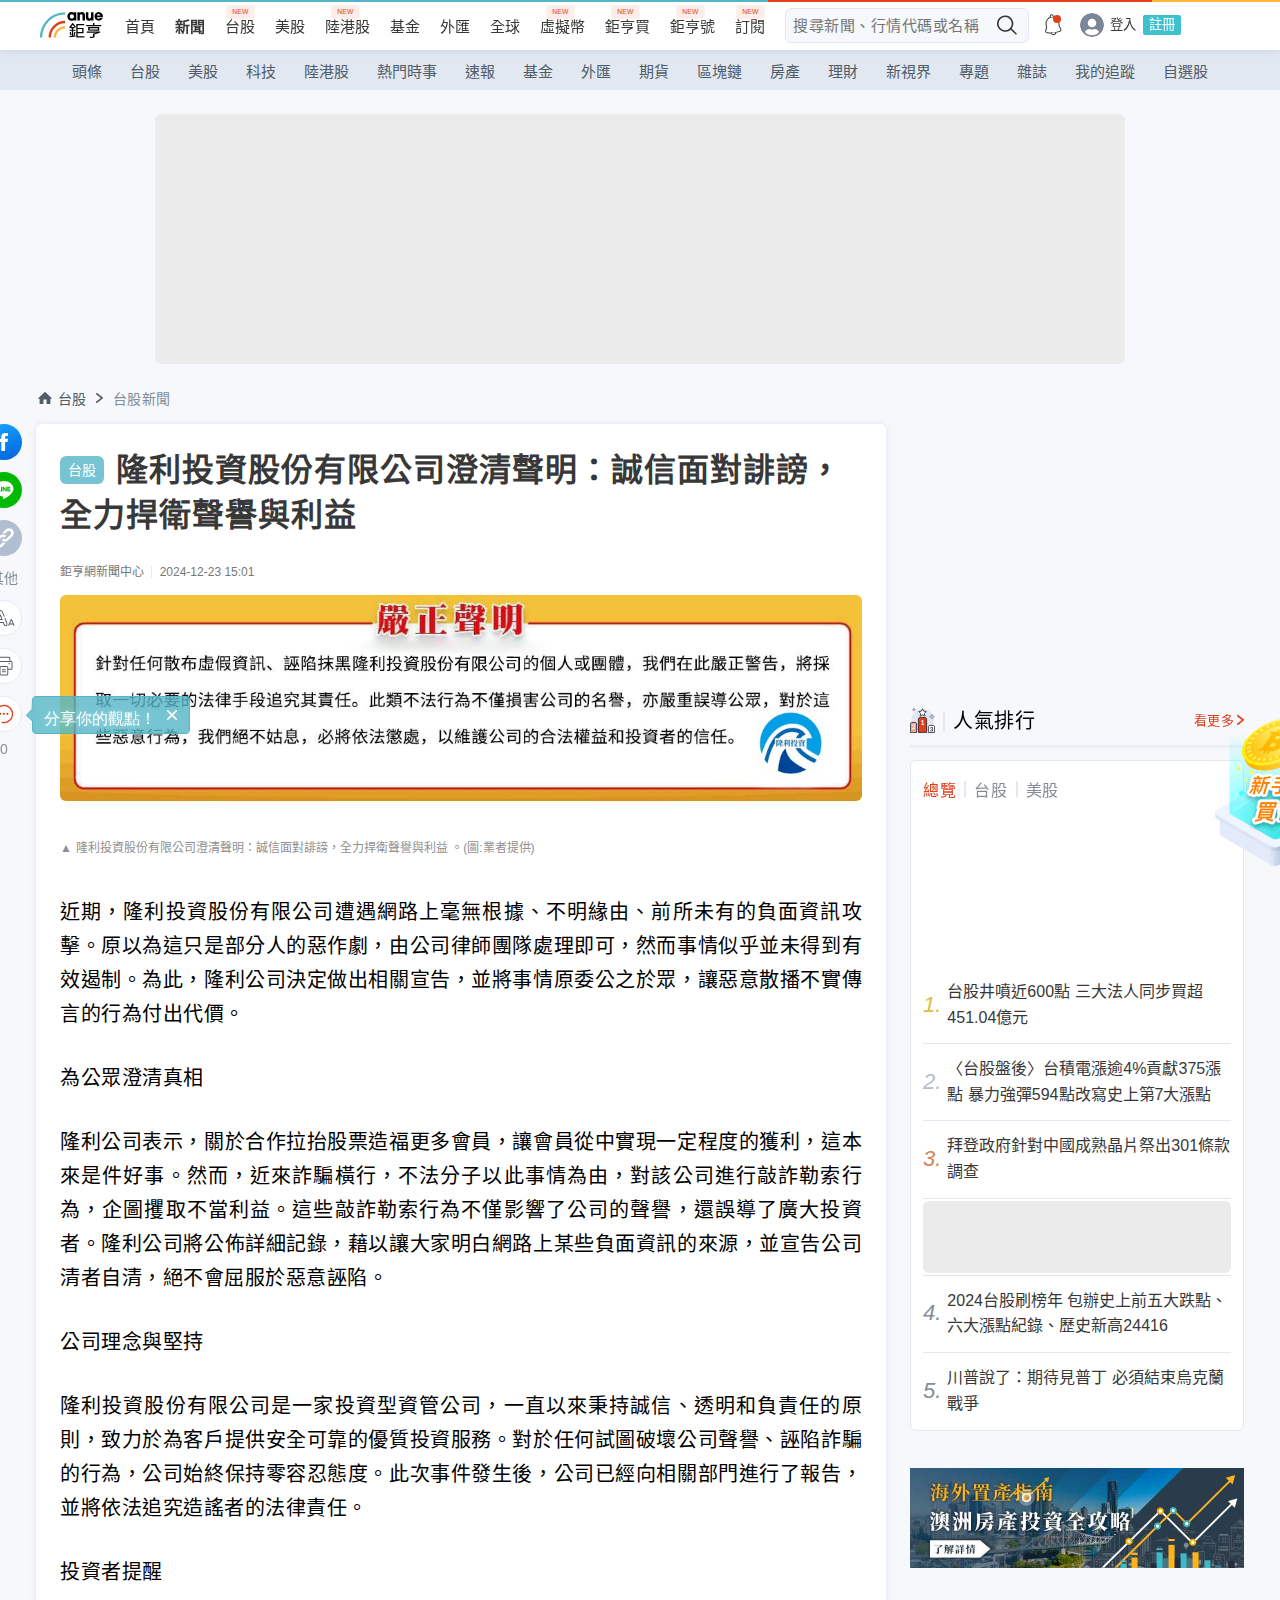
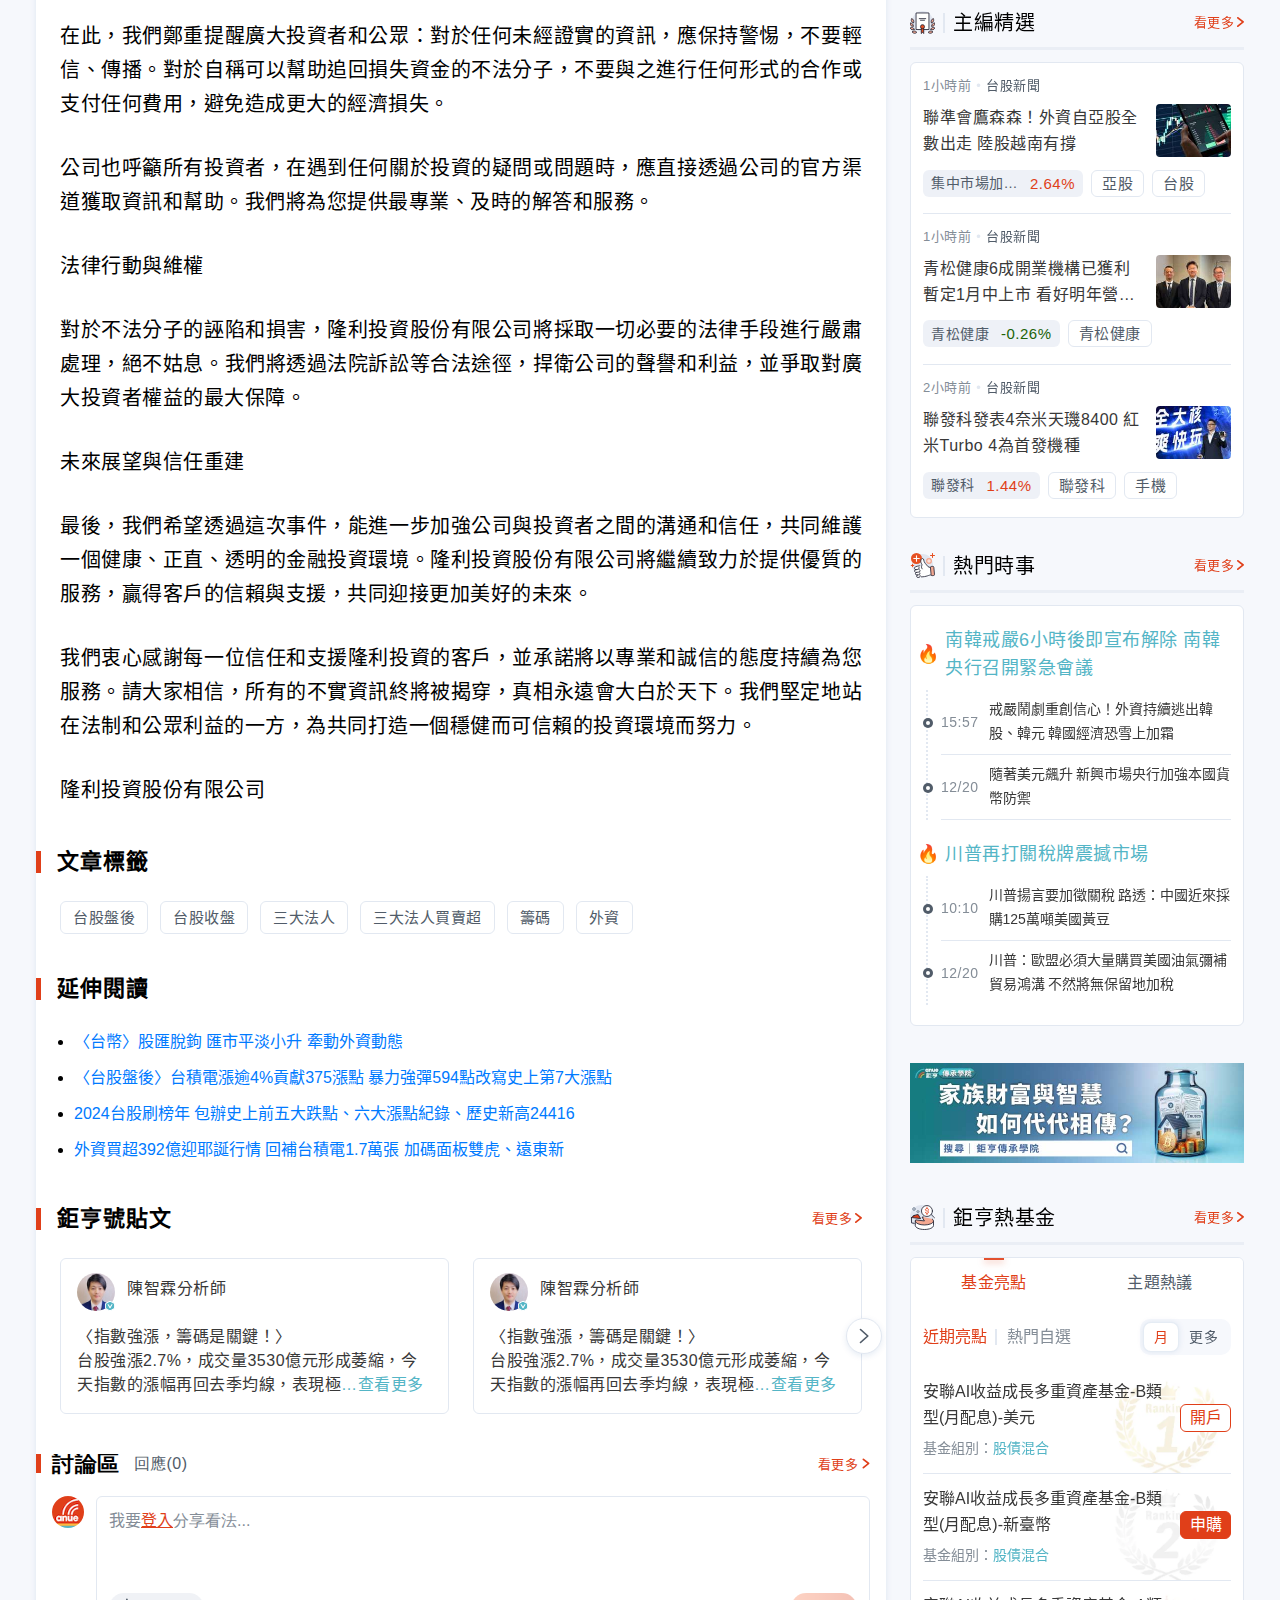
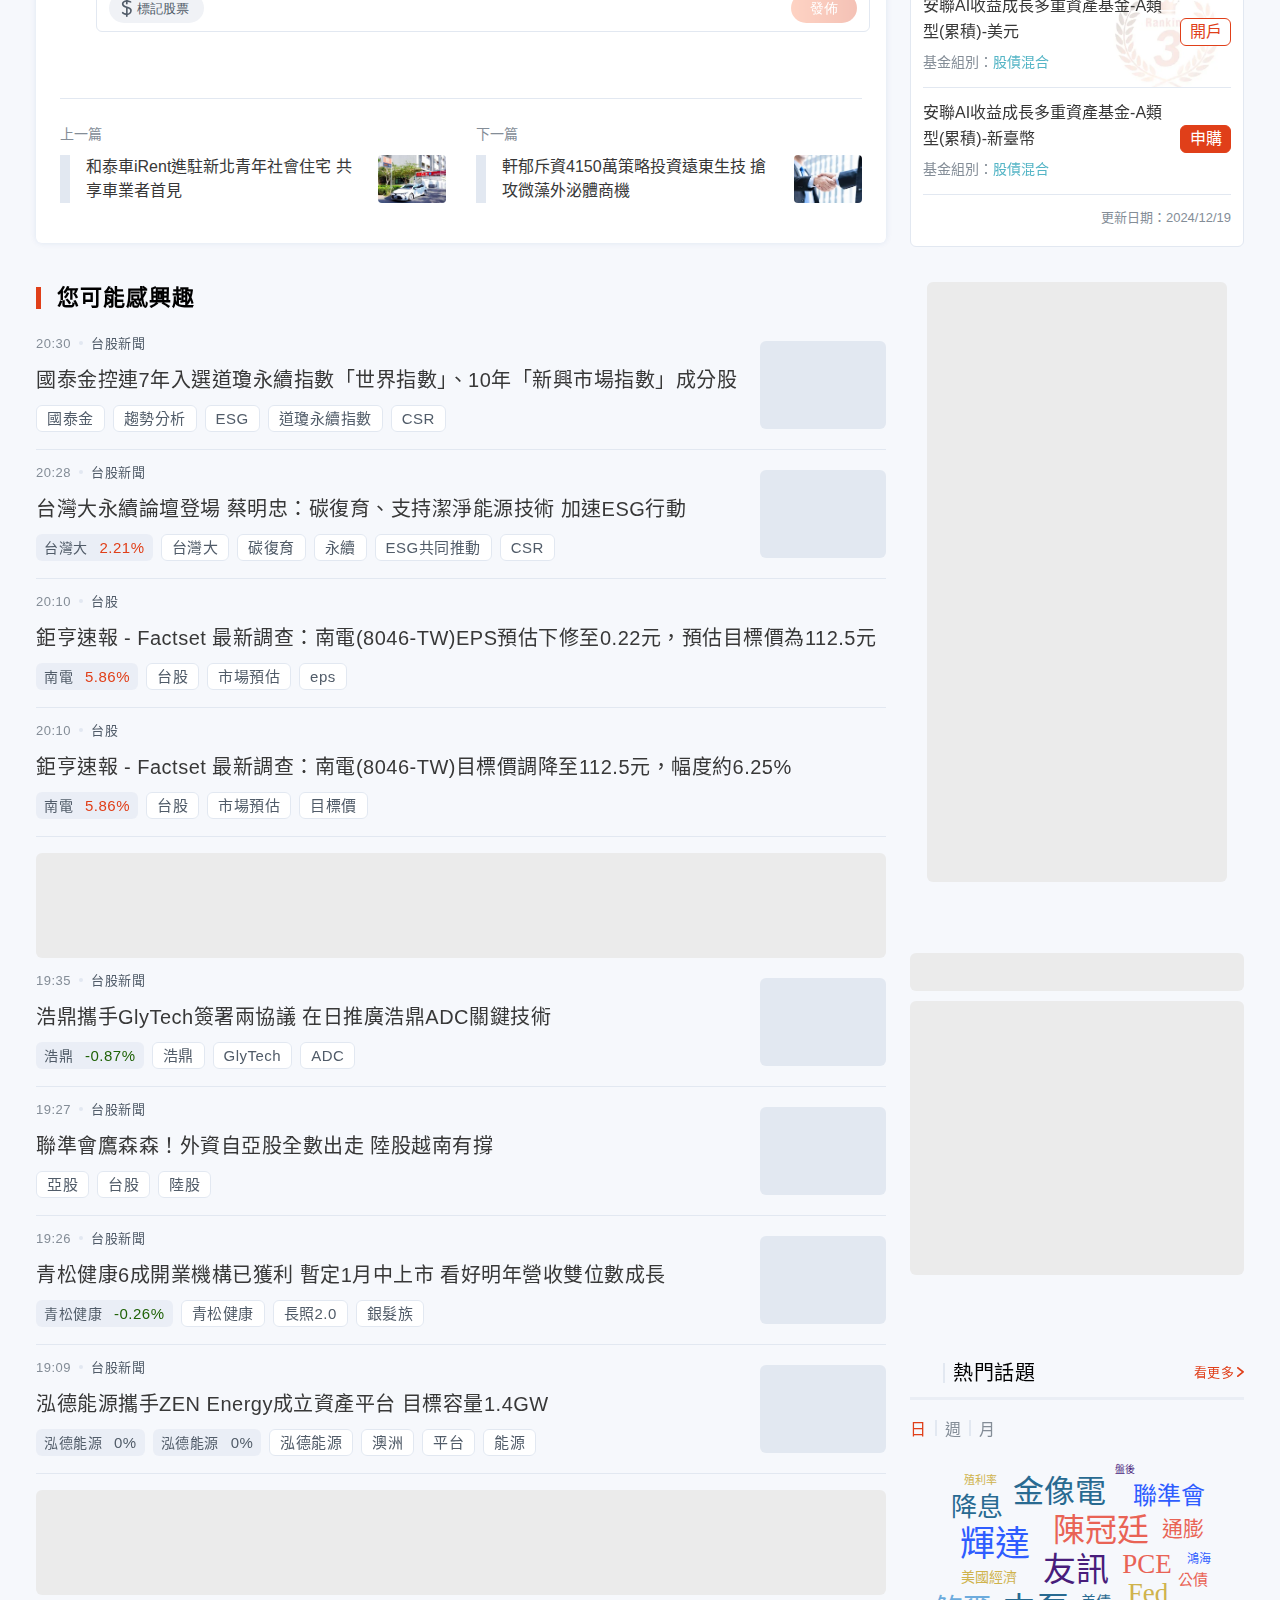
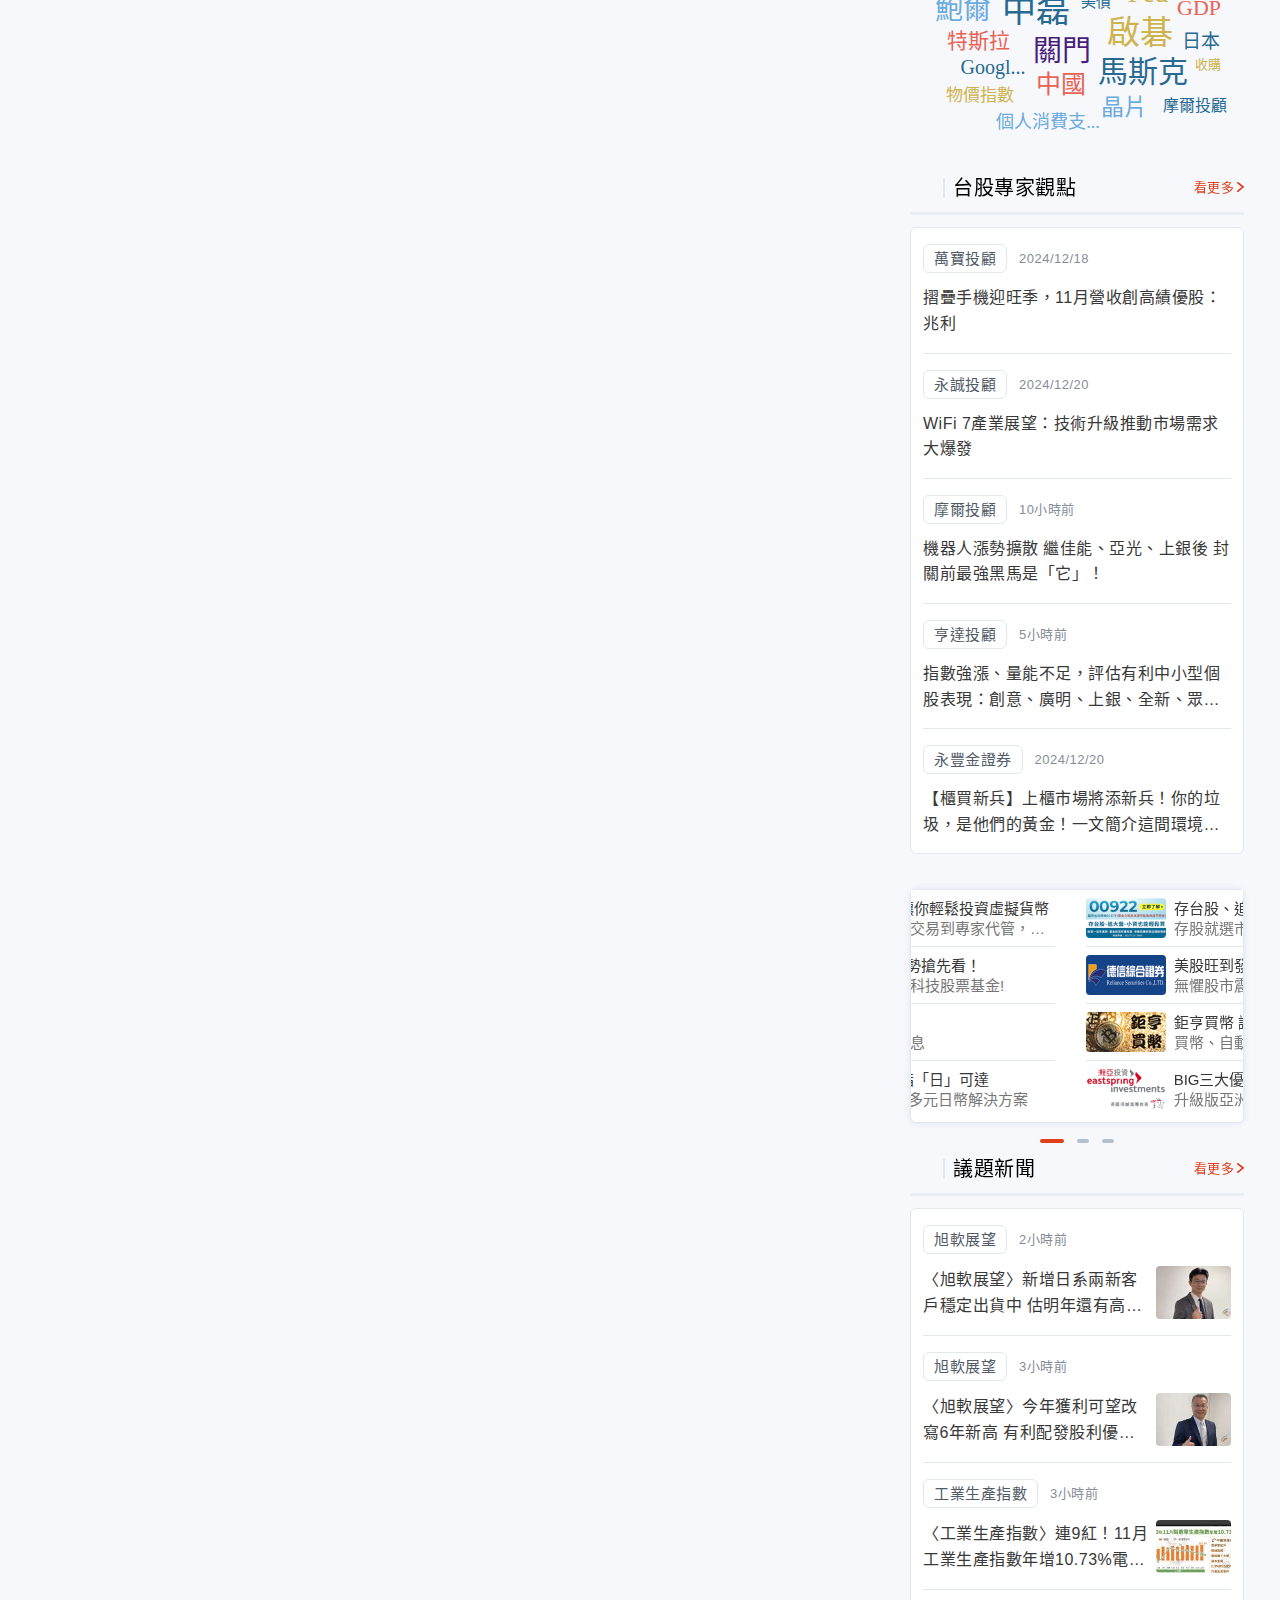
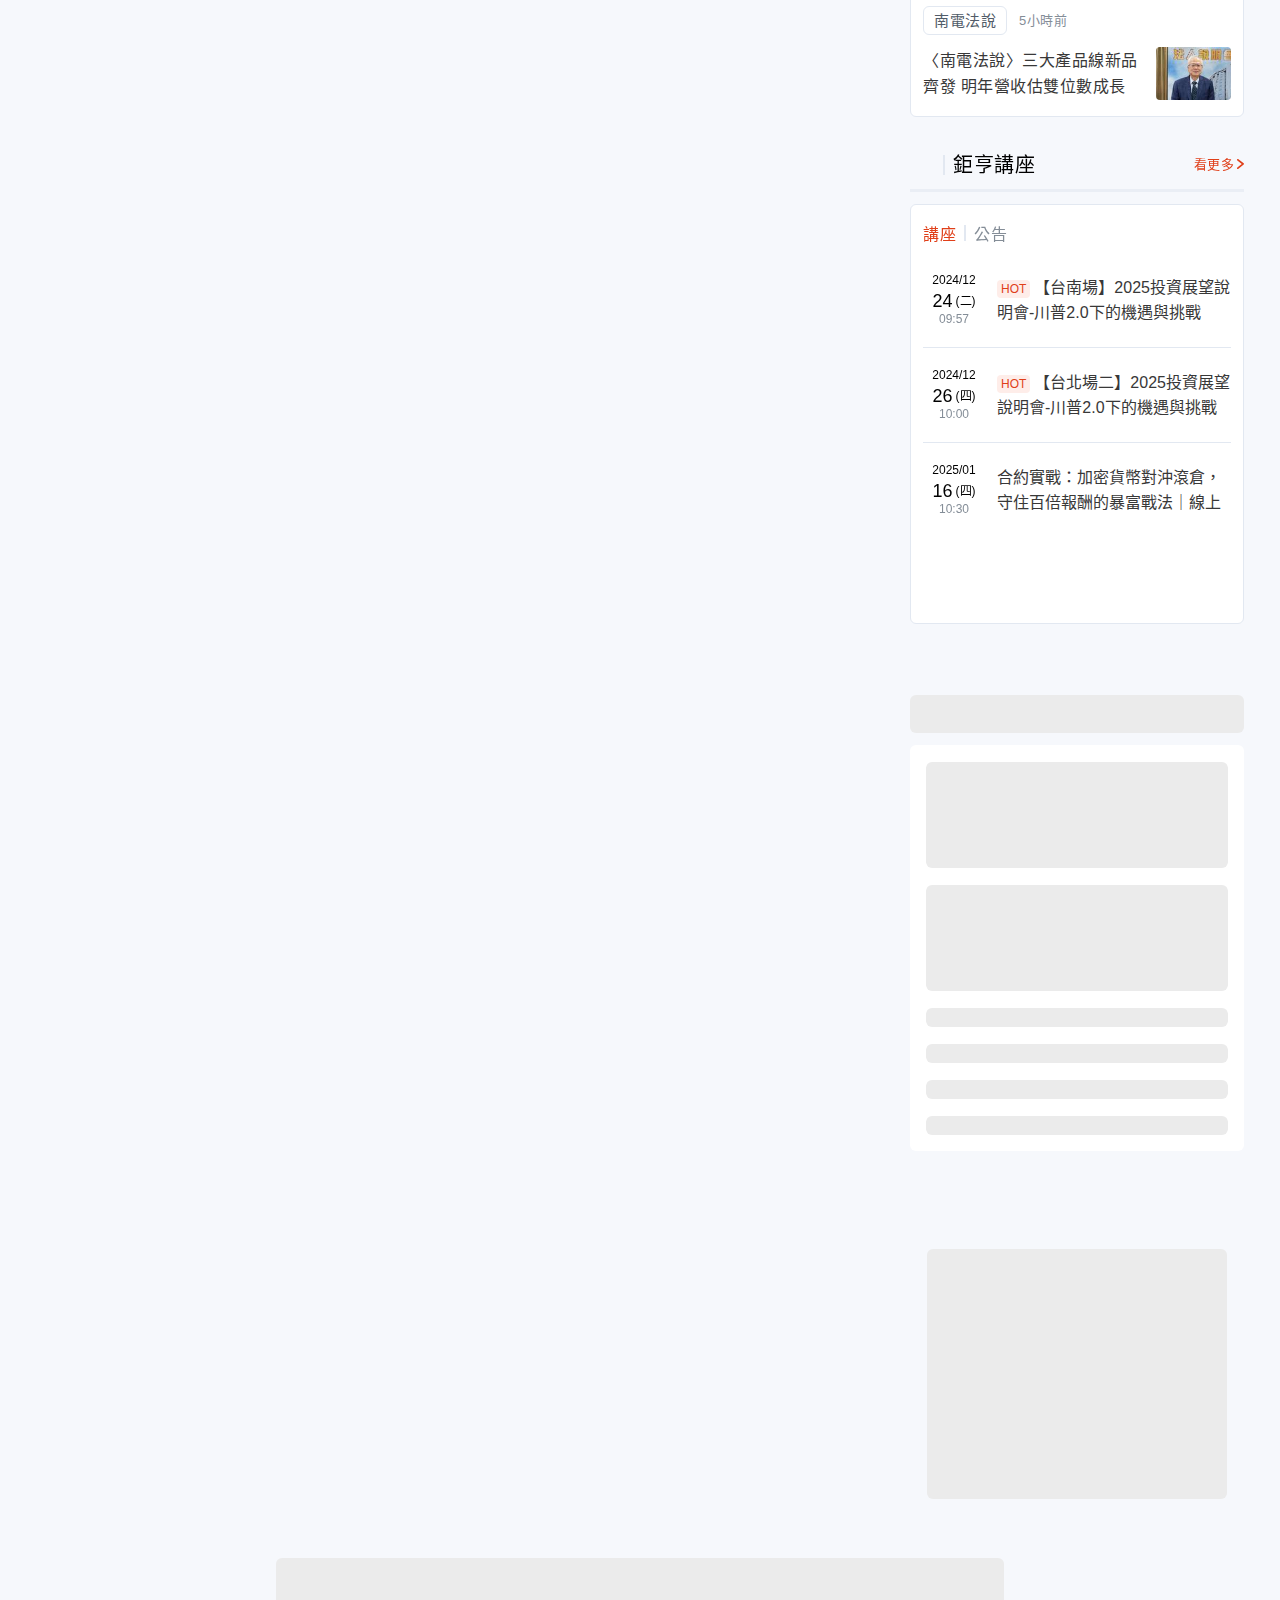
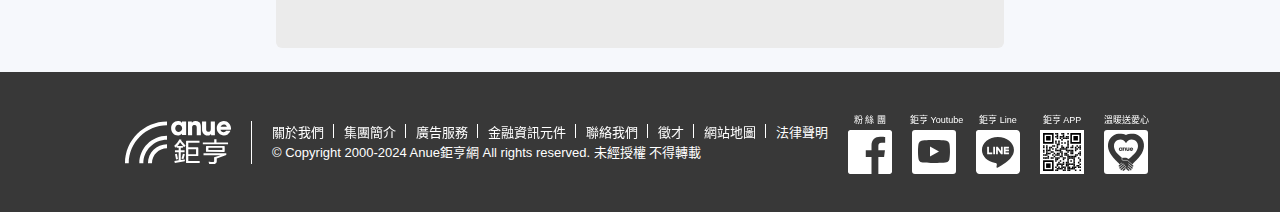
==== index.html @ 4f1c10fc "init" ====
<!DOCTYPE html>
<!-- saved from url=(0038)https://news.cnyes.com/news/id/5816823 -->
<html lang="zh-TW" data-version="4.132.8" style="">
<head>
    <meta http-equiv="Content-Type" content="text/html; charset=UTF-8">
    <style class="vjs-styles-defaults">
        .video-js {
            width: 300px;
            height: 150px;
        }

        .vjs-fluid:not(.vjs-audio-only-mode) {
            padding-top: 56.25%
        }
    </style>
    <link rel="stylesheet" href="files/c885bd26a5c371a5.css" data-precedence="next">
    <link rel="stylesheet" href="files/7df5c181431c037b.css" data-precedence="next">
    <link rel="stylesheet" href="files/93974d14857833ab.css" data-precedence="next">
    <link rel="stylesheet" href="files/0b7e7b00db808386.css" data-precedence="next">
    <link rel="stylesheet" href="files/cd86b9158f6c64a1.css" data-precedence="next">
    <link rel="stylesheet" href="files/303db0ac2be206eb.css" data-precedence="next">
    <link rel="stylesheet" href="files/9e40aac1b2c490ca.css" data-precedence="next">
    <link rel="stylesheet" href="files/faff65c6c33a0b7c.css" data-precedence="next">
    <link rel="stylesheet" href="files/82042b3b164510e1.css" data-precedence="next">
    <link rel="stylesheet" href="files/f169cdc088d50a8b.css" as="style" data-precedence="dynamic">
    <link rel="stylesheet" href="files/cddb1ccc1455dd5d.css" as="style" data-precedence="dynamic">
    <link rel="stylesheet" href="files/7f124ee69db53b2d.css" as="style" data-precedence="dynamic">
    <script type="text/javascript" charset="utf-8" async="" src="files/recommend"></script>
    <script async="" src="files/discovery.php"></script>
    <script type="text/javascript" async="" src="files/index.js"></script>
    <script type="text/javascript" async="" src="files/index1.js"></script>
    <script type="text/javascript" charset="UTF-8" async="" src="files/popin_send_cookie_set_fail.js"></script>
    <script type="text/javascript" charset="utf-8" async="" src="files/popin_discovery5-min.js"></script>
    <script type="text/javascript" charset="utf-8" async="" src="files/recommend(1)"></script>
    <script type="text/javascript" async="" src="files/td_js_sdk_171.js"></script>
    <script async="" src="files/biz_recommend_js.php"></script>
    <script async="" src="files/gtm.js"></script>
    <script async="" src="files/beacon.js"></script>
    <script src="files/9921241e-b471b06b9b37ccc5.js" async=""></script>
    <!--<script src="files/2382-a9ef47412f761a5e.js" async=""></script>-->
    <script src="files/main-app-0c16ea83c0bb4511.js" async=""></script>
    <script src="files/9025-de8fa4c18746149b.js" async=""></script>
    <script src="files/4401-84b5840f8e3fca29.js" async=""></script>
    <script src="files/3268-ad823fb63839cc38.js" async=""></script>
    <script src="files/7900-08cdf61ee3362355.js" async=""></script>
    <script src="files/4244-a4eddf99bd65719a.js" async=""></script>
    <script src="files/9329-a49962994d578b49.js" async=""></script>
    <script async="" src="https://securepubads.g.doubleclick.net/tag/js/gpt.js"></script>
    <script async="" src="files/ppnio.js"></script>
    <link href="files/index.css" rel="stylesheet" type="text/css">
    <link href="files/index1.css" rel="stylesheet" type="text/css">
    <script src="files/polyfills-78c92fac7aa8fdd8.js" nomodule=""></script>
    <style>
        @charset "UTF-8";
    .video-js .vjs-big-play-button .vjs-icon-placeholder:before, .video-js .vjs-modal-dialog, .vjs-button > .vjs-icon-placeholder:before, .vjs-modal-dialog .vjs-modal-dialog-content {
        height: 100%;
        left: 0;
        position: absolute;
        top: 0;
        width: 100%
    }

    .video-js .vjs-big-play-button .vjs-icon-placeholder:before, .vjs-button > .vjs-icon-placeholder:before {
        text-align: center
    }

    @font-face {
        font-family: VideoJS;
        font-style: normal;
        font-weight: 400;
        src: url([data-uri]) format("woff")
    }

    .video-js .vjs-big-play-button .vjs-icon-placeholder:before, .video-js .vjs-play-control .vjs-icon-placeholder, .vjs-icon-play {
        font-family: VideoJS;
        font-style: normal;
        font-weight: 400
    }

    .video-js .vjs-big-play-button .vjs-icon-placeholder:before, .video-js .vjs-play-control .vjs-icon-placeholder:before, .vjs-icon-play:before {
        content: "\f101"
    }

    .vjs-icon-play-circle {
        font-family: VideoJS;
        font-style: normal;
        font-weight: 400
    }

    .vjs-icon-play-circle:before {
        content: "\f102"
    }

    .video-js .vjs-play-control.vjs-playing .vjs-icon-placeholder, .vjs-icon-pause {
        font-family: VideoJS;
        font-style: normal;
        font-weight: 400
    }

    .video-js .vjs-play-control.vjs-playing .vjs-icon-placeholder:before, .vjs-icon-pause:before {
        content: "\f103"
    }

    .video-js .vjs-mute-control.vjs-vol-0 .vjs-icon-placeholder, .vjs-icon-volume-mute {
        font-family: VideoJS;
        font-style: normal;
        font-weight: 400
    }

    .video-js .vjs-mute-control.vjs-vol-0 .vjs-icon-placeholder:before, .vjs-icon-volume-mute:before {
        content: "\f104"
    }

    .video-js .vjs-mute-control.vjs-vol-1 .vjs-icon-placeholder, .vjs-icon-volume-low {
        font-family: VideoJS;
        font-style: normal;
        font-weight: 400
    }

    .video-js .vjs-mute-control.vjs-vol-1 .vjs-icon-placeholder:before, .vjs-icon-volume-low:before {
        content: "\f105"
    }

    .video-js .vjs-mute-control.vjs-vol-2 .vjs-icon-placeholder, .vjs-icon-volume-mid {
        font-family: VideoJS;
        font-style: normal;
        font-weight: 400
    }

    .video-js .vjs-mute-control.vjs-vol-2 .vjs-icon-placeholder:before, .vjs-icon-volume-mid:before {
        content: "\f106"
    }

    .video-js .vjs-mute-control .vjs-icon-placeholder, .vjs-icon-volume-high {
        font-family: VideoJS;
        font-style: normal;
        font-weight: 400
    }

    .video-js .vjs-mute-control .vjs-icon-placeholder:before, .vjs-icon-volume-high:before {
        content: "\f107"
    }

    .video-js .vjs-fullscreen-control .vjs-icon-placeholder, .vjs-icon-fullscreen-enter {
        font-family: VideoJS;
        font-style: normal;
        font-weight: 400
    }

    .video-js .vjs-fullscreen-control .vjs-icon-placeholder:before, .vjs-icon-fullscreen-enter:before {
        content: "\f108"
    }

    .video-js.vjs-fullscreen .vjs-fullscreen-control .vjs-icon-placeholder, .vjs-icon-fullscreen-exit {
        font-family: VideoJS;
        font-style: normal;
        font-weight: 400
    }

    .video-js.vjs-fullscreen .vjs-fullscreen-control .vjs-icon-placeholder:before, .vjs-icon-fullscreen-exit:before {
        content: "\f109"
    }

    .vjs-icon-square {
        font-family: VideoJS;
        font-style: normal;
        font-weight: 400
    }

    .vjs-icon-square:before {
        content: "\f10a"
    }

    .vjs-icon-spinner {
        font-family: VideoJS;
        font-style: normal;
        font-weight: 400
    }

    .vjs-icon-spinner:before {
        content: "\f10b"
    }

    .video-js .vjs-subs-caps-button .vjs-icon-placeholder, .video-js .vjs-subtitles-button .vjs-icon-placeholder, .video-js.video-js:lang(en-AU) .vjs-subs-caps-button .vjs-icon-placeholder, .video-js.video-js:lang(en-GB) .vjs-subs-caps-button .vjs-icon-placeholder, .video-js.video-js:lang(en-IE) .vjs-subs-caps-button .vjs-icon-placeholder, .video-js.video-js:lang(en-NZ) .vjs-subs-caps-button .vjs-icon-placeholder, .vjs-icon-subtitles {
        font-family: VideoJS;
        font-style: normal;
        font-weight: 400
    }

    .video-js .vjs-subs-caps-button .vjs-icon-placeholder:before, .video-js .vjs-subtitles-button .vjs-icon-placeholder:before, .video-js.video-js:lang(en-AU) .vjs-subs-caps-button .vjs-icon-placeholder:before, .video-js.video-js:lang(en-GB) .vjs-subs-caps-button .vjs-icon-placeholder:before, .video-js.video-js:lang(en-IE) .vjs-subs-caps-button .vjs-icon-placeholder:before, .video-js.video-js:lang(en-NZ) .vjs-subs-caps-button .vjs-icon-placeholder:before, .vjs-icon-subtitles:before {
        content: "\f10c"
    }

    .video-js .vjs-captions-button .vjs-icon-placeholder, .video-js:lang(en) .vjs-subs-caps-button .vjs-icon-placeholder, .video-js:lang(fr-CA) .vjs-subs-caps-button .vjs-icon-placeholder, .vjs-icon-captions {
        font-family: VideoJS;
        font-style: normal;
        font-weight: 400
    }

    .video-js .vjs-captions-button .vjs-icon-placeholder:before, .video-js:lang(en) .vjs-subs-caps-button .vjs-icon-placeholder:before, .video-js:lang(fr-CA) .vjs-subs-caps-button .vjs-icon-placeholder:before, .vjs-icon-captions:before {
        content: "\f10d"
    }

    .video-js .vjs-chapters-button .vjs-icon-placeholder, .vjs-icon-chapters {
        font-family: VideoJS;
        font-style: normal;
        font-weight: 400
    }

    .video-js .vjs-chapters-button .vjs-icon-placeholder:before, .vjs-icon-chapters:before {
        content: "\f10e"
    }

    .vjs-icon-share {
        font-family: VideoJS;
        font-style: normal;
        font-weight: 400
    }

    .vjs-icon-share:before {
        content: "\f10f"
    }

    .vjs-icon-cog {
        font-family: VideoJS;
        font-style: normal;
        font-weight: 400
    }

    .vjs-icon-cog:before {
        content: "\f110"
    }

    .video-js .vjs-play-progress, .video-js .vjs-volume-level, .vjs-icon-circle, .vjs-seek-to-live-control .vjs-icon-placeholder {
        font-family: VideoJS;
        font-style: normal;
        font-weight: 400
    }

    .video-js .vjs-play-progress:before, .video-js .vjs-volume-level:before, .vjs-icon-circle:before, .vjs-seek-to-live-control .vjs-icon-placeholder:before {
        content: "\f111"
    }

    .vjs-icon-circle-outline {
        font-family: VideoJS;
        font-style: normal;
        font-weight: 400
    }

    .vjs-icon-circle-outline:before {
        content: "\f112"
    }

    .vjs-icon-circle-inner-circle {
        font-family: VideoJS;
        font-style: normal;
        font-weight: 400
    }

    .vjs-icon-circle-inner-circle:before {
        content: "\f113"
    }

    .vjs-icon-hd {
        font-family: VideoJS;
        font-style: normal;
        font-weight: 400
    }

    .vjs-icon-hd:before {
        content: "\f114"
    }

    .video-js .vjs-control.vjs-close-button .vjs-icon-placeholder, .vjs-icon-cancel {
        font-family: VideoJS;
        font-style: normal;
        font-weight: 400
    }

    .video-js .vjs-control.vjs-close-button .vjs-icon-placeholder:before, .vjs-icon-cancel:before {
        content: "\f115"
    }

    .video-js .vjs-play-control.vjs-ended .vjs-icon-placeholder, .vjs-icon-replay {
        font-family: VideoJS;
        font-style: normal;
        font-weight: 400
    }

    .video-js .vjs-play-control.vjs-ended .vjs-icon-placeholder:before, .vjs-icon-replay:before {
        content: "\f116"
    }

    .vjs-icon-facebook {
        font-family: VideoJS;
        font-style: normal;
        font-weight: 400
    }

    .vjs-icon-facebook:before {
        content: "\f117"
    }

    .vjs-icon-gplus {
        font-family: VideoJS;
        font-style: normal;
        font-weight: 400
    }

    .vjs-icon-gplus:before {
        content: "\f118"
    }

    .vjs-icon-linkedin {
        font-family: VideoJS;
        font-style: normal;
        font-weight: 400
    }

    .vjs-icon-linkedin:before {
        content: "\f119"
    }

    .vjs-icon-twitter {
        font-family: VideoJS;
        font-style: normal;
        font-weight: 400
    }

    .vjs-icon-twitter:before {
        content: "\f11a"
    }

    .vjs-icon-tumblr {
        font-family: VideoJS;
        font-style: normal;
        font-weight: 400
    }

    .vjs-icon-tumblr:before {
        content: "\f11b"
    }

    .vjs-icon-pinterest {
        font-family: VideoJS;
        font-style: normal;
        font-weight: 400
    }

    .vjs-icon-pinterest:before {
        content: "\f11c"
    }

    .video-js .vjs-descriptions-button .vjs-icon-placeholder, .vjs-icon-audio-description {
        font-family: VideoJS;
        font-style: normal;
        font-weight: 400
    }

    .video-js .vjs-descriptions-button .vjs-icon-placeholder:before, .vjs-icon-audio-description:before {
        content: "\f11d"
    }

    .video-js .vjs-audio-button .vjs-icon-placeholder, .vjs-icon-audio {
        font-family: VideoJS;
        font-style: normal;
        font-weight: 400
    }

    .video-js .vjs-audio-button .vjs-icon-placeholder:before, .vjs-icon-audio:before {
        content: "\f11e"
    }

    .vjs-icon-next-item {
        font-family: VideoJS;
        font-style: normal;
        font-weight: 400
    }

    .vjs-icon-next-item:before {
        content: "\f11f"
    }

    .vjs-icon-previous-item {
        font-family: VideoJS;
        font-style: normal;
        font-weight: 400
    }

    .vjs-icon-previous-item:before {
        content: "\f120"
    }

    .video-js .vjs-picture-in-picture-control .vjs-icon-placeholder, .vjs-icon-picture-in-picture-enter {
        font-family: VideoJS;
        font-style: normal;
        font-weight: 400
    }

    .video-js .vjs-picture-in-picture-control .vjs-icon-placeholder:before, .vjs-icon-picture-in-picture-enter:before {
        content: "\f121"
    }

    .video-js.vjs-picture-in-picture .vjs-picture-in-picture-control .vjs-icon-placeholder, .vjs-icon-picture-in-picture-exit {
        font-family: VideoJS;
        font-style: normal;
        font-weight: 400
    }

    .video-js.vjs-picture-in-picture .vjs-picture-in-picture-control .vjs-icon-placeholder:before, .vjs-icon-picture-in-picture-exit:before {
        content: "\f122"
    }

    .video-js {
        background-color: #000;
        -webkit-box-sizing: border-box;
        box-sizing: border-box;
        color: #fff;
        display: block;
        font-family: Arial, Helvetica, sans-serif;
        font-size: 10px;
        font-style: normal;
        font-weight: 400;
        line-height: 1;
        padding: 0;
        position: relative;
        vertical-align: top;
        word-break: normal
    }

    .video-js:-moz-full-screen {
        position: absolute
    }

    .video-js:-webkit-full-screen {
        height: 100% !important;
        width: 100% !important
    }

    .video-js[tabindex="-1"] {
        outline: 0
    }

    .video-js *, .video-js :after, .video-js :before {
        -webkit-box-sizing: inherit;
        box-sizing: inherit
    }

    .video-js ul {
        font-family: inherit;
        font-size: inherit;
        line-height: inherit;
        list-style-position: outside;
        margin: 0
    }

    .video-js.vjs-1-1, .video-js.vjs-16-9, .video-js.vjs-4-3, .video-js.vjs-9-16, .video-js.vjs-fluid {
        max-width: 100%;
        width: 100%
    }

    .video-js.vjs-1-1:not(.vjs-audio-only-mode), .video-js.vjs-16-9:not(.vjs-audio-only-mode), .video-js.vjs-4-3:not(.vjs-audio-only-mode), .video-js.vjs-9-16:not(.vjs-audio-only-mode), .video-js.vjs-fluid:not(.vjs-audio-only-mode) {
        height: 0
    }

    .video-js.vjs-16-9:not(.vjs-audio-only-mode) {
        padding-top: 56.25%
    }

    .video-js.vjs-4-3:not(.vjs-audio-only-mode) {
        padding-top: 75%
    }

    .video-js.vjs-9-16:not(.vjs-audio-only-mode) {
        padding-top: 177.7777777778%
    }

    .video-js.vjs-1-1:not(.vjs-audio-only-mode) {
        padding-top: 100%
    }

    .video-js.vjs-fill:not(.vjs-audio-only-mode) {
        height: 100%;
        width: 100%
    }

    .video-js .vjs-tech {
        height: 100%;
        left: 0;
        position: absolute;
        top: 0;
        width: 100%
    }

    .video-js.vjs-audio-only-mode .vjs-tech {
        display: none
    }

    body.vjs-full-window {
        height: 100%;
        margin: 0;
        padding: 0
    }

    .vjs-full-window .video-js.vjs-fullscreen {
        bottom: 0;
        left: 0;
        overflow: hidden;
        position: fixed;
        right: 0;
        top: 0;
        z-index: 1000
    }

    .video-js.vjs-fullscreen:not(.vjs-ios-native-fs) {
        height: 100% !important;
        padding-top: 0 !important;
        width: 100% !important
    }

    .video-js.vjs-fullscreen.vjs-user-inactive {
        cursor: none
    }

    .vjs-hidden {
        display: none !important
    }

    .vjs-disabled {
        cursor: default;
        opacity: .5
    }

    .video-js .vjs-offscreen {
        height: 1px;
        left: -9999px;
        position: absolute;
        top: 0;
        width: 1px
    }

    .vjs-lock-showing {
        display: block !important;
        opacity: 1 !important;
        visibility: visible !important
    }

    .vjs-no-js {
        background-color: #000;
        color: #fff;
        font-family: Arial, Helvetica, sans-serif;
        font-size: 18px;
        height: 150px;
        margin: 0 auto;
        padding: 20px;
        text-align: center;
        width: 300px
    }

    .vjs-no-js a, .vjs-no-js a:visited {
        color: #66a8cc
    }

    .video-js .vjs-big-play-button {
        background-color: #2b333f;
        background-color: rgba(43, 51, 63, .7);
        border: .06666em solid #fff;
        border-radius: .3em;
        cursor: pointer;
        display: block;
        font-size: 3em;
        height: 1.63332em;
        left: 10px;
        line-height: 1.5em;
        opacity: 1;
        padding: 0;
        position: absolute;
        top: 10px;
        -webkit-transition: all .4s;
        transition: all .4s;
        width: 3em
    }

    .vjs-big-play-centered .vjs-big-play-button {
        left: 50%;
        margin-left: -1.5em;
        margin-top: -.81666em;
        top: 50%
    }

    .video-js .vjs-big-play-button:focus, .video-js:hover .vjs-big-play-button {
        background-color: #73859f;
        background-color: rgba(115, 133, 159, .5);
        border-color: #fff;
        -webkit-transition: all 0s;
        transition: all 0s
    }

    .vjs-controls-disabled .vjs-big-play-button, .vjs-error .vjs-big-play-button, .vjs-has-started .vjs-big-play-button, .vjs-using-native-controls .vjs-big-play-button {
        display: none
    }

    .vjs-has-started.vjs-paused.vjs-show-big-play-button-on-pause .vjs-big-play-button {
        display: block
    }

    .video-js button {
        -webkit-appearance: none;
        -moz-appearance: none;
        appearance: none;
        background: 0 0;
        border: none;
        color: inherit;
        display: inline-block;
        font-size: inherit;
        line-height: inherit;
        -webkit-text-decoration: none;
        text-decoration: none;
        text-transform: none;
        -webkit-transition: none;
        transition: none
    }

    .vjs-control .vjs-button {
        height: 100%;
        width: 100%
    }

    .video-js .vjs-control.vjs-close-button {
        cursor: pointer;
        height: 3em;
        position: absolute;
        right: 0;
        top: .5em;
        z-index: 2
    }

    .video-js .vjs-modal-dialog {
        background: rgba(0, 0, 0, .8);
        background: -webkit-gradient(linear, left top, left bottom, from(rgba(0, 0, 0, .8)), to(hsla(0, 0%, 100%, 0)));
        background: linear-gradient(180deg, rgba(0, 0, 0, .8), hsla(0, 0%, 100%, 0));
        overflow: auto
    }

    .video-js .vjs-modal-dialog > * {
        -webkit-box-sizing: border-box;
        box-sizing: border-box
    }

    .vjs-modal-dialog .vjs-modal-dialog-content {
        font-size: 1.2em;
        line-height: 1.5;
        padding: 20px 24px;
        z-index: 1
    }

    .vjs-menu-button {
        cursor: pointer
    }

    .vjs-menu-button.vjs-disabled {
        cursor: default
    }

    .vjs-workinghover .vjs-menu-button.vjs-disabled:hover .vjs-menu {
        display: none
    }

    .vjs-menu .vjs-menu-content {
        display: block;
        font-family: Arial, Helvetica, sans-serif;
        margin: 0;
        overflow: auto;
        padding: 0
    }

    .vjs-menu .vjs-menu-content > * {
        -webkit-box-sizing: border-box;
        box-sizing: border-box
    }

    .vjs-scrubbing .vjs-control.vjs-menu-button:hover .vjs-menu {
        display: none
    }

    .vjs-menu li {
        font-size: 1.2em;
        line-height: 1.4em;
        list-style: none;
        margin: 0;
        padding: .2em 0;
        text-align: center;
        text-transform: lowercase
    }

    .js-focus-visible .vjs-menu li.vjs-menu-item:hover, .vjs-menu li.vjs-menu-item:focus, .vjs-menu li.vjs-menu-item:hover {
        background-color: #73859f;
        background-color: rgba(115, 133, 159, .5)
    }

    .js-focus-visible .vjs-menu li.vjs-selected:hover, .vjs-menu li.vjs-selected, .vjs-menu li.vjs-selected:focus, .vjs-menu li.vjs-selected:hover {
        background-color: #fff;
        color: #2b333f
    }

    .js-focus-visible .vjs-menu :not(.vjs-selected):focus:not(.focus-visible), .video-js .vjs-menu :not(.vjs-selected):focus:not(:focus-visible) {
        background: 0 0
    }

    .vjs-menu li.vjs-menu-title {
        cursor: default;
        font-size: 1em;
        font-weight: 700;
        line-height: 2em;
        margin: 0 0 .3em;
        padding: 0;
        text-align: center;
        text-transform: uppercase
    }

    .vjs-menu-button-popup .vjs-menu {
        border-top-color: rgba(43, 51, 63, .7);
        bottom: 0;
        display: none;
        height: 0;
        left: -3em;
        margin-bottom: 1.5em;
        position: absolute;
        width: 10em
    }

    .vjs-menu-button-popup .vjs-menu .vjs-menu-content {
        background-color: #2b333f;
        background-color: rgba(43, 51, 63, .7);
        bottom: 1.5em;
        max-height: 15em;
        position: absolute;
        width: 100%
    }

    .vjs-layout-tiny .vjs-menu-button-popup .vjs-menu .vjs-menu-content, .vjs-layout-x-small .vjs-menu-button-popup .vjs-menu .vjs-menu-content {
        max-height: 5em
    }

    .vjs-layout-small .vjs-menu-button-popup .vjs-menu .vjs-menu-content {
        max-height: 10em
    }

    .vjs-layout-medium .vjs-menu-button-popup .vjs-menu .vjs-menu-content {
        max-height: 14em
    }

    .vjs-layout-huge .vjs-menu-button-popup .vjs-menu .vjs-menu-content, .vjs-layout-large .vjs-menu-button-popup .vjs-menu .vjs-menu-content, .vjs-layout-x-large .vjs-menu-button-popup .vjs-menu .vjs-menu-content {
        max-height: 25em
    }

    .vjs-menu-button-popup .vjs-menu.vjs-lock-showing, .vjs-workinghover .vjs-menu-button-popup.vjs-hover .vjs-menu {
        display: block
    }

    .video-js .vjs-menu-button-inline {
        overflow: hidden;
        -webkit-transition: all .4s;
        transition: all .4s
    }

    .video-js .vjs-menu-button-inline:before {
        width: 2.222222222em
    }

    .video-js .vjs-menu-button-inline.vjs-slider-active, .video-js .vjs-menu-button-inline:focus, .video-js .vjs-menu-button-inline:hover, .video-js.vjs-no-flex .vjs-menu-button-inline {
        width: 12em
    }

    .vjs-menu-button-inline .vjs-menu {
        height: 100%;
        left: 4em;
        margin: 0;
        opacity: 0;
        padding: 0;
        position: absolute;
        top: 0;
        -webkit-transition: all .4s;
        transition: all .4s;
        width: auto
    }

    .vjs-menu-button-inline.vjs-slider-active .vjs-menu, .vjs-menu-button-inline:focus .vjs-menu, .vjs-menu-button-inline:hover .vjs-menu {
        display: block;
        opacity: 1
    }

    .vjs-no-flex .vjs-menu-button-inline .vjs-menu {
        display: block;
        opacity: 1;
        position: relative;
        width: auto
    }

    .vjs-no-flex .vjs-menu-button-inline.vjs-slider-active .vjs-menu, .vjs-no-flex .vjs-menu-button-inline:focus .vjs-menu, .vjs-no-flex .vjs-menu-button-inline:hover .vjs-menu {
        width: auto
    }

    .vjs-menu-button-inline .vjs-menu-content {
        height: 100%;
        margin: 0;
        overflow: hidden;
        width: auto
    }

    .video-js .vjs-control-bar {
        background-color: #2b333f;
        background-color: rgba(43, 51, 63, .7);
        bottom: 0;
        display: none;
        height: 3em;
        left: 0;
        position: absolute;
        right: 0;
        width: 100%
    }

    .vjs-audio-only-mode .vjs-control-bar, .vjs-has-started .vjs-control-bar {
        display: -webkit-box;
        display: -ms-flexbox;
        display: flex;
        opacity: 1;
        -webkit-transition: visibility .1s, opacity .1s;
        transition: visibility .1s, opacity .1s;
        visibility: visible
    }

    .vjs-has-started.vjs-user-inactive.vjs-playing .vjs-control-bar {
        opacity: 0;
        pointer-events: none;
        -webkit-transition: visibility 1s, opacity 1s;
        transition: visibility 1s, opacity 1s;
        visibility: visible
    }

    .vjs-controls-disabled .vjs-control-bar, .vjs-error .vjs-control-bar, .vjs-using-native-controls .vjs-control-bar {
        display: none !important
    }

    .vjs-audio-only-mode.vjs-has-started.vjs-user-inactive.vjs-playing .vjs-control-bar, .vjs-audio.vjs-has-started.vjs-user-inactive.vjs-playing .vjs-control-bar {
        opacity: 1;
        pointer-events: auto;
        visibility: visible
    }

    .vjs-has-started.vjs-no-flex .vjs-control-bar {
        display: table
    }

    .video-js .vjs-control {
        -webkit-box-flex: 0;
        -ms-flex: none;
        flex: none;
        height: 100%;
        margin: 0;
        padding: 0;
        position: relative;
        text-align: center;
        width: 4em
    }

    .video-js .vjs-control.vjs-visible-text {
        padding-left: 1em;
        padding-right: 1em;
        width: auto
    }

    .vjs-button > .vjs-icon-placeholder:before {
        font-size: 1.8em;
        line-height: 1.67
    }

    .vjs-button > .vjs-icon-placeholder {
        display: block
    }

    .video-js .vjs-control:focus, .video-js .vjs-control:focus:before, .video-js .vjs-control:hover:before {
        text-shadow: 0 0 1em #fff
    }

    .video-js :not(.vjs-visible-text) > .vjs-control-text {
        clip: rect(0 0 0 0);
        border: 0;
        height: 1px;
        overflow: hidden;
        padding: 0;
        position: absolute;
        width: 1px
    }

    .vjs-no-flex .vjs-control {
        display: table-cell;
        vertical-align: middle
    }

    .video-js .vjs-custom-control-spacer {
        display: none
    }

    .video-js .vjs-progress-control {
        -webkit-box-flex: 1;
        -webkit-box-align: center;
        -ms-flex-align: center;
        align-items: center;
        cursor: pointer;
        display: -webkit-box;
        display: -ms-flexbox;
        display: flex;
        -ms-flex: auto;
        flex: auto;
        min-width: 4em;
        -ms-touch-action: none;
        touch-action: none
    }

    .video-js .vjs-progress-control.disabled {
        cursor: default
    }

    .vjs-live .vjs-progress-control {
        display: none
    }

    .vjs-liveui .vjs-progress-control {
        -webkit-box-align: center;
        -ms-flex-align: center;
        align-items: center;
        display: -webkit-box;
        display: -ms-flexbox;
        display: flex
    }

    .vjs-no-flex .vjs-progress-control {
        width: auto
    }

    .video-js .vjs-progress-holder {
        -webkit-box-flex: 1;
        -ms-flex: auto;
        flex: auto;
        height: .3em;
        -webkit-transition: all .2s;
        transition: all .2s
    }

    .video-js .vjs-progress-control .vjs-progress-holder {
        margin: 0 10px
    }

    .video-js .vjs-progress-control:hover .vjs-progress-holder {
        font-size: 1.6666666667em
    }

    .video-js .vjs-progress-control:hover .vjs-progress-holder.disabled {
        font-size: 1em
    }

    .video-js .vjs-progress-holder .vjs-load-progress, .video-js .vjs-progress-holder .vjs-load-progress div, .video-js .vjs-progress-holder .vjs-play-progress {
        display: block;
        height: 100%;
        margin: 0;
        padding: 0;
        position: absolute;
        width: 0
    }

    .video-js .vjs-play-progress {
        background-color: #fff
    }

    .video-js .vjs-play-progress:before {
        font-size: .9em;
        position: absolute;
        right: -.5em;
        top: -.3333333333em;
        z-index: 1
    }

    .video-js .vjs-load-progress {
        background: rgba(115, 133, 159, .5)
    }

    .video-js .vjs-load-progress div {
        background: rgba(115, 133, 159, .75)
    }

    .video-js .vjs-time-tooltip {
        background-color: #fff;
        background-color: hsla(0, 0%, 100%, .8);
        border-radius: .3em;
        color: #000;
        float: right;
        font-family: Arial, Helvetica, sans-serif;
        font-size: 1em;
        padding: 6px 8px 8px;
        pointer-events: none;
        position: absolute;
        top: -3.4em;
        visibility: hidden;
        z-index: 1
    }

    .video-js .vjs-progress-holder:focus .vjs-time-tooltip {
        display: none
    }

    .video-js .vjs-progress-control:hover .vjs-progress-holder:focus .vjs-time-tooltip, .video-js .vjs-progress-control:hover .vjs-time-tooltip {
        display: block;
        font-size: .6em;
        visibility: visible
    }

    .video-js .vjs-progress-control.disabled:hover .vjs-time-tooltip {
        font-size: 1em
    }

    .video-js .vjs-progress-control .vjs-mouse-display {
        background-color: #000;
        display: none;
        height: 100%;
        position: absolute;
        width: 1px;
        z-index: 1
    }

    .vjs-no-flex .vjs-progress-control .vjs-mouse-display {
        z-index: 0
    }

    .video-js .vjs-progress-control:hover .vjs-mouse-display {
        display: block
    }

    .video-js.vjs-user-inactive .vjs-progress-control .vjs-mouse-display {
        opacity: 0;
        -webkit-transition: visibility 1s, opacity 1s;
        transition: visibility 1s, opacity 1s;
        visibility: hidden
    }

    .video-js.vjs-user-inactive.vjs-no-flex .vjs-progress-control .vjs-mouse-display {
        display: none
    }

    .vjs-mouse-display .vjs-time-tooltip {
        background-color: #000;
        background-color: rgba(0, 0, 0, .8);
        color: #fff
    }

    .video-js .vjs-slider {
        -webkit-touch-callout: none;
        background-color: #73859f;
        background-color: rgba(115, 133, 159, .5);
        cursor: pointer;
        margin: 0 .45em;
        padding: 0;
        position: relative;
        -webkit-user-select: none;
        -moz-user-select: none;
        -ms-user-select: none;
        user-select: none
    }

    .video-js .vjs-slider.disabled {
        cursor: default
    }

    .video-js .vjs-slider:focus {
        -webkit-box-shadow: 0 0 1em #fff;
        box-shadow: 0 0 1em #fff;
        text-shadow: 0 0 1em #fff
    }

    .video-js .vjs-mute-control {
        -webkit-box-flex: 0;
        cursor: pointer;
        -ms-flex: none;
        flex: none
    }

    .video-js .vjs-volume-control {
        cursor: pointer;
        display: -webkit-box;
        display: -ms-flexbox;
        display: flex;
        margin-right: 1em
    }

    .video-js .vjs-volume-control.vjs-volume-horizontal {
        width: 5em
    }

    .video-js .vjs-volume-panel .vjs-volume-control {
        height: 1px;
        margin-left: -1px;
        opacity: 0;
        visibility: visible;
        width: 1px
    }

    .video-js .vjs-volume-panel {
        -webkit-transition: width 1s;
        transition: width 1s
    }

    .video-js .vjs-volume-panel .vjs-volume-control.vjs-slider-active, .video-js .vjs-volume-panel .vjs-volume-control:active, .video-js .vjs-volume-panel.vjs-hover .vjs-mute-control ~ .vjs-volume-control, .video-js .vjs-volume-panel.vjs-hover .vjs-volume-control, .video-js .vjs-volume-panel:active .vjs-volume-control, .video-js .vjs-volume-panel:focus .vjs-volume-control {
        opacity: 1;
        position: relative;
        -webkit-transition: visibility .1s, opacity .1s, height .1s, width .1s, left 0s, top 0s;
        transition: visibility .1s, opacity .1s, height .1s, width .1s, left 0s, top 0s;
        visibility: visible
    }

    .video-js .vjs-volume-panel .vjs-volume-control.vjs-slider-active.vjs-volume-horizontal, .video-js .vjs-volume-panel .vjs-volume-control:active.vjs-volume-horizontal, .video-js .vjs-volume-panel.vjs-hover .vjs-mute-control ~ .vjs-volume-control.vjs-volume-horizontal, .video-js .vjs-volume-panel.vjs-hover .vjs-volume-control.vjs-volume-horizontal, .video-js .vjs-volume-panel:active .vjs-volume-control.vjs-volume-horizontal, .video-js .vjs-volume-panel:focus .vjs-volume-control.vjs-volume-horizontal {
        height: 3em;
        margin-right: 0;
        width: 5em
    }

    .video-js .vjs-volume-panel .vjs-volume-control.vjs-slider-active.vjs-volume-vertical, .video-js .vjs-volume-panel .vjs-volume-control:active.vjs-volume-vertical, .video-js .vjs-volume-panel.vjs-hover .vjs-mute-control ~ .vjs-volume-control.vjs-volume-vertical, .video-js .vjs-volume-panel.vjs-hover .vjs-volume-control.vjs-volume-vertical, .video-js .vjs-volume-panel:active .vjs-volume-control.vjs-volume-vertical, .video-js .vjs-volume-panel:focus .vjs-volume-control.vjs-volume-vertical {
        left: -3.5em;
        -webkit-transition: left 0s;
        transition: left 0s
    }

    .video-js .vjs-volume-panel.vjs-volume-panel-horizontal.vjs-hover, .video-js .vjs-volume-panel.vjs-volume-panel-horizontal.vjs-slider-active, .video-js .vjs-volume-panel.vjs-volume-panel-horizontal:active {
        -webkit-transition: width .1s;
        transition: width .1s;
        width: 10em
    }

    .video-js .vjs-volume-panel.vjs-volume-panel-horizontal.vjs-mute-toggle-only {
        width: 4em
    }

    .video-js .vjs-volume-panel .vjs-volume-control.vjs-volume-vertical {
        height: 8em;
        left: -3000em;
        -webkit-transition: visibility 1s, opacity 1s, height 1s 1s, width 1s 1s, left 1s 1s, top 1s 1s;
        transition: visibility 1s, opacity 1s, height 1s 1s, width 1s 1s, left 1s 1s, top 1s 1s;
        width: 3em
    }

    .video-js .vjs-volume-panel .vjs-volume-control.vjs-volume-horizontal {
        -webkit-transition: visibility 1s, opacity 1s, height 1s 1s, width 1s, left 1s 1s, top 1s 1s;
        transition: visibility 1s, opacity 1s, height 1s 1s, width 1s, left 1s 1s, top 1s 1s
    }

    .video-js.vjs-no-flex .vjs-volume-panel .vjs-volume-control.vjs-volume-horizontal {
        height: 3em;
        opacity: 1;
        position: relative;
        -webkit-transition: none;
        transition: none;
        visibility: visible;
        width: 5em
    }

    .video-js.vjs-no-flex .vjs-volume-control.vjs-volume-vertical, .video-js.vjs-no-flex .vjs-volume-panel .vjs-volume-control.vjs-volume-vertical {
        bottom: 3em;
        left: .5em;
        position: absolute
    }

    .video-js .vjs-volume-panel {
        display: -webkit-box;
        display: -ms-flexbox;
        display: flex
    }

    .video-js .vjs-volume-bar {
        margin: 1.35em .45em
    }

    .vjs-volume-bar.vjs-slider-horizontal {
        height: .3em;
        width: 5em
    }

    .vjs-volume-bar.vjs-slider-vertical {
        height: 5em;
        margin: 1.35em auto;
        width: .3em
    }

    .video-js .vjs-volume-level {
        background-color: #fff;
        bottom: 0;
        left: 0;
        position: absolute
    }

    .video-js .vjs-volume-level:before {
        font-size: .9em;
        position: absolute;
        z-index: 1
    }

    .vjs-slider-vertical .vjs-volume-level {
        width: .3em
    }

    .vjs-slider-vertical .vjs-volume-level:before {
        left: -.3em;
        top: -.5em;
        z-index: 1
    }

    .vjs-slider-horizontal .vjs-volume-level {
        height: .3em
    }

    .vjs-slider-horizontal .vjs-volume-level:before {
        right: -.5em;
        top: -.3em
    }

    .video-js .vjs-volume-panel.vjs-volume-panel-vertical {
        width: 4em
    }

    .vjs-volume-bar.vjs-slider-vertical .vjs-volume-level {
        height: 100%
    }

    .vjs-volume-bar.vjs-slider-horizontal .vjs-volume-level {
        width: 100%
    }

    .video-js .vjs-volume-vertical {
        background-color: #2b333f;
        background-color: rgba(43, 51, 63, .7);
        bottom: 8em;
        height: 8em;
        width: 3em
    }

    .video-js .vjs-volume-horizontal .vjs-menu {
        left: -2em
    }

    .video-js .vjs-volume-tooltip {
        background-color: #fff;
        background-color: hsla(0, 0%, 100%, .8);
        border-radius: .3em;
        color: #000;
        float: right;
        font-family: Arial, Helvetica, sans-serif;
        font-size: 1em;
        padding: 6px 8px 8px;
        pointer-events: none;
        position: absolute;
        top: -3.4em;
        visibility: hidden;
        z-index: 1
    }

    .video-js .vjs-volume-control:hover .vjs-progress-holder:focus .vjs-volume-tooltip, .video-js .vjs-volume-control:hover .vjs-volume-tooltip {
        display: block;
        font-size: 1em;
        visibility: visible
    }

    .video-js .vjs-volume-vertical:hover .vjs-progress-holder:focus .vjs-volume-tooltip, .video-js .vjs-volume-vertical:hover .vjs-volume-tooltip {
        left: 1em;
        top: -12px
    }

    .video-js .vjs-volume-control.disabled:hover .vjs-volume-tooltip {
        font-size: 1em
    }

    .video-js .vjs-volume-control .vjs-mouse-display {
        background-color: #000;
        display: none;
        height: 1px;
        position: absolute;
        width: 100%;
        z-index: 1
    }

    .video-js .vjs-volume-horizontal .vjs-mouse-display {
        height: 100%;
        width: 1px
    }

    .vjs-no-flex .vjs-volume-control .vjs-mouse-display {
        z-index: 0
    }

    .video-js .vjs-volume-control:hover .vjs-mouse-display {
        display: block
    }

    .video-js.vjs-user-inactive .vjs-volume-control .vjs-mouse-display {
        opacity: 0;
        -webkit-transition: visibility 1s, opacity 1s;
        transition: visibility 1s, opacity 1s;
        visibility: hidden
    }

    .video-js.vjs-user-inactive.vjs-no-flex .vjs-volume-control .vjs-mouse-display {
        display: none
    }

    .vjs-mouse-display .vjs-volume-tooltip {
        background-color: #000;
        background-color: rgba(0, 0, 0, .8);
        color: #fff
    }

    .vjs-poster {
        background-color: #000;
        background-position: 50% 50%;
        background-repeat: no-repeat;
        background-size: contain;
        bottom: 0;
        cursor: pointer;
        display: inline-block;
        height: 100%;
        left: 0;
        margin: 0;
        padding: 0;
        position: absolute;
        right: 0;
        top: 0;
        vertical-align: middle
    }

    .vjs-has-started .vjs-poster, .vjs-using-native-controls .vjs-poster {
        display: none
    }

    .vjs-audio.vjs-has-started .vjs-poster, .vjs-has-started.vjs-audio-poster-mode .vjs-poster {
        display: block
    }

    .video-js .vjs-live-control {
        -webkit-box-align: start;
        -ms-flex-align: start;
        -webkit-box-flex: 1;
        align-items: flex-start;
        display: -webkit-box;
        display: -ms-flexbox;
        display: flex;
        -ms-flex: auto;
        flex: auto;
        font-size: 1em;
        line-height: 3em
    }

    .vjs-no-flex .vjs-live-control {
        display: table-cell;
        text-align: left;
        width: auto
    }

    .video-js.vjs-liveui .vjs-live-control, .video-js:not(.vjs-live) .vjs-live-control {
        display: none
    }

    .video-js .vjs-seek-to-live-control {
        -webkit-box-align: center;
        -ms-flex-align: center;
        -webkit-box-flex: 0;
        align-items: center;
        cursor: pointer;
        display: -webkit-inline-box;
        display: -ms-inline-flexbox;
        display: inline-flex;
        -ms-flex: none;
        flex: none;
        font-size: 1em;
        height: 100%;
        line-height: 3em;
        min-width: 4em;
        padding-left: .5em;
        padding-right: .5em;
        width: auto
    }

    .vjs-no-flex .vjs-seek-to-live-control {
        display: table-cell;
        text-align: left;
        width: auto
    }

    .video-js.vjs-live:not(.vjs-liveui) .vjs-seek-to-live-control, .video-js:not(.vjs-live) .vjs-seek-to-live-control {
        display: none
    }

    .vjs-seek-to-live-control.vjs-control.vjs-at-live-edge {
        cursor: auto
    }

    .vjs-seek-to-live-control .vjs-icon-placeholder {
        color: #888;
        margin-right: .5em
    }

    .vjs-seek-to-live-control.vjs-control.vjs-at-live-edge .vjs-icon-placeholder {
        color: red
    }

    .video-js .vjs-time-control {
        -webkit-box-flex: 0;
        -ms-flex: none;
        flex: none;
        font-size: 1em;
        line-height: 3em;
        min-width: 2em;
        padding-left: 1em;
        padding-right: 1em;
        width: auto
    }

    .video-js .vjs-current-time, .video-js .vjs-duration, .vjs-live .vjs-time-control, .vjs-no-flex .vjs-current-time, .vjs-no-flex .vjs-duration {
        display: none
    }

    .vjs-time-divider {
        display: none;
        line-height: 3em
    }

    .vjs-live .vjs-time-divider {
        display: none
    }

    .video-js .vjs-play-control {
        cursor: pointer
    }

    .video-js .vjs-play-control .vjs-icon-placeholder {
        -webkit-box-flex: 0;
        -ms-flex: none;
        flex: none
    }

    .vjs-text-track-display {
        bottom: 3em;
        left: 0;
        pointer-events: none;
        position: absolute;
        right: 0;
        top: 0
    }

    .video-js.vjs-controls-disabled .vjs-text-track-display, .video-js.vjs-user-inactive.vjs-playing .vjs-text-track-display {
        bottom: 1em
    }

    .video-js .vjs-text-track {
        font-size: 1.4em;
        margin-bottom: .1em;
        text-align: center
    }

    .vjs-subtitles {
        color: #fff
    }

    .vjs-captions {
        color: #fc6
    }

    .vjs-tt-cue {
        display: block
    }

    video::-webkit-media-text-track-display {
        -webkit-transform: translateY(-3em);
        transform: translateY(-3em)
    }

    .video-js.vjs-controls-disabled video::-webkit-media-text-track-display, .video-js.vjs-user-inactive.vjs-playing video::-webkit-media-text-track-display {
        -webkit-transform: translateY(-1.5em);
        transform: translateY(-1.5em)
    }

    .video-js .vjs-picture-in-picture-control {
        -webkit-box-flex: 0;
        cursor: pointer;
        -ms-flex: none;
        flex: none
    }

    .video-js.vjs-audio-only-mode .vjs-picture-in-picture-control {
        display: none
    }

    .video-js .vjs-fullscreen-control {
        -webkit-box-flex: 0;
        cursor: pointer;
        -ms-flex: none;
        flex: none
    }

    .video-js.vjs-audio-only-mode .vjs-fullscreen-control {
        display: none
    }

    .vjs-playback-rate .vjs-playback-rate-value, .vjs-playback-rate > .vjs-menu-button {
        height: 100%;
        left: 0;
        position: absolute;
        top: 0;
        width: 100%
    }

    .vjs-playback-rate .vjs-playback-rate-value {
        font-size: 1.5em;
        line-height: 2;
        pointer-events: none;
        text-align: center
    }

    .vjs-playback-rate .vjs-menu {
        left: 0;
        width: 4em
    }

    .vjs-error .vjs-error-display .vjs-modal-dialog-content {
        font-size: 1.4em;
        text-align: center
    }

    .vjs-error .vjs-error-display:before {
        color: #fff;
        content: "X";
        font-family: Arial, Helvetica, sans-serif;
        font-size: 4em;
        left: 0;
        line-height: 1;
        margin-top: -.5em;
        position: absolute;
        text-align: center;
        text-shadow: .05em .05em .1em #000;
        top: 50%;
        vertical-align: middle;
        width: 100%
    }

    .vjs-loading-spinner {
        background-clip: padding-box;
        border: 6px solid rgba(43, 51, 63, .7);
        border-radius: 25px;
        -webkit-box-sizing: border-box;
        box-sizing: border-box;
        display: none;
        height: 50px;
        left: 50%;
        margin: -25px 0 0 -25px;
        opacity: .85;
        position: absolute;
        text-align: left;
        top: 50%;
        visibility: hidden;
        width: 50px
    }

    .vjs-seeking .vjs-loading-spinner, .vjs-waiting .vjs-loading-spinner {
        -webkit-animation: vjs-spinner-show 0s linear .3s forwards;
        animation: vjs-spinner-show 0s linear .3s forwards;
        display: block
    }

    .vjs-loading-spinner:after, .vjs-loading-spinner:before {
        border: inherit;
        border-color: #fff transparent transparent;
        border-radius: inherit;
        -webkit-box-sizing: inherit;
        box-sizing: inherit;
        content: "";
        height: inherit;
        margin: -6px;
        opacity: 1;
        position: absolute;
        width: inherit
    }

    .vjs-seeking .vjs-loading-spinner:after, .vjs-seeking .vjs-loading-spinner:before, .vjs-waiting .vjs-loading-spinner:after, .vjs-waiting .vjs-loading-spinner:before {
        -webkit-animation: vjs-spinner-spin 1.1s cubic-bezier(.6, .2, 0, .8) infinite, vjs-spinner-fade 1.1s linear infinite;
        animation: vjs-spinner-spin 1.1s cubic-bezier(.6, .2, 0, .8) infinite, vjs-spinner-fade 1.1s linear infinite
    }

    .vjs-seeking .vjs-loading-spinner:before, .vjs-waiting .vjs-loading-spinner:before {
        border-top-color: #fff
    }

    .vjs-seeking .vjs-loading-spinner:after, .vjs-waiting .vjs-loading-spinner:after {
        -webkit-animation-delay: .44s;
        animation-delay: .44s;
        border-top-color: #fff
    }

    @keyframes vjs-spinner-show {
        to {
            visibility: visible
        }
    }

    @-webkit-keyframes vjs-spinner-show {
        to {
            visibility: visible
        }
    }

    @keyframes vjs-spinner-spin {
        to {
            -webkit-transform: rotate(1turn);
            transform: rotate(1turn)
        }
    }

    @-webkit-keyframes vjs-spinner-spin {
        to {
            -webkit-transform: rotate(1turn)
        }
    }

    @keyframes vjs-spinner-fade {
        0% {
            border-top-color: #73859f
        }
        20% {
            border-top-color: #73859f
        }
        35% {
            border-top-color: #fff
        }
        60% {
            border-top-color: #73859f
        }
        to {
            border-top-color: #73859f
        }
    }

    @-webkit-keyframes vjs-spinner-fade {
        0% {
            border-top-color: #73859f
        }
        20% {
            border-top-color: #73859f
        }
        35% {
            border-top-color: #fff
        }
        60% {
            border-top-color: #73859f
        }
        to {
            border-top-color: #73859f
        }
    }

    .video-js.vjs-audio-only-mode .vjs-captions-button {
        display: none
    }

    .vjs-chapters-button .vjs-menu ul {
        width: 24em
    }

    .video-js.vjs-audio-only-mode .vjs-descriptions-button {
        display: none
    }

    .video-js .vjs-subs-caps-button + .vjs-menu .vjs-captions-menu-item .vjs-menu-item-text .vjs-icon-placeholder {
        display: inline-block;
        margin-bottom: -.1em;
        vertical-align: middle
    }

    .video-js .vjs-subs-caps-button + .vjs-menu .vjs-captions-menu-item .vjs-menu-item-text .vjs-icon-placeholder:before {
        content: "";
        font-family: VideoJS;
        font-size: 1.5em;
        line-height: inherit
    }

    .video-js.vjs-audio-only-mode .vjs-subs-caps-button {
        display: none
    }

    .video-js .vjs-audio-button + .vjs-menu .vjs-main-desc-menu-item .vjs-menu-item-text .vjs-icon-placeholder {
        display: inline-block;
        margin-bottom: -.1em;
        vertical-align: middle
    }

    .video-js .vjs-audio-button + .vjs-menu .vjs-main-desc-menu-item .vjs-menu-item-text .vjs-icon-placeholder:before {
        content: " ";
        font-family: VideoJS;
        font-size: 1.5em;
        line-height: inherit
    }

    .video-js.vjs-layout-small .vjs-current-time, .video-js.vjs-layout-small .vjs-duration, .video-js.vjs-layout-small .vjs-playback-rate, .video-js.vjs-layout-small .vjs-remaining-time, .video-js.vjs-layout-small .vjs-time-divider, .video-js.vjs-layout-small .vjs-volume-control, .video-js.vjs-layout-tiny .vjs-current-time, .video-js.vjs-layout-tiny .vjs-duration, .video-js.vjs-layout-tiny .vjs-playback-rate, .video-js.vjs-layout-tiny .vjs-remaining-time, .video-js.vjs-layout-tiny .vjs-time-divider, .video-js.vjs-layout-tiny .vjs-volume-control, .video-js.vjs-layout-x-small .vjs-current-time, .video-js.vjs-layout-x-small .vjs-duration, .video-js.vjs-layout-x-small .vjs-playback-rate, .video-js.vjs-layout-x-small .vjs-remaining-time, .video-js.vjs-layout-x-small .vjs-time-divider, .video-js.vjs-layout-x-small .vjs-volume-control {
        display: none
    }

    .video-js.vjs-layout-small .vjs-volume-panel.vjs-volume-panel-horizontal.vjs-hover, .video-js.vjs-layout-small .vjs-volume-panel.vjs-volume-panel-horizontal.vjs-slider-active, .video-js.vjs-layout-small .vjs-volume-panel.vjs-volume-panel-horizontal:active, .video-js.vjs-layout-small .vjs-volume-panel.vjs-volume-panel-horizontal:hover, .video-js.vjs-layout-tiny .vjs-volume-panel.vjs-volume-panel-horizontal.vjs-hover, .video-js.vjs-layout-tiny .vjs-volume-panel.vjs-volume-panel-horizontal.vjs-slider-active, .video-js.vjs-layout-tiny .vjs-volume-panel.vjs-volume-panel-horizontal:active, .video-js.vjs-layout-tiny .vjs-volume-panel.vjs-volume-panel-horizontal:hover, .video-js.vjs-layout-x-small .vjs-volume-panel.vjs-volume-panel-horizontal.vjs-hover, .video-js.vjs-layout-x-small .vjs-volume-panel.vjs-volume-panel-horizontal.vjs-slider-active, .video-js.vjs-layout-x-small .vjs-volume-panel.vjs-volume-panel-horizontal:active, .video-js.vjs-layout-x-small .vjs-volume-panel.vjs-volume-panel-horizontal:hover {
        width: auto
    }

    .video-js.vjs-layout-tiny .vjs-progress-control, .video-js.vjs-layout-x-small .vjs-progress-control {
        display: none
    }

    .video-js.vjs-layout-x-small .vjs-custom-control-spacer {
        -webkit-box-flex: 1;
        display: block;
        -ms-flex: auto;
        flex: auto
    }

    .video-js.vjs-layout-x-small.vjs-no-flex .vjs-custom-control-spacer {
        width: auto
    }

    .vjs-modal-dialog.vjs-text-track-settings {
        background-color: #2b333f;
        background-color: rgba(43, 51, 63, .75);
        color: #fff;
        height: 70%
    }

    .vjs-text-track-settings .vjs-modal-dialog-content {
        display: table
    }

    .vjs-text-track-settings .vjs-track-settings-colors, .vjs-text-track-settings .vjs-track-settings-controls, .vjs-text-track-settings .vjs-track-settings-font {
        display: table-cell
    }

    .vjs-text-track-settings .vjs-track-settings-controls {
        text-align: right;
        vertical-align: bottom
    }

    @supports (display:grid) {
        .vjs-text-track-settings .vjs-modal-dialog-content {
            display: grid;
            grid-template-columns:1fr 1fr;
            grid-template-rows:1fr;
            padding: 20px 24px 0
        }

        .vjs-track-settings-controls .vjs-default-button {
            margin-bottom: 20px
        }

        .vjs-text-track-settings .vjs-track-settings-controls {
            grid-column: 1/-1
        }

        .vjs-layout-small .vjs-text-track-settings .vjs-modal-dialog-content, .vjs-layout-tiny .vjs-text-track-settings .vjs-modal-dialog-content, .vjs-layout-x-small .vjs-text-track-settings .vjs-modal-dialog-content {
            grid-template-columns:1fr
        }
    }

    .vjs-track-setting > select {
        margin-bottom: .5em;
        margin-right: 1em
    }

    .vjs-text-track-settings fieldset {
        border: none;
        margin: 5px;
        padding: 3px
    }

    .vjs-text-track-settings fieldset span {
        display: inline-block
    }

    .vjs-text-track-settings fieldset span > select {
        max-width: 7.3em
    }

    .vjs-text-track-settings legend {
        color: #fff;
        margin: 0 0 5px
    }

    .vjs-text-track-settings .vjs-label {
        clip: rect(1px 1px 1px 1px);
        clip: rect(1px, 1px, 1px, 1px);
        border: 0;
        display: block;
        height: 1px;
        margin: 0 0 5px;
        overflow: hidden;
        padding: 0;
        position: absolute;
        width: 1px
    }

    .vjs-track-settings-controls button:active, .vjs-track-settings-controls button:focus {
        background-image: -webkit-gradient(linear, left bottom, left top, color-stop(88%, #fff), to(#73859f));
        background-image: linear-gradient(0deg, #fff 88%, #73859f);
        outline-style: solid;
        outline-width: medium
    }

    .vjs-track-settings-controls button:hover {
        color: rgba(43, 51, 63, .75)
    }

    .vjs-track-settings-controls button {
        background-color: #fff;
        background-image: -webkit-gradient(linear, left top, left bottom, color-stop(88%, #fff), to(#73859f));
        background-image: linear-gradient(-180deg, #fff 88%, #73859f);
        border-radius: 2px;
        color: #2b333f;
        cursor: pointer
    }

    .vjs-track-settings-controls .vjs-default-button {
        margin-right: 1em
    }

    @media print {
        .video-js > :not(.vjs-tech):not(.vjs-poster) {
            visibility: hidden
        }
    }

    .vjs-resize-manager {
        border: none;
        height: 100%;
        left: 0;
        position: absolute;
        top: 0;
        width: 100%;
        z-index: -1000
    }

    .js-focus-visible .video-js :focus:not(.focus-visible) {
        outline: 0
    }

    .video-js :focus:not(:focus-visible) {
        outline: 0
    }

    .litv-player .countdown {
        background: rgba(0, 0, 0, .7);
        border-radius: 5px 0 0 5px;
        color: #f90;
        cursor: pointer;
        display: block;
        font-size: 15px;
        line-height: 22px;
        min-width: 75px;
        position: absolute;
        right: 0;
        text-align: center;
        -webkit-text-decoration: none;
        text-decoration: none;
        top: 50%;
        -webkit-transform: translateY(-50%);
        -ms-transform: translateY(-50%);
        transform: translateY(-50%);
        width: auto;
        z-index: 2
    }

    .litv-player.is-tiny .countdown {
        font-size: 12px;
        line-height: normal;
        min-width: 50px
    }

    .litv-player .countdown.hide {
        display: none
    }

    .litv-player .countdown .ltp_countdown_count {
        color: #fff
    }

    .litv-player .countdown.has_thumbnail .ltp_countdown_count {
        display: block;
        padding: 0 6px
    }

    .litv-player .countdown:not(.has_thumbnail) .ltp_countdown_count, .litv-player .countdown:not(.has_thumbnail) .ltp_purchase_tip {
        float: right;
        line-height: 20px;
        padding: 3px
    }

    .litv-player.is-tiny .countdown .ltp_countdown_count {
        font-size: 12px
    }

    .litv-player .countdown.has_thumbnail:not(.not_href) .ltp_countdown_count:not(:empty):before, .litv-player .countdown.not_href:not(.has_thumbnail) .ltp_countdown_count:not(:empty):before {
        content: "\5ee3\544a";
        padding-right: 3px
    }

    .litv-player .countdown.has_thumbnail:not(.not_href) .ltp_countdown_count:not(:empty):after, .litv-player .countdown.not_href:not(.has_thumbnail) .ltp_countdown_count:not(:empty):after {
        content: "\79d2";
        padding-left: 3px
    }

    .litv-player:not(.less-300) .countdown.has_thumbnail .ltp_countdown_count:empty:before {
        content: "\5373\5c07\64ad\653e"
    }

    .litv-player:not(.less-300) .countdown .ltp_thumbnail {
        background-position: 50%;
        background-repeat: no-repeat;
        background-size: cover;
        display: inline-block;
        height: 32px;
        vertical-align: middle;
        width: 56px
    }

    .litv-player .countdown.has_thumbnail .ltp_countdown_text {
        display: inline-block;
        line-height: 100%;
        padding: 0;
        vertical-align: middle
    }

    .litv-player .countdown .ltp_countdown_text {
        padding: 2px 5px
    }

    .litv-player.is-tiny .countdown .ltp_countdown_text {
        padding: 1px 2px
    }

    .litv-player .countdown:not(.countdown_start):not(.has_thumbnail) .ltp_countdown_text, .litv-player.less-300 .countdown:not(.countdown_start) .ltp_countdown_text {
        display: none
    }

    .litv-player .linear_image_container.ad_impression.is_gpt {
        background-image: url([data-uri]);
        background-size: cover
    }

    .litv-player .gpt_banner {
        -webkit-box-pack: center;
        -ms-flex-pack: center;
        -webkit-box-align: center;
        -ms-flex-align: center;
        -webkit-box-orient: vertical;
        -webkit-box-direction: normal;
        align-items: center;
        display: -webkit-box;
        display: -ms-flexbox;
        display: flex;
        -ms-flex-direction: column;
        flex-direction: column;
        justify-content: center;
        -webkit-transform: scale(min(calc(var(--li-player-height) / var(--li-gpt-height)), 1));
        -ms-transform: scale(min(calc(var(--li-player-height) / var(--li-gpt-height)), 1));
        transform: scale(min(calc(var(--li-player-height) / var(--li-gpt-height)), 1))
    }

    .litv-player .is_gpt.use-refresh-layer #gpt-base-layer, .litv-player .is_gpt:not(.use-refresh-layer) #gpt-refresh-layer {
        display: none
    }

    .litv-player #gpt-refresh-layer {
        height: 100%;
        left: 0;
        position: absolute;
        top: 0;
        width: 100%
    }

    .litv-player .gpt_container {
        display: none
    }

    .litv-player .gpt_container.refreshed {
        display: block
    }

    .litv-player .gpt_container > div {
        height: 100%;
        width: 100%
    }

    .litv-player .gpt_container iframe {
        -webkit-transform-origin: top left;
        -ms-transform-origin: top left;
        transform-origin: top left
    }

    .litv-player .house_ad_container, .litv-player .ima_container, .litv-player .linear_ad {
        background: transparent;
        height: 100%;
        left: 0;
        position: absolute;
        top: 0;
        width: 100%;
        z-index: -1
    }

    .litv-player .house_ad_container.ad_impression, .litv-player .ima_container.ad_impression, .litv-player .linear_ad.ad_impression {
        background: #000;
        z-index: 1
    }

    .litv-player .ima_container > div, .litv-player .ima_container > div > iframe {
        height: 100% !important;
        width: 100% !important
    }

    .litv-player .house_video {
        bottom: 0;
        height: 100%;
        left: 0;
        position: absolute;
        top: 0;
        width: 100%
    }

    .litv-player .house_ad_container:not(.ad_impression) .house_video {
        display: none;
        z-index: -1
    }

    .litv-player .logo_container {
        height: 100%;
        pointer-events: none;
        position: absolute;
        top: 0;
        width: 100%
    }

    .litv-player.is-fullscreen .logo_container {
        left: 50%;
        top: 50%;
        -webkit-transform: translate(-50%, -50%);
        -ms-transform: translate(-50%, -50%);
        transform: translate(-50%, -50%)
    }

    .litv-player .logo_container .c_image {
        pointer-events: auto;
        position: absolute
    }

    .litv-player .logo_container .c_image.t {
        top: .5em
    }

    .litv-player .logo_container .c_image.b {
        bottom: 3.7%
    }

    .litv-player .logo_container .c_image.l {
        left: .5em
    }

    .litv-player .logo_container .c_image.r {
        right: .5em
    }

    .litv-player .logo_container .c_image.b.r {
        right: 1.25%
    }

    .litv-player .logo_container .c_image.m {
        top: 50%;
        -webkit-transform: translateY(-50%);
        -ms-transform: translateY(-50%);
        transform: translateY(-50%)
    }

    .litv-player .logo_container .c_image.c {
        left: 50%;
        -webkit-transform: translateX(-50%);
        -ms-transform: translateX(-50%);
        transform: translateX(-50%)
    }

    .litv-player .logo_container .c_image.m.c {
        -webkit-transform: translate(-50%, -50%);
        -ms-transform: translate(-50%, -50%);
        transform: translate(-50%, -50%)
    }

    .litv-player .logo_container .c_image.b img, .litv-player .logo_container .c_image.t img {
        -webkit-transform: translateY(0);
        -ms-transform: translateY(0);
        transform: translateY(0);
        -webkit-transition: -webkit-transform 1s;
        transition: -webkit-transform 1s;
        transition: transform 1s;
        transition: transform 1s, -webkit-transform 1s
    }

    .litv-player .vjs-paused .logo_container .c_image.b img, .litv-player .vjs-user-active .logo_container .c_image.b img {
        -webkit-transform: translateY(min(.1px, calc(var(--logo-offset) - var(--control-bar-height) - 6px)));
        -ms-transform: translateY(min(.1px, calc(var(--logo-offset) - var(--control-bar-height) - 6px)));
        transform: translateY(min(.1px, calc(var(--logo-offset) - var(--control-bar-height) - 6px)));
        -webkit-transition: -webkit-transform .1s;
        transition: -webkit-transform .1s;
        transition: transform .1s;
        transition: transform .1s, -webkit-transform .1s
    }

    .litv-player.shift-upper-logo .vjs-paused .logo_container .c_image.t img, .litv-player.shift-upper-logo .vjs-user-active .logo_container .c_image.t img {
        -webkit-transform: translateY(max(.1px, var(--upper-tool-bar-height) - var(--logo-offset)));
        -ms-transform: translateY(max(.1px, var(--upper-tool-bar-height) - var(--logo-offset)));
        transform: translateY(max(.1px, var(--upper-tool-bar-height) - var(--logo-offset)));
        -webkit-transition: -webkit-transform .1s;
        transition: -webkit-transform .1s;
        transition: transform .1s;
        transition: transform .1s, -webkit-transform .1s
    }

    .litv-player .nonlinear_image_container {
        height: 100%;
        pointer-events: none;
        position: absolute;
        top: 0;
        width: 100%
    }

    .litv-player.less-630:not(.less-200) .nonlinear_image_container.ad_impression:not(.is_gpt), .litv-player:not(.less-630):not(.less-200) .nonlinear_image_container.ad_impression {
        background-color: rgba(0, 0, 0, .65);
        z-index: 2
    }

    .litv-player.less-630:not(.less-200) .nonlinear_image_container.ad_impression:not(.is_gpt) + .vjs-control-bar, .litv-player.less-630:not(.less-200) .nonlinear_image_container.ad_impression:not(.is_gpt) ~ .vjs-upper-tool-bar, .litv-player:not(.less-630):not(.less-200) .nonlinear_image_container.ad_impression + .vjs-control-bar, .litv-player:not(.less-630):not(.less-200) .nonlinear_image_container.ad_impression ~ .vjs-upper-tool-bar {
        pointer-events: none
    }

    .litv-player .c_image.nonlinear_ad.internal_banner {
        height: calc(100% - 7em);
        left: 50%;
        pointer-events: auto;
        position: absolute;
        top: 50%;
        -webkit-transform: translate(-50%, -50%);
        -ms-transform: translate(-50%, -50%);
        transform: translate(-50%, -50%);
        z-index: 2
    }

    .litv-player.less-200 .c_image.nonlinear_ad.internal_banner, .litv-player.less-630 .nonlinear_image_container.ad_impression.is_gpt .c_image.nonlinear_ad.internal_banner {
        display: none
    }

    .litv-player:not(.straight) .nonlinear_ad .image_content {
        height: 100%;
        image-rendering: -webkit-optimize-contrast
    }

    .litv-player.straight .c_image.nonlinear_ad.internal_banner {
        height: -webkit-fit-content;
        height: -moz-fit-content;
        height: fit-content
    }

    .litv-player.straight .nonlinear_ad .image_content {
        image-rendering: -webkit-optimize-contrast;
        width: 100%
    }

    .litv-player.horizontal .c_image.nonlinear_ad.internal_banner {
        width: -webkit-fit-content !important;
        width: -moz-fit-content !important;
        width: fit-content !important
    }

    .litv-player .internal_banner.nonlinear_ad .banner_close_btn {
        display: none
    }

    .litv-player .ad_impression .internal_banner.nonlinear_ad .banner_close_btn {
        background-color: hsla(0, 0%, 100%, .5);
        display: block;
        height: 2em;
        position: absolute;
        right: -2em;
        top: 0;
        width: 2em
    }

    .litv-player.is-mobile .ad_impression .internal_banner.nonlinear_ad .banner_close_btn {
        height: 1.2em;
        right: -1.2em;
        width: 1.2em
    }

    .litv-player .internal_banner.nonlinear_ad .banner_close_btn:before {
        background-image: url("data:image/svg+xml;charset=utf-8,%3Csvg xmlns=%27http://www.w3.org/2000/svg%27 width=%2724%27 height=%2724%27%3E%3Cpath fill=%27%23333%27 fill-rule=%27evenodd%27 d=%27M19.39 3 21 4.61 13.609 12 21 19.39 19.39 21 12 13.609 4.61 21 3 19.39 10.39 12 3 4.61 4.61 3 12 10.39 19.39 3z%27/%3E%3C/svg%3E");
        background-size: cover;
        content: "";
        display: block;
        height: 100%;
        opacity: .7;
        width: 100%
    }

    .litv-player .internal_banner.nonlinear_ad .banner_close_btn:hover:before {
        opacity: 1
    }

    .litv-player .c_image.trademark {
        margin: 0;
        padding: 0;
        -webkit-user-select: none;
        -moz-user-select: none
    }

    .litv-player.is-small .c_image.trademark, .litv-player.is-tiny .c_image.trademark {
        height: 13%
    }

    .litv-player .c_image.trademark.hide {
        display: none
    }

    .litv-player .c_image.trademark > a {
        display: block;
        height: 100%
    }

    .litv-player .c_image.trademark > a > img, .litv-player .c_image.trademark > img {
        image-rendering: -webkit-optimize-contrast;
        width: 100%
    }

    .litv-player .image_div {
        background-position: 50%;
        background-repeat: no-repeat;
        background-size: contain;
        height: 100%;
        width: 100%
    }

    .litv-player .linear_image_container .c_image {
        height: 100%;
        width: 100%
    }

    .litv-player .vjs-ad-control-bar {
        bottom: 0;
        display: none;
        opacity: 0;
        pointer-events: none;
        position: absolute;
        -webkit-transition: opacity .6s;
        transition: opacity .6s;
        z-index: 3
    }

    .litv-player.linear_ad_impression .vjs-ad-control-bar {
        -webkit-box-pack: end;
        -ms-flex-pack: end;
        display: -webkit-box;
        display: -ms-flexbox;
        display: flex;
        justify-content: flex-end
    }

    .litv-player.linear_ad_impression[data-media-type=image] .vjs-ad-mute-control, .litv-player.linear_ad_impression[data-media-type=interactive_ad] .vjs-ad-control-bar {
        display: none
    }

    .litv-player.ad_paused .vjs-ad-control-bar, .litv-player.linear_ad_impression .vjs-user-active .vjs-ad-control-bar, .litv-player.linear_ad_impression.is-tiny.is-mobile .vjs-ad-control-bar {
        opacity: 1
    }

    .litv-player .vjs-ad-control-bar .vjs-button {
        color: #fff;
        cursor: pointer;
        opacity: .8;
        pointer-events: auto;
        text-shadow: 1px 1px 12px #000;
        -webkit-transition: opacity .3s;
        transition: opacity .3s
    }

    .litv-player .vjs-ad-control-bar .vjs-button:hover {
        opacity: 1
    }

    .litv-player .video-js .vjs-ad-play-control .vjs-icon-placeholder:before {
        content: "\e903"
    }

    .litv-player.ad_paused .video-js .vjs-ad-play-control .vjs-icon-placeholder:before {
        content: "\e904"
    }

    .litv-player .video-js .vjs-ad-mute-control .vjs-icon-placeholder:before {
        content: "\e907"
    }

    .litv-player.is-muted .video-js .vjs-ad-mute-control .vjs-icon-placeholder:before {
        content: "\e906"
    }

    .litv-player .video-js .vjs-fullscreen-control .vjs-icon-placeholder:before {
        content: "\e901"
    }

    .litv-player.is-fullscreen .video-js .vjs-fullscreen-control .vjs-icon-placeholder:before {
        content: "\e900"
    }

    .vjs-button.vjs-fullscreen-control:hover:after {
        content: "全螢幕"
    }

    .is-fullscreen .vjs-button.vjs-fullscreen-control:hover:after {
        content: "結束全螢幕"
    }

    .vjs-live-icon {
        color: #fff;
        display: none;
        line-height: 3em;
        white-space: nowrap
    }

    .is-mobile .vjs-live-icon {
        line-height: 36px
    }

    .vjs-live-icon:before {
        background-color: #dc3232;
        border-radius: 6px;
        content: "";
        display: inline-block;
        height: 6px;
        margin: 0 10px 0 12px;
        position: relative;
        width: 6px
    }

    .is-mobile .vjs-live-icon:before {
        height: 8px;
        margin: 0 8px;
        width: 8px
    }

    .vjs-live-icon:after {
        content: "Live";
        font-size: 16px;
        vertical-align: middle
    }

    .litv-player .video-js .vjs-next-button .vjs-icon-placeholder:before {
        content: "\e90a"
    }

    .vjs-button.vjs-next-button:hover:after {
        content: "下一集"
    }

    .litv-player.is-last .vjs-button.vjs-next-button {
        display: none
    }

    .litv-player .video-js .vjs-play-control .vjs-icon-placeholder:before {
        content: "\e904"
    }

    .litv-player .video-js .vjs-play-control.vjs-playing .vjs-icon-placeholder:before {
        content: "\e903"
    }

    .vjs-button.vjs-play-control:hover:after {
        left: 0 !important;
        -webkit-transform: translateY(-100%) !important;
        -ms-transform: translateY(-100%) !important;
        transform: translateY(-100%) !important
    }

    .vjs-button.vjs-play-control:hover:after {
        content: "播放 (空白鍵)"
    }

    .vjs-button.vjs-play-control.vjs-playing:hover:after {
        content: "暫停 (空白鍵)"
    }

    .video-js .vjs-progress-control {
        -webkit-box-sizing: border-box;
        box-sizing: border-box;
        height: 100%;
        left: 0;
        padding: 0 12px;
        position: absolute;
        top: calc(-50% - 6px);
        width: 100%
    }

    .video-js .vjs-progress-control .vjs-progress-holder {
        background-color: hsla(0, 0%, 100%, .35);
        border-radius: 4px;
        height: 4px;
        margin: 0;
        -webkit-transition: height .3s;
        transition: height .3s
    }

    .is-desktop .video-js .vjs-progress-control:hover .vjs-progress-holder, .is-manual-seeking .video-js .vjs-progress-control .vjs-progress-holder {
        background-color: hsla(0, 0%, 100%, .5);
        height: 8px
    }

    .video-js .vjs-play-progress {
        border-radius: 4px
    }

    .video-js .vjs-play-progress:before {
        color: #f1f1f1;
        font-size: 20px;
        opacity: 0;
        right: 0;
        top: 50%;
        -webkit-transform: translate(50%, -50%);
        -ms-transform: translate(50%, -50%);
        transform: translate(50%, -50%);
        z-index: auto
    }

    .is-mobile .video-js .vjs-progress-control .vjs-progress-holder .vjs-play-progress:before, .video-js .vjs-progress-control .vjs-progress-holder:hover .vjs-play-progress:before {
        opacity: 1
    }

    .video-js .vjs-progress-control .vjs-mouse-display .vjs-time-tooltip {
        background-color: rgba(0, 0, 0, .7);
        font-size: 10px !important;
        line-height: 14px;
        padding: 4px;
        top: -16px;
        -webkit-transform: translate(-50%, -100%);
        -ms-transform: translate(-50%, -100%);
        transform: translate(-50%, -100%)
    }

    .litv-player .video-js .vjs-progress-control .vjs-mouse-display {
        background-color: transparent
    }

    .litv-player.is-mobile .video-js .vjs-progress-control .vjs-mouse-display {
        display: none
    }

    .litv-player.is-mobile .video-js .vjs-progress-control .vjs-sliding .vjs-mouse-display {
        display: block
    }

    .litv-player.fix_controls .vjs-progress-control {
        display: block !important
    }

    .litv-player .video-js .vjs-seek-backward .vjs-icon-placeholder:before {
        content: "\e905"
    }

    .litv-player .video-js .vjs-seek-forward .vjs-icon-placeholder:before {
        content: "\e902"
    }

    .vjs-button.vjs-seek-backward:hover:after {
        content: "倒退 10 秒 (方向鍵←)"
    }

    .vjs-button.vjs-seek-forward:hover:after {
        content: "快進 10 秒 (方向鍵→)"
    }

    .litv-player .video-js .vjs-control.vjs-skip-theme:hover:after {
        content: "略過片頭片尾"
    }

    .litv-player .video-js .vjs-control.vjs-skip-theme .vjs-icon-placeholder:before {
        background-color: #fff;
        border-radius: .375em;
        content: "";
        font-size: 1em;
        height: .625em;
        left: 50%;
        opacity: .3;
        position: absolute;
        top: 50%;
        -webkit-transform: translate(-50%, -50%);
        -ms-transform: translate(-50%, -50%);
        transform: translate(-50%, -50%);
        -webkit-transition: background-color .5s;
        transition: background-color .5s;
        width: 1.5em
    }

    .litv-player .video-js .vjs-control.vjs-skip-theme .vjs-icon-placeholder:after {
        background-color: #999;
        background-image: url("data:image/svg+xml;charset=utf-8,%3Csvg xmlns=%27http://www.w3.org/2000/svg%27 xml:space=%27preserve%27 style=%27enable-background:new 0 0 24 24%27 viewBox=%270 0 24 24%27%3E%3Cpath d=%27M12.2 4.1c-.1.1-.2.3-.2.4v15c0 .3.3.5.6.5.2 0 .3-.1.4-.1l8.9-7.5c.2-.2.2-.5 0-.7L13 4.1c-.3-.1-.6-.1-.8 0zm-10 0c-.1.1-.2.3-.2.4v15c0 .3.3.5.6.5.2 0 .3-.1.4-.1l8.9-7.5c.2-.2.2-.5 0-.7L3 4.1c-.3-.1-.6-.1-.8 0z%27 style=%27fill-rule:evenodd;clip-rule:evenodd;fill:%23fff%27/%3E%3C/svg%3E");
        background-position: 50%;
        background-repeat: no-repeat;
        background-size: .625em;
        border-radius: 1em;
        -webkit-box-shadow: 0 0 3px #333;
        box-shadow: 0 0 3px #333;
        content: "";
        height: 1em;
        left: calc(50% - .75em);
        position: absolute;
        top: 50%;
        -webkit-transform: translate(-50%, -50%);
        -ms-transform: translate(-50%, -50%);
        transform: translate(-50%, -50%);
        -webkit-transition: left .5s, background-color .5s;
        transition: left .5s, background-color .5s;
        width: 1em
    }

    .litv-player .video-js .vjs-control.vjs-skip-theme.is-on .vjs-icon-placeholder:before {
        background-color: var(--main-color)
    }

    .litv-player .video-js .vjs-control.vjs-skip-theme.is-on .vjs-icon-placeholder:after {
        background-color: var(--main-color);
        -webkit-box-shadow: 0 0 3px var(--main-color);
        box-shadow: 0 0 3px var(--main-color);
        left: calc(50% + .75em)
    }

    .vjs-toast {
        pointer-events: none
    }

    .vjs-toast .vjs-toast-icon, .vjs-toast .vjs-toast-text {
        opacity: 0;
        position: absolute;
        -webkit-transition: opacity .4s;
        transition: opacity .4s
    }

    .vjs-toast .vjs-toast-text {
        left: 50%;
        top: 10%;
        -webkit-transform: translateX(-50%);
        -ms-transform: translateX(-50%);
        transform: translateX(-50%)
    }

    .vjs-toast .vjs-toast-icon {
        left: 50%;
        top: 50%;
        -webkit-transform: translateX(-50%, -50%);
        -ms-transform: translateX(-50%, -50%);
        transform: translateX(-50%, -50%)
    }

    .is-start .vjs-toast .vjs-show, .linear_ad_impression .vjs-toast .vjs-show {
        opacity: 1
    }

    .vjs-toast .vjs-toast-text {
        background-color: rgba(0, 0, 0, .7);
        border-radius: 20px;
        color: #fff;
        font-size: 14px;
        line-height: 20px;
        max-width: 70%;
        overflow: hidden;
        padding: 8px 16px;
        text-overflow: ellipsis;
        white-space: nowrap;
        z-index: 4
    }

    .vjs-toast .vjs-toast-icon {
        -webkit-box-orient: vertical;
        -webkit-box-direction: normal;
        color: #fff;
        display: -webkit-box;
        display: -ms-flexbox;
        display: flex;
        -ms-flex-direction: column;
        flex-direction: column;
        font-family: LiTViconFont;
        text-shadow: 0 0 30px rgba(0, 0, 0, .5)
    }

    .is-start .vjs-toast .vjs-toast-icon[data-type=play]:before {
        content: "\e904";
        font-size: 42px
    }

    .is-start .vjs-toast .vjs-toast-icon[data-type=pause]:before {
        content: "\e903";
        font-size: 42px
    }

    .is-start .vjs-toast .vjs-toast-icon[data-type=forward]:before {
        content: "\e908";
        font-size: 40px
    }

    .is-start .vjs-toast .vjs-toast-icon[data-type=forward]:after {
        content: attr(data-hint);
        font-size: 16px
    }

    .is-start .vjs-toast .vjs-toast-icon[data-type=backward]:before {
        content: "\e909";
        font-size: 40px
    }

    .is-start .vjs-toast .vjs-toast-icon[data-type=backward]:after {
        content: attr(data-hint);
        font-size: 16px
    }

    .vjs-caption {
        -webkit-text-decoration: none !important;
        text-decoration: none !important
    }

    .is-desktop:not(.is-fullscreen) .vjs-caption, .linear_ad_impression .vjs-caption, .vjs-caption.hide {
        display: none
    }

    .vjs-caption p {
        color: #fff;
        font-weight: 500;
        overflow: hidden;
        text-overflow: ellipsis;
        white-space: nowrap
    }

    .vjs-upper-tool-bar .vjs-caption {
        margin: 0;
        width: 100%
    }

    .vjs-upper-tool-bar .vjs-caption p {
        margin: 8px 0 8px 12px;
        max-width: 100%
    }

    .vjs-upper-tool-bar .vjs-caption .caption-title {
        font-size: 22px
    }

    .vjs-upper-tool-bar .vjs-caption .caption-subtitle {
        font-size: 16px
    }

    .is-mobile:not(.is-fullscreen) .vjs-upper-tool-bar .vjs-caption p {
        margin: 0 0 2px 6px
    }

    .is-mobile:not(.is-fullscreen) .vjs-upper-tool-bar .vjs-caption .caption-title {
        font-size: 16px;
        line-height: 22px
    }

    .is-mobile:not(.is-fullscreen) .vjs-upper-tool-bar .vjs-caption .caption-subtitle {
        font-size: 14px;
        line-height: 20px
    }

    .is-mobile.is-live:not(.is-fullscreen) .vjs-upper-tool-bar .vjs-caption .caption-title {
        line-height: 36px
    }

    .is-mobile.is-live:not(.is-fullscreen) .vjs-upper-tool-bar .vjs-caption .caption-subtitle {
        display: none
    }

    .vjs-upper-tool-bar {
        display: none;
        height: var(--upper-tool-bar-height);
        padding: .75em;
        pointer-events: none;
        position: absolute;
        top: 0;
        width: 100%;
        z-index: 1
    }

    .vjs-upper-tool-bar * {
        pointer-events: auto
    }

    .vjs-upper-tool-bar .vjs-space {
        pointer-events: none
    }

    .vjs-has-started .vjs-upper-tool-bar {
        display: -webkit-box;
        display: -ms-flexbox;
        display: flex;
        opacity: 1;
        -webkit-transition: opacity .1s;
        transition: opacity .1s
    }

    .vjs-has-started.vjs-user-inactive.vjs-playing .vjs-upper-tool-bar {
        opacity: 0;
        -webkit-transition: opacity 1s;
        transition: opacity 1s
    }

    .is-mobile:not(.is-fullscreen) .vjs-upper-tool-bar {
        padding: 10px
    }

    .vjs-favorite-button .vjs-icon-placeholder:before {
        content: "\e90b"
    }

    .vjs-favorite-button.is-favorite .vjs-icon-placeholder:before {
        content: "\e90c"
    }

    .vjs-favorite-button:hover:after {
        content: "收藏"
    }

    .litv-player .video-js .vjs-control.vjs-return-button {
        margin: 0 8px
    }

    .litv-player .video-js .vjs-control.vjs-return-button .vjs-icon-placeholder:before {
        font-size: .875em !important;
        line-height: .875em !important
    }

    .litv-player .video-js .vjs-control.vjs-return-button .vjs-icon-placeholder:before {
        border: 1.5px solid #fff;
        border-radius: 4px;
        content: "往返";
        font-family: sans-serif;
        height: auto;
        left: 50%;
        padding: 4px 4.5px;
        position: absolute;
        top: 50%;
        -webkit-transform: translate(-50%, -50%);
        -ms-transform: translate(-50%, -50%);
        transform: translate(-50%, -50%);
        white-space: nowrap;
        width: auto
    }

    .vjs-return-button:hover:after {
        content: "往返"
    }

    .vjs-controller-button .vjs-icon-placeholder:before {
        content: "\e90f"
    }

    .vjs-controller-button:hover:after {
        content: "選台器"
    }

    .vjs-schedule-button .vjs-icon-placeholder:before {
        content: "\e90e"
    }

    .vjs-schedule-button:hover:after {
        content: "劇集列表"
    }

    .vjs-info-button .vjs-icon-placeholder:before {
        content: "\e90d"
    }

    .vjs-info-button:hover:after {
        content: "介紹"
    }

    .litv-player:not(.is-live) .vjs-controller-button, .litv-player:not(.is-live) .vjs-return-button {
        display: none
    }

    .litv-player.less-480 .vjs-schedule-button, .litv-player:not(.is-fullscreen) .vjs-schedule-button {
        display: none
    }

    .litv-player.less-480 .vjs-info-button, .litv-player:not(.is-fullscreen) .vjs-info-button {
        display: none
    }

    .vjs-volume-control.vjs-control.vjs-volume-vertical:before {
        background-color: transparent;
        bottom: -8px;
        content: "";
        display: block;
        height: 8px;
        position: absolute;
        width: 100%
    }

    .litv-player .video-js .vjs-volume-panel {
        -webkit-transition: none;
        transition: none
    }

    .litv-player .video-js .vjs-volume-panel .vjs-volume-control.vjs-volume-vertical {
        background: rgba(0, 0, 0, .7);
        border-radius: 4px;
        bottom: 138px;
        -webkit-box-sizing: content-box;
        box-sizing: content-box;
        height: 130px;
        -webkit-transition: opacity .2s;
        transition: opacity .2s;
        width: 100%
    }

    .litv-player .video-js .vjs-volume-panel.vjs-hover .vjs-volume-control.vjs-volume-vertical, .litv-player .video-js .vjs-volume-panel.vjs-slider-active .vjs-volume-control.vjs-volume-vertical, .litv-player .video-js .vjs-volume-panel.vjs-user-action .vjs-volume-control.vjs-volume-vertical, .litv-player .video-js .vjs-volume-panel:active .vjs-volume-control {
        left: -100%;
        opacity: 1;
        top: -12px;
        -webkit-transform: translateY(-100%);
        -ms-transform: translateY(-100%);
        transform: translateY(-100%)
    }

    .litv-player .vjs-volume-bar.vjs-slider-vertical {
        background: hsla(0, 0%, 100%, .3);
        border-radius: 3px;
        height: auto;
        margin: 30px auto 10px;
        width: 4px
    }

    .litv-player .vjs-volume-bar.vjs-slider-vertical:before {
        content: attr(aria-valuetext);
        font-size: 12px;
        left: 50%;
        padding: 7px 7px 11px;
        position: absolute;
        top: 0;
        -webkit-transform: translate(-50%, -100%);
        -ms-transform: translate(-50%, -100%);
        transform: translate(-50%, -100%)
    }

    .litv-player .vjs-volume-level {
        border-radius: 3px;
        width: 4px
    }

    .litv-player .vjs-slider-vertical .vjs-volume-level:before {
        font-size: 14px;
        left: -5px;
        top: -7px
    }

    .litv-player .video-js .vjs-volume-bar .vjs-mouse-display {
        background-color: transparent
    }

    .litv-player .video-js .vjs-mute-control .vjs-icon-placeholder:before {
        content: "\e907"
    }

    .litv-player .video-js .vjs-mute-control.vjs-vol-0 .vjs-icon-placeholder:before {
        content: "\e906"
    }

    .is-mobile .video-js .vjs-volume-control {
        display: none
    }

    .litv-player {
        --main-color: #b217e0
    }

    .litv-player .video-js, .litv-player .vjs-control-bar {
        background: transparent
    }

    .litv-player .vjs-play-progress, .litv-player .vjs-volume-level {
        background: var(--main-color)
    }

    .litv-player.is-desktop .vjs-button:hover .vjs-icon-placeholder:before, .litv-player.is-desktop .vjs-button:hover .vjs-playback-rate-value, .litv-player.is-desktop .vjs-button:hover .vjs-quality-level-value, .litv-player.is-mobile .vjs-button:active .vjs-icon-placeholder:before, .litv-player.is-mobile .vjs-button:active .vjs-playback-rate-value, .litv-player.is-mobile .vjs-button:active .vjs-quality-level-value {
        color: var(--main-color)
    }

    .litv-player.is-desktop .vjs-button.vjs-return-button:hover .vjs-icon-placeholder:before, .litv-player.is-mobile .vjs-button.vjs-return-button:active .vjs-icon-placeholder:before {
        border-color: var(--main-color)
    }

    .litv-player .vjs-menu li.vjs-menu-item.vjs-selected {
        background: transparent;
        color: var(--main-color)
    }

    .litv-player .vjs-menu li.vjs-menu-item:hover {
        background: hsla(0, 0%, 100%, .2);
        color: #f1f1f1
    }

    .litv-player.is-mobile .vjs-menu li.vjs-menu-item:focus, .litv-player.is-mobile .vjs-menu li.vjs-menu-item:hover {
        background: transparent
    }

    .litv-player .video-js .vjs-button, .litv-player .video-js .vjs-volume-panel, .litv-player .video-js video {
        cursor: pointer
    }

    .litv-player .video-js.vjs-fullscreen.vjs-user-inactive.vjs-playing video {
        cursor: none
    }

    .litv-player {
        --upper-tool-bar-height: 4.5em;
        --control-bar-height: 3em
    }

    .litv-player .vjs-ad-control-bar, .litv-player .vjs-control-bar {
        -webkit-box-sizing: border-box;
        box-sizing: border-box;
        height: var(--control-bar-height);
        padding: 0 .75em;
        width: 100%
    }

    .litv-player .vjs-button {
        height: 3em;
        width: 3em
    }

    .litv-player .video-js .vjs-button.vjs-playback-rate {
        width: 3.6em
    }

    .litv-player .video-js .vjs-button.vjs-quality-level {
        width: 4em
    }

    .litv-player .video-js .vjs-time-control {
        display: block;
        margin: 0 6px;
        min-width: 0;
        opacity: 1;
        padding: 0
    }

    .litv-player .video-js .vjs-time-control span {
        font-family: LiTViconFont;
        font-size: .875em;
        line-height: var(--control-bar-height)
    }

    .litv-player .video-js .vjs-control .vjs-icon-placeholder:before {
        font-family: LiTViconFont;
        font-size: 1.5em;
        line-height: 2em
    }

    .litv-player .video-js .vjs-playback-rate .vjs-playback-rate-value, .litv-player .video-js .vjs-quality-level .vjs-quality-level-value {
        -webkit-box-align: center;
        -ms-flex-align: center;
        -webkit-box-pack: center;
        -ms-flex-pack: center;
        align-items: center;
        display: -webkit-box;
        display: -ms-flexbox;
        display: flex;
        font-size: .875em;
        justify-content: center
    }

    .litv-player .video-js .vjs-quality-level .vjs-quality-level-value {
        height: 100%;
        left: 0;
        pointer-events: none;
        position: absolute;
        top: 0;
        width: 100%
    }

    .litv-player .video-js .vjs-volume-panel {
        height: 3em;
        width: 3em
    }

    .litv-player .video-js .vjs-space {
        margin-left: auto
    }

    .litv-player .video-js .vjs-error .vjs-modal-dialog {
        background: transparent
    }

    .litv-player .video-js .vjs-error .vjs-error-display:before {
        display: none
    }

    .litv-player .video-js :focus {
        -webkit-box-shadow: none;
        box-shadow: none;
        text-shadow: none
    }

    .litv-player .vjs-menu-button-popup .vjs-menu {
        height: 0;
        left: 0;
        top: -12px;
        width: 100%;
        z-index: 999
    }

    .litv-player .vjs-menu-button-popup .vjs-menu .vjs-menu-content {
        background-color: rgba(0, 0, 0, .7);
        border-radius: 4px;
        bottom: 0;
        -webkit-box-sizing: content-box;
        box-sizing: content-box;
        font-size: 14px;
        left: calc(50% - 44px);
        max-height: none;
        padding: 8px 0;
        width: 88px
    }

    .litv-player .vjs-menu-button-popup .vjs-menu li {
        color: #999;
        font-size: 14px;
        line-height: 20px;
        padding: 8px 0
    }

    .vjs-player-mask {
        background-image: -webkit-gradient(linear, left bottom, left top, from(rgba(0, 0, 0, .7)), color-stop(30%, rgba(0, 0, 0, 0)), color-stop(70%, rgba(0, 0, 0, 0)), to(rgba(0, 0, 0, .7)));
        background-image: linear-gradient(0deg, rgba(0, 0, 0, .7), rgba(0, 0, 0, 0) 30%, rgba(0, 0, 0, 0) 70%, rgba(0, 0, 0, .7));
        height: 100%;
        left: 0;
        opacity: 1;
        pointer-events: none;
        position: absolute;
        top: 0;
        -webkit-transition: opacity .1s;
        transition: opacity .1s;
        width: 100%
    }

    .litv-player.is-live .vjs-player-mask {
        pointer-events: all
    }

    .litv-player.linear_ad_impression .vjs-player-mask {
        background: #000
    }

    .vjs-has-started.vjs-user-inactive.vjs-playing .vjs-player-mask {
        opacity: 0;
        -webkit-transition: opacity 1s;
        transition: opacity 1s
    }

    .disable-controls .vjs-control-bar, .disable-controls .vjs-upper-tool-bar {
        display: none !important
    }

    .disable-controls .vjs-player-mask {
        background-image: none
    }

    .vjs-play-rounded-fill {
        background-color: transparent;
        bottom: 0;
        cursor: pointer;
        display: none;
        height: 6em;
        left: 0;
        margin: auto;
        max-height: 30%;
        position: absolute;
        right: 0;
        top: 0;
        width: 6em
    }

    .vjs-play-rounded-fill:hover circle {
        opacity: .6
    }

    .is-ended .vjs-play-rounded-fill, .linear_ad_impression.ad_paused .vjs-play-rounded-fill, .wait-click .vjs-play-rounded-fill {
        display: block
    }

    .litv-player.is-mobile.less-480, .litv-player.is-mobile:not(.is-fullscreen) {
        --control-bar-height: 36px;
        --upper-tool-bar-height: 56px
    }

    .litv-player.is-mobile.less-480 .vjs-ad-control-bar .vjs-button, .litv-player.is-mobile.less-480 .vjs-control-bar .vjs-button, .litv-player.is-mobile.less-480 .vjs-control-bar .vjs-volume-panel, .litv-player.is-mobile.less-480 .vjs-upper-tool-bar .vjs-button, .litv-player.is-mobile:not(.is-fullscreen) .vjs-ad-control-bar .vjs-button, .litv-player.is-mobile:not(.is-fullscreen) .vjs-control-bar .vjs-button, .litv-player.is-mobile:not(.is-fullscreen) .vjs-control-bar .vjs-volume-panel, .litv-player.is-mobile:not(.is-fullscreen) .vjs-upper-tool-bar .vjs-button {
        height: 36px;
        width: 36px
    }

    .litv-player.is-mobile.less-480 .vjs-playback-rate, .litv-player.is-mobile.less-480 .vjs-quality-level, .litv-player.is-mobile.less-480 .vjs-seek-button, .litv-player.is-mobile.less-480 .vjs-skip-theme, .litv-player.is-mobile:not(.is-fullscreen) .vjs-playback-rate, .litv-player.is-mobile:not(.is-fullscreen) .vjs-quality-level, .litv-player.is-mobile:not(.is-fullscreen) .vjs-seek-button, .litv-player.is-mobile:not(.is-fullscreen) .vjs-skip-theme {
        display: none
    }

    .litv-player.is-mobile.less-480 .vjs-control .vjs-icon-placeholder:before, .litv-player.is-mobile.less-480 .vjs-time-control, .litv-player.is-mobile:not(.is-fullscreen) .vjs-control .vjs-icon-placeholder:before, .litv-player.is-mobile:not(.is-fullscreen) .vjs-time-control {
        line-height: 36px
    }

    .litv-player.is-mobile.less-480 .vjs-control .vjs-icon-placeholder:before, .litv-player.is-mobile:not(.is-fullscreen) .vjs-control .vjs-icon-placeholder:before {
        font-size: 20px
    }

    .litv-player.is-mobile.less-600 .vjs-seek-button {
        display: none
    }

    .litv-player.is-live .vjs-live-icon {
        display: block
    }

    .litv-player.is-lite .vjs-controller-button, .litv-player.is-lite .vjs-favorite-button, .litv-player.is-lite .vjs-info-button, .litv-player.is-lite .vjs-next-button, .litv-player.is-lite .vjs-playback-rate, .litv-player.is-lite .vjs-return-button, .litv-player.is-lite .vjs-schedule-button, .litv-player.is-lite .vjs-seek-button, .litv-player.is-lite .vjs-skip-theme, .litv-player.is-live .vjs-next-button, .litv-player.is-live .vjs-play-control, .litv-player.is-live .vjs-playback-rate, .litv-player.is-live .vjs-progress-control, .litv-player.is-live .vjs-seek-button, .litv-player.is-live .vjs-skip-theme, .litv-player.is-live .vjs-time-control {
        display: none
    }

    .litv-player.is-lite .vjs-control-bar, .litv-player.is-lite .vjs-upper-tool-bar {
        pointer-events: none
    }

    .litv-player.is-lite .vjs-control-bar *, .litv-player.is-lite .vjs-upper-tool-bar * {
        pointer-events: auto
    }

    .vjs-popup-pad {
        bottom: -18px;
        height: 18px;
        position: absolute;
        width: 100%
    }

    .vjs-button:hover:after {
        background-color: rgba(0, 0, 0, .7);
        border-radius: 4px;
        font-size: 12px;
        line-height: 17px;
        padding: 6px 8px;
        position: absolute;
        white-space: nowrap
    }

    .is-desktop .vjs-control-bar .vjs-button:hover:after {
        left: 50%;
        top: -16px;
        -webkit-transform: translate(-50%, -100%);
        -ms-transform: translate(-50%, -100%);
        transform: translate(-50%, -100%)
    }

    .is-desktop .vjs-upper-tool-bar .vjs-button:hover:after {
        bottom: 0;
        left: 50%;
        -webkit-transform: translate(-50%, 100%);
        -ms-transform: translate(-50%, 100%);
        transform: translate(-50%, 100%)
    }

    .is-mobile .vjs-button:hover:after {
        display: none
    }

    .litv-player.is-fullscreen.is-ipad .unmute, .litv-player.is-fullscreen.is-ipad .vjs-caption {
        text-shadow: 1px 1px 3px #000;
        -webkit-transform: translateY(max(calc(50vh - 28.125vw), 0px));
        -ms-transform: translateY(max(calc(50vh - 28.125vw), 0px));
        transform: translateY(max(calc(50vh - 28.125vw), 0px))
    }

    .litv-player .unmute {
        background-color: rgba(0, 0, 0, .65);
        border-radius: 5px;
        color: #fff;
        cursor: pointer;
        font-size: 1.3em;
        left: .7em;
        line-height: 2.1em;
        overflow: hidden;
        padding-left: .5em;
        padding-right: .5em;
        position: absolute;
        top: 2em;
        z-index: 3
    }

    .litv-player.is-mobile:not(.less-480) .unmute {
        top: 3em
    }

    .litv-player.is-fullscreen:not(.less-480) .unmute {
        top: 3.5em
    }

    .litv-player .unmute:before {
        -webkit-animation: volume_sprite 2s steps(28) infinite;
        animation: volume_sprite 2s steps(28) infinite;
        background: transparent url([data-uri]) 0 0 no-repeat;
        background-position: 0;
        content: "";
        display: block;
        float: left;
        height: 2em;
        width: 36px
    }

    .litv-player.linear_ad_impression[data-media-type=image] .unmute {
        display: none
    }

    @-webkit-keyframes volume_sprite {
        to {
            background-position: -1008px
        }
    }

    @keyframes volume_sprite {
        to {
            background-position: -1008px
        }
    }

    .litv-player .vjs-waiting-anim {
        display: none;
        height: 100%;
        left: 0;
        pointer-events: none;
        position: absolute;
        text-align: center;
        top: 0;
        -webkit-user-select: none;
        -moz-user-select: none;
        -ms-user-select: none;
        user-select: none;
        width: 100%;
        z-index: 1
    }

    .litv-player .vjs-waiting .vjs-waiting-anim, .litv-player.is-loading .vjs-waiting-anim {
        display: block
    }

    .is-error .vjs-waiting-anim, .litv-player.is-manual-seeking .vjs-waiting-anim {
        display: none !important
    }

    .litv-player .vjs-waiting-anim:before {
        content: "";
        display: inline-block;
        height: 100%;
        vertical-align: middle;
        width: 0
    }

    .litv-player .vjs-waiting-anim em {
        -webkit-animation: pulse .6s infinite;
        animation: pulse .6s infinite;
        background: transparent;
        border-radius: 1em;
        display: inline-block;
        height: 1em;
        margin: .3em;
        vertical-align: middle;
        width: 1em
    }

    .litv-player .vjs-waiting-anim em:first-child {
        -webkit-animation-delay: .3s;
        animation-delay: .3s
    }

    .litv-player .vjs-waiting-anim em:nth-child(2) {
        -webkit-animation-delay: .45s;
        animation-delay: .45s
    }

    .litv-player .vjs-waiting-anim em:nth-child(3) {
        -webkit-animation-delay: .6s;
        animation-delay: .6s
    }

    @-webkit-keyframes pulse {
        0% {
            background: transparent;
            -webkit-box-shadow: 0 0 0 #333;
            box-shadow: 0 0 0 #333
        }
        to {
            background: #fff;
            -webkit-box-shadow: 0 0 5px #333;
            box-shadow: 0 0 5px #333
        }
    }

    @keyframes pulse {
        0% {
            background: transparent;
            -webkit-box-shadow: 0 0 0 #333;
            box-shadow: 0 0 0 #333
        }
        to {
            background: #fff;
            -webkit-box-shadow: 0 0 5px #333;
            box-shadow: 0 0 5px #333
        }
    }

    @font-face {
        font-family: LiTViconFont;
        src: url([data-uri]?#iefix) format("embedded-opentype"), url([data-uri]) format("woff")
    }

    .litv-player {
        zoom: 1 !important;
        background-color: #000;
        background-position: 50%;
        background-repeat: no-repeat;
        background-size: contain;
        display: inline-block;
        font-family: PingFang TC, Microsoft JhengHei, Heiti TC, WenQuanYi Zen Hei, Arial;
        font-size: 16px;
        max-height: 100%;
        overflow: hidden;
        position: relative;
        width: 100%
    }

    .litv-player.is-small {
        font-size: 12.8px
    }

    .litv-player.is-tiny {
        font-size: 12px
    }

    .litv-player .video-js {
        font-size: inherit
    }

    .litv-player:not(.linear_ad_impression) {
        -webkit-touch-callout: none;
        -webkit-tap-highlight-color: transparent;
        -webkit-user-select: none;
        -moz-user-select: none;
        -ms-user-select: none;
        user-select: none
    }

    .litv-player * {
        outline: none
    }

    html body.vjs-full-window {
        background: #333
    }

    html body.vjs-full-window * {
        visibility: hidden !important
    }

    html body.vjs-full-window .litv-player.is-fullscreen, html body.vjs-full-window .litv-player.is-fullscreen * {
        visibility: visible !important
    }

    html body.vjs-full-window .litv-player.is-fullscreen {
        background-color: transparent
    }</style>
    <style>/* use .css because there's issue in less loader while handling css max function */
    .logo_container .watch_more {
        cursor: pointer;
        pointer-events: auto;
        position: absolute;
        right: 10px;
        bottom: max(20px, calc(20px + var(--control-bar-height) - var(--logo-offset)));
        transition: bottom 0.6s;
        padding: 5px 11px;
        border-radius: 4px;
        border: solid 1px #fff;
        background: rgba(0, 0, 0, 0.7);
        z-index: 1;
        text-decoration: none;
    }

    .logo_container .watch_more::before {
        content: attr(data-title);
        color: white;
        font-size: 14px;
    }

    .vjs-has-started.vjs-user-inactive.vjs-playing .logo_container .watch_more {
        bottom: 20px;
    }
    </style>
    <style>
        .ppn-display-none {
        display: none;
    }

    .ppn-absolute {
        position: absolute;
    }

    .ppn-bg-000 {
        background: #000;
    }

    .ppn-top-0 {
        top: 0;
    }

    .ppn-w-100p {
        width: 100%;
    }

    .ppn-w-150px {
        width: 150px;
    }

    .ppn-mg-auto {
        margin: 0 auto;
    }

    .ppn-pd-tb-1em {
        padding-top: 1em;
        padding-bottom: 1em;
    }

    .ppn-text-center {
        text-align: center;
    }

    .ppn-center {
        position: absolute;
        top: 50%;
        left: 50%;
        transform: translate(-50%, -50%);
    }

    .ppn-subtitle {
        color: #fff;
        font-size: 17px;
        font-weight: 400;
    }

    .ppn-c-ddd {
        color: #ddd;
    }

    .ppn-font-w-400 {
        font-weight: 400;
    }

    .ppn-font-s-13px {
        font-size: 13px;
    }

    .ppn-button {
        display: block;
        color: #fff;
        text-align: center;
        height: 29px;
        line-height: 29px;
        border-radius: 5px;
        cursor: pointer;
        text-decoration: none;
        text-shadow: 0 0 1px #f23b00;
        border: 1px solid #ca5500;
        box-sizing: border-box;
        background-image: linear-gradient(0deg, #ff5d00 0, #eba500 100%);
    }

    .ppn-button:hover {
        box-shadow: 0 1px 0 0 hsla(0, 0%, 100%, 0.3), inset 0 2px 5px 0 rgba(0, 0, 0, 0.2);
        background: #f58100;
        padding-top: 1px;
    }

    .ppn-ratio-16-9::before {
        content: "";
        height: 0;
        padding-top: 56.25%;
        display: block;
    }

    .linear_ad_impression .ppn-recommend {
        display: none;
    }

    .ppn-recommend {
        position: absolute;
        top: 0;
        right: 0;
        width: 0;
        height: 100%;
        z-index: 3;
        font-size: 12px;
        transition: transform 0.25s linear;
    }

    .ppn-recommend .ppn-recommend_tab {
        position: absolute;
        top: 50%;
        left: -46px;
        width: 46px;
        height: 176px;
        color: #ddd;
        padding: 32px 0 0 12px;
        transform: translateY(-50%);
        background: rgba(0, 0, 0, 0.7);
        border: solid 1.8px rgba(0, 0, 0, 0.7);
        border-radius: 28.8px 0 0 28.8px;
        cursor: pointer;
        line-height: 28px;
        font-size: 24px;
        font-weight: 500;
    }

    .ppn-recommend .ppn-recommend_tab::before {
        content: "\63a8\85a6\6e05\55ae";
        /* 推薦清單 */
        display: block;
    }

    .ppn-recommend .ppn-recommend_tab:hover {
        color: #fff;
    }

    .is-tiny .ppn-recommend {
        display: none;
    }

    .is-small .ppn-recommend .ppn-recommend_tab {
        left: -20px;
        width: 20px;
        height: 76px;
        border: solid 0.8px rgba(0, 0, 0, 0.7);
        border-radius: 12.5px 0 0 12.5px;
        padding: 14px 0 0 4px;
        font-size: 11px;
        line-height: 12px;
    }

    .is-small .ppn-recommend .ppn-list_container {
        width: 252px;
        padding-left: 4px;
    }

    .is-small .ppn-recommend .ppn-list_container .header {
        font-size: 13px;
        line-height: 13px;
        margin: 12px 0 5px 8px;
    }

    .is-small .ppn-recommend .ppn-list_container > * {
        width: 252px;
        padding: 0;
    }

    .is-small .ppn-recommend .ppn-list_container ul {
        width: 243px;
        height: calc(100% - 42px);
    }

    .is-small .ppn-recommend .ppn-list_container a {
        height: 44px;
        padding: 0;
    }

    .is-small .ppn-recommend .ppn-list_container .ppn-text {
        width: 220px;
        margin: 8px 0 0 8px;
    }

    .is-small .ppn-recommend .ppn-list_container .ppn-pl-item-title {
        font-size: 13px;
        line-height: 13px;
    }

    .is-small .ppn-recommend .ppn-list_container .ppn-display_count {
        font-size: 11px;
    }

    .is-small .ppn-recommend .ppn-recommend_photo {
        display: none;
    }

    .is-small .ppn-recommend.ppn-open .ppn-recommend_tab {
        top: 12px;
        left: 292px;
        width: 16px;
        height: 16px;
        background: linear-gradient(to bottom, transparent 7.5px, white 7.5px, white 8.5px, transparent 8.5px), linear-gradient(to right, transparent 7.5px, white 7.5px, white 8.5px, transparent 8.5px);
    }

    .ppn-recommend.ppn-open {
        transform: translateX(-320px);
    }

    .ppn-recommend.ppn-open .ppn-recommend_tab {
        left: 286px;
        top: 11px;
        width: 20px;
        height: 20px;
        z-index: 1;
        padding: 0;
        background: linear-gradient(to bottom, transparent 9.5px, white 9.5px, white 10.5px, transparent 10.5px), linear-gradient(to right, transparent 9.5px, white 9.5px, white 10.5px, transparent 10.5px);
        transform: rotate(45deg);
        border: unset;
    }

    .ppn-recommend.ppn-open .ppn-recommend_tab::before {
        display: none;
    }

    .ppn-recommend.ppn-open .ppn-recommend_tab::after {
        transform: translateY(-50%);
    }

    .ppn-recommend .ppn-list_container {
        width: 320px;
        position: absolute;
        top: 0;
        right: -320px;
        height: 100%;
        background: rgba(0, 0, 0, 0.65);
        padding-left: 8px;
    }

    .ppn-recommend .ppn-list_container > * {
        width: 320px;
        padding: 0;
    }

    .ppn-recommend .ppn-list_container ul {
        width: 307px;
        height: calc(100% - 42px);
        overflow-x: hidden;
        overflow-y: scroll;
        list-style-type: none;
    }

    .ppn-recommend .ppn-list_container ul::-webkit-scrollbar {
        width: 8px;
    }

    .ppn-recommend .ppn-list_container ul::-webkit-scrollbar-thumb {
        background-color: #5f5f5f;
        border-radius: 4px;
    }

    .ppn-recommend .ppn-list_container ul::-webkit-scrollbar-track {
        margin: 10px 0;
    }

    .ppn-recommend .header {
        position: relative;
        text-overflow: ellipsis;
        overflow: hidden;
        white-space: nowrap;
        text-align: left;
        font-size: 16px;
        font-weight: 500;
        line-height: 16px;
        margin: 15px 0 9px 10px;
    }

    .ppn-recommend .header::before {
        content: "\63a8\85a6\6e05\55ae";
        /* 推薦清單 */
        font-family: LiTViconFont;
        text-decoration: none !important;
        color: #fff;
    }

    .ppn-recommend .ppn-recommend_item {
        position: relative;
    }

    .ppn-recommend .ppn-recommend_item a {
        text-decoration: none;
        width: 299px;
        height: 56px;
        padding: 6px 0 0 8px;
        overflow: hidden;
        position: relative;
        display: block;
    }

    .ppn-recommend .ppn-recommend_item .ppn-recommend_photo {
        width: 80px;
        height: 45px;
        float: left;
        background-color: black;
    }

    .ppn-recommend .ppn-recommend_item .ppn-recommend_photo img {
        width: 100%;
        height: 100%;
    }

    .ppn-recommend .ppn-recommend_item .ppn-text {
        width: 195px;
        float: left;
        text-align: left;
        margin-left: 8px;
        margin-top: 2px;
        overflow: hidden;
        text-overflow: ellipsis;
        white-space: nowrap;
    }

    .ppn-recommend .ppn-recommend_item .ppn-pl-item-title {
        color: #e0e0e0;
        font-size: 15px;
        font-weight: 500;
        line-height: 19px;
        margin: 0;
        overflow: hidden;
        text-overflow: ellipsis;
        white-space: nowrap;
    }

    .ppn-recommend .ppn-recommend_item .ppn-display_count {
        color: #919191;
        font-size: 13px;
        line-height: 26px;
    }

    .ppn-recommend .ppn-recommend_item:hover img {
        opacity: 0.5;
    }

    .ppn-recommend .ppn-recommend_item:hover .ppn-playlist-playicon {
        display: block;
        top: 15px;
        left: 35px;
    }

    .ppn-recommend .ppn-recommend_item:hover .ppn-text {
        opacity: 0.75;
    }

    .ppn-only_fullscreen {
        display: none;
    }

    .vjs-fullscreen .ppn-only_fullscreen {
        display: block;
    }

    .ppn-showcase {
        display: none;
        width: 100%;
        background-color: #f1f1f1;
        position: relative;
        font-family: Microsoft JhengHei, Heiti TC, WenQuanYi Zen Hei, Arial;
    }

    .ppn-ancillary.measured .ppn-showcase {
        display: grid;
        grid: 1fr 20px / 1fr;
        align-items: center;
    }

    .ppn-showcase * {
        box-sizing: border-box;
    }

    .ppn-showcase a {
        text-decoration: none;
    }

    .ppn-showcase_content_wrapper {
        overflow: hidden;
    }

    .ppn-showcase_content {
        display: flex;
        justify-content: space-between;
        flex-direction: column;
        flex-wrap: wrap;
        width: 100%;
        transition: transform 0.5s;
    }

    .ppn-showcase_item {
        display: flex;
        width: 100%;
        border-bottom: dashed 1px #cecece;
    }

    .ppn-showcase_item.empty_item,
    .ppn-showcase_item:nth-child(4n + 4) {
        border-bottom: none;
    }

    .ppn-showcase_item a {
        display: inline-flex;
        align-items: center;
        width: 100%;
        cursor: pointer;
    }

    .ppn-show-photo {
        position: relative;
        background-color: black;
    }

    .ppn-show-photo img {
        width: 100%;
        height: 100%;
    }

    .ppn-showcase_item:hover .ppn-show-photo img {
        opacity: 0.5;
    }

    .ppn-showcase_item:hover .ppn-show-photo .ppn-playlist-playicon {
        display: block;
        top: 50%;
        left: 50%;
        transform: translate(-50%, -50%);
    }

    .ppn-show-article {
        padding-left: 8px;
        overflow: hidden;
    }

    .ppn-show-article h2,
    .ppn-show-article p {
        overflow: hidden;
        white-space: nowrap;
        text-overflow: ellipsis;
    }

    .ppn-show-article h2 {
        color: #000;
        font-size: 16px;
        font-weight: bold;
        line-height: 22px;
        margin: 0px 0 4px 0;
        font-family: PingFangTC;
    }

    .ppn-show-article p {
        color: #666666;
        font-size: 13px;
        line-height: 16px;
        margin: 0;
    }

    .ppn-showcase_page_icon {
        display: flex;
        justify-content: center;
    }

    .ppn-showcase_page_icon a {
        background-color: #8f8f8f;
        border-radius: 10px;
        width: 20px;
        height: 20px;
        border: solid 7px #f1f1f1;
        cursor: pointer;
    }

    .ppn-showcase_page_icon a.ppn-page_focus {
        background-color: #8711aa;
        cursor: default;
    }

    .ppn-order-1 {
        order: -1;
    }

    .ppn-ancillary.over-360 .ppn-showcase {
        padding: 4px 16px 0 16px;
    }

    .ppn-ancillary.over-360 .ppn-showcase_content {
        height: 280px;
    }

    .ppn-ancillary.over-360 .ppn-showcase_item {
        height: 70px;
    }

    .ppn-ancillary.over-360 .ppn-show-photo {
        width: 92.4px;
        height: 52px;
        flex: 0 0 92.4px;
        margin: 0 0 0 12px;
    }

    .ppn-ancillary.over-360 .ppn-show-article h2 {
        line-height: 25px;
    }

    .ppn-container[max-width~='729px']:not(.ppn-overflows) .ppn-has_ancillary .ppn-ancillary.less-360 .ppn-showcase {
        padding: 8px 8px 0 8px;
    }

    .ppn-container[max-width~='729px']:not(.ppn-overflows) .ppn-has_ancillary .ppn-ancillary.less-360 .ppn-showcase_content {
        height: 232px;
    }

    .ppn-container[max-width~='729px']:not(.ppn-overflows) .ppn-has_ancillary .ppn-ancillary.less-360 .ppn-showcase_item {
        height: 58px;
    }

    .ppn-container[max-width~='729px']:not(.ppn-overflows) .ppn-has_ancillary .ppn-ancillary.less-360 .ppn-show-photo {
        width: 71.11px;
        height: 40px;
        flex: 0 0 71.11px;
        margin: 0;
    }

    .ppn-container[min-width~='730px']:not(.ppn-overflows) .ppn-has_ancillary .ppn-ancillary.less-360 .ppn-showcase {
        padding: 0 16px;
    }

    .ppn-container[min-width~='730px']:not(.ppn-overflows) .ppn-has_ancillary .ppn-ancillary.less-360 .ppn-showcase_content {
        height: 260px;
    }

    .ppn-container[min-width~='730px']:not(.ppn-overflows) .ppn-has_ancillary .ppn-ancillary.less-360 .ppn-showcase_item {
        height: 65px;
    }

    .ppn-container[min-width~='730px']:not(.ppn-overflows) .ppn-has_ancillary .ppn-ancillary.less-360 .ppn-show-photo {
        width: 87.1px;
        height: 49px;
        flex: 0 0 87.1px;
        margin: 0 0 0 12px;
    }

    .ppn-container[min-width~='730px']:not(.ppn-overflows) .ppn-has_ancillary .ppn-ancillary.less-300 .ppn-showcase {
        padding: 4px 8px 0 8px;
    }

    .ppn-container[min-width~='730px']:not(.ppn-overflows) .ppn-has_ancillary .ppn-ancillary.less-300 .ppn-showcase_content {
        height: 232px;
    }

    .ppn-container[min-width~='730px']:not(.ppn-overflows) .ppn-has_ancillary .ppn-ancillary.less-300 .ppn-showcase_item {
        height: 58px;
    }

    .ppn-container[min-width~='730px']:not(.ppn-overflows) .ppn-has_ancillary .ppn-ancillary.less-300 .ppn-show-photo {
        width: 71.11px;
        height: 40px;
        flex: 0 0 71.11px;
        margin: 0;
    }

    .ppn-companionAd {
        display: none;
        width: 300px;
        height: 250px;
    }

    .ppn-companionAd.ppn-show {
        display: block;
    }

    .ppn-ancillary.less-300 .ppn-companionAd.ppn-show {
        transform: scale(0.75);
    }

    .ppn-ancillary:not(.ppn-loaded) .ppn-lds-columnar {
        position: absolute;
        width: 80px;
        height: 80px;
        top: 50%;
        left: 50%;
        transform: translate(-50%, -50%);
    }

    .ppn-ancillary:not(.ppn-loaded) .ppn-lds-columnar div {
        display: inline-block;
        position: absolute;
        left: 8px;
        width: 16px;
        background: #fff;
        animation: ppn-lds-columnar 1.2s cubic-bezier(0, 0.5, 0.5, 1) infinite;
    }

    .ppn-ancillary:not(.ppn-loaded) .ppn-lds-columnar div:nth-child(1) {
        left: 8px;
        animation-delay: -0.24s;
    }

    .ppn-ancillary:not(.ppn-loaded) .ppn-lds-columnar div:nth-child(2) {
        left: 32px;
        animation-delay: -0.12s;
    }

    .ppn-ancillary:not(.ppn-loaded) .ppn-lds-columnar div:nth-child(3) {
        left: 56px;
        animation-delay: 0;
    }

    @keyframes pn-lds-columnar {
        0% {
            top: 8px;
            height: 64px;
        }
        50%,
        100% {
            top: 24px;
            height: 32px;
        }
    }

    .ppn-gpt_hosting {
        display: flex;
        justify-content: space-evenly;
        align-content: space-evenly;
        flex-wrap: wrap;
    }

    .litv-player .countdown .ltp_countdown_count {
        margin: 0;
    }

    .litv-player .video-js .vjs-control-bar,
    .litv-player .video-js .vjs-control-bar .vjs-control,
    .litv-player .video-js .ad-control .vjs-control,
    .litv-player .video-js .vjs-control span {
        font-size: inherit;
    }

    .litv-player.is-fullscreen.straight .logo_container .c_image.b {
        transform: none !important;
    }

    body.vjs-full-window .litv-player.is-fullscreen {
        position: fixed;
        width: 100%;
        height: 100%;
        top: 50%;
        left: 50%;
        transform: translate(-50%, -50%);
    }

    .ppn-player_main.is-desktop.is-tiny .vjs-menu-content {
        width: 56px;
        left: calc(50% - 28px);
        padding: 6px 0;
    }

    .ppn-player_main.is-desktop.is-tiny .vjs-menu li {
        font-size: 12px;
        padding: 0;
    }

    .ppn-player_main.is-desktop.less-300 {
        font-size: 10px !important;
    }

    .ppn-player_main.is-desktop.less-300 .vjs-time-control {
        margin: 0 1px !important;
    }

    .ppn-player_main.is-desktop.less-300 .vjs-button,
    .ppn-player_main.is-desktop.less-300 .vjs-volume-panel {
        width: 2em !important;
    }

    .ppn-player_main.is-desktop.less-300 .vjs-button .vjs-icon-placeholder:before,
    .ppn-player_main.is-desktop.less-300 .vjs-volume-panel .vjs-icon-placeholder:before {
        font-size: 1em !important;
        line-height: 3em !important;
    }

    .ppn-player_main.is-desktop.less-300 .vjs-button.vjs-quality-level {
        width: 3em !important;
    }

    .ppn-player_main.litv-player .vjs-live-icon:before {
        margin: 0 0.5em;
    }

    .ppn-player_main.litv-player .vjs-live-icon::after {
        font-size: 1em;
    }

    .ppn-player_main.litv-player .vjs-caption {
        display: block;
        max-width: 80%;
        overflow: hidden;
        text-shadow: 0 2px 4px rgba(0, 0, 0, 0.7);
    }

    .ppn-player_main.litv-player .vjs-caption p.caption-title {
        font-size: 20px;
        line-height: 28px;
    }

    .ppn-player_main.litv-player .vjs-caption p.caption-subtitle {
        display: none;
    }

    .ppn-player_main.litv-player.less-480 .vjs-caption p.caption-title {
        font-size: 14px;
        line-height: 19.6px;
    }

    .ppn-player_main.litv-player.less-480 .vjs-control-bar {
        padding: 0 12px;
        align-items: center;
    }

    .ppn-player_main.litv-player.less-480 .vjs-control-bar .vjs-control {
        font-size: 12px;
    }

    .ppn-drag_area {
        cursor: move;
        display: none;
        align-items: center;
        justify-content: center;
        position: absolute;
        background-color: #000;
        border-radius: 4px 4px 0 0;
        top: -30px;
        right: 0;
        height: 30px;
        line-height: 30px;
        padding: 0 14px;
    }

    .ppn-drag_area svg {
        display: inline;
        user-select: none;
    }

    .ppn-container.ppn-overflows .ppn-drag_area {
        display: flex;
    }

    .ppn-content[data-epg-page='channel'] .channel-list-wrapper {
        display: flex;
    }

    .ppn-container .channel-list-wrapper {
        display: none;
        position: absolute;
        flex-direction: column;
        align-items: center;
        top: 0;
        right: 0;
        height: 100%;
        width: 100%;
        color: white;
        background: #111;
        user-select: none;
    }

    .ppn-container .channel-list-wrapper .menu-header::before {
        content: "頻道列表";
    }

    .ppn-container .channel-list {
        width: 100%;
        display: flex;
        flex-direction: column;
        align-items: center;
        overflow-y: scroll;
    }

    .ppn-container .channel-list::-webkit-scrollbar {
        width: 4px;
    }

    .ppn-container .channel-list::-webkit-scrollbar-thumb {
        background-color: grey;
        border-radius: 4px;
    }

    .ppn-container .channel-list .item {
        width: 100%;
        flex-shrink: 0;
        cursor: pointer;
        padding: 0 8px;
        box-sizing: border-box;
        font-size: 16px;
        color: #fff;
    }

    .ppn-container .channel-list .item div {
        display: flex;
        align-items: center;
        gap: 16px;
        height: 52px;
        border-bottom: solid 1px #666;
        box-sizing: border-box;
    }

    .ppn-container .channel-list .item:last-of-type div {
        border-bottom: none;
    }

    .ppn-container .channel-list .item img {
        width: 60px;
        height: 100%;
        object-fit: contain;
    }

    .ppn-container .channel-list .item span {
        overflow: hidden;
        white-space: nowrap;
        text-overflow: ellipsis;
    }

    .ppn-container .channel-list .item svg {
        margin-left: auto;
        flex-shrink: 0;
        fill: white;
    }

    .ppn-container .channel-list .item svg:hover {
        fill: var(--brand-color);
    }

    .litv-player.less-480 .ppn-epg-float-anchor .channel-list-wrapper.reach-top .channel-scroll:first-of-type,
    .litv-player.less-480 .ppn-epg-float-anchor .channel-list-wrapper.reach-bottom .channel-scroll:last-of-type {
        pointer-events: none;
    }

    .litv-player.less-480 .ppn-epg-float-anchor .channel-list-wrapper.reach-top .channel-scroll:first-of-type .arrow,
    .litv-player.less-480 .ppn-epg-float-anchor .channel-list-wrapper.reach-bottom .channel-scroll:last-of-type .arrow {
        opacity: 0;
    }

    .litv-player.less-480 .ppn-epg-float-anchor .channel-list-wrapper .menu-header {
        display: none;
    }

    .litv-player.less-480 .ppn-epg-float-anchor .channel-list-wrapper .channel-scroll {
        cursor: pointer;
        position: absolute;
        left: 0;
        width: 100%;
        height: 20px;
        padding: 2px;
        box-sizing: border-box;
        background: linear-gradient(to bottom, #111 19.5%, rgba(16, 16, 16, 0.838053) 53.5%, rgba(16, 16, 16, 0.551946) 71.5%, rgba(16, 16, 16, 0.234234) 83.5%, transparent 100%);
    }

    .litv-player.less-480 .ppn-epg-float-anchor .channel-list-wrapper .channel-scroll:first-of-type {
        top: 0;
    }

    .litv-player.less-480 .ppn-epg-float-anchor .channel-list-wrapper .channel-scroll:last-of-type {
        bottom: 0;
        transform: rotate(180deg);
    }

    .litv-player.less-480 .ppn-epg-float-anchor .channel-list {
        padding: 20px 0;
    }

    .litv-player.less-480 .ppn-epg-float-anchor .channel-list::-webkit-scrollbar {
        display: none;
    }

    .litv-player.less-480 .ppn-epg-float-anchor .channel-list .item {
        padding: 0 4px;
    }

    .litv-player.less-480 .ppn-epg-float-anchor .channel-list .item div {
        width: 72px;
        height: 52px;
        padding: 0;
        gap: 0;
        border-radius: 8px;
        border-bottom: none;
    }

    .litv-player.less-480 .ppn-epg-float-anchor .channel-list .item.current div {
        border: solid 2px #ff6600;
        background: rgba(255, 255, 255, 0.1);
    }

    .litv-player.less-480 .ppn-epg-float-anchor .channel-list .item:hover div {
        background: rgba(255, 255, 255, 0.15);
    }

    .litv-player.less-480 .ppn-epg-float-anchor .channel-list .item img {
        width: 100%;
    }

    .litv-player.less-480 .ppn-epg-float-anchor .channel-list .item span,
    .litv-player.less-480 .ppn-epg-float-anchor .channel-list .item svg {
        display: none;
    }

    .litv-player:not(.less-480) .ppn-epg-float-anchor .channel-list-wrapper .channel-scroll,
    .ppn-epg-fixed-anchor .channel-list-wrapper .channel-scroll {
        display: none;
    }

    .litv-player:not(.less-480) .ppn-epg-float-anchor .channel-list .item.current,
    .ppn-epg-fixed-anchor .channel-list .item.current {
        color: #fe7820;
        background: rgba(255, 255, 255, 0.1);
    }

    .litv-player:not(.less-480) .ppn-epg-float-anchor .channel-list .item:hover,
    .ppn-epg-fixed-anchor .channel-list .item:hover {
        background: rgba(255, 255, 255, 0.15);
    }

    .ppn-content[data-epg-page='schedule'] .channel-schedule-wrapper {
        display: flex;
    }

    .ppn-container .channel-schedule-wrapper {
        display: none;
        position: absolute;
        flex-direction: column;
        align-items: center;
        top: 0;
        right: 0;
        height: 100%;
        width: 100%;
        color: white;
        background: #111;
    }

    .ppn-container .channel-schedule-wrapper .menu-header::before {
        content: attr(data-title);
    }

    .ppn-container .channel-schedule-wrapper .back-icon {
        cursor: pointer;
        position: absolute;
        left: 20px;
        top: 16px;
    }

    .ppn-container .channel-schedule {
        overflow-y: scroll;
    }

    .ppn-container .channel-schedule,
    .ppn-container .channel-schedule .schedule-chunk {
        width: 100%;
        display: flex;
        flex-direction: column;
        align-items: center;
    }

    .ppn-container .channel-schedule::-webkit-scrollbar {
        width: 4px;
    }

    .ppn-container .channel-schedule::-webkit-scrollbar-thumb {
        background-color: grey;
        border-radius: 4px;
    }

    .ppn-container .channel-schedule .date,
    .ppn-container .channel-schedule .program {
        width: 100%;
        box-sizing: border-box;
    }

    .ppn-container .channel-schedule .date {
        position: sticky;
        top: 0;
        display: flex;
        align-items: center;
        height: 36px;
        border-top: solid 1px #dedede;
        border-bottom: solid 1px #dedede;
        font-size: 14px;
        background-color: #111;
    }

    .ppn-container .channel-schedule .date svg {
        margin: 0 16px;
    }

    .ppn-container .channel-schedule .program:hover {
        background: rgba(255, 255, 255, 0.15);
    }

    .ppn-container .channel-schedule .program.current {
        background: rgba(255, 255, 255, 0.1);
    }

    .ppn-container .channel-schedule .program span {
        font-size: 16px;
        overflow: hidden;
        white-space: nowrap;
        text-overflow: ellipsis;
    }

    .ppn-container .channel-schedule .program svg {
        display: none;
    }

    .ppn-container .channel-schedule[data-type="vod"] .program {
        display: flex;
        align-items: center;
        height: 52px;
        padding: 0 8px 0 16px;
        border-bottom: solid 1px grey;
        flex-shrink: 0;
    }

    .ppn-container .channel-schedule[data-type="vod"] .program span {
        padding-left: 24px;
    }

    .ppn-container .channel-schedule[data-type="vod"] .program.current span {
        padding-left: 16px;
        font-weight: bold;
        color: var(--brand-color);
    }

    .ppn-container .channel-schedule[data-type="vod"] .program.current::before {
        content: "";
        width: 8px;
        height: 8px;
        flex-shrink: 0;
        border-radius: 50%;
        background-color: var(--brand-color);
    }

    .ppn-container .channel-schedule[data-type="vod"] .program:last-of-type {
        border-bottom: none;
    }

    .ppn-container .channel-schedule[data-type="live"] .program {
        display: grid;
        grid-template-columns: 80px 1fr;
        height: 75px;
    }

    .ppn-container .channel-schedule[data-type="live"] .program .time {
        display: flex;
        flex-direction: column;
        justify-content: center;
        align-items: center;
        gap: 5px;
        font-size: 14px;
    }

    .ppn-container .channel-schedule[data-type="live"] .program.current .time::before {
        content: "LIVE";
        font-size: 12px;
        padding: 2px 8px;
        border-radius: 2px;
        background: #dc3232;
    }

    .ppn-container .channel-schedule[data-type="live"] .program .title {
        display: flex;
        align-items: center;
        overflow: hidden;
        padding-right: 8px;
        border-bottom: solid 1px grey;
    }

    .ppn-container .channel-schedule[data-type="live"] .program:last-of-type .title {
        border-bottom: none;
    }

    .ppn-container .channel-schedule.selectable .program {
        cursor: pointer;
    }

    .ppn-container .channel-schedule.selectable .program:hover span {
        color: var(--brand-color);
    }

    .ppn-container .channel-schedule.selectable .program:hover svg {
        fill: var(--brand-color);
    }

    .ppn-container .channel-schedule.selectable .program svg {
        margin-left: auto;
        fill: white;
        flex-shrink: 0;
    }

    .ppn-container .channel-schedule.selectable .program:not(.current) svg.play_icon {
        display: block;
    }

    .ppn-container .channel-schedule.selectable .program.current svg.replay_icon {
        display: block;
    }

    .ppn-container .channel-schedule.selectable .program.current[data-type="vod"] svg.replay_icon {
        fill: var(--brand-color);
    }

    .ppn-content {
        --brand-color: red;
    }

    .ppn-content .epg-container {
        display: none;
    }

    .ppn-content .epg-close-area {
        z-index: 1;
    }

    .ppn-content .epg-close-area .close_icon {
        cursor: pointer;
    }

    .ppn-content .epg-menu-area {
        width: 100%;
        height: 100%;
    }

    .ppn-content .menu-header {
        height: 56px;
        line-height: 56px;
        flex-shrink: 0;
        overflow: hidden;
    }

    .ppn-content .menu-header::before {
        font-size: 16px;
    }

    .ppn-content[data-epg-style=""] {
        height: 0;
        overflow: hidden;
    }

    .ppn-content[data-epg-style="in"] {
        display: block;
    }

    .ppn-content[data-epg-style="in"] .vjs-schedule-button {
        display: block !important;
    }

    .ppn-content[data-epg-style="in"] .vjs-schedule-button:hover:after {
        content: attr(data-text);
    }

    .ppn-content[data-epg-style="in"][data-epg-page="channel"] .watch_more,
    .ppn-content[data-epg-style="in"][data-epg-page="schedule"] .watch_more {
        display: none;
    }

    .ppn-content[data-epg-style="out"] {
        display: grid;
        grid-template-columns: max(500px, 60%) 1fr;
    }

    .litv-player .ppn-epg-float-anchor .epg-container {
        position: absolute;
        top: 0;
        left: 0;
        width: 100%;
        height: 100%;
        z-index: 3;
    }

    .ppn-content[data-epg-page='channel'] .litv-player .ppn-epg-float-anchor .epg-container,
    .ppn-content[data-epg-page='schedule'] .litv-player .ppn-epg-float-anchor .epg-container {
        display: grid;
    }

    .litv-player .ppn-epg-float-anchor .epg-close-area {
        width: 100%;
        height: 100%;
    }

    .litv-player .ppn-epg-float-anchor .epg-menu-area {
        position: relative;
        box-shadow: -10px 0 10px -10px black;
    }

    .litv-player:not(.less-480) .ppn-epg-float-anchor .epg-container {
        grid-template-columns: 1fr 40%;
    }

    .litv-player:not(.less-480) .ppn-epg-float-anchor .epg-close-area .close_icon {
        position: absolute;
        top: 8px;
        right: 12px;
    }

    .litv-player.less-480 .ppn-epg-float-anchor .epg-container {
        grid-template-columns: 1fr 80px;
    }

    .litv-player.less-480 .ppn-epg-float-anchor .epg-close-area .close_icon {
        position: absolute;
        top: 0;
        right: 80px;
    }

    .ppn-epg-fixed-anchor .epg-container {
        position: relative;
        display: block;
        width: 100%;
        height: 100%;
    }

    .ppn-epg-fixed-anchor .epg-close-area {
        display: none;
    }

    .ppn-container {
        width: 100%;
        position: relative;
    }

    .ppn-container div {
        margin: unset;
    }

    .ppn-container a {
        outline: none;
    }

    .ppn-content_wrapper {
        display: none;
        position: static;
    }

    .ppn-container[min-width~='730px'] .ppn-content_wrapper,
    .ppn-container[max-width~='729px'] .ppn-content_wrapper {
        display: block;
    }

    .ppn-content.ppn-has_ancillary {
        position: relative;
        margin: 0 auto;
    }

    .ppn-content .ppn-playlist-playicon {
        display: none;
        position: absolute;
        top: 0;
        left: 0;
        box-sizing: content-box;
    }

    .ppn-content .ppn-playlist-playicon::before {
        content: "";
        display: block;
        height: 24px;
        width: 24px;
        border-radius: 13px;
        border: solid 1px #fff;
        background-image: linear-gradient(to bottom, rgba(207, 186, 229, 0.85), rgba(140, 69, 147, 0.85) 99%);
    }

    .ppn-content .ppn-playlist-playicon::after {
        content: "";
        display: block;
        position: absolute;
        top: 8px;
        left: 10px;
        border-style: solid;
        border-width: 5px 0px 5px 8px;
        border-color: transparent #fff;
    }

    .ppn-outer_player {
        background: #000;
    }

    .ppn-outer_ancillary {
        display: none;
    }

    .ppn-has_ancillary .ppn-outer_ancillary {
        position: relative;
        display: block;
        background: #f1f1f1;
        overflow: hidden;
    }

    .ppn-wrapper_player {
        width: 100%;
        background-color: #000;
        position: relative;
    }

    .ppn-player_main {
        position: absolute;
        top: 0;
        border-radius: 0;
        left: 50%;
        transform: translateX(-50%);
    }

    .ppn-container .ppn-ancillary {
        background: #f1f1f1;
        margin: 0 auto;
        position: relative;
        display: flex;
        justify-content: center;
        align-items: center;
        width: 100%;
        height: 100%;
    }

    .ppn-container .ppn-ancillary::before {
        position: absolute;
        bottom: 2px;
        right: 2px;
        color: #fff;
    }

    .ppn-container .ppn-ancillary[data-state=Showcase]::before {
        content: "showcase";
    }

    .ppn-container .ppn-ancillary[data-state=CompanionAD]::before {
        content: "companion AD";
    }

    .ppn-sidebar.ppn-bottom {
        font-size: 16px;
        background-color: #000;
        position: relative;
        align-items: center;
        height: 41px;
        white-space: nowrap;
        display: none;
        font-weight: 400;
        width: 100%;
    }

    .ppn-has_bottom .ppn-sidebar.ppn-bottom {
        display: flex;
        justify-content: space-between;
    }

    .ppn-sidebar .ppn-title {
        font-size: 1.06em;
        color: #fff;
        text-decoration: none;
        text-align: justify;
        padding-left: 0.86em;
        display: inline-block;
        overflow: hidden;
        text-overflow: ellipsis;
        white-space: nowrap;
        flex: 1;
    }

    .ppn-font-big .ppn-sidebar .ppn-title {
        font-size: 1.2em;
    }

    .ppn-font-tiny .ppn-sidebar .ppn-title {
        font-size: 0.9em;
    }

    .ppn-sidebar .ppn-logo {
        display: block;
        margin: 0 6px;
    }

    .ppn-sidebar .ppn-logo img {
        max-width: 150px;
        max-height: 32px;
        vertical-align: bottom;
    }

    .ppn-disable_logo .ppn-sidebar .ppn-logo {
        display: none;
    }

    .ppn-cut-out .ppn-sidebar .ppn-title::before {
        content: '\5373\5c07\64ad\653e\ff1a';
        /*即將播放：*/
    }

    .ppn-container:not(.ppn-overflows) .ppn-has_bottom .litv-player:not(.is-fullscreen) [data-element-id="*litv_logo"] {
        display: none;
    }

    .ppn-container a[href=''],
    .ppn-container a[href='javascript:void(0);'],
    .ppn-container a[href='[data-uri]'] {
        pointer-events: none;
        cursor: default;
    }

    .ppn-overflows .litv-player .unmute {
        display: none !important;
    }

    .ppn-content.fullscreen .ppn-outer_ancillary,
    .ppn-floating_enable.ppn-overflows .ppn-outer_ancillary,
    .ppn-content.fullscreen .ppn-sidebar,
    .ppn-floating_enable.ppn-overflows .ppn-sidebar {
        display: none !important;
    }

    .ppn-side_btn {
        position: absolute;
        text-decoration: none;
        color: #fff;
        display: block;
        right: 0;
        top: 50%;
        transform: translateY(-50%);
        z-index: 3;
        width: 45px;
        height: 145px;
        border-radius: 28px 0 0 28px;
        border: solid 1.8px rgba(0, 0, 0, 0.7);
        background-color: rgba(0, 0, 0, 0.7);
        font-size: 24px;
    }

    .ppn-side_btn > div {
        width: 0.8em;
        position: absolute;
        top: 50%;
        left: 50%;
        transform: translate(-50%, -50%);
        line-height: 1.17;
        font-family: PingFangTC;
        font-weight: 500;
    }

    .ppn-side_btn:hover {
        background-color: #000;
    }

    .ppn-side_btn:hover > div {
        font-size: 1.2em;
    }

    .litv-player.is-small .ppn-side_btn {
        width: 40px;
        height: 122px;
        border-radius: 26px 0 0 26px;
        border: solid 1.7px rgba(0, 0, 0, 0.7);
        font-size: 22px;
    }

    .litv-player.is-tiny .ppn-side_btn {
        width: 24px;
        height: 70px;
        border-radius: 16px 0 0 16px;
        border: solid 1px rgba(0, 0, 0, 0.7);
        font-size: 12px;
    }

    .litv-player.linear_ad_impression .ppn-side_btn {
        display: none;
    }

    .ppn-content.ppn-error_mode .ppn-title {
        visibility: hidden;
    }

    .ppn-content.ppn-error_mode .ppn-side_btn {
        display: none;
    }

    .ppn-content.ppn-error_mode .logo_container::after {
        content: "\7cbe\5f69\5f71\7247\ff0c\5373\5c07\958b\59cb\ff01";
        position: absolute;
        bottom: 50%;
        right: 0px;
        background-color: rgba(0, 0, 0, 0.65);
        padding: 5px;
        border-radius: 5px;
    }

    .ppn-pup_close_btn {
        opacity: 0;
        width: 0;
        height: 0;
        text-shadow: #000000 0px 1px 0px;
        text-align: center;
        vertical-align: middle;
        border-radius: 100%;
        box-sizing: content-box;
        position: absolute;
        top: 6px;
        left: 6px;
        cursor: pointer;
        z-index: 9;
        fill: rgba(255, 255, 255, 0.54);
        border: 1px solid #ffffff;
        background-color: rgba(0, 0, 0, 0.54);
    }

    .ppn-container.ppn-floating_enable.ppn-overflows .ppn-pup_close_btn {
        opacity: 1;
        width: 26px;
        height: 26px;
        transition-property: width, height, opacity;
        transition-delay: 3s;
    }

    .ppn-container.ppn-floating_enable.ppn-overflows .ppn-pup_close_btn:hover {
        fill: #ffffff;
        border: 1px solid #ffffff;
        background-color: #000000;
    }

    .ppn-pup_close_btn div {
        width: 8px;
        height: 8px;
        position: absolute;
        top: 50%;
        left: 50%;
        transform: translate(-50%, -50%);
    }

    .ppn-pup_close_btn div svg {
        position: absolute;
        top: 0;
        left: 0;
    }

    .ppn-pup_close_btn.hide {
        opacity: 0 !important;
    }

    .ppn-container.ppn-floating_enable.ppn-overflows .ppn-content_wrapper {
        position: fixed !important;
        z-index: 99999;
        width: 315px;
        height: 178px;
    }

    @media (max-width: 600px) {
        .ppn-container.ppn-floating_enable.ppn-overflows .ppn-content_wrapper {
            width: 240px;
            height: 135px;
        }

        .ppn-container.ppn-floating_enable.ppn-overflows .ppn-content_wrapper .litv-player .video-js {
            font-size: 12px;
        }
    }

    .ppn-br.ppn-container.ppn-floating_enable.ppn-overflows .ppn-content_wrapper {
        top: auto;
        left: auto;
        bottom: 110px;
        right: 20px;
    }

    .ppn-tl.ppn-container.ppn-floating_enable.ppn-overflows .ppn-content_wrapper {
        top: 55px;
        left: 20px;
        bottom: auto;
        right: auto;
    }

    .ppn-tr.ppn-container.ppn-floating_enable.ppn-overflows .ppn-content_wrapper {
        top: 55px;
        left: auto;
        bottom: auto;
        right: 20px;
    }

    .ppn-bl.ppn-container.ppn-floating_enable.ppn-overflows .ppn-content_wrapper {
        top: auto;
        left: 20px;
        bottom: 110px;
        right: auto;
    }

    .ppn-tc.ppn-container.ppn-floating_enable.ppn-overflows .ppn-content_wrapper {
        top: 55px;
        left: 50%;
        bottom: auto;
        right: auto;
        -webkit-transform: translateX(-50%);
        -ms-transform: translateX(-50%);
        transform: translateX(-50%);
    }

    .ppn-bc.ppn-container.ppn-floating_enable.ppn-overflows .ppn-content_wrapper {
        top: auto;
        left: 50%;
        bottom: 110px;
        right: auto;
        -webkit-transform: translateX(-50%);
        -ms-transform: translateX(-50%);
        transform: translateX(-50%);
    }

    .ppn-mr.ppn-container.ppn-floating_enable.ppn-overflows .ppn-content_wrapper {
        top: 50%;
        left: auto;
        bottom: auto;
        right: 20px;
        -webkit-transform: translateY(-50%);
        -ms-transform: translateY(-50%);
        transform: translateY(-50%);
    }

    .ppn-ml.ppn-container.ppn-floating_enable.ppn-overflows .ppn-content_wrapper {
        top: 50%;
        left: 20px;
        bottom: auto;
        right: auto;
        -webkit-transform: translateY(-50%);
        -ms-transform: translateY(-50%);
        transform: translateY(-50%);
    }

    .ppn-mc.ppn-container.ppn-floating_enable.ppn-overflows .ppn-content_wrapper {
        top: auto;
        left: auto;
        bottom: auto;
        right: auto;
        -webkit-transform: translate(-50%);
        -ms-transform: translate(-50%);
        transform: translate(-50%);
    }

    .ppn-placeholder {
        display: none;
        width: 0px;
    }

    .ppn-container.ppn-floating_enable.ppn-overflows .ppn-placeholder {
        display: block;
    }

    .ppn-exf {
        display: none;
        margin: 0;
        padding: 0;
    }

    .litv-player .caption {
        top: 0;
    }

    .ppn-container[min-width~='730px']:not(.ppn-overflows) .ppn-has_ancillary {
        display: grid;
        grid: 1fr / max(500px, 60%) 1fr;
    }

    .ppn-container[min-width~='730px']:not(.ppn-overflows) .ppn-has_ancillary.ppn-has_bottom {
        padding-bottom: 41px;
    }

    .ppn-container[min-width~='730px']:not(.ppn-overflows) .ppn-has_ancillary .ppn-sidebar.ppn-bottom {
        position: absolute;
        bottom: 0;
    }

    .ppn-container[max-width~='729px']:not(.ppn-overflows) .ppn-has_ancillary {
        display: block;
    }
    </style>
    <script src="files/ima3.js"></script>
    <script src="files/video.novtt.min.js"></script>
    <link rel="stylesheet" type="text/css" href="files/0fe4b26efc02b158.css">
    <link rel="stylesheet" type="text/css" href="files/1873041706263c87.css">
    <link rel="stylesheet" type="text/css" href="files/09c41317a1189441.css">
    <link href="files/index.css" rel="stylesheet" type="text/css">
    <link href="files/index1.css" rel="stylesheet" type="text/css">
    <style type="text/css">
        @keyframes circle_classic {
                               0% {
                                   opacity: 0.1;
                                   transform: rotate(0deg) scale(0.5);
                               }
                               100% {
                                   opacity: 1;
                                   transform: rotate(360deg) scale(1.2);
                               }

    ;
    }
    @keyframes typing {
        0% {
            background-color: rgba(158, 158, 158, 1);
            box-shadow: 12px 0px 0px 0px rgba(158, 158, 158, 0.2), 24px 0px 0px 0px rgba(158, 158, 158, 0.2);
        }
        25% {
            background-color: rgba(158, 158, 158, 0.4);
            box-shadow: 12px 0px 0px 0px rgba(158, 158, 158, 2), 24px 0px 0px 0px rgba(158, 158, 158, 0.2);
        }
        75% {
            background-color: rgba(158, 158, 158, 0.4);
            box-shadow: 12px 0px 0px 0px rgba(158, 158, 158, 0.2), 24px 0px 0px 0px rgba(158, 158, 158, 1);
        }

    ;
    }</style>
    <link rel="stylesheet" type="text/css" href="files/518f35b77116ca8d.css">
    <script src="files/cy2.js"></script>
    <style type="text/css">
        #_popIn_word_pc_ver2._popIn_recommend_container {
        position: relative;
        clear: both;
        overflow: hidden;
        margin-top: 30px;
        padding-left: 120px;
        text-rendering: optimizeLegibility;
        -webkit-font-smoothing: antialiased;
        font: 16px/20px Microsoft Jhenghei, Open Sans, Arial, PMingLiU, Hiragino Sans GB, Pingfang TC, Lantinghei TC, Microsoft YaHei, Wenquanyi Micro Hei, WenQuanYi Zen Hei, ST Heiti, SimHei, WenQuanYi Zen Hei Sharp, sans-serif;
        font-weight: 400;
        letter-spacing: 1px;
    }

    #_popIn_word_pc_ver2 ._popIn_recommend_header {
        color: #2b2d32;
        font-size: 18px;
        margin-bottom: 20px;
        line-height: 38px;
        display: inline-block;
        position: relative;
    }

    #_popIn_word_pc_ver2 ._popIn_recommend_header::after {
        display: block;
        content: "";
        background: #e03f19;
        left: 0;
        bottom: 0;
        width: 75%;
        height: 3px;
    }

    #_popIn_word_pc_ver2 ._popIn_recommend_articles {
    }

    #_popIn_word_pc_ver2 ._popIn_recommend_article {
        display: inline-block;
        width: 100%;
        position: relative;
        vertical-align: top;
        height: 30px;
    }

    #_popIn_word_pc_ver2 ._popIn_recommend_article:hover ._popIn_recommend_art_title a {
        text-decoration: none;
        border-bottom: 1px solid #e03f19;
    }

    #_popIn_word_pc_ver2 ._popIn_recommend_art_img {
        width: 100%;
        padding-top: 66.6667%;
        background: #f2f2f2;
        position: relative;
        display: none;
    }

    #_popIn_word_pc_ver2 ._popIn_recommend_art_img a {
        position: absolute;
        top: 0px;
        left: 0px;
        margin: 0px;
        width: 100%;
        height: 100%;
        display: inline-block;
        overflow: hidden;
        background-position: top center;
        background-size: cover;
        background-repeat: no-repeat;
        opacity: 0;
        transition: opacity 500ms;
        -moz-transition: opacity 500ms;
        -o-transition: opacity 500ms;
        -webkit-transition: opacity 500ms;
    }

    #_popIn_word_pc_ver2 ._popIn_recommend_art_img a img {
    }

    #_popIn_word_pc_ver2 ._popIn_recommend_art_title {
        font-size: 16px;
        line-height: 1.4;
        display: inline-block;
        max-width: 90%;
        margin-left: 5%;
    }

    #_popIn_word_pc_ver2 ._popIn_recommend_art_title a {
        font-size: 16px;
        line-height: 1.4;
        text-decoration: none;
        color: #333333;
        overflow: hidden;
        white-space: nowrap;
        text-overflow: ellipsis;
        display: inline-block;
        width: 100%;
        border-bottom: 1px;
    }

    #_popIn_word_pc_ver2 ._popIn_recommend_article:hover > ._popIn_recommend_art_title a {
        text-decoration: unset;
    }

    #_popIn_word_pc_ver2 ._popIn_noimage a {
        background: url(//api.popin.cc/images/noimg.png) no-repeat center;
    }

    #_popIn_word_pc_ver2 ._popIn_noimage a img {
        display: none;
    }

    #_popIn_word_pc_ver2 ._popIn_recommend_art_category {
        display: none;
    }

    #_popIn_word_pc_ver2 ._popIn_recommend_art_date {
        display: none;
    }

    #_popIn_word_pc_ver2 ._popIn_recommend_no_img {
    }

    #_popIn_word_pc_ver2 ._popIn_recommend_art_media {
        color: #999;
        font-size: 10px;
        line-height: 12px;
        font-weight: normal;
        display: inline-block;
        margin-left: 3px;
        vertical-align: super;
    }

    #_popIn_word_pc_ver2 ._popIn_recommend_article_ad_reserved ._popIn_recommend_art_media {
        display: none;
    }

    #_popIn_word_pc_ver2 ._popIn_recommend_art_author {
        display: none;
    }

    #_popIn_word_pc_ver2 ._popIn_recommend_credit:hover {
        opacity: 1;
    }

    #_popIn_word_pc_ver2 ._popIn_recommend_credit {
        position: absolute;
        right: 5px;
        font-size: 10px;
        opacity: 0.6;
        bottom: 10px;
        display: none;
    }

    #_popIn_word_pc_ver2 ._popIn_recommend_credit_image {
        display: inline-block;
        width: 40px;
        height: 10px;
        margin: 1px 0 0 4px;
        background-image: url(//api.popin.cc/images/logo.png);
        background-repeat: no-repeat;
        background-position: 0px 0px;
        background-size: 40px 20px;
        vertical-align: text-top;
    }

    #_popIn_word_pc_ver2 ._popIn_recommend_container:hover ._popIn_recommend_credit_image {
        background-position: 0px -10px;
    }

    #_popIn_word_pc_ver2 ._popIn_recommend_titleBefore {
        position: absolute;
        left: 0;
        margin: 0;
        padding-inline-start: 5%;
        color: #333;
        list-style: outside square;
        font-family: initial;
    }

    @media screen and (max-width: 650px) {
        #_popIn_word_pc_ver2._popIn_recommend_container {
            padding: 0 100px;
        }

        #_popIn_word_pc_ver2 ._popIn_recommend_art_title {
            max-width: 86%;
        }
    }

    #_popIn_word_pc_dfp._popIn_recommend_container {
        position: relative;
        clear: both;
        overflow: hidden;
        text-rendering: optimizeLegibility;
        -webkit-font-smoothing: antialiased;
        font: 16px/20px Open Sans, Arial, PMingLiU, Microsoft Jhenghei, Hiragino Sans GB, Pingfang TC, Lantinghei TC, Microsoft YaHei, Wenquanyi Micro Hei, WenQuanYi Zen Hei, ST Heiti, SimHei, WenQuanYi Zen Hei Sharp, sans-serif;
        font-weight: 400;
        letter-spacing: 1px;
    }

    #_popIn_word_pc_dfp ._popIn_recommend_header {
        display: none;
        color: #2b2d32;
        font-size: 18px;
        margin-bottom: 20px;
        line-height: 38px;
        position: relative;
    }

    #_popIn_word_pc_dfp ._popIn_recommend_header::after {
        display: block;
        content: "";
        background: #e03f19;
        left: 0;
        bottom: 0;
        width: 75%;
        height: 3px;
    }

    #_popIn_word_pc_dfp ._popIn_recommend_articles {
    }

    #_popIn_word_pc_dfp ._popIn_recommend_article {
        display: inline-block;
        width: 100%;
        position: relative;
        vertical-align: top;
        height: 30px;
    }

    #_popIn_word_pc_dfp ._popIn_recommend_article:hover ._popIn_recommend_art_title a {
        text-decoration: none;
        border-bottom: 1px solid #e03f19;
    }

    #_popIn_word_pc_dfp ._popIn_recommend_art_img {
        width: 100%;
        padding-top: 66.6667%;
        background: #f2f2f2;
        position: relative;
        display: none;
    }

    #_popIn_word_pc_dfp ._popIn_recommend_art_img a {
        position: absolute;
        top: 0px;
        left: 0px;
        margin: 0px;
        width: 100%;
        height: 100%;
        display: inline-block;
        overflow: hidden;
        background-position: top center;
        background-size: cover;
        background-repeat: no-repeat;
        opacity: 0;
        transition: opacity 500ms;
        -moz-transition: opacity 500ms;
        -o-transition: opacity 500ms;
        -webkit-transition: opacity 500ms;
    }

    #_popIn_word_pc_dfp ._popIn_recommend_art_img a img {
    }

    #_popIn_word_pc_dfp ._popIn_recommend_art_title {
        font-size: 16px;
        line-height: 1.4;
        display: inline-block;
        max-width: 90%;
        margin-left: 5%;
    }

    #_popIn_word_pc_dfp ._popIn_recommend_art_title a {
        font-size: 16px;
        line-height: 1.4;
        text-decoration: none;
        color: #333333;
        overflow: hidden;
        white-space: nowrap;
        text-overflow: ellipsis;
        display: inline-block;
        width: 100%;
        border-bottom: 1px;
    }

    #_popIn_word_pc_dfp ._popIn_recommend_article:hover > ._popIn_recommend_art_title a {
        text-decoration: unset;
    }

    #_popIn_word_pc_dfp ._popIn_noimage a {
        background: url(//api.popin.cc/images/noimg.png) no-repeat center;
    }

    #_popIn_word_pc ._popIn_noimage a img {
        display: none;
    }

    #_popIn_word_pc_dfp ._popIn_recommend_art_category {
        display: none;
    }

    #_popIn_word_pc_dfp ._popIn_recommend_art_date {
        display: none;
    }

    #_popIn_word_pc_dfp ._popIn_recommend_no_img {
    }

    #_popIn_word_pc_dfp ._popIn_recommend_art_media {
        color: #999;
        font-size: 10px;
        line-height: 12px;
        font-weight: normal;
        display: inline-block;
        margin-left: 3px;
        vertical-align: super;
    }

    #_popIn_word_pc_dfp ._popIn_recommend_article_ad_reserved ._popIn_recommend_art_media {
        display: none;
    }

    #_popIn_word_pc_dfp ._popIn_recommend_art_author {
        display: none;
    }

    #_popIn_word_pc_dfp ._popIn_recommend_credit:hover {
        opacity: 1;
    }

    #_popIn_word_pc_dfp ._popIn_recommend_credit {
        position: absolute;
        right: 5px;
        font-size: 10px;
        opacity: 0.6;
        bottom: 10px;
        display: none;
    }

    #_popIn_word_pc_dfp ._popIn_recommend_credit_image {
        display: inline-block;
        width: 40px;
        height: 10px;
        margin: 1px 0 0 4px;
        background-image: url(//api.popin.cc/images/logo.png);
        background-repeat: no-repeat;
        background-position: 0px 0px;
        background-size: 40px 20px;
        vertical-align: text-top;
    }

    #_popIn_word_pc_dfp ._popIn_recommend_container:hover ._popIn_recommend_credit_image {
        background-position: 0px -10px;
    }

    #_popIn_word_pc_dfp ._popIn_recommend_titleBefore {
        position: absolute;
        left: 0;
        margin: 0;
        padding-inline-start: 5%;
        color: #333;
        list-style: outside square;
        font-family: initial;
    }

    @media screen and (max-width: 650px) {
        #_popIn_word_pc_dfp._popIn_recommend_container {
            padding: 0 100px;
        }

        #_popIn_word_pc_dfp ._popIn_recommend_art_title {
            max-width: 86%;
        }
    }

    #_popIn_standard_pc_ver3._popIn_recommend_container {
        padding: 0px 0px 15px 0px;
        position: relative;
        clear: both;
        overflow: hidden;
        font: 16px/20px Microsoft Jhenghei, Open Sans, Arial, PMingLiU, Hiragino Sans GB, Pingfang TC, Lantinghei TC, Microsoft YaHei, Wenquanyi Micro Hei, WenQuanYi Zen Hei, ST Heiti, SimHei, WenQuanYi Zen Hei Sharp, sans-serif;
    }

    #_popIn_standard_pc_ver3 ._popIn_recommend_header {
        color: #000;
        font-size: 23px;
        font-weight: 600;
        letter-spacing: .92px;
        margin-bottom: 24px;
        padding-left: 21px;
        line-height: 30px;
        display: inline-block;
        position: relative;
    }

    #_popIn_standard_pc_ver3 ._popIn_recommend_header::before {
        display: block;
        content: "";
        background: #e03f19;
        left: 0;
        top: 3px;
        width: 5px;
        height: 22px;
        position: absolute;
    }

    #_popIn_standard_pc_ver3 ._popIn_recommend_articles {
    }

    #_popIn_standard_pc_ver3 ._popIn_recommend_article {
        display: inline-block;
        width: 32%;
        margin-bottom: 10px;
        position: relative;
        vertical-align: top;
        background-color: #fff;
        border: 1px solid hsla(0, 0%, 80%, .7);
        border-width: 0 1px 1px 0;
        height: 243px;
        border-radius: 5px;
    }

    div[data-channel-id*='pc_bgyellow'] ._popIn_recommend_article:hover {
        background-color: #fffce8 !important;
    }

    #_popIn_standard_pc_ver3 ._popIn_idx1, #_popIn_standard_pc_ver3 ._popIn_idx2 {
        width: calc((100% - 40px) / 3);
        margin: 0 20px 20px 0;
    }

    #_popIn_standard_pc_ver3 ._popIn_idx3 {
        width: calc((100% - 40px) / 3);
        margin: 0 0 20px 0;
    }

    #_popIn_standard_pc_ver3 ._popIn_recommend_art_img {
        width: 100%;
        padding-bottom: 56.34%;
        background: #f2f2f2;
        position: relative;
    }

    #_popIn_standard_pc_ver3 ._popIn_recommend_art_img a {
        position: absolute;
        top: 0px;
        left: 0px;
        margin: 0px;
        width: 100%;
        height: 100%;
        display: inline-block;
        overflow: hidden;
        background-position: top center;
        background-size: cover;
        background-repeat: no-repeat;
        opacity: 0;
        transition: opacity 500ms;
        -moz-transition: opacity 500ms;
        -o-transition: opacity 500ms;
        -webkit-transition: opacity 500ms;
        border-radius: 5px 5px 0 0;
    }

    #_popIn_standard_pc_ver3 ._popIn_recommend_art_img a img {
    }

    #_popIn_standard_pc_ver3 ._popIn_recommend_art_title {
        line-height: 23px;
        overflow: hidden;
        height: 65px;
    }

    #_popIn_standard_pc_ver3 ._popIn_recommend_art_title a {
        line-height: 23px;
        text-decoration: none;
        color: #333333;
        overflow: hidden;
        text-overflow: ellipsis;
        white-space: normal;
        display: -webkit-box;
        -webkit-line-clamp: 2;
        -webkit-box-orient: vertical;
        padding: 14px 24px 0px;
        margin-bottom: 5px;
        letter-spacing: 1px;
        font-weight: 300;
        height: 60px;
    }

    #_popIn_standard_pc_ver3 ._popIn_recommend_article:hover > ._popIn_recommend_art_title a {
        text-decoration: unset;
    }

    div[data-channel-id*='pc_REDhover'] ._popIn_recommend_article:hover > ._popIn_recommend_art_title a {
        text-decoration: unset;
        color: #ff3838 !important;
    }

    #_popIn_standard_pc_ver3 ._popIn_noimage a {
        background: url(//api.popin.cc/images/noimg.png) no-repeat center;
    }

    #_popIn_standard_pc_ver3 ._popIn_noimage a img {
        display: none;
    }

    #_popIn_standard_pc_ver3 ._popIn_recommend_art_category {
        display: none;
    }

    #_popIn_standard_pc_ver3 ._popIn_recommend_art_date {
        display: none;
    }

    #_popIn_standard_pc_ver3 ._popIn_recommend_no_img {
    }

    #_popIn_standard_pc_ver3 ._popIn_recommend_art_media {
        color: #828282;
        font-size: 13px;
        line-height: 23px;
        font-weight: normal;
        padding: 0px 24px 13px;
        text-align: right;
        overflow: hidden;
        text-overflow: ellipsis;
        white-space: nowrap;
    }

    #_popIn_standard_pc_ver3 ._popIn_recommend_art_author {
        display: none;
    }

    #_popIn_standard_pc_ver3 ._popIn_recommend_credit:hover {
        opacity: 1;
    }

    #_popIn_standard_pc_ver3 ._popIn_recommend_credit {
        position: absolute;
        right: 5px;
        font-size: 10px;
        opacity: 0.6;
        bottom: 1px;
    }

    #_popIn_standard_pc_ver3 ._popIn_recommend_credit_image {
        display: inline-block;
        width: 40px;
        height: 10px;
        margin: 1px 0 0 4px;
        background-image: url(//api.popin.cc/images/logo.png);
        background-repeat: no-repeat;
        background-position: 0px 0px;
        background-size: 40px 20px;
        vertical-align: text-top;
    }

    #_popIn_standard_pc_ver3 ._popIn_recommend_container:hover ._popIn_recommend_credit_image {
        background-position: 0px -10px;
    }

    #_popIn_standard_pc_ver3 ._popIn_recommend_article_ad_reserved ._popIn_recommend_art_media {
        display: none;
    } </style>
    <style></style>
    <style type="text/css">
        [responsive-image] > img, [data-responsive-image] {
        overflow: hidden;
        padding: 0;
    }

    [responsive-image] > img, [data-responsive-image] > img {
        width: 100%;
    }

    @keyframes element-queries {
        0% {
            visibility: inherit;
        }
    }

    .ppn-container:not(.ppn-overflows) {
        animation: 0.1s element-queries;
    }

    .ppn-container:not(.ppn-overflows) > .resize-sensor {
        min-width: 0px;
    }

    .ppn-container {
        animation: 0.1s element-queries;
    }

    .ppn-container > .resize-sensor {
        min-width: 1px;
    }</style>
    <link rel="preload" as="image" fetchpriority="high"
          imagesrcset="/_next/image?url=https%3A%2F%2Fcimg.cnyes.cool%2Fprod%2Fnews%2F5816823%2Fl%2F1f1fce6008e6cfee5f77406bc78f3c3f.jpg&amp;w=16&amp;q=75 16w, /_next/image?url=https%3A%2F%2Fcimg.cnyes.cool%2Fprod%2Fnews%2F5816823%2Fl%2F1f1fce6008e6cfee5f77406bc78f3c3f.jpg&amp;w=32&amp;q=75 32w, /_next/image?url=https%3A%2F%2Fcimg.cnyes.cool%2Fprod%2Fnews%2F5816823%2Fl%2F1f1fce6008e6cfee5f77406bc78f3c3f.jpg&amp;w=48&amp;q=75 48w, /_next/image?url=https%3A%2F%2Fcimg.cnyes.cool%2Fprod%2Fnews%2F5816823%2Fl%2F1f1fce6008e6cfee5f77406bc78f3c3f.jpg&amp;w=64&amp;q=75 64w, /_next/image?url=https%3A%2F%2Fcimg.cnyes.cool%2Fprod%2Fnews%2F5816823%2Fl%2F1f1fce6008e6cfee5f77406bc78f3c3f.jpg&amp;w=96&amp;q=75 96w, /_next/image?url=https%3A%2F%2Fcimg.cnyes.cool%2Fprod%2Fnews%2F5816823%2Fl%2F1f1fce6008e6cfee5f77406bc78f3c3f.jpg&amp;w=128&amp;q=75 128w, /_next/image?url=https%3A%2F%2Fcimg.cnyes.cool%2Fprod%2Fnews%2F5816823%2Fl%2F1f1fce6008e6cfee5f77406bc78f3c3f.jpg&amp;w=256&amp;q=75 256w, /_next/image?url=https%3A%2F%2Fcimg.cnyes.cool%2Fprod%2Fnews%2F5816823%2Fl%2F1f1fce6008e6cfee5f77406bc78f3c3f.jpg&amp;w=384&amp;q=75 384w, /_next/image?url=https%3A%2F%2Fcimg.cnyes.cool%2Fprod%2Fnews%2F5816823%2Fl%2F1f1fce6008e6cfee5f77406bc78f3c3f.jpg&amp;w=640&amp;q=75 640w, /_next/image?url=https%3A%2F%2Fcimg.cnyes.cool%2Fprod%2Fnews%2F5816823%2Fl%2F1f1fce6008e6cfee5f77406bc78f3c3f.jpg&amp;w=750&amp;q=75 750w, /_next/image?url=https%3A%2F%2Fcimg.cnyes.cool%2Fprod%2Fnews%2F5816823%2Fl%2F1f1fce6008e6cfee5f77406bc78f3c3f.jpg&amp;w=828&amp;q=75 828w, /_next/image?url=https%3A%2F%2Fcimg.cnyes.cool%2Fprod%2Fnews%2F5816823%2Fl%2F1f1fce6008e6cfee5f77406bc78f3c3f.jpg&amp;w=1080&amp;q=75 1080w, /_next/image?url=https%3A%2F%2Fcimg.cnyes.cool%2Fprod%2Fnews%2F5816823%2Fl%2F1f1fce6008e6cfee5f77406bc78f3c3f.jpg&amp;w=1200&amp;q=75 1200w, /_next/image?url=https%3A%2F%2Fcimg.cnyes.cool%2Fprod%2Fnews%2F5816823%2Fl%2F1f1fce6008e6cfee5f77406bc78f3c3f.jpg&amp;w=1920&amp;q=75 1920w, /_next/image?url=https%3A%2F%2Fcimg.cnyes.cool%2Fprod%2Fnews%2F5816823%2Fl%2F1f1fce6008e6cfee5f77406bc78f3c3f.jpg&amp;w=2048&amp;q=75 2048w, /_next/image?url=https%3A%2F%2Fcimg.cnyes.cool%2Fprod%2Fnews%2F5816823%2Fl%2F1f1fce6008e6cfee5f77406bc78f3c3f.jpg&amp;w=3840&amp;q=75 3840w"
          imagesizes="
            (max-width: 1024px) 100% 406px,
            (max-width: 768px) 100% 193px
          ">
    <meta name="viewport" content="width=device-width, initial-scale=1, maximum-scale=1, viewport-fit=cover">
    <meta name="theme-color" content="#ffffff">
    <title>隆利投資股份有限公司澄清聲明：誠信面對誹謗，全力捍衛聲譽與利益 | Anue鉅亨 - 台股新聞</title>
    <meta name="keywords" content="隆利投資股份有限公司澄清聲明：誠信面對誹謗，全力捍衛聲譽與利益">
    <meta name="category" content="tw_stock">
    <meta name="google-play-app" content="app-id=com.cnyes.android">
    <meta name="fb:app_id" content="1114465906367715">

    <meta name="amphtml" content="https://amp-news.cnyes.com/news/id/5816823">
    <link rel="canonical" href="https://news.cnyes.com/news/id/5816823">
    <link rel="alternate" media="only screen and (max-width: 768px)" href="https://news.cnyes.com/news/id/5816823">
    <meta name="apple-itunes-app" content="app-id=1071014509">
    <meta property="og:title" content="隆利投資股份有限公司澄清聲明：誠信面對誹謗，全力捍衛聲譽與利益 | Anue鉅亨 - 台股新聞">

    <!--<meta property="og:url" content="https://news.cnyes.com/news/id/5816823">-->
    <meta property="og:locale" content="zh_TW">
    <meta property="og:image"
          content="./files/my/p1.jpg">

    <meta property="og:type" content="website">
    <meta name="twitter:card" content="summary_large_image">
    <meta name="twitter:title" content="隆利投資股份有限公司澄清聲明：誠信面對誹謗，全力捍衛聲譽與利益 | Anue鉅亨 - 台股新聞">
    <meta name="twitter:image"
          content="./files/my/p1.jpg">

    <link rel="icon" href="https://news.cnyes.com/favicon.ico" type="image/x-icon" sizes="16x16">
    <script src="files/cy2.js"></script>
    <style></style>
    <link rel="stylesheet" type="text/css" href="files/f61ac9a071bbd443.css">
</head>
<body class="b1nl46oh" style="overflow-y: auto;">
<script src="files/webpack-40aa14c491d7df13.js" async=""></script>
<script>
    (self.__next_f = self.__next_f || []).push([0]);
self.__next_f.push([2, null])</script>
<script>
    self.__next_f.push([1, "1:HL[\"/_next/static/css/c885bd26a5c371a5.css\",\"style\"]\n2:HL[\"/_next/static/css/7df5c181431c037b.css\",\"style\"]\n3:HL[\"/_next/static/css/93974d14857833ab.css\",\"style\"]\n4:HL[\"/_next/static/css/0b7e7b00db808386.css\",\"style\"]\n5:HL[\"/_next/static/css/cd86b9158f6c64a1.css\",\"style\"]\n6:HL[\"/_next/static/css/303db0ac2be206eb.css\",\"style\"]\n7:HL[\"/_next/static/css/9e40aac1b2c490ca.css\",\"style\"]\n8:HL[\"/_next/static/css/faff65c6c33a0b7c.css\",\"style\"]\n9:HL[\"/_next/static/css/82042b3b164510e1.css\",\"style\"]\n"])</script>
<script>
    self.__next_f.push([1, "a:I[73614,[],\"\"]\nd:I[34163,[\"9025\",\"static/chunks/9025-de8fa4c18746149b.js\",\"4401\",\"static/chunks/4401-84b5840f8e3fca29.js\",\"3268\",\"static/chunks/3268-ad823fb63839cc38.js\",\"7900\",\"static/chunks/7900-08cdf61ee3362355.js\",\"4244\",\"static/chunks/4244-a4eddf99bd65719a.js\",\"9329\",\"static/chunks/9329-a49962994d578b49.js\",\"3983\",\"static/chunks/3983-736eeb5c8cfe98a6.js\",\"5598\",\"static/chunks/5598-7489ee75b4216112.js\",\"6098\",\"static/chunks/6098-9604e54f9104a02c.js\",\"5390\",\"static/chunks/5390-eec526abe966d30a.js\",\"2270\",\"static/chunks/2270-5e90085a5fda0063.js\",\"1091\",\"static/chunks/1091-b5738905d322b2ff.js\",\"3011\",\"static/chunks/3011-23d16de31b8e8be6.js\",\"8101\",\"static/chunks/app/(main)/news/id/%5Bid%5D/layout-0be5c2909b528c6a.js\"],\"default\"]\ne:I[25853,[],\"\"]\n10:I[29154,[\"5434\",\"static/chunks/app/(main)/news/id/%5Bid%5D/error-d42e5bb3643bc683.js\"],\"default\"]\n11:I[47981,[],\"\"]\n12:I[80195,[\"4401\",\"static/chunks/4401-84b5840f8e3fca29.js\",\"9851\",\"static/chunks/app/(main)/news/id/%5Bid%5D/not-found-0c90918ad8abeffb.js\"],\"default\"]\n17:I[42853,[],\"\"]\nf:[\"id\",\"5774156\",\"d\"]\n18:[]\n"])</script>
<script>
    self.__next_f.push([1, "0:[[[\"$\",\"link\",\"0\",{\"rel\":\"stylesheet\",\"href\":\"/_next/static/css/c885bd26a5c371a5.css\",\"precedence\":\"next\",\"crossOrigin\":\"$undefined\"}]],[\"$\",\"$La\",null,{\"buildId\":\"Yef2ZVbO2UKCVTVOmI722\",\"assetPrefix\":\"\",\"initialCanonicalUrl\":\"/news/id/5774156\",\"initialTree\":[\"\",{\"children\":[\"(main)\",{\"children\":[\"news\",{\"children\":[\"id\",{\"children\":[[\"id\",\"5774156\",\"d\"],{\"children\":[\"__PAGE__\",{}]}]}]}]}]},\"$undefined\",\"$unde" +
"fined\",true],\"initialSeedData\":[\"\",{\"children\":[\"(main)\",{\"children\":[\"news\",{\"children\":[\"id\",{\"children\":[[\"id\",\"5774156\",\"d\"],{\"children\":[\"__PAGE__\",{},[[\"$Lb\",\"$Lc\"],null],null]},[[\"$\",\"div\",null,{\"className\":\"content-main\",\"id\":\"\",\"children\":[[\"$\",\"div\",null,{\"children\":[\"$\",\"$Ld\",null,{\"rwdProfile\":{\"desktop\":{\"name\":\"cnyes_news_inside_all_top\",\"path\":\"/1018855/cnyes_news_inside_all_top\",\"size\":[[970,250]],\"marginTop\":24,\"marginBottom\":24},\"mobile\":{\"name\":\"mobile_newsarticle_300x250_top\",\"path\":\"/1018855/mobile_newsarticle_300x250_top\",\"size\":[[300,250]],\"marginTop\":40,\"marginBottom\":40}},\"awdProfile\":{\"name\":\"news-lists-top-banner\",\"path\":\"/1018855/cnyes_news_all_top_list\",\"size\":[[970,250]],\"className\":\"cnyes-dfp-top-banner\",\"marginTop\":24,\"marginBottom\":24},\"isDesktop\":true}],\"className\":\"a133dm9s\"}],[\"$\",\"main\",null,{\"children\":[[\"$\",\"div\",null,{\"children\":[\"$\",\"$Le\",null,{\"parallelRouterKey\":\"children\",\"segmentPath\":[\"children\",\"(main)\",\"children\",\"news\",\"children\",\"id\",\"children\",\"$f\",\"children\"],\"error\":\"$10\",\"errorStyles\":[[\"$\",\"link\",\"0\",{\"rel\":\"stylesheet\",\"href\":\"/_next/static/css/7719038bff8f30c6.css\",\"precedence\":\"next\",\"crossOrigin\":\"$undefined\"}]],\"errorScripts\":[],\"template\":[\"$\",\"$L11\",null,{}],\"templateStyles\":\"$undefined\",\"templateScripts\":\"$undefined\",\"notFound\":[\"$\",\"$L12\",null,{}],\"notFoundStyles\":[[\"$\",\"link\",\"0\",{\"rel\":\"stylesheet\",\"href\":\"/_next/static/css/b6d9c45480ff3b2e.css\",\"precedence\":\"next\",\"crossOrigin\":\"$undefined\"}]],\"styles\":null}],\"className\":\"c9ky432\"}],[\"$\",\"aside\",null,{\"children\":[\"$\",\"div\",null,{\"id\":\"aside\",\"children\":\"$L13\",\"className\":\"c6vqgdx\"}],\"className\":\"vinw7c5\",\"style\":{\"--vinw7c5-0\":\"35px\"}}]],\"className\":\"v1hm61vt\"}],[\"$\",\"$Ld\",null,{\"rwdProfile\":{\"desktop\":{\"name\":\"cnyes_news_inside_bottom_728*90\",\"path\":\"/1018855/cnyes_news_inside_bottom_728*90\",\"size\":[[728,90]],\"marginTop\":24,\"marginBottom\":24},\"mobile\":{\"name\":\"mobile_newsarticle_300x250_bottom\",\"path\":\"/1018855/mobile_newsarticle_300x250_bottom\",\"size\":[[300,250]],\"marginTop\":24,\"marginBottom\":24}},\"isDesktop\":true}],false]}],null],null]},[\"$\",\"$Le\",null,{\"parallelRouterKey\":\"children\",\"segmentPath\":[\"children\",\"(main)\",\"children\",\"news\",\"children\",\"id\",\"children\"],\"error\":\"$undefined\",\"errorStyles\":\"$undefined\",\"errorScripts\":\"$undefined\",\"template\":[\"$\",\"$L11\",null,{}],\"templateStyles\":\"$undefined\",\"templateScripts\":\"$undefined\",\"notFound\":\"$undefined\",\"notFoundStyles\":\"$undefined\",\"styles\":[[\"$\",\"link\",\"0\",{\"rel\":\"stylesheet\",\"href\":\"/_next/static/css/cd86b9158f6c64a1.css\",\"precedence\":\"next\",\"crossOrigin\":\"$undefined\"}],[\"$\",\"link\",\"1\",{\"rel\":\"stylesheet\",\"href\":\"/_next/static/css/303db0ac2be206eb.css\",\"precedence\":\"next\",\"crossOrigin\":\"$undefined\"}],[\"$\",\"link\",\"2\",{\"rel\":\"stylesheet\",\"href\":\"/_next/static/css/9e40aac1b2c490ca.css\",\"precedence\":\"next\",\"crossOrigin\":\"$undefined\"}],[\"$\",\"link\",\"3\",{\"rel\":\"stylesheet\",\"href\":\"/_next/static/css/faff65c6c33a0b7c.css\",\"precedence\":\"next\",\"crossOrigin\":\"$undefined\"}],[\"$\",\"link\",\"4\",{\"rel\":\"stylesheet\",\"href\":\"/_next/static/css/82042b3b164510e1.css\",\"precedence\":\"next\",\"crossOrigin\":\"$undefined\"}]]}],null]},[\"$\",\"$Le\",null,{\"parallelRouterKey\":\"children\",\"segmentPath\":[\"children\",\"(main)\",\"children\",\"news\",\"children\"],\"error\":\"$undefined\",\"errorStyles\":\"$undefined\",\"errorScripts\":\"$undefined\",\"template\":[\"$\",\"$L11\",null,{}],\"templateStyles\":\"$undefined\",\"templateScripts\":\"$undefined\",\"notFound\":\"$undefined\",\"notFoundStyles\":\"$undefined\",\"styles\":null}],null]},[\"$L14\",null],null]},[\"$L15\",null],null],\"couldBeIntercepted\":false,\"initialHead\":[false,\"$L16\"],\"globalErrorComponent\":\"$17\",\"missingSlots\":\"$W18\"}]]\n"])</script>
<script>
    self.__next_f.push([1, "15:[\"$\",\"html\",null,{\"lang\":\"zh-TW\",\"data-version\":\"4.132.8\",\"children\":[[\"$\",\"head\",null,{\"children\":[[\"$\",\"link\",null,{\"href\":\"https://fonts.googleapis.com/css?family=Lato:300,400,500,700\u0026text=0123456789\",\"rel\":\"stylesheet\",\"type\":\"text/css\"}],[\"$\",\"link\",null,{\"href\":\"https://fonts.googleapis.com/css?family=Noto+Sans+TC:300,400,500,700\",\"rel\":\"stylesheet\",\"type\":\"text/css\"}]]}],[\"$\",\"$Le\",null,{\"parallelRouterKey\":\"children\",\"segmentPath\":[\"children\"],\"error\":\"$undefined\",\"errorStyles\":\"$undefined\",\"errorScripts\":\"$undefined\",\"template\":[\"$\",\"$L11\",null,{}],\"templateStyles\":\"$undefined\",\"templateScripts\":\"$undefined\",\"notFound\":[[\"$\",\"title\",null,{\"children\":\"404: This page could not be found.\"}],[\"$\",\"div\",null,{\"style\":{\"fontFamily\":\"system-ui,\\\"Segoe UI\\\",Roboto,Helvetica,Arial,sans-serif,\\\"Apple Color Emoji\\\",\\\"Segoe UI Emoji\\\"\",\"height\":\"100vh\",\"textAlign\":\"center\",\"display\":\"flex\",\"flexDirection\":\"column\",\"alignItems\":\"center\",\"justifyContent\":\"center\"},\"children\":[\"$\",\"div\",null,{\"children\":[[\"$\",\"style\",null,{\"dangerouslySetInnerHTML\":{\"__html\":\"body{color:#000;background:#fff;margin:0}.next-error-h1{border-right:1px solid rgba(0,0,0,.3)}@media (prefers-color-scheme:dark){body{color:#fff;background:#000}.next-error-h1{border-right:1px solid rgba(255,255,255,.3)}}\"}}],[\"$\",\"h1\",null,{\"className\":\"next-error-h1\",\"style\":{\"display\":\"inline-block\",\"margin\":\"0 20px 0 0\",\"padding\":\"0 23px 0 0\",\"fontSize\":24,\"fontWeight\":500,\"verticalAlign\":\"top\",\"lineHeight\":\"49px\"},\"children\":\"404\"}],[\"$\",\"div\",null,{\"style\":{\"display\":\"inline-block\"},\"children\":[\"$\",\"h2\",null,{\"style\":{\"fontSize\":14,\"fontWeight\":400,\"lineHeight\":\"49px\",\"margin\":0},\"children\":\"This page could not be found.\"}]}]]}]}]],\"notFoundStyles\":[],\"styles\":[[\"$\",\"link\",\"0\",{\"rel\":\"stylesheet\",\"href\":\"/_next/static/css/7df5c181431c037b.css\",\"precedence\":\"next\",\"crossOrigin\":\"$undefined\"}],[\"$\",\"link\",\"1\",{\"rel\":\"stylesheet\",\"href\":\"/_next/static/css/93974d14857833ab.css\",\"precedence\":\"next\",\"crossOrigin\":\"$undefined\"}],[\"$\",\"link\",\"2\",{\"rel\":\"stylesheet\",\"href\":\"/_next/static/css/0b7e7b00db808386.css\",\"precedence\":\"next\",\"crossOrigin\":\"$undefined\"}]]}]]}]\n"])</script>
<script>
    self.__next_f.push([1, "19:I[94229,[\"9025\",\"static/chunks/9025-de8fa4c18746149b.js\",\"4401\",\"static/chunks/4401-84b5840f8e3fca29.js\",\"3268\",\"static/chunks/3268-ad823fb63839cc38.js\",\"7900\",\"static/chunks/7900-08cdf61ee3362355.js\",\"4244\",\"static/chunks/4244-a4eddf99bd65719a.js\",\"9329\",\"static/chunks/9329-a49962994d578b49.js\",\"3983\",\"static/chunks/3983-736eeb5c8cfe98a6.js\",\"5598\",\"static/chunks/5598-7489ee75b4216112.js\",\"6098\",\"static/chunks/6098-9604e54f9104a02c.js\",\"5390\",\"static/chunks/5390-eec526abe966d30a.js\",\"2270\",\"static/chunks/2270-5e90085a5fda0063.js\",\"1091\",\"static/chunks/1091-b5738905d322b2ff.js\",\"3011\",\"static/chunks/3011-23d16de31b8e8be6.js\",\"8101\",\"static/chunks/app/(main)/news/id/%5Bid%5D/layout-0be5c2909b528c6a.js\"],\"Initialize\"]\n1a:I[39501,[\"9025\",\"static/chunks/9025-de8fa4c18746149b.js\",\"4401\",\"static/chunks/4401-84b5840f8e3fca29.js\",\"3268\",\"static/chunks/3268-ad823fb63839cc38.js\",\"7900\",\"static/chunks/7900-08cdf61ee3362355.js\",\"9329\",\"static/chunks/9329-a49962994d578b49.js\",\"7621\",\"static/chunks/7621-eb764d1356ce5c9d.js\",\"7964\",\"static/chunks/7964-83c347e029a15906.js\",\"12\",\"static/chunks/12-152dfc839dc9d531.js\",\"3831\",\"static/chunks/3831-428eb42db9e6712a.js\",\"4095\",\"static/chunks/app/(main)/layout-b2c183d944b80aaf.js\"],\"default\"]\n1b:I[52347,[\"9025\",\"static/chunks/9025-de8fa4c18746149b.js\",\"4401\",\"static/chunks/4401-84b5840f8e3fca29.js\",\"3268\",\"static/chunks/3268-ad823fb63839cc38.js\",\"7900\",\"static/chunks/7900-08cdf61ee3362355.js\",\"9329\",\"static/chunks/9329-a49962994d578b49.js\",\"7621\",\"static/chunks/7621-eb764d1356ce5c9d.js\",\"7964\",\"static/chunks/7964-83c347e029a15906.js\",\"12\",\"static/chunks/12-152dfc839dc9d531.js\",\"3831\",\"static/chunks/3831-428eb42db9e6712a.js\",\"4095\",\"static/chunks/app/(main)/layout-b2c183d944b80aaf.js\"],\"default\"]\n1c:I[31600,[\"9025\",\"static/chunks/9025-de8fa4c18746149b.js\",\"4401\",\"static/chunks/4401-84b5840f8e3fca29.js\",\"3268\",\"static/chunks/3268-ad823fb63839cc38.js\",\"7900\",\"static/chunks/7900-08cdf61ee3362355.js\",\"9329\",\"static/chunks/9329-a49962994d578b49.js\",\"7621\",\"static/chunks/7621-eb764d1356ce5c"])</script>
<script>
    self.__next_f.push([1, "9d.js\",\"7964\",\"static/chunks/7964-83c347e029a15906.js\",\"12\",\"static/chunks/12-152dfc839dc9d531.js\",\"3831\",\"static/chunks/3831-428eb42db9e6712a.js\",\"4095\",\"static/chunks/app/(main)/layout-b2c183d944b80aaf.js\"],\"default\"]\n21:I[55679,[\"9025\",\"static/chunks/9025-de8fa4c18746149b.js\",\"4401\",\"static/chunks/4401-84b5840f8e3fca29.js\",\"3268\",\"static/chunks/3268-ad823fb63839cc38.js\",\"7900\",\"static/chunks/7900-08cdf61ee3362355.js\",\"4244\",\"static/chunks/4244-a4eddf99bd65719a.js\",\"9329\",\"static/chunks/9329-a49962994d578b49.js\",\"3983\",\"static/chunks/3983-736eeb5c8cfe98a6.js\",\"5598\",\"static/chunks/5598-7489ee75b4216112.js\",\"6098\",\"static/chunks/6098-9604e54f9104a02c.js\",\"5390\",\"static/chunks/5390-eec526abe966d30a.js\",\"2270\",\"static/chunks/2270-5e90085a5fda0063.js\",\"1091\",\"static/chunks/1091-b5738905d322b2ff.js\",\"3011\",\"static/chunks/3011-23d16de31b8e8be6.js\",\"8101\",\"static/chunks/app/(main)/news/id/%5Bid%5D/layout-0be5c2909b528c6a.js\"],\"\"]\n22:I[51219,[\"9025\",\"static/chunks/9025-de8fa4c18746149b.js\",\"4401\",\"static/chunks/4401-84b5840f8e3fca29.js\",\"3268\",\"static/chunks/3268-ad823fb63839cc38.js\",\"7900\",\"static/chunks/7900-08cdf61ee3362355.js\",\"9329\",\"static/chunks/9329-a49962994d578b49.js\",\"7621\",\"static/chunks/7621-eb764d1356ce5c9d.js\",\"7964\",\"static/chunks/7964-83c347e029a15906.js\",\"12\",\"static/chunks/12-152dfc839dc9d531.js\",\"3831\",\"static/chunks/3831-428eb42db9e6712a.js\",\"4095\",\"static/chunks/app/(main)/layout-b2c183d944b80aaf.js\"],\"default\"]\n23:I[33886,[\"9025\",\"static/chunks/9025-de8fa4c18746149b.js\",\"4401\",\"static/chunks/4401-84b5840f8e3fca29.js\",\"3268\",\"static/chunks/3268-ad823fb63839cc38.js\",\"7900\",\"static/chunks/7900-08cdf61ee3362355.js\",\"9329\",\"static/chunks/9329-a49962994d578b49.js\",\"7621\",\"static/chunks/7621-eb764d1356ce5c9d.js\",\"7964\",\"static/chunks/7964-83c347e029a15906.js\",\"12\",\"static/chunks/12-152dfc839dc9d531.js\",\"3831\",\"static/chunks/3831-428eb42db9e6712a.js\",\"4095\",\"static/chunks/app/(main)/layout-b2c183d944b80aaf.js\"],\"default\"]\n24:I[19813,[\"9025\",\"static/chunks/9025-de8fa4c18746149b.js\",\"4401\",\"static/chunks/4"])</script>
<script>
    self.__next_f.push([1, "401-84b5840f8e3fca29.js\",\"3268\",\"static/chunks/3268-ad823fb63839cc38.js\",\"7900\",\"static/chunks/7900-08cdf61ee3362355.js\",\"9329\",\"static/chunks/9329-a49962994d578b49.js\",\"7621\",\"static/chunks/7621-eb764d1356ce5c9d.js\",\"7964\",\"static/chunks/7964-83c347e029a15906.js\",\"12\",\"static/chunks/12-152dfc839dc9d531.js\",\"3831\",\"static/chunks/3831-428eb42db9e6712a.js\",\"4095\",\"static/chunks/app/(main)/layout-b2c183d944b80aaf.js\"],\"default\"]\n1d:{\"fontFamily\":\"system-ui,\\\"Segoe UI\\\",Roboto,Helvetica,Arial,sans-serif,\\\"Apple Color Emoji\\\",\\\"Segoe UI Emoji\\\"\",\"height\":\"100vh\",\"textAlign\":\"center\",\"display\":\"flex\",\"flexDirection\":\"column\",\"alignItems\":\"center\",\"justifyContent\":\"center\"}\n1e:{\"display\":\"inline-block\",\"margin\":\"0 20px 0 0\",\"padding\":\"0 23px 0 0\",\"fontSize\":24,\"fontWeight\":500,\"verticalAlign\":\"top\",\"lineHeight\":\"49px\"}\n1f:{\"display\":\"inline-block\"}\n20:{\"fontSize\":14,\"fontWeight\":400,\"lineHeight\":\"49px\",\"margin\":0}\n"])</script>
<script>
    self.__next_f.push([1, "14:[\"$\",\"body\",null,{\"children\":[[\"$\",\"$L19\",null,{}],[\"$\",\"$L1a\",null,{\"children\":[\"$\",\"$L1b\",null,{\"channel\":\"新聞\",\"isShowShadowPlaceholder\":true,\"isEnableSmartBanner\":true,\"isMobileDevice\":false}]}],[\"$\",\"$L1c\",null,{\"children\":[\"$\",\"$Le\",null,{\"parallelRouterKey\":\"children\",\"segmentPath\":[\"children\",\"(main)\",\"children\"],\"error\":\"$undefined\",\"errorStyles\":\"$undefined\",\"errorScripts\":\"$undefined\",\"template\":[\"$\",\"$L11\",null,{}],\"templateStyles\":\"$undefined\",\"templateScripts\":\"$undefined\",\"notFound\":[[\"$\",\"title\",null,{\"children\":\"404: This page could not be found.\"}],[\"$\",\"div\",null,{\"style\":\"$1d\",\"children\":[\"$\",\"div\",null,{\"children\":[[\"$\",\"style\",null,{\"dangerouslySetInnerHTML\":{\"__html\":\"body{color:#000;background:#fff;margin:0}.next-error-h1{border-right:1px solid rgba(0,0,0,.3)}@media (prefers-color-scheme:dark){body{color:#fff;background:#000}.next-error-h1{border-right:1px solid rgba(255,255,255,.3)}}\"}}],[\"$\",\"h1\",null,{\"className\":\"next-error-h1\",\"style\":\"$1e\",\"children\":\"404\"}],[\"$\",\"div\",null,{\"style\":\"$1f\",\"children\":[\"$\",\"h2\",null,{\"style\":\"$20\",\"children\":\"This page could not be found.\"}]}]]}]}]],\"notFoundStyles\":[],\"styles\":null}]}],[[\"$\",\"noscript\",null,{\"children\":[\"$\",\"iframe\",null,{\"src\":\"https://www.googletagmanager.com/ns.html?id=GTM-52N9SQ2\",\"height\":\"0\",\"width\":\"0\",\"style\":{\"display\":\"none\",\"visibility\":\"hidden\"}}]}],[\"$\",\"$L21\",null,{\"id\":\"gtm-script\",\"strategy\":\"afterInteractive\",\"dangerouslySetInnerHTML\":{\"__html\":\"\\n          (function(w,d,s,l,i){w[l]=w[l]||[];w[l].push({'gtm.start':\\n          new Date().getTime(),event:'gtm.js'});var f=d.getElementsByTagName(s)[0],\\n          j=d.createElement(s),dl=l!='dataLayer'?'\u0026l='+l:'';j.async=true;j.src=\\n          'https://www.googletagmanager.com/gtm.js?id='+i+dl;f.parentNode.insertBefore(j,f);\\n          })(window,document,'script','dataLayer', 'GTM-52N9SQ2');\\n        \"}}]],[\"$\",\"$L22\",null,{}],[\"$\",\"$L23\",null,{\"floatingAd\":{\"id\":12,\"content\":\"\",\"url\":\"https://campaign.cnyes.com/topics/anuecrypto/#class\",\"image\":{\"xxl\":{\"src\":\"https://cimg.cnyes.cool/prod/adContent/12/xxl/19cd55c2ee7027b5ff63182e9ca7ec59.png\",\"width\":120,\"height\":153}}}}],[\"$\",\"$L24\",null,{\"isDesktop\":true}]],\"className\":\"b1nl46oh\"}]\n"])</script>
<script>
    self.__next_f.push([1, "25:I[83556,[\"9025\",\"static/chunks/9025-de8fa4c18746149b.js\",\"4401\",\"static/chunks/4401-84b5840f8e3fca29.js\",\"3268\",\"static/chunks/3268-ad823fb63839cc38.js\",\"7900\",\"static/chunks/7900-08cdf61ee3362355.js\",\"4244\",\"static/chunks/4244-a4eddf99bd65719a.js\",\"9329\",\"static/chunks/9329-a49962994d578b49.js\",\"3983\",\"static/chunks/3983-736eeb5c8cfe98a6.js\",\"5598\",\"static/chunks/5598-7489ee75b4216112.js\",\"6098\",\"static/chunks/6098-9604e54f9104a02c.js\",\"5390\",\"static/chunks/5390-eec526abe966d30a.js\",\"2270\",\"static/chunks/2270-5e90085a5fda0063.js\",\"1091\",\"static/chunks/1091-b5738905d322b2ff.js\",\"3011\",\"static/chunks/3011-23d16de31b8e8be6.js\",\"8101\",\"static/chunks/app/(main)/news/id/%5Bid%5D/layout-0be5c2909b528c6a.js\"],\"default\"]\n26:I[10224,[\"9025\",\"static/chunks/9025-de8fa4c18746149b.js\",\"4401\",\"static/chunks/4401-84b5840f8e3fca29.js\",\"3268\",\"static/chunks/3268-ad823fb63839cc38.js\",\"7900\",\"static/chunks/7900-08cdf61ee3362355.js\",\"4244\",\"static/chunks/4244-a4eddf99bd65719a.js\",\"9329\",\"static/chunks/9329-a49962994d578b49.js\",\"3983\",\"static/chunks/3983-736eeb5c8cfe98a6.js\",\"5598\",\"static/chunks/5598-7489ee75b4216112.js\",\"6098\",\"static/chunks/6098-9604e54f9104a02c.js\",\"5390\",\"static/chunks/5390-eec526abe966d30a.js\",\"2270\",\"static/chunks/2270-5e90085a5fda0063.js\",\"1091\",\"static/chunks/1091-b5738905d322b2ff.js\",\"3011\",\"static/chunks/3011-23d16de31b8e8be6.js\",\"8101\",\"static/chunks/app/(main)/news/id/%5Bid%5D/layout-0be5c2909b528c6a.js\"],\"default\"]\n27:I[71625,[\"9025\",\"static/chunks/9025-de8fa4c18746149b.js\",\"4401\",\"static/chunks/4401-84b5840f8e3fca29.js\",\"3268\",\"static/chunks/3268-ad823fb63839cc38.js\",\"7900\",\"static/chunks/7900-08cdf61ee3362355.js\",\"4244\",\"static/chunks/4244-a4eddf99bd65719a.js\",\"9329\",\"static/chunks/9329-a49962994d578b49.js\",\"3983\",\"static/chunks/3983-736eeb5c8cfe98a6.js\",\"5598\",\"static/chunks/5598-7489ee75b4216112.js\",\"6098\",\"static/chunks/6098-9604e54f9104a02c.js\",\"5390\",\"static/chunks/5390-eec526abe966d30a.js\",\"2270\",\"static/chunks/2270-5e90085a5fda0063.js\",\"1091\",\"static/chunks/1091-b5738905d322b2ff.js\",\"3011\",\""])</script>
<script>
    self.__next_f.push([1, "static/chunks/3011-23d16de31b8e8be6.js\",\"8101\",\"static/chunks/app/(main)/news/id/%5Bid%5D/layout-0be5c2909b528c6a.js\"],\"default\"]\n28:I[79583,[\"9025\",\"static/chunks/9025-de8fa4c18746149b.js\",\"4401\",\"static/chunks/4401-84b5840f8e3fca29.js\",\"3268\",\"static/chunks/3268-ad823fb63839cc38.js\",\"7900\",\"static/chunks/7900-08cdf61ee3362355.js\",\"4244\",\"static/chunks/4244-a4eddf99bd65719a.js\",\"9329\",\"static/chunks/9329-a49962994d578b49.js\",\"3983\",\"static/chunks/3983-736eeb5c8cfe98a6.js\",\"5598\",\"static/chunks/5598-7489ee75b4216112.js\",\"6098\",\"static/chunks/6098-9604e54f9104a02c.js\",\"5390\",\"static/chunks/5390-eec526abe966d30a.js\",\"2270\",\"static/chunks/2270-5e90085a5fda0063.js\",\"1091\",\"static/chunks/1091-b5738905d322b2ff.js\",\"3011\",\"static/chunks/3011-23d16de31b8e8be6.js\",\"8101\",\"static/chunks/app/(main)/news/id/%5Bid%5D/layout-0be5c2909b528c6a.js\"],\"default\"]\n29:I[67962,[\"9025\",\"static/chunks/9025-de8fa4c18746149b.js\",\"4401\",\"static/chunks/4401-84b5840f8e3fca29.js\",\"3268\",\"static/chunks/3268-ad823fb63839cc38.js\",\"7900\",\"static/chunks/7900-08cdf61ee3362355.js\",\"4244\",\"static/chunks/4244-a4eddf99bd65719a.js\",\"9329\",\"static/chunks/9329-a49962994d578b49.js\",\"3983\",\"static/chunks/3983-736eeb5c8cfe98a6.js\",\"5598\",\"static/chunks/5598-7489ee75b4216112.js\",\"6098\",\"static/chunks/6098-9604e54f9104a02c.js\",\"5390\",\"static/chunks/5390-eec526abe966d30a.js\",\"2270\",\"static/chunks/2270-5e90085a5fda0063.js\",\"1091\",\"static/chunks/1091-b5738905d322b2ff.js\",\"3011\",\"static/chunks/3011-23d16de31b8e8be6.js\",\"8101\",\"static/chunks/app/(main)/news/id/%5Bid%5D/layout-0be5c2909b528c6a.js\"],\"default\"]\n2a:I[70590,[\"9025\",\"static/chunks/9025-de8fa4c18746149b.js\",\"4401\",\"static/chunks/4401-84b5840f8e3fca29.js\",\"3268\",\"static/chunks/3268-ad823fb63839cc38.js\",\"7900\",\"static/chunks/7900-08cdf61ee3362355.js\",\"4244\",\"static/chunks/4244-a4eddf99bd65719a.js\",\"9329\",\"static/chunks/9329-a49962994d578b49.js\",\"3983\",\"static/chunks/3983-736eeb5c8cfe98a6.js\",\"5598\",\"static/chunks/5598-7489ee75b4216112.js\",\"6098\",\"static/chunks/6098-9604e54f9104a02c.js\",\"5390\",\"static/chunks/"])</script>
<script>
    self.__next_f.push([1, "5390-eec526abe966d30a.js\",\"2270\",\"static/chunks/2270-5e90085a5fda0063.js\",\"1091\",\"static/chunks/1091-b5738905d322b2ff.js\",\"3011\",\"static/chunks/3011-23d16de31b8e8be6.js\",\"8101\",\"static/chunks/app/(main)/news/id/%5Bid%5D/layout-0be5c2909b528c6a.js\"],\"default\"]\n2b:I[38262,[\"9025\",\"static/chunks/9025-de8fa4c18746149b.js\",\"4401\",\"static/chunks/4401-84b5840f8e3fca29.js\",\"3268\",\"static/chunks/3268-ad823fb63839cc38.js\",\"7900\",\"static/chunks/7900-08cdf61ee3362355.js\",\"4244\",\"static/chunks/4244-a4eddf99bd65719a.js\",\"9329\",\"static/chunks/9329-a49962994d578b49.js\",\"3983\",\"static/chunks/3983-736eeb5c8cfe98a6.js\",\"5598\",\"static/chunks/5598-7489ee75b4216112.js\",\"6098\",\"static/chunks/6098-9604e54f9104a02c.js\",\"5390\",\"static/chunks/5390-eec526abe966d30a.js\",\"2270\",\"static/chunks/2270-5e90085a5fda0063.js\",\"1091\",\"static/chunks/1091-b5738905d322b2ff.js\",\"3011\",\"static/chunks/3011-23d16de31b8e8be6.js\",\"8101\",\"static/chunks/app/(main)/news/id/%5Bid%5D/layout-0be5c2909b528c6a.js\"],\"default\"]\n2c:I[47037,[\"9025\",\"static/chunks/9025-de8fa4c18746149b.js\",\"4401\",\"static/chunks/4401-84b5840f8e3fca29.js\",\"3268\",\"static/chunks/3268-ad823fb63839cc38.js\",\"7900\",\"static/chunks/7900-08cdf61ee3362355.js\",\"4244\",\"static/chunks/4244-a4eddf99bd65719a.js\",\"9329\",\"static/chunks/9329-a49962994d578b49.js\",\"3983\",\"static/chunks/3983-736eeb5c8cfe98a6.js\",\"5598\",\"static/chunks/5598-7489ee75b4216112.js\",\"6098\",\"static/chunks/6098-9604e54f9104a02c.js\",\"5390\",\"static/chunks/5390-eec526abe966d30a.js\",\"2270\",\"static/chunks/2270-5e90085a5fda0063.js\",\"1091\",\"static/chunks/1091-b5738905d322b2ff.js\",\"3011\",\"static/chunks/3011-23d16de31b8e8be6.js\",\"8101\",\"static/chunks/app/(main)/news/id/%5Bid%5D/layout-0be5c2909b528c6a.js\"],\"default\"]\n2d:I[85811,[\"9025\",\"static/chunks/9025-de8fa4c18746149b.js\",\"4401\",\"static/chunks/4401-84b5840f8e3fca29.js\",\"3268\",\"static/chunks/3268-ad823fb63839cc38.js\",\"7900\",\"static/chunks/7900-08cdf61ee3362355.js\",\"4244\",\"static/chunks/4244-a4eddf99bd65719a.js\",\"9329\",\"static/chunks/9329-a49962994d578b49.js\",\"3983\",\"static/chunks/3983-736eeb5c8"])</script>
<script>
    self.__next_f.push([1, "cfe98a6.js\",\"5598\",\"static/chunks/5598-7489ee75b4216112.js\",\"6098\",\"static/chunks/6098-9604e54f9104a02c.js\",\"5390\",\"static/chunks/5390-eec526abe966d30a.js\",\"2270\",\"static/chunks/2270-5e90085a5fda0063.js\",\"1091\",\"static/chunks/1091-b5738905d322b2ff.js\",\"3011\",\"static/chunks/3011-23d16de31b8e8be6.js\",\"8101\",\"static/chunks/app/(main)/news/id/%5Bid%5D/layout-0be5c2909b528c6a.js\"],\"default\"]\n2e:I[47320,[\"9025\",\"static/chunks/9025-de8fa4c18746149b.js\",\"4401\",\"static/chunks/4401-84b5840f8e3fca29.js\",\"3268\",\"static/chunks/3268-ad823fb63839cc38.js\",\"7900\",\"static/chunks/7900-08cdf61ee3362355.js\",\"4244\",\"static/chunks/4244-a4eddf99bd65719a.js\",\"9329\",\"static/chunks/9329-a49962994d578b49.js\",\"3983\",\"static/chunks/3983-736eeb5c8cfe98a6.js\",\"5598\",\"static/chunks/5598-7489ee75b4216112.js\",\"6098\",\"static/chunks/6098-9604e54f9104a02c.js\",\"5390\",\"static/chunks/5390-eec526abe966d30a.js\",\"2270\",\"static/chunks/2270-5e90085a5fda0063.js\",\"1091\",\"static/chunks/1091-b5738905d322b2ff.js\",\"3011\",\"static/chunks/3011-23d16de31b8e8be6.js\",\"8101\",\"static/chunks/app/(main)/news/id/%5Bid%5D/layout-0be5c2909b528c6a.js\"],\"default\"]\n2f:I[67175,[\"9025\",\"static/chunks/9025-de8fa4c18746149b.js\",\"4401\",\"static/chunks/4401-84b5840f8e3fca29.js\",\"3268\",\"static/chunks/3268-ad823fb63839cc38.js\",\"7900\",\"static/chunks/7900-08cdf61ee3362355.js\",\"4244\",\"static/chunks/4244-a4eddf99bd65719a.js\",\"9329\",\"static/chunks/9329-a49962994d578b49.js\",\"3983\",\"static/chunks/3983-736eeb5c8cfe98a6.js\",\"5598\",\"static/chunks/5598-7489ee75b4216112.js\",\"6098\",\"static/chunks/6098-9604e54f9104a02c.js\",\"5390\",\"static/chunks/5390-eec526abe966d30a.js\",\"2270\",\"static/chunks/2270-5e90085a5fda0063.js\",\"1091\",\"static/chunks/1091-b5738905d322b2ff.js\",\"3011\",\"static/chunks/3011-23d16de31b8e8be6.js\",\"8101\",\"static/chunks/app/(main)/news/id/%5Bid%5D/layout-0be5c2909b528c6a.js\"],\"default\"]\n30:\"$Sreact.suspense\"\n31:I[20154,[\"9025\",\"static/chunks/9025-de8fa4c18746149b.js\",\"4401\",\"static/chunks/4401-84b5840f8e3fca29.js\",\"3268\",\"static/chunks/3268-ad823fb63839cc38.js\",\"7900\",\"static/chunks/7900-0"])</script>
<script>
    self.__next_f.push([1, "8cdf61ee3362355.js\",\"4244\",\"static/chunks/4244-a4eddf99bd65719a.js\",\"9329\",\"static/chunks/9329-a49962994d578b49.js\",\"3983\",\"static/chunks/3983-736eeb5c8cfe98a6.js\",\"5598\",\"static/chunks/5598-7489ee75b4216112.js\",\"6098\",\"static/chunks/6098-9604e54f9104a02c.js\",\"5390\",\"static/chunks/5390-eec526abe966d30a.js\",\"2270\",\"static/chunks/2270-5e90085a5fda0063.js\",\"1091\",\"static/chunks/1091-b5738905d322b2ff.js\",\"3011\",\"static/chunks/3011-23d16de31b8e8be6.js\",\"8101\",\"static/chunks/app/(main)/news/id/%5Bid%5D/layout-0be5c2909b528c6a.js\"],\"BailoutToCSR\"]\n32:I[65390,[\"9025\",\"static/chunks/9025-de8fa4c18746149b.js\",\"4401\",\"static/chunks/4401-84b5840f8e3fca29.js\",\"3268\",\"static/chunks/3268-ad823fb63839cc38.js\",\"7900\",\"static/chunks/7900-08cdf61ee3362355.js\",\"4244\",\"static/chunks/4244-a4eddf99bd65719a.js\",\"9329\",\"static/chunks/9329-a49962994d578b49.js\",\"3983\",\"static/chunks/3983-736eeb5c8cfe98a6.js\",\"5598\",\"static/chunks/5598-7489ee75b4216112.js\",\"6098\",\"static/chunks/6098-9604e54f9104a02c.js\",\"5390\",\"static/chunks/5390-eec526abe966d30a.js\",\"2270\",\"static/chunks/2270-5e90085a5fda0063.js\",\"1091\",\"static/chunks/1091-b5738905d322b2ff.js\",\"3011\",\"static/chunks/3011-23d16de31b8e8be6.js\",\"8101\",\"static/chunks/app/(main)/news/id/%5Bid%5D/layout-0be5c2909b528c6a.js\"],\"default\"]\n33:I[47173,[\"9025\",\"static/chunks/9025-de8fa4c18746149b.js\",\"4401\",\"static/chunks/4401-84b5840f8e3fca29.js\",\"3268\",\"static/chunks/3268-ad823fb63839cc38.js\",\"7900\",\"static/chunks/7900-08cdf61ee3362355.js\",\"4244\",\"static/chunks/4244-a4eddf99bd65719a.js\",\"9329\",\"static/chunks/9329-a49962994d578b49.js\",\"3983\",\"static/chunks/3983-736eeb5c8cfe98a6.js\",\"5598\",\"static/chunks/5598-7489ee75b4216112.js\",\"6098\",\"static/chunks/6098-9604e54f9104a02c.js\",\"5390\",\"static/chunks/5390-eec526abe966d30a.js\",\"2270\",\"static/chunks/2270-5e90085a5fda0063.js\",\"1091\",\"static/chunks/1091-b5738905d322b2ff.js\",\"3011\",\"static/chunks/3011-23d16de31b8e8be6.js\",\"8101\",\"static/chunks/app/(main)/news/id/%5Bid%5D/layout-0be5c2909b528c6a.js\"],\"default\"]\n34:I[24276,[\"9025\",\"static/chunks/9025-de8fa4c187"])</script>
<script>
    self.__next_f.push([1, "46149b.js\",\"4401\",\"static/chunks/4401-84b5840f8e3fca29.js\",\"3268\",\"static/chunks/3268-ad823fb63839cc38.js\",\"7900\",\"static/chunks/7900-08cdf61ee3362355.js\",\"4244\",\"static/chunks/4244-a4eddf99bd65719a.js\",\"9329\",\"static/chunks/9329-a49962994d578b49.js\",\"3983\",\"static/chunks/3983-736eeb5c8cfe98a6.js\",\"5598\",\"static/chunks/5598-7489ee75b4216112.js\",\"6098\",\"static/chunks/6098-9604e54f9104a02c.js\",\"5390\",\"static/chunks/5390-eec526abe966d30a.js\",\"2270\",\"static/chunks/2270-5e90085a5fda0063.js\",\"1091\",\"static/chunks/1091-b5738905d322b2ff.js\",\"3011\",\"static/chunks/3011-23d16de31b8e8be6.js\",\"8101\",\"static/chunks/app/(main)/news/id/%5Bid%5D/layout-0be5c2909b528c6a.js\"],\"default\"]\n35:I[95517,[\"9025\",\"static/chunks/9025-de8fa4c18746149b.js\",\"4401\",\"static/chunks/4401-84b5840f8e3fca29.js\",\"3268\",\"static/chunks/3268-ad823fb63839cc38.js\",\"7900\",\"static/chunks/7900-08cdf61ee3362355.js\",\"4244\",\"static/chunks/4244-a4eddf99bd65719a.js\",\"9329\",\"static/chunks/9329-a49962994d578b49.js\",\"3983\",\"static/chunks/3983-736eeb5c8cfe98a6.js\",\"5598\",\"static/chunks/5598-7489ee75b4216112.js\",\"6098\",\"static/chunks/6098-9604e54f9104a02c.js\",\"5390\",\"static/chunks/5390-eec526abe966d30a.js\",\"2270\",\"static/chunks/2270-5e90085a5fda0063.js\",\"1091\",\"static/chunks/1091-b5738905d322b2ff.js\",\"3011\",\"static/chunks/3011-23d16de31b8e8be6.js\",\"8101\",\"static/chunks/app/(main)/news/id/%5Bid%5D/layout-0be5c2909b528c6a.js\"],\"default\"]\n36:I[65907,[\"9025\",\"static/chunks/9025-de8fa4c18746149b.js\",\"4401\",\"static/chunks/4401-84b5840f8e3fca29.js\",\"3268\",\"static/chunks/3268-ad823fb63839cc38.js\",\"7900\",\"static/chunks/7900-08cdf61ee3362355.js\",\"4244\",\"static/chunks/4244-a4eddf99bd65719a.js\",\"9329\",\"static/chunks/9329-a49962994d578b49.js\",\"3983\",\"static/chunks/3983-736eeb5c8cfe98a6.js\",\"5598\",\"static/chunks/5598-7489ee75b4216112.js\",\"6098\",\"static/chunks/6098-9604e54f9104a02c.js\",\"5390\",\"static/chunks/5390-eec526abe966d30a.js\",\"2270\",\"static/chunks/2270-5e90085a5fda0063.js\",\"1091\",\"static/chunks/1091-b5738905d322b2ff.js\",\"3011\",\"static/chunks/3011-23d16de31b8e8be6.js\",\"8101\",\"s"])</script>
<script>
    self.__next_f.push([1, "tatic/chunks/app/(main)/news/id/%5Bid%5D/layout-0be5c2909b528c6a.js\"],\"default\"]\n37:I[54820,[\"9025\",\"static/chunks/9025-de8fa4c18746149b.js\",\"4401\",\"static/chunks/4401-84b5840f8e3fca29.js\",\"3268\",\"static/chunks/3268-ad823fb63839cc38.js\",\"7900\",\"static/chunks/7900-08cdf61ee3362355.js\",\"4244\",\"static/chunks/4244-a4eddf99bd65719a.js\",\"9329\",\"static/chunks/9329-a49962994d578b49.js\",\"3983\",\"static/chunks/3983-736eeb5c8cfe98a6.js\",\"5598\",\"static/chunks/5598-7489ee75b4216112.js\",\"6098\",\"static/chunks/6098-9604e54f9104a02c.js\",\"5390\",\"static/chunks/5390-eec526abe966d30a.js\",\"2270\",\"static/chunks/2270-5e90085a5fda0063.js\",\"1091\",\"static/chunks/1091-b5738905d322b2ff.js\",\"3011\",\"static/chunks/3011-23d16de31b8e8be6.js\",\"8101\",\"static/chunks/app/(main)/news/id/%5Bid%5D/layout-0be5c2909b528c6a.js\"],\"default\"]\n38:I[96941,[\"9025\",\"static/chunks/9025-de8fa4c18746149b.js\",\"4401\",\"static/chunks/4401-84b5840f8e3fca29.js\",\"3268\",\"static/chunks/3268-ad823fb63839cc38.js\",\"7900\",\"static/chunks/7900-08cdf61ee3362355.js\",\"4244\",\"static/chunks/4244-a4eddf99bd65719a.js\",\"9329\",\"static/chunks/9329-a49962994d578b49.js\",\"3983\",\"static/chunks/3983-736eeb5c8cfe98a6.js\",\"5598\",\"static/chunks/5598-7489ee75b4216112.js\",\"6098\",\"static/chunks/6098-9604e54f9104a02c.js\",\"5390\",\"static/chunks/5390-eec526abe966d30a.js\",\"2270\",\"static/chunks/2270-5e90085a5fda0063.js\",\"1091\",\"static/chunks/1091-b5738905d322b2ff.js\",\"3011\",\"static/chunks/3011-23d16de31b8e8be6.js\",\"8101\",\"static/chunks/app/(main)/news/id/%5Bid%5D/layout-0be5c2909b528c6a.js\"],\"default\"]\n39:I[36132,[\"9025\",\"static/chunks/9025-de8fa4c18746149b.js\",\"4401\",\"static/chunks/4401-84b5840f8e3fca29.js\",\"3268\",\"static/chunks/3268-ad823fb63839cc38.js\",\"7900\",\"static/chunks/7900-08cdf61ee3362355.js\",\"4244\",\"static/chunks/4244-a4eddf99bd65719a.js\",\"9329\",\"static/chunks/9329-a49962994d578b49.js\",\"3983\",\"static/chunks/3983-736eeb5c8cfe98a6.js\",\"5598\",\"static/chunks/5598-7489ee75b4216112.js\",\"6098\",\"static/chunks/6098-9604e54f9104a02c.js\",\"5390\",\"static/chunks/5390-eec526abe966d30a.js\",\"2270\",\"static/chunks/2"])</script>
<script>
    self.__next_f.push([1, "270-5e90085a5fda0063.js\",\"1091\",\"static/chunks/1091-b5738905d322b2ff.js\",\"3011\",\"static/chunks/3011-23d16de31b8e8be6.js\",\"8101\",\"static/chunks/app/(main)/news/id/%5Bid%5D/layout-0be5c2909b528c6a.js\"],\"default\"]\n"])</script>
<script>
    self.__next_f.push([1, "13:[[\"$\",\"$L25\",null,{}],[\"$\",\"$L26\",null,{\"title\":\"人氣排行\",\"icon\":\"/assets/icons/popularRank.svg\",\"readMoreLink\":\"https://news.cnyes.com/trending\",\"readMoreTarget\":\"_self\",\"gtmEvent\":{\"data-ga-event-name\":\"Click_Button\",\"data-ga-section\":\"%p_人氣排行\",\"data-ga-click-item\":\"看更多\"},\"children\":[\"$\",\"$L27\",null,{\"initialData\":{\"cn_stock\":[{\"newsId\":4952728,\"title\":\"友邦保險(01299)-公司回購股份紀錄\",\"payment\":0,\"publishAt\":1734926520,\"hasCoverPhoto\":0,\"abTesting\":null},{\"newsId\":4950664,\"title\":\"摩比發展(00947)-公司回購股份紀錄\",\"payment\":0,\"publishAt\":1734926520,\"hasCoverPhoto\":0,\"abTesting\":null},{\"newsId\":4952741,\"title\":\"天福(06868)-公司回購股份紀錄\",\"payment\":0,\"publishAt\":1734926520,\"hasCoverPhoto\":0,\"abTesting\":null},{\"newsId\":4952735,\"title\":\"清科創業(01945)-公司回購股份紀錄\",\"payment\":0,\"publishAt\":1734926520,\"hasCoverPhoto\":0,\"abTesting\":null},{\"newsId\":4958734,\"title\":\"彩客新能源(01986)-公司回購股份紀錄\",\"payment\":0,\"publishAt\":1734926520,\"hasCoverPhoto\":0,\"abTesting\":null},{\"newsId\":5016295,\"title\":\"美亨實業(01897)-公司回購股份紀錄\",\"payment\":0,\"publishAt\":1734926520,\"hasCoverPhoto\":0,\"abTesting\":null},{\"newsId\":4952709,\"title\":\"太古股份公司A(00019)-公司回購股份紀錄\",\"payment\":0,\"publishAt\":1734926520,\"hasCoverPhoto\":0,\"abTesting\":null},{\"newsId\":4952710,\"title\":\"太古股份公司B(00087)-公司回購股份紀錄\",\"payment\":0,\"publishAt\":1734926520,\"hasCoverPhoto\":0,\"abTesting\":null},{\"newsId\":4953943,\"title\":\"樂聲電子(00213)-公司回購股份紀錄\",\"payment\":0,\"publishAt\":1734926520,\"hasCoverPhoto\":0,\"abTesting\":null},{\"newsId\":4960826,\"title\":\"現代牙科(03600)-公司回購股份紀錄\",\"payment\":0,\"publishAt\":1734926520,\"hasCoverPhoto\":0,\"abTesting\":null}],\"cnyeshouse\":[{\"newsId\":5816761,\"title\":\"亞太表現居冠！利率穩定、投資信心增強 全球不動產投資金額2026年前將突破1兆美元\",\"payment\":0,\"publishAt\":1734942203,\"hasCoverPhoto\":1,\"coverSrc\":{\"xs\":{\"src\":\"https://cimg.cnyes.cool/prod/news/5816761/xs/3d67ab2a029c65f079e65f9fe4452dff.jpg\",\"width\":100,\"height\":56},\"s\":{\"src\":\"https://cimg.cnyes.cool/prod/news/5816761/s/3d67ab2a029c65f079e65f9fe4452dff.jpg\",\"width\":180,\"height\":101},\"m\":{\"src\":\"https://cimg.cnyes.cool/prod/news/5816761/m/3d67ab2a029c65f079e65f9fe4452dff.jpg\",\"width\":380,\"height\":214},\"l\":{\"src\":\"https://cimg.cnyes.cool/prod/news/5816761/l/3d67ab2a029c65f079e65f9fe4452dff.jpg\",\"width\":640,\"height\":360},\"xl\":{\"src\":\"https://cimg.cnyes.cool/prod/news/5816761/xl/3d67ab2a029c65f079e65f9fe4452dff.jpg\",\"width\":960,\"height\":539},\"xxl\":{\"src\":\"https://cimg.cnyes.cool/prod/news/5816761/xxl/3d67ab2a029c65f079e65f9fe4452dff.jpg\",\"width\":1080,\"height\":607}}},{\"newsId\":5816542,\"title\":\"〈房產〉高雄新建案交屋量多 近半數大樓交易都是屋齡0-5年產品\",\"payment\":0,\"publishAt\":1734922000,\"hasCoverPhoto\":1,\"coverSrc\":{\"xs\":{\"src\":\"https://cimg.cnyes.cool/prod/news/5816542/xs/eaa7a6764628e92e52a8aaa5374cc31d.jpg\",\"width\":100,\"height\":56},\"s\":{\"src\":\"https://cimg.cnyes.cool/prod/news/5816542/s/eaa7a6764628e92e52a8aaa5374cc31d.jpg\",\"width\":180,\"height\":101},\"m\":{\"src\":\"https://cimg.cnyes.cool/prod/news/5816542/m/eaa7a6764628e92e52a8aaa5374cc31d.jpg\",\"width\":380,\"height\":214},\"l\":{\"src\":\"https://cimg.cnyes.cool/prod/news/5816542/l/eaa7a6764628e92e52a8aaa5374cc31d.jpg\",\"width\":640,\"height\":360},\"xl\":{\"src\":\"https://cimg.cnyes.cool/prod/news/5816542/xl/eaa7a6764628e92e52a8aaa5374cc31d.jpg\",\"width\":960,\"height\":539},\"xxl\":{\"src\":\"https://cimg.cnyes.cool/prod/news/5816542/xxl/eaa7a6764628e92e52a8aaa5374cc31d.jpg\",\"width\":1080,\"height\":607}}},{\"newsId\":5816606,\"title\":\"〈房產〉桃園也吹小宅風  15坪內房屋交易10年增加3成\",\"payment\":0,\"publishAt\":1734924679,\"hasCoverPhoto\":1,\"coverSrc\":{\"xs\":{\"src\":\"https://cimg.cnyes.cool/prod/news/5816606/xs/c1dd61978b74a4fa42fb5ef62e70bbb7.jpg\",\"width\":100,\"height\":56},\"s\":{\"src\":\"https://cimg.cnyes.cool/prod/news/5816606/s/c1dd61978b74a4fa42fb5ef62e70bbb7.jpg\",\"width\":180,\"height\":101},\"m\":{\"src\":\"https://cimg.cnyes.cool/prod/news/5816606/m/c1dd61978b74a4fa42fb5ef62e70bbb7.jpg\",\"width\":380,\"height\":214},\"l\":{\"src\":\"https://cimg.cnyes.cool/prod/news/5816606/l/c1dd61978b74a4fa42fb5ef62e70bbb7.jpg\",\"width\":640,\"height\":360},\"xl\":{\"src\":\"https://cimg.cnyes.cool/prod/news/5816606/xl/c1dd61978b74a4fa42fb5ef62e70bbb7.jpg\",\"width\":960,\"height\":540},\"xxl\":{\"src\":\"https://cimg.cnyes.cool/prod/news/5816606/xl/c1dd61978b74a4fa42fb5ef62e70bbb7.jpg\",\"width\":960,\"height\":540}}}],\"event\":[],\"forex\":[{\"newsId\":5803794,\"title\":\"【遠東商銀】美國PCE放緩，引發美元回落\",\"payment\":0,\"publishAt\":1734915960,\"hasCoverPhoto\":0,\"abTesting\":null},{\"newsId\":5816830,\"title\":\"金管局歡迎中銀香港提供24小時人民幣跨境清算服務\",\"payment\":0,\"publishAt\":1734935100,\"hasCoverPhoto\":0,\"abTesting\":null},{\"newsId\":5816854,\"title\":\"英鎊兌美元報1.2569,英國第三季GDP按年升0.9%\",\"payment\":0,\"publishAt\":1734937380,\"hasCoverPhoto\":0,\"abTesting\":null},{\"newsId\":5817018,\"title\":\"歐元兌美元報1.0418,西班牙第三季GDP按年升3.3%\",\"payment\":0,\"publishAt\":1734944700,\"hasCoverPhoto\":0,\"abTesting\":null},{\"newsId\":5817145,\"title\":\"美匯指數報107.946,美將公布諮商會消費者信心指數\",\"payment\":0,\"publishAt\":1734948300,\"hasCoverPhoto\":0,\"abTesting\":null},{\"newsId\":5816398,\"title\":\"美匯指數報107.783,眾議院通過新版臨時撥款法案\",\"payment\":0,\"publishAt\":1734915900,\"hasCoverPhoto\":0,\"abTesting\":null},{\"newsId\":5817229,\"title\":\"EUR/USD：美元受美聯儲推動的反彈減弱，歐元尋求更高地位\",\"payment\":0,\"publishAt\":1734958253,\"hasCoverPhoto\":0,\"abTesting\":null}],\"future\":[{\"newsId\":5816183,\"title\":\"恒生科指期貨現貨月份未平倉合約總數132012張減5595張\",\"payment\":0,\"publishAt\":1734912900,\"hasCoverPhoto\":0,\"abTesting\":null},{\"newsId\":5816181,\"title\":\"恒指期貨現貨月份未平倉合約總數112570張,減1572張\",\"payment\":0,\"publishAt\":1734912900,\"hasCoverPhoto\":0,\"abTesting\":null},{\"newsId\":5817017,\"title\":\"商品價格行情:期油報69.76美元;倫敦金2629.97美元\",\"payment\":0,\"publishAt\":1734944700,\"hasCoverPhoto\":0,\"abTesting\":null},{\"newsId\":5816958,\"title\":\"即月期指最後交易價19897升214點,高水14點\",\"payment\":0,\"publishAt\":1734942660,\"hasCoverPhoto\":0,\"abTesting\":null},{\"newsId\":5816185,\"title\":\"《期油行情》紐約期油盤後交易新報69.59美元,上升13美仙\",\"payment\":0,\"publishAt\":1734912900,\"hasCoverPhoto\":0,\"abTesting\":null},{\"newsId\":5817144,\"title\":\"商品價格行情:期油報69.69美元;倫敦金2625.54美元\",\"payment\":0,\"publishAt\":1734948300,\"hasCoverPhoto\":0,\"abTesting\":null},{\"newsId\":5816182,\"title\":\"恒生國指期貨現貨月份未平倉合約總數249019張,增逾萬六張\",\"payment\":0,\"publishAt\":1734912900,\"hasCoverPhoto\":0,\"abTesting\":null},{\"newsId\":5816403,\"title\":\"《黃金行情》港金開市報24300元,倫敦金報2623.91\",\"payment\":0,\"publishAt\":1734915960,\"hasCoverPhoto\":0,\"abTesting\":null},{\"newsId\":5817196,\"title\":\"《日入而息》李嘉誠基金會1億增持長實,港股升162點內銀造好\",\"payment\":0,\"publishAt\":1734952020,\"hasCoverPhoto\":0,\"abTesting\":null}],\"industry\":[],\"tw_money\":[],\"tw_stock\":[{\"newsId\":5816823,\"title\":\"隆利投資股份有限公司澄清聲明：誠信面對誹謗，全力捍衛聲譽與利益\",\"payment\":0,\"publishAt\":1734937302,\"hasCoverPhoto\":1,\"coverSrc\":{\"xs\":{\"src\":\"https://cimg.cnyes.cool/prod/news/5816823/xs/1f1fce6008e6cfee5f77406bc78f3c3f.jpg\",\"width\":100,\"height\":56},\"s\":{\"src\":\"https://cimg.cnyes.cool/prod/news/5816823/s/1f1fce6008e6cfee5f77406bc78f3c3f.jpg\",\"width\":180,\"height\":101},\"m\":{\"src\":\"https://cimg.cnyes.cool/prod/news/5816823/m/1f1fce6008e6cfee5f77406bc78f3c3f.jpg\",\"width\":380,\"height\":214},\"l\":{\"src\":\"https://cimg.cnyes.cool/prod/news/5816823/l/1f1fce6008e6cfee5f77406bc78f3c3f.jpg\",\"width\":640,\"height\":360},\"xl\":{\"src\":\"https://cimg.cnyes.cool/prod/news/5816823/l/1f1fce6008e6cfee5f77406bc78f3c3f.jpg\",\"width\":640,\"height\":360},\"xxl\":{\"src\":\"https://cimg.cnyes.cool/prod/news/5816823/l/1f1fce6008e6cfee5f77406bc78f3c3f.jpg\",\"width\":640,\"height\":360}}},{\"newsId\":5816713,\"title\":\"〈台股盤後〉台積電漲逾4%貢獻375漲點 暴力強彈594點改寫史上第7大漲點\",\"payment\":0,\"publishAt\":1734933427,\"hasCoverPhoto\":1,\"coverSrc\":{\"xs\":{\"src\":\"https://cimg.cnyes.cool/prod/news/5816713/xs/8f0dc5c8f508811b15395d335584c4e1.jpg\",\"width\":100,\"height\":56},\"s\":{\"src\":\"https://cimg.cnyes.cool/prod/news/5816713/s/8f0dc5c8f508811b15395d335584c4e1.jpg\",\"width\":180,\"height\":101},\"m\":{\"src\":\"https://cimg.cnyes.cool/prod/news/5816713/m/8f0dc5c8f508811b15395d335584c4e1.jpg\",\"width\":380,\"height\":214},\"l\":{\"src\":\"https://cimg.cnyes.cool/prod/news/5816713/l/8f0dc5c8f508811b15395d335584c4e1.jpg\",\"width\":640,\"height\":360},\"xl\":{\"src\":\"https://cimg.cnyes.cool/prod/news/5816713/xl/8f0dc5c8f508811b15395d335584c4e1.jpg\",\"width\":960,\"height\":540},\"xxl\":{\"src\":\"https://cimg.cnyes.cool/prod/news/5816713/xl/8f0dc5c8f508811b15395d335584c4e1.jpg\",\"width\":960,\"height\":540}}},{\"newsId\":5816715,\"title\":\"2024台股刷榜年 包辦史上前五大跌點、六大漲點紀錄、歷史新高24416\",\"payment\":0,\"publishAt\":1734935987,\"hasCoverPhoto\":1,\"coverSrc\":{\"xs\":{\"src\":\"https://cimg.cnyes.cool/prod/news/5816715/xs/a687190571ed17f508ee8c138b6b7e2b.jpg\",\"width\":100,\"height\":56},\"s\":{\"src\":\"https://cimg.cnyes.cool/prod/news/5816715/s/a687190571ed17f508ee8c138b6b7e2b.jpg\",\"width\":180,\"height\":101},\"m\":{\"src\":\"https://cimg.cnyes.cool/prod/news/5816715/m/a687190571ed17f508ee8c138b6b7e2b.jpg\",\"width\":380,\"height\":214},\"l\":{\"src\":\"https://cimg.cnyes.cool/prod/news/5816715/l/a687190571ed17f508ee8c138b6b7e2b.jpg\",\"width\":640,\"height\":360},\"xl\":{\"src\":\"https://cimg.cnyes.cool/prod/news/5816715/xl/a687190571ed17f508ee8c138b6b7e2b.jpg\",\"width\":960,\"height\":540},\"xxl\":{\"src\":\"https://cimg.cnyes.cool/prod/news/5816715/xxl/a687190571ed17f508ee8c138b6b7e2b.jpg\",\"width\":1080,\"height\":607}}},{\"newsId\":5816683,\"title\":\"集保「戶戶通平台」上線 簡化手機存摺申請流程\",\"payment\":0,\"publishAt\":1734928605,\"hasCoverPhoto\":1,\"coverSrc\":{\"xs\":{\"src\":\"https://cimg.cnyes.cool/prod/news/5816683/xs/8c05c89acd26ecd995825a36a8b901ea.jpg\",\"width\":100,\"height\":56},\"s\":{\"src\":\"https://cimg.cnyes.cool/prod/news/5816683/s/8c05c89acd26ecd995825a36a8b901ea.jpg\",\"width\":180,\"height\":101},\"m\":{\"src\":\"https://cimg.cnyes.cool/prod/news/5816683/m/8c05c89acd26ecd995825a36a8b901ea.jpg\",\"width\":380,\"height\":214},\"l\":{\"src\":\"https://cimg.cnyes.cool/prod/news/5816683/l/8c05c89acd26ecd995825a36a8b901ea.jpg\",\"width\":640,\"height\":360},\"xl\":{\"src\":\"https://cimg.cnyes.cool/prod/news/5816683/xl/8c05c89acd26ecd995825a36a8b901ea.jpg\",\"width\":960,\"height\":540},\"xxl\":{\"src\":\"https://cimg.cnyes.cool/prod/news/5816683/xl/8c05c89acd26ecd995825a36a8b901ea.jpg\",\"width\":960,\"height\":540}}},{\"newsId\":5816671,\"title\":\"公股銀龍頭率先揭曉！兆豐董座：年終上看8個月 明年加薪3%\",\"payment\":0,\"publishAt\":1734928468,\"hasCoverPhoto\":1,\"coverSrc\":{\"xs\":{\"src\":\"https://cimg.cnyes.cool/prod/news/5816671/xs/77f7a9a7503343934b7f1fa822542bd3.jpg\",\"width\":100,\"height\":56},\"s\":{\"src\":\"https://cimg.cnyes.cool/prod/news/5816671/s/77f7a9a7503343934b7f1fa822542bd3.jpg\",\"width\":180,\"height\":101},\"m\":{\"src\":\"https://cimg.cnyes.cool/prod/news/5816671/m/77f7a9a7503343934b7f1fa822542bd3.jpg\",\"width\":380,\"height\":214},\"l\":{\"src\":\"https://cimg.cnyes.cool/prod/news/5816671/l/77f7a9a7503343934b7f1fa822542bd3.jpg\",\"width\":640,\"height\":360},\"xl\":{\"src\":\"https://cimg.cnyes.cool/prod/news/5816671/xl/77f7a9a7503343934b7f1fa822542bd3.jpg\",\"width\":960,\"height\":539},\"xxl\":{\"src\":\"https://cimg.cnyes.cool/prod/news/5816671/xxl/77f7a9a7503343934b7f1fa822542bd3.jpg\",\"width\":1080,\"height\":607}}},{\"newsId\":5816070,\"title\":\"〈台股盤前要聞〉台積電成外資耶誕前提款機、SCFI指數連4升、華碩布局人形機器人\",\"payment\":0,\"publishAt\":1734901803,\"hasCoverPhoto\":1,\"coverSrc\":{\"xs\":{\"src\":\"https://cimg.cnyes.cool/prod/news/5816070/xs/95ef88ff87002b1ad1423849675efa8a.jpg\",\"width\":100,\"height\":56},\"s\":{\"src\":\"https://cimg.cnyes.cool/prod/news/5816070/s/95ef88ff87002b1ad1423849675efa8a.jpg\",\"width\":180,\"height\":101},\"m\":{\"src\":\"https://cimg.cnyes.cool/prod/news/5816070/m/95ef88ff87002b1ad1423849675efa8a.jpg\",\"width\":380,\"height\":214},\"l\":{\"src\":\"https://cimg.cnyes.cool/prod/news/5816070/l/95ef88ff87002b1ad1423849675efa8a.jpg\",\"width\":640,\"height\":360},\"xl\":{\"src\":\"https://cimg.cnyes.cool/prod/news/5816070/xl/95ef88ff87002b1ad1423849675efa8a.jpg\",\"width\":960,\"height\":540},\"xxl\":{\"src\":\"https://cimg.cnyes.cool/prod/news/5816070/xl/95ef88ff87002b1ad1423849675efa8a.jpg\",\"width\":960,\"height\":540}}},{\"newsId\":5816546,\"title\":\"〈焦點股〉貨櫃三雄獨憔悴 法人分析這個利多恐淡化\",\"payment\":0,\"publishAt\":1734922081,\"hasCoverPhoto\":1,\"coverSrc\":{\"xs\":{\"src\":\"https://cimg.cnyes.cool/prod/news/5816546/xs/d281629ca250aa8bf65a868f40ed93b6.jpg\",\"width\":100,\"height\":56},\"s\":{\"src\":\"https://cimg.cnyes.cool/prod/news/5816546/s/d281629ca250aa8bf65a868f40ed93b6.jpg\",\"width\":180,\"height\":101},\"m\":{\"src\":\"https://cimg.cnyes.cool/prod/news/5816546/m/d281629ca250aa8bf65a868f40ed93b6.jpg\",\"width\":380,\"height\":214},\"l\":{\"src\":\"https://cimg.cnyes.cool/prod/news/5816546/l/d281629ca250aa8bf65a868f40ed93b6.jpg\",\"width\":640,\"height\":360},\"xl\":{\"src\":\"https://cimg.cnyes.cool/prod/news/5816546/xl/d281629ca250aa8bf65a868f40ed93b6.jpg\",\"width\":960,\"height\":540},\"xxl\":{\"src\":\"https://cimg.cnyes.cool/prod/news/5816546/xl/d281629ca250aa8bf65a868f40ed93b6.jpg\",\"width\":960,\"height\":540}}},{\"newsId\":5816686,\"title\":\"【川普政策整理】道瓊十連跌，背後原因恐和川普將醫保改革有關？對台灣生技業有何影響？\",\"payment\":0,\"publishAt\":1734928287,\"hasCoverPhoto\":1,\"coverSrc\":{\"xs\":{\"src\":\"https://cimg.cnyes.cool/prod/news/5816686/xs/450d49224bb26fc1c798b480c7ad2e9d.jpg\",\"width\":100,\"height\":56},\"s\":{\"src\":\"https://cimg.cnyes.cool/prod/news/5816686/s/450d49224bb26fc1c798b480c7ad2e9d.jpg\",\"width\":180,\"height\":101},\"m\":{\"src\":\"https://cimg.cnyes.cool/prod/news/5816686/m/450d49224bb26fc1c798b480c7ad2e9d.jpg\",\"width\":380,\"height\":214},\"l\":{\"src\":\"https://cimg.cnyes.cool/prod/news/5816686/l/450d49224bb26fc1c798b480c7ad2e9d.jpg\",\"width\":640,\"height\":360},\"xl\":{\"src\":\"https://cimg.cnyes.cool/prod/news/5816686/xl/450d49224bb26fc1c798b480c7ad2e9d.jpg\",\"width\":960,\"height\":540},\"xxl\":{\"src\":\"https://cimg.cnyes.cool/prod/news/5816686/xl/450d49224bb26fc1c798b480c7ad2e9d.jpg\",\"width\":960,\"height\":540}}},{\"newsId\":5816875,\"title\":\"指數強漲、量能不足，評估有利中小型個股表現：創意、廣明、上銀、全新、眾達-KY、達發、聯發科\",\"payment\":0,\"publishAt\":1734940932,\"hasCoverPhoto\":1,\"coverSrc\":{\"xs\":{\"src\":\"https://cimg.cnyes.cool/prod/news/5816875/xs/d3e9b418b676635c30f6872bc2fd6d84.jpg\",\"width\":100,\"height\":56},\"s\":{\"src\":\"https://cimg.cnyes.cool/prod/news/5816875/s/d3e9b418b676635c30f6872bc2fd6d84.jpg\",\"width\":180,\"height\":101},\"m\":{\"src\":\"https://cimg.cnyes.cool/prod/news/5816875/m/d3e9b418b676635c30f6872bc2fd6d84.jpg\",\"width\":380,\"height\":214},\"l\":{\"src\":\"https://cimg.cnyes.cool/prod/news/5816875/l/d3e9b418b676635c30f6872bc2fd6d84.jpg\",\"width\":640,\"height\":360},\"xl\":{\"src\":\"https://cimg.cnyes.cool/prod/news/5816875/xl/d3e9b418b676635c30f6872bc2fd6d84.jpg\",\"width\":960,\"height\":540},\"xxl\":{\"src\":\"https://cimg.cnyes.cool/prod/news/5816875/xl/d3e9b418b676635c30f6872bc2fd6d84.jpg\",\"width\":960,\"height\":540}}},{\"newsId\":5816682,\"title\":\"默克斥7千萬歐元在日本新建先進材料中心 2026年起運營\",\"payment\":0,\"publishAt\":1734929544,\"hasCoverPhoto\":1,\"coverSrc\":{\"xs\":{\"src\":\"https://cimg.cnyes.cool/prod/news/5816682/xs/f596a02849d2986ce6d7e0e2dd265560.jpg\",\"width\":100,\"height\":56},\"s\":{\"src\":\"https://cimg.cnyes.cool/prod/news/5816682/s/f596a02849d2986ce6d7e0e2dd265560.jpg\",\"width\":180,\"height\":101},\"m\":{\"src\":\"https://cimg.cnyes.cool/prod/news/5816682/m/f596a02849d2986ce6d7e0e2dd265560.jpg\",\"width\":380,\"height\":214},\"l\":{\"src\":\"https://cimg.cnyes.cool/prod/news/5816682/l/f596a02849d2986ce6d7e0e2dd265560.jpg\",\"width\":640,\"height\":360},\"xl\":{\"src\":\"https://cimg.cnyes.cool/prod/news/5816682/xl/f596a02849d2986ce6d7e0e2dd265560.jpg\",\"width\":960,\"height\":539},\"xxl\":{\"src\":\"https://cimg.cnyes.cool/prod/news/5816682/xxl/f596a02849d2986ce6d7e0e2dd265560.jpg\",\"width\":1080,\"height\":607}}}],\"wd_stock\":[{\"newsId\":5817136,\"title\":\"拜登政府針對中國成熟晶片祭出301條款調查\",\"payment\":0,\"publishAt\":1734951209,\"hasCoverPhoto\":1,\"coverSrc\":{\"xs\":{\"src\":\"https://cimg.cnyes.cool/prod/news/5817136/xs/90170f56e9a7b6a85966ef1b6f07c868.jpg\",\"width\":100,\"height\":56},\"s\":{\"src\":\"https://cimg.cnyes.cool/prod/news/5817136/s/90170f56e9a7b6a85966ef1b6f07c868.jpg\",\"width\":180,\"height\":101},\"m\":{\"src\":\"https://cimg.cnyes.cool/prod/news/5817136/m/90170f56e9a7b6a85966ef1b6f07c868.jpg\",\"width\":380,\"height\":214},\"l\":{\"src\":\"https://cimg.cnyes.cool/prod/news/5817136/l/90170f56e9a7b6a85966ef1b6f07c868.jpg\",\"width\":640,\"height\":360},\"xl\":{\"src\":\"https://cimg.cnyes.cool/prod/news/5817136/xl/90170f56e9a7b6a85966ef1b6f07c868.jpg\",\"width\":960,\"height\":539},\"xxl\":{\"src\":\"https://cimg.cnyes.cool/prod/news/5817136/xxl/90170f56e9a7b6a85966ef1b6f07c868.jpg\",\"width\":1080,\"height\":607}}},{\"newsId\":5815967,\"title\":\"本週操盤筆記：英加GDP、日澳央行會議紀錄、美房市與消費者信心數據\",\"payment\":0,\"publishAt\":1734875402,\"hasCoverPhoto\":1,\"coverSrc\":{\"xs\":{\"src\":\"https://cimg.cnyes.cool/prod/news/5815967/xs/f76976e76e6dca7b79eb0d48454463cc.jpg\",\"width\":100,\"height\":56},\"s\":{\"src\":\"https://cimg.cnyes.cool/prod/news/5815967/s/f76976e76e6dca7b79eb0d48454463cc.jpg\",\"width\":180,\"height\":101},\"m\":{\"src\":\"https://cimg.cnyes.cool/prod/news/5815967/m/f76976e76e6dca7b79eb0d48454463cc.jpg\",\"width\":380,\"height\":214},\"l\":{\"src\":\"https://cimg.cnyes.cool/prod/news/5815967/l/f76976e76e6dca7b79eb0d48454463cc.jpg\",\"width\":640,\"height\":360},\"xl\":{\"src\":\"https://cimg.cnyes.cool/prod/news/5815967/xl/f76976e76e6dca7b79eb0d48454463cc.jpg\",\"width\":960,\"height\":539},\"xxl\":{\"src\":\"https://cimg.cnyes.cool/prod/news/5815967/xxl/f76976e76e6dca7b79eb0d48454463cc.jpg\",\"width\":1080,\"height\":607}}},{\"newsId\":5816768,\"title\":\"川普說了：期待見普丁 必須結束烏克蘭戰爭\",\"payment\":0,\"publishAt\":1734937208,\"hasCoverPhoto\":1,\"coverSrc\":{\"xs\":{\"src\":\"https://cimg.cnyes.cool/prod/news/5816768/xs/a709d1376d6f9cddc76e4a51cc467353.jpg\",\"width\":100,\"height\":56},\"s\":{\"src\":\"https://cimg.cnyes.cool/prod/news/5816768/s/a709d1376d6f9cddc76e4a51cc467353.jpg\",\"width\":180,\"height\":101},\"m\":{\"src\":\"https://cimg.cnyes.cool/prod/news/5816768/m/a709d1376d6f9cddc76e4a51cc467353.jpg\",\"width\":380,\"height\":214},\"l\":{\"src\":\"https://cimg.cnyes.cool/prod/news/5816768/l/a709d1376d6f9cddc76e4a51cc467353.jpg\",\"width\":640,\"height\":360},\"xl\":{\"src\":\"https://cimg.cnyes.cool/prod/news/5816768/xl/a709d1376d6f9cddc76e4a51cc467353.jpg\",\"width\":960,\"height\":539},\"xxl\":{\"src\":\"https://cimg.cnyes.cool/prod/news/5816768/xxl/a709d1376d6f9cddc76e4a51cc467353.jpg\",\"width\":1080,\"height\":607}}},{\"newsId\":5816818,\"title\":\"馬斯克影響力大到成「影子總統」？ 川普：他當不了總統\",\"payment\":0,\"publishAt\":1734940805,\"hasCoverPhoto\":1,\"coverSrc\":{\"xs\":{\"src\":\"https://cimg.cnyes.cool/prod/news/5816818/xs/bfcf330a3f3c6de6ae4f4238f67571f8.jpg\",\"width\":100,\"height\":56},\"s\":{\"src\":\"https://cimg.cnyes.cool/prod/news/5816818/s/bfcf330a3f3c6de6ae4f4238f67571f8.jpg\",\"width\":180,\"height\":101},\"m\":{\"src\":\"https://cimg.cnyes.cool/prod/news/5816818/m/bfcf330a3f3c6de6ae4f4238f67571f8.jpg\",\"width\":380,\"height\":214},\"l\":{\"src\":\"https://cimg.cnyes.cool/prod/news/5816818/l/bfcf330a3f3c6de6ae4f4238f67571f8.jpg\",\"width\":640,\"height\":360},\"xl\":{\"src\":\"https://cimg.cnyes.cool/prod/news/5816818/xl/bfcf330a3f3c6de6ae4f4238f67571f8.jpg\",\"width\":960,\"height\":540},\"xxl\":{\"src\":\"https://cimg.cnyes.cool/prod/news/5816818/xxl/bfcf330a3f3c6de6ae4f4238f67571f8.jpg\",\"width\":1080,\"height\":608}}},{\"newsId\":5816179,\"title\":\"川普放話 美國要收回巴拿馬運河\",\"payment\":0,\"publishAt\":1734918003,\"hasCoverPhoto\":1,\"coverSrc\":{\"xs\":{\"src\":\"https://cimg.cnyes.cool/prod/news/5816179/xs/2e5edaedbfdd66b78cef788f30ed1df2.jpg\",\"width\":100,\"height\":56},\"s\":{\"src\":\"https://cimg.cnyes.cool/prod/news/5816179/s/2e5edaedbfdd66b78cef788f30ed1df2.jpg\",\"width\":180,\"height\":101},\"m\":{\"src\":\"https://cimg.cnyes.cool/prod/news/5816179/m/2e5edaedbfdd66b78cef788f30ed1df2.jpg\",\"width\":380,\"height\":214},\"l\":{\"src\":\"https://cimg.cnyes.cool/prod/news/5816179/l/2e5edaedbfdd66b78cef788f30ed1df2.jpg\",\"width\":640,\"height\":360},\"xl\":{\"src\":\"https://cimg.cnyes.cool/prod/news/5816179/xl/2e5edaedbfdd66b78cef788f30ed1df2.jpg\",\"width\":960,\"height\":540},\"xxl\":{\"src\":\"https://cimg.cnyes.cool/prod/news/5816179/xxl/2e5edaedbfdd66b78cef788f30ed1df2.jpg\",\"width\":1080,\"height\":608}}},{\"newsId\":5816156,\"title\":\"退群！FT爆料：川普計劃上任首日立即退出WHO\",\"payment\":0,\"publishAt\":1734916202,\"hasCoverPhoto\":1,\"coverSrc\":{\"xs\":{\"src\":\"https://cimg.cnyes.cool/prod/news/5816156/xs/31e1e9fbea64f04d28b1ec9fa277fab5.jpg\",\"width\":100,\"height\":56},\"s\":{\"src\":\"https://cimg.cnyes.cool/prod/news/5816156/s/31e1e9fbea64f04d28b1ec9fa277fab5.jpg\",\"width\":180,\"height\":101},\"m\":{\"src\":\"https://cimg.cnyes.cool/prod/news/5816156/m/31e1e9fbea64f04d28b1ec9fa277fab5.jpg\",\"width\":380,\"height\":214},\"l\":{\"src\":\"https://cimg.cnyes.cool/prod/news/5816156/l/31e1e9fbea64f04d28b1ec9fa277fab5.jpg\",\"width\":640,\"height\":360},\"xl\":{\"src\":\"https://cimg.cnyes.cool/prod/news/5816156/xl/31e1e9fbea64f04d28b1ec9fa277fab5.jpg\",\"width\":960,\"height\":540},\"xxl\":{\"src\":\"https://cimg.cnyes.cool/prod/news/5816156/xxl/31e1e9fbea64f04d28b1ec9fa277fab5.jpg\",\"width\":1080,\"height\":608}}},{\"newsId\":5816155,\"title\":\"戒嚴鬧劇重創信心！外資持續逃出韓股、韓元 韓國經濟恐雪上加霜\",\"payment\":0,\"publishAt\":1734940633,\"hasCoverPhoto\":1,\"coverSrc\":{\"xs\":{\"src\":\"https://cimg.cnyes.cool/prod/news/5816155/xs/7d8ad78de24cee81160f658117c27b03.jpg\",\"width\":100,\"height\":56},\"s\":{\"src\":\"https://cimg.cnyes.cool/prod/news/5816155/s/7d8ad78de24cee81160f658117c27b03.jpg\",\"width\":180,\"height\":101},\"m\":{\"src\":\"https://cimg.cnyes.cool/prod/news/5816155/m/7d8ad78de24cee81160f658117c27b03.jpg\",\"width\":380,\"height\":214},\"l\":{\"src\":\"https://cimg.cnyes.cool/prod/news/5816155/l/7d8ad78de24cee81160f658117c27b03.jpg\",\"width\":640,\"height\":360},\"xl\":{\"src\":\"https://cimg.cnyes.cool/prod/news/5816155/xl/7d8ad78de24cee81160f658117c27b03.jpg\",\"width\":960,\"height\":540},\"xxl\":{\"src\":\"https://cimg.cnyes.cool/prod/news/5816155/xl/7d8ad78de24cee81160f658117c27b03.jpg\",\"width\":960,\"height\":540}}},{\"newsId\":5816953,\"title\":\"全球第三大車廠將誕生！本田、日產正式展開合併談判 明年8月成立新控股公司\",\"payment\":0,\"publishAt\":1734945485,\"hasCoverPhoto\":1,\"coverSrc\":{\"xs\":{\"src\":\"https://cimg.cnyes.cool/prod/news/5816953/xs/af7cc9e08ea7b744ff80ac2621625457.jpg\",\"width\":100,\"height\":56},\"s\":{\"src\":\"https://cimg.cnyes.cool/prod/news/5816953/s/af7cc9e08ea7b744ff80ac2621625457.jpg\",\"width\":180,\"height\":101},\"m\":{\"src\":\"https://cimg.cnyes.cool/prod/news/5816953/m/af7cc9e08ea7b744ff80ac2621625457.jpg\",\"width\":380,\"height\":214},\"l\":{\"src\":\"https://cimg.cnyes.cool/prod/news/5816953/l/af7cc9e08ea7b744ff80ac2621625457.jpg\",\"width\":640,\"height\":360},\"xl\":{\"src\":\"https://cimg.cnyes.cool/prod/news/5816953/xl/af7cc9e08ea7b744ff80ac2621625457.jpg\",\"width\":960,\"height\":539},\"xxl\":{\"src\":\"https://cimg.cnyes.cool/prod/news/5816953/xxl/af7cc9e08ea7b744ff80ac2621625457.jpg\",\"width\":1080,\"height\":607}}},{\"newsId\":5816838,\"title\":\"〈日股收盤〉半導體帶頭衝 日經終結連六黑重返3.9萬關\",\"payment\":0,\"publishAt\":1734938130,\"hasCoverPhoto\":1,\"coverSrc\":{\"xs\":{\"src\":\"https://cimg.cnyes.cool/prod/news/5816838/xs/97642512025f08d205e7958ae28ee3ae.jpg\",\"width\":100,\"height\":56},\"s\":{\"src\":\"https://cimg.cnyes.cool/prod/news/5816838/s/97642512025f08d205e7958ae28ee3ae.jpg\",\"width\":180,\"height\":101},\"m\":{\"src\":\"https://cimg.cnyes.cool/prod/news/5816838/m/97642512025f08d205e7958ae28ee3ae.jpg\",\"width\":380,\"height\":214},\"l\":{\"src\":\"https://cimg.cnyes.cool/prod/news/5816838/l/97642512025f08d205e7958ae28ee3ae.jpg\",\"width\":640,\"height\":360},\"xl\":{\"src\":\"https://cimg.cnyes.cool/prod/news/5816838/xl/97642512025f08d205e7958ae28ee3ae.jpg\",\"width\":960,\"height\":540},\"xxl\":{\"src\":\"https://cimg.cnyes.cool/prod/news/5816838/xl/97642512025f08d205e7958ae28ee3ae.jpg\",\"width\":960,\"height\":540}}},{\"newsId\":5816153,\"title\":\"隱匿英特爾代工事業慘虧 股東怒告季辛格「吐回2.07億美元薪酬」\",\"payment\":0,\"publishAt\":1734935680,\"hasCoverPhoto\":1,\"coverSrc\":{\"xs\":{\"src\":\"https://cimg.cnyes.cool/prod/news/5816153/xs/2e36ea96f4b7e454e298fbcd84fb7a7f.jpg\",\"width\":100,\"height\":56},\"s\":{\"src\":\"https://cimg.cnyes.cool/prod/news/5816153/s/2e36ea96f4b7e454e298fbcd84fb7a7f.jpg\",\"width\":180,\"height\":101},\"m\":{\"src\":\"https://cimg.cnyes.cool/prod/news/5816153/m/2e36ea96f4b7e454e298fbcd84fb7a7f.jpg\",\"width\":380,\"height\":214},\"l\":{\"src\":\"https://cimg.cnyes.cool/prod/news/5816153/l/2e36ea96f4b7e454e298fbcd84fb7a7f.jpg\",\"width\":640,\"height\":360},\"xl\":{\"src\":\"https://cimg.cnyes.cool/prod/news/5816153/xl/2e36ea96f4b7e454e298fbcd84fb7a7f.jpg\",\"width\":960,\"height\":540},\"xxl\":{\"src\":\"https://cimg.cnyes.cool/prod/news/5816153/xl/2e36ea96f4b7e454e298fbcd84fb7a7f.jpg\",\"width\":960,\"height\":540}}}],\"all\":[{\"newsId\":5816823,\"title\":\"隆利投資股份有限公司澄清聲明：誠信面對誹謗，全力捍衛聲譽與利益\",\"hasCoverPhoto\":1,\"isIndex\":1,\"pageview\":7044,\"fbShare\":0,\"fbComment\":0,\"fbCommentPluginCount\":0,\"video\":\"\",\"payment\":0,\"keyword\":[\"台股盤後\",\"台股收盤\",\"三大法人\",\"三大法人買賣超\",\"籌碼\",\"外資\"],\"otherProduct\":[],\"publishAt\":1734937302,\"coverSrc\":{\"xs\":{\"src\":\"https://cimg.cnyes.cool/prod/news/5816823/xs/1f1fce6008e6cfee5f77406bc78f3c3f.jpg\",\"width\":100,\"height\":56},\"s\":{\"src\":\"https://cimg.cnyes.cool/prod/news/5816823/s/1f1fce6008e6cfee5f77406bc78f3c3f.jpg\",\"width\":180,\"height\":101},\"m\":{\"src\":\"https://cimg.cnyes.cool/prod/news/5816823/m/1f1fce6008e6cfee5f77406bc78f3c3f.jpg\",\"width\":380,\"height\":214},\"l\":{\"src\":\"https://cimg.cnyes.cool/prod/news/5816823/l/1f1fce6008e6cfee5f77406bc78f3c3f.jpg\",\"width\":640,\"height\":360},\"xl\":{\"src\":\"https://cimg.cnyes.cool/prod/news/5816823/l/1f1fce6008e6cfee5f77406bc78f3c3f.jpg\",\"width\":640,\"height\":360},\"xxl\":{\"src\":\"https://cimg.cnyes.cool/prod/news/5816823/l/1f1fce6008e6cfee5f77406bc78f3c3f.jpg\",\"width\":640,\"height\":360}},\"abTesting\":null},{\"newsId\":5816713,\"title\":\"〈台股盤後〉台積電漲逾4%貢獻375漲點 暴力強彈594點改寫史上第7大漲點\",\"hasCoverPhoto\":1,\"isIndex\":1,\"pageview\":5105,\"fbShare\":0,\"fbComment\":0,\"fbCommentPluginCount\":0,\"video\":\"\",\"payment\":0,\"keyword\":[\"台股盤後\",\"台積電\",\"聯發科\",\"鴻海\",\"輝達\",\"機器人\",\"馬斯克\"],\"otherProduct\":[\"TWS:2330:STOCK:COMMON\",\"TWS:2891:STOCK:COMMON\",\"TWS:2049:STOCK:COMMON\",\"TWS:2365:STOCK:COMMON\",\"TWS:4576:STOCK:COMMON\",\"TWS:5474:STOCK:COMMON\",\"TWS:1597:STOCK:COMMON\",\"TWS:2884:STOCK:COMMON\",\"TWS:2885:STOCK:COMMON\",\"TWS:2886:STOCK:COMMON\",\"TWS:2882:STOCK:COMMON\",\"TWS:2881:STOCK:COMMON\",\"TWS:2303:STOCK:COMMON\",\"TWS:3711:STOCK:COMMON\",\"TWS:2308:STOCK:COMMON\",\"TWS:2382:STOCK:COMMON\",\"TWS:2454:STOCK:COMMON\",\"TWS:2317:STOCK:COMMON\",\"TWS:2464:STOCK:COMMON\",\"USS:TSM:STOCK:COMMON\",\"USS:UMC:STOCK:COMMON\",\"USS:ASX:STOCK:COMMON\"],\"publishAt\":1734933427,\"coverSrc\":{\"xs\":{\"src\":\"https://cimg.cnyes.cool/prod/news/5816713/xs/8f0dc5c8f508811b15395d335584c4e1.jpg\",\"width\":100,\"height\":56},\"s\":{\"src\":\"https://cimg.cnyes.cool/prod/news/5816713/s/8f0dc5c8f508811b15395d335584c4e1.jpg\",\"width\":180,\"height\":101},\"m\":{\"src\":\"https://cimg.cnyes.cool/prod/news/5816713/m/8f0dc5c8f508811b15395d335584c4e1.jpg\",\"width\":380,\"height\":214},\"l\":{\"src\":\"https://cimg.cnyes.cool/prod/news/5816713/l/8f0dc5c8f508811b15395d335584c4e1.jpg\",\"width\":640,\"height\":360},\"xl\":{\"src\":\"https://cimg.cnyes.cool/prod/news/5816713/xl/8f0dc5c8f508811b15395d335584c4e1.jpg\",\"width\":960,\"height\":540},\"xxl\":{\"src\":\"https://cimg.cnyes.cool/prod/news/5816713/xl/8f0dc5c8f508811b15395d335584c4e1.jpg\",\"width\":960,\"height\":540}},\"abTesting\":null},{\"newsId\":5817136,\"title\":\"拜登政府針對中國成熟晶片祭出301條款調查\",\"hasCoverPhoto\":1,\"isIndex\":1,\"pageview\":4497,\"fbShare\":0,\"fbComment\":0,\"fbCommentPluginCount\":0,\"video\":\"\",\"payment\":0,\"keyword\":[\"USTR\",\"301條款\",\"拜登\",\"晶片\"],\"otherProduct\":[],\"publishAt\":1734951209,\"coverSrc\":{\"xs\":{\"src\":\"https://cimg.cnyes.cool/prod/news/5817136/xs/90170f56e9a7b6a85966ef1b6f07c868.jpg\",\"width\":100,\"height\":56},\"s\":{\"src\":\"https://cimg.cnyes.cool/prod/news/5817136/s/90170f56e9a7b6a85966ef1b6f07c868.jpg\",\"width\":180,\"height\":101},\"m\":{\"src\":\"https://cimg.cnyes.cool/prod/news/5817136/m/90170f56e9a7b6a85966ef1b6f07c868.jpg\",\"width\":380,\"height\":214},\"l\":{\"src\":\"https://cimg.cnyes.cool/prod/news/5817136/l/90170f56e9a7b6a85966ef1b6f07c868.jpg\",\"width\":640,\"height\":360},\"xl\":{\"src\":\"https://cimg.cnyes.cool/prod/news/5817136/xl/90170f56e9a7b6a85966ef1b6f07c868.jpg\",\"width\":960,\"height\":539},\"xxl\":{\"src\":\"https://cimg.cnyes.cool/prod/news/5817136/xxl/90170f56e9a7b6a85966ef1b6f07c868.jpg\",\"width\":1080,\"height\":607}},\"abTesting\":null},{\"newsId\":5816715,\"title\":\"2024台股刷榜年 包辦史上前五大跌點、六大漲點紀錄、歷史新高24416\",\"hasCoverPhoto\":1,\"isIndex\":1,\"pageview\":4158,\"fbShare\":0,\"fbComment\":0,\"fbCommentPluginCount\":0,\"video\":\"\",\"payment\":0,\"keyword\":[\"台股\",\"成交量\",\"漲點\",\"跌點\"],\"otherProduct\":[\"TWS:TSE01:INDEX:COMMON\",\"FX:JPYUSD:FOREX:COMMON\",\"FX:USDTWD:FOREX:COMMON\"],\"publishAt\":1734935987,\"coverSrc\":{\"xs\":{\"src\":\"https://cimg.cnyes.cool/prod/news/5816715/xs/a687190571ed17f508ee8c138b6b7e2b.jpg\",\"width\":100,\"height\":56},\"s\":{\"src\":\"https://cimg.cnyes.cool/prod/news/5816715/s/a687190571ed17f508ee8c138b6b7e2b.jpg\",\"width\":180,\"height\":101},\"m\":{\"src\":\"https://cimg.cnyes.cool/prod/news/5816715/m/a687190571ed17f508ee8c138b6b7e2b.jpg\",\"width\":380,\"height\":214},\"l\":{\"src\":\"https://cimg.cnyes.cool/prod/news/5816715/l/a687190571ed17f508ee8c138b6b7e2b.jpg\",\"width\":640,\"height\":360},\"xl\":{\"src\":\"https://cimg.cnyes.cool/prod/news/5816715/xl/a687190571ed17f508ee8c138b6b7e2b.jpg\",\"width\":960,\"height\":540},\"xxl\":{\"src\":\"https://cimg.cnyes.cool/prod/news/5816715/xxl/a687190571ed17f508ee8c138b6b7e2b.jpg\",\"width\":1080,\"height\":607}},\"abTesting\":null},{\"newsId\":5816768,\"title\":\"川普說了：期待見普丁 必須結束烏克蘭戰爭\",\"hasCoverPhoto\":1,\"isIndex\":1,\"pageview\":3564,\"fbShare\":0,\"fbComment\":0,\"fbCommentPluginCount\":0,\"video\":\"\",\"payment\":0,\"keyword\":[\"川普\",\"普丁\",\"烏克蘭\",\"烏克蘭戰爭\"],\"otherProduct\":[\"GI:DJI:INDEX:COMMON\"],\"publishAt\":1734937208,\"coverSrc\":{\"xs\":{\"src\":\"https://cimg.cnyes.cool/prod/news/5816768/xs/a709d1376d6f9cddc76e4a51cc467353.jpg\",\"width\":100,\"height\":56},\"s\":{\"src\":\"https://cimg.cnyes.cool/prod/news/5816768/s/a709d1376d6f9cddc76e4a51cc467353.jpg\",\"width\":180,\"height\":101},\"m\":{\"src\":\"https://cimg.cnyes.cool/prod/news/5816768/m/a709d1376d6f9cddc76e4a51cc467353.jpg\",\"width\":380,\"height\":214},\"l\":{\"src\":\"https://cimg.cnyes.cool/prod/news/5816768/l/a709d1376d6f9cddc76e4a51cc467353.jpg\",\"width\":640,\"height\":360},\"xl\":{\"src\":\"https://cimg.cnyes.cool/prod/news/5816768/xl/a709d1376d6f9cddc76e4a51cc467353.jpg\",\"width\":960,\"height\":539},\"xxl\":{\"src\":\"https://cimg.cnyes.cool/prod/news/5816768/xxl/a709d1376d6f9cddc76e4a51cc467353.jpg\",\"width\":1080,\"height\":607}},\"abTesting\":null},{\"newsId\":5816171,\"title\":\"OpenAI奧特曼痛批馬斯克愛鬥：就是個惡霸 跟貝佐斯、蓋茲及祖克柏等億萬富豪都吵過\",\"hasCoverPhoto\":1,\"isIndex\":1,\"pageview\":3499,\"fbShare\":0,\"fbComment\":0,\"fbCommentPluginCount\":0,\"video\":\"\",\"payment\":0,\"keyword\":[\"奧特曼\",\"ChatGPT\",\"馬斯克\",\"xAI\",\"OpenAI\"],\"otherProduct\":[\"GI:DXY:INDEX:COMMON\",\"USS:TSLA:STOCK:COMMON\"],\"publishAt\":1734933292,\"coverSrc\":{\"xs\":{\"src\":\"https://cimg.cnyes.cool/prod/news/5816171/xs/959f494b67c0d9ab57982204e747b0c2.jpg\",\"width\":100,\"height\":56},\"s\":{\"src\":\"https://cimg.cnyes.cool/prod/news/5816171/s/959f494b67c0d9ab57982204e747b0c2.jpg\",\"width\":180,\"height\":101},\"m\":{\"src\":\"https://cimg.cnyes.cool/prod/news/5816171/m/959f494b67c0d9ab57982204e747b0c2.jpg\",\"width\":380,\"height\":214},\"l\":{\"src\":\"https://cimg.cnyes.cool/prod/news/5816171/l/959f494b67c0d9ab57982204e747b0c2.jpg\",\"width\":640,\"height\":360},\"xl\":{\"src\":\"https://cimg.cnyes.cool/prod/news/5816171/xl/959f494b67c0d9ab57982204e747b0c2.jpg\",\"width\":960,\"height\":539},\"xxl\":{\"src\":\"https://cimg.cnyes.cool/prod/news/5816171/xxl/959f494b67c0d9ab57982204e747b0c2.jpg\",\"width\":1080,\"height\":607}},\"abTesting\":null},{\"newsId\":5816683,\"title\":\"集保「戶戶通平台」上線 簡化手機存摺申請流程\",\"hasCoverPhoto\":1,\"isIndex\":1,\"pageview\":3241,\"fbShare\":0,\"fbComment\":0,\"fbCommentPluginCount\":0,\"video\":\"\",\"payment\":0,\"keyword\":[\"集保結算所\",\"存摺\",\"證券\"],\"otherProduct\":[],\"publishAt\":1734928605,\"coverSrc\":{\"xs\":{\"src\":\"https://cimg.cnyes.cool/prod/news/5816683/xs/8c05c89acd26ecd995825a36a8b901ea.jpg\",\"width\":100,\"height\":56},\"s\":{\"src\":\"https://cimg.cnyes.cool/prod/news/5816683/s/8c05c89acd26ecd995825a36a8b901ea.jpg\",\"width\":180,\"height\":101},\"m\":{\"src\":\"https://cimg.cnyes.cool/prod/news/5816683/m/8c05c89acd26ecd995825a36a8b901ea.jpg\",\"width\":380,\"height\":214},\"l\":{\"src\":\"https://cimg.cnyes.cool/prod/news/5816683/l/8c05c89acd26ecd995825a36a8b901ea.jpg\",\"width\":640,\"height\":360},\"xl\":{\"src\":\"https://cimg.cnyes.cool/prod/news/5816683/xl/8c05c89acd26ecd995825a36a8b901ea.jpg\",\"width\":960,\"height\":540},\"xxl\":{\"src\":\"https://cimg.cnyes.cool/prod/news/5816683/xl/8c05c89acd26ecd995825a36a8b901ea.jpg\",\"width\":960,\"height\":540}},\"abTesting\":null},{\"newsId\":5816671,\"title\":\"公股銀龍頭率先揭曉！兆豐董座：年終上看8個月 明年加薪3%\",\"hasCoverPhoto\":1,\"isIndex\":1,\"pageview\":3232,\"fbShare\":0,\"fbComment\":0,\"fbCommentPluginCount\":0,\"video\":\"\",\"payment\":0,\"keyword\":[\"兆豐金\",\"兆豐銀\",\"董事長\",\"年終\",\"加薪\"],\"otherProduct\":[\"TWS:2886:STOCK:COMMON\"],\"publishAt\":1734928468,\"coverSrc\":{\"xs\":{\"src\":\"https://cimg.cnyes.cool/prod/news/5816671/xs/77f7a9a7503343934b7f1fa822542bd3.jpg\",\"width\":100,\"height\":56},\"s\":{\"src\":\"https://cimg.cnyes.cool/prod/news/5816671/s/77f7a9a7503343934b7f1fa822542bd3.jpg\",\"width\":180,\"height\":101},\"m\":{\"src\":\"https://cimg.cnyes.cool/prod/news/5816671/m/77f7a9a7503343934b7f1fa822542bd3.jpg\",\"width\":380,\"height\":214},\"l\":{\"src\":\"https://cimg.cnyes.cool/prod/news/5816671/l/77f7a9a7503343934b7f1fa822542bd3.jpg\",\"width\":640,\"height\":360},\"xl\":{\"src\":\"https://cimg.cnyes.cool/prod/news/5816671/xl/77f7a9a7503343934b7f1fa822542bd3.jpg\",\"width\":960,\"height\":539},\"xxl\":{\"src\":\"https://cimg.cnyes.cool/prod/news/5816671/xxl/77f7a9a7503343934b7f1fa822542bd3.jpg\",\"width\":1080,\"height\":607}},\"abTesting\":null},{\"newsId\":5816770,\"title\":\"谷歌前執行長施密特：AI這場史詩級競賽 中國最終會贏過美國\",\"hasCoverPhoto\":1,\"isIndex\":1,\"pageview\":2991,\"fbShare\":0,\"fbComment\":0,\"fbCommentPluginCount\":0,\"video\":\"\",\"payment\":0,\"keyword\":[\"AI\",\"半導體\",\"谷歌\",\"施密特\",\"Eric Schmidt\"],\"otherProduct\":[\"GI:SOX:INDEX:COMMON\",\"TWS:2330:STOCK:COMMON\",\"USS:GOOGL:STOCK:COMMON\",\"USS:NVDA:STOCK:COMMON\",\"USS:TSM:STOCK:COMMON\"],\"publishAt\":1734937027,\"coverSrc\":{\"xs\":{\"src\":\"https://cimg.cnyes.cool/prod/news/5816770/xs/39ef3f6906dbabebc6d50e33fe47f83f.jpg\",\"width\":100,\"height\":56},\"s\":{\"src\":\"https://cimg.cnyes.cool/prod/news/5816770/s/39ef3f6906dbabebc6d50e33fe47f83f.jpg\",\"width\":180,\"height\":101},\"m\":{\"src\":\"https://cimg.cnyes.cool/prod/news/5816770/m/39ef3f6906dbabebc6d50e33fe47f83f.jpg\",\"width\":380,\"height\":214},\"l\":{\"src\":\"https://cimg.cnyes.cool/prod/news/5816770/l/39ef3f6906dbabebc6d50e33fe47f83f.jpg\",\"width\":640,\"height\":360},\"xl\":{\"src\":\"https://cimg.cnyes.cool/prod/news/5816770/xl/39ef3f6906dbabebc6d50e33fe47f83f.jpg\",\"width\":960,\"height\":539},\"xxl\":{\"src\":\"https://cimg.cnyes.cool/prod/news/5816770/xxl/39ef3f6906dbabebc6d50e33fe47f83f.jpg\",\"width\":1080,\"height\":607}},\"abTesting\":null},{\"newsId\":5816818,\"title\":\"馬斯克影響力大到成「影子總統」？ 川普：他當不了總統\",\"hasCoverPhoto\":1,\"isIndex\":1,\"pageview\":2913,\"fbShare\":0,\"fbComment\":0,\"fbCommentPluginCount\":0,\"video\":\"\",\"payment\":0,\"keyword\":[\"馬斯克\",\"川普\",\"美國總統\"],\"otherProduct\":[\"GI:DJI:INDEX:COMMON\"],\"publishAt\":1734940805,\"coverSrc\":{\"xs\":{\"src\":\"https://cimg.cnyes.cool/prod/news/5816818/xs/bfcf330a3f3c6de6ae4f4238f67571f8.jpg\",\"width\":100,\"height\":56},\"s\":{\"src\":\"https://cimg.cnyes.cool/prod/news/5816818/s/bfcf330a3f3c6de6ae4f4238f67571f8.jpg\",\"width\":180,\"height\":101},\"m\":{\"src\":\"https://cimg.cnyes.cool/prod/news/5816818/m/bfcf330a3f3c6de6ae4f4238f67571f8.jpg\",\"width\":380,\"height\":214},\"l\":{\"src\":\"https://cimg.cnyes.cool/prod/news/5816818/l/bfcf330a3f3c6de6ae4f4238f67571f8.jpg\",\"width\":640,\"height\":360},\"xl\":{\"src\":\"https://cimg.cnyes.cool/prod/news/5816818/xl/bfcf330a3f3c6de6ae4f4238f67571f8.jpg\",\"width\":960,\"height\":540},\"xxl\":{\"src\":\"https://cimg.cnyes.cool/prod/news/5816818/xxl/bfcf330a3f3c6de6ae4f4238f67571f8.jpg\",\"width\":1080,\"height\":608}},\"abTesting\":null}],\"_order\":[\"all\",\"tw_stock\",\"wd_stock\",\"cn_stock\",\"forex\",\"future\",\"cnyeshouse\",\"tw_money\",\"industry\",\"event\"]}}]}],[\"$\",\"$L28\",null,{\"adId\":\"Home_RightSide_D\"}],[\"$\",\"$L29\",null,{\"isAside\":true}],[\"$\",\"$L2a\",null,{\"exposureRate\":0.1,\"PlaceholderComponent\":[\"$\",\"$L2b\",null,{}],\"children\":[\"$\",\"$L2c\",null,{}]}],[\"$\",\"$L28\",null,{\"adId\":\"RightSide-Banner-B\"}],[\"$\",\"$L2d\",null,{}],[[\"$\",\"section\",null,{\"children\":[\"$\",\"$L2e\",null,{\"profile\":{\"name\":\"aside-banner-mid\",\"path\":\"/1018855/cnyes_news_aside_middle\",\"size\":[[300,600]],\"className\":\"cnyes-dfp-banner\"}}],\"className\":\"b6kdr01\"}],[\"$\",\"$L2a\",null,{\"PlaceholderComponent\":[\"$\",\"section\",null,{\"children\":[[\"$\",\"div\",null,{\"children\":[\"$\",\"$L2f\",null,{\"height\":38,\"borderRadius\":6}],\"className\":\"t1f8ue4o\"}],[\"$\",\"div\",null,{\"children\":[\"$\",\"$L2f\",null,{\"height\":274,\"borderRadius\":6}],\"className\":\"i6t8yrg\"}],[\"$\",\"div\",null,{\"children\":[\"$\",\"$L2f\",null,{\"height\":6,\"borderRadius\":6}],\"className\":\"ffa96yr\"}]],\"className\":\"c1axdy7y\"}],\"id\":\"NewsFeatureReport\",\"children\":[\"$\",\"$30\",null,{\"fallback\":[\"$\",\"section\",null,{\"children\":[[\"$\",\"div\",null,{\"children\":[\"$\",\"$L2f\",null,{\"height\":38,\"borderRadius\":6}],\"className\":\"t1f8ue4o\"}],[\"$\",\"div\",null,{\"children\":[\"$\",\"$L2f\",null,{\"height\":274,\"borderRadius\":6}],\"className\":\"i6t8yrg\"}],[\"$\",\"div\",null,{\"children\":[\"$\",\"$L2f\",null,{\"height\":6,\"borderRadius\":6}],\"className\":\"ffa96yr\"}]],\"className\":\"c1axdy7y\"}],\"children\":[\"$\",\"$L31\",null,{\"reason\":\"next/dynamic\",\"children\":[\"$\",\"$L32\",null,{}]}]}]}],[\"$\",\"$30\",null,{\"fallback\":null,\"children\":[\"$\",\"$L31\",null,{\"reason\":\"next/dynamic\",\"children\":[\"$\",\"$L33\",null,{}]}]}],[\"$\",\"$L34\",null,{}],[\"$\",\"$L35\",null,{\"height\":232}],[\"$\",\"$L36\",null,{}],[\"$\",\"$L37\",null,{}],[\"$\",\"$L2a\",null,{\"PlaceholderComponent\":[\"$\",\"section\",null,{\"children\":[[\"$\",\"$L2f\",null,{\"height\":38,\"borderRadius\":6}],[\"$\",\"div\",null,{\"children\":[[[\"$\",\"div\",null,{\"children\":[\"$\",\"$L2f\",null,{\"height\":107,\"borderRadius\":6}],\"className\":\"nk3ubmv\"}],[\"$\",\"div\",null,{\"children\":[\"$\",\"$L2f\",null,{\"height\":107,\"borderRadius\":6}],\"className\":\"nk3ubmv\"}]],[[\"$\",\"div\",null,{\"children\":[\"$\",\"$L2f\",null,{\"height\":20,\"borderRadius\":6}],\"className\":\"nxoehow\"}],[\"$\",\"div\",null,{\"children\":[\"$\",\"$L2f\",null,{\"height\":20,\"borderRadius\":6}],\"className\":\"nxoehow\"}],[\"$\",\"div\",null,{\"children\":[\"$\",\"$L2f\",null,{\"height\":20,\"borderRadius\":6}],\"className\":\"nxoehow\"}],[\"$\",\"div\",null,{\"children\":[\"$\",\"$L2f\",null,{\"height\":20,\"borderRadius\":6}],\"className\":\"nxoehow\"}]]],\"className\":\"cwiqs2w\"}]],\"className\":\"c9turoh\"}],\"id\":\"AnueService\",\"exposureRate\":0.1,\"children\":[\"$\",\"section\",null,{\"children\":[\"$\",\"$30\",null,{\"fallback\":[\"$\",\"section\",null,{\"children\":[[\"$\",\"$L2f\",null,{\"height\":38,\"borderRadius\":6}],[\"$\",\"div\",null,{\"children\":[[[\"$\",\"div\",null,{\"children\":[\"$\",\"$L2f\",null,{\"height\":107,\"borderRadius\":6}],\"className\":\"nk3ubmv\"}],[\"$\",\"div\",null,{\"children\":[\"$\",\"$L2f\",null,{\"height\":107,\"borderRadius\":6}],\"className\":\"nk3ubmv\"}]],[[\"$\",\"div\",null,{\"children\":[\"$\",\"$L2f\",null,{\"height\":20,\"borderRadius\":6}],\"className\":\"nxoehow\"}],[\"$\",\"div\",null,{\"children\":[\"$\",\"$L2f\",null,{\"height\":20,\"borderRadius\":6}],\"className\":\"nxoehow\"}],[\"$\",\"div\",null,{\"children\":[\"$\",\"$L2f\",null,{\"height\":20,\"borderRadius\":6}],\"className\":\"nxoehow\"}],[\"$\",\"div\",null,{\"children\":[\"$\",\"$L2f\",null,{\"height\":20,\"borderRadius\":6}],\"className\":\"nxoehow\"}]]],\"className\":\"cwiqs2w\"}]],\"className\":\"c9turoh\"}],\"children\":[\"$\",\"$L31\",null,{\"reason\":\"next/dynamic\",\"children\":[\"$\",\"$L38\",null,{}]}]}],\"className\":\"axvdqx6\"}]}],[\"$\",\"$L2e\",null,{\"profile\":{\"name\":\"aside-banner-bottom\",\"path\":\"/1018855/cnyes_news_inside_300*100\",\"size\":[[300,250],[300,100]]}}],[\"$\",\"$30\",null,{\"fallback\":null,\"children\":[\"$\",\"$L31\",null,{\"reason\":\"next/dynamic\",\"children\":[\"$\",\"$L39\",null,{\"target\":\"aside\"}]}]}]]]\n"])</script>
<script>
    self.__next_f.push([1, "16:[[\"$\",\"meta\",\"0\",{\"name\":\"viewport\",\"content\":\"width=device-width, initial-scale=1, maximum-scale=1, viewport-fit=cover\"}],[\"$\",\"meta\",\"1\",{\"name\":\"theme-color\",\"content\":\"#ffffff\"}],[\"$\",\"meta\",\"2\",{\"charSet\":\"utf-8\"}],[\"$\",\"title\",\"3\",{\"children\":\"外資連二賣、自營商倒貨86億元 三大法人賣超61.49億元 | Anue鉅亨 - 台股新聞\"}],[\"$\",\"meta\",\"4\",{\"name\":\"keywords\",\"content\":\"台股盤後,三大法人買賣超,外資,自營商,籌碼,投信\"}],[\"$\",\"meta\",\"5\",{\"name\":\"category\",\"content\":\"tw_stock\"}],[\"$\",\"meta\",\"6\",{\"name\":\"google-play-app\",\"content\":\"app-id=com.cnyes.android\"}],[\"$\",\"meta\",\"7\",{\"name\":\"fb:app_id\",\"content\":\"1114465906367715\"}],[\"$\",\"meta\",\"8\",{\"name\":\"google-site-verification\",\"content\":\"E8zVZO3O9YAjbBcY0NmGu3q8E_BwxZuR57scScomueI\"}],[\"$\",\"meta\",\"9\",{\"name\":\"amphtml\",\"content\":\"https://amp-news.cnyes.com/news/id/5774156\"}],[\"$\",\"link\",\"10\",{\"rel\":\"canonical\",\"href\":\"https://news.cnyes.com/news/id/5774156\"}],[\"$\",\"link\",\"11\",{\"rel\":\"alternate\",\"media\":\"only screen and (max-width: 768px)\",\"href\":\"https://news.cnyes.com/news/id/5774156\"}],[\"$\",\"meta\",\"12\",{\"name\":\"apple-itunes-app\",\"content\":\"app-id=1071014509\"}],[\"$\",\"meta\",\"13\",{\"property\":\"og:title\",\"content\":\"外資連二賣、自營商倒貨86億元 三大法人賣超61.49億元 | Anue鉅亨 - 台股新聞\"}],[\"$\",\"meta\",\"14\",{\"property\":\"og:url\",\"content\":\"https://news.cnyes.com/news/id/5774156\"}],[\"$\",\"meta\",\"15\",{\"property\":\"og:locale\",\"content\":\"zh_TW\"}],[\"$\",\"meta\",\"16\",{\"property\":\"og:image\",\"content\":\"https://cimg.cnyes.cool/prod/news/5774156/m/ec61b85deb36492a3e9ed2fa75e63fc4.jpg\"}],[\"$\",\"meta\",\"17\",{\"property\":\"og:type\",\"content\":\"website\"}],[\"$\",\"meta\",\"18\",{\"name\":\"twitter:card\",\"content\":\"summary_large_image\"}],[\"$\",\"meta\",\"19\",{\"name\":\"twitter:title\",\"content\":\"外資連二賣、自營商倒貨86億元 三大法人賣超61.49億元 | Anue鉅亨 - 台股新聞\"}],[\"$\",\"meta\",\"20\",{\"name\":\"twitter:image\",\"content\":\"https://cimg.cnyes.cool/prod/news/5774156/m/ec61b85deb36492a3e9ed2fa75e63fc4.jpg\"}],[\"$\",\"link\",\"21\",{\"rel\":\"icon\",\"href\":\"/favicon.ico\",\"type\":\"image/x-icon\",\"sizes\":\"16x16\"}]]\n"])</script>
<script>
    self.__next_f.push([1, "b:null\n"])</script>
<script>
    self.__next_f.push([1, "3a:I[51049,[\"9025\",\"static/chunks/9025-de8fa4c18746149b.js\",\"4401\",\"static/chunks/4401-84b5840f8e3fca29.js\",\"3268\",\"static/chunks/3268-ad823fb63839cc38.js\",\"7900\",\"static/chunks/7900-08cdf61ee3362355.js\",\"4244\",\"static/chunks/4244-a4eddf99bd65719a.js\",\"9329\",\"static/chunks/9329-a49962994d578b49.js\",\"5598\",\"static/chunks/5598-7489ee75b4216112.js\",\"6809\",\"static/chunks/6809-b4482c9eb0539a33.js\",\"2061\",\"static/chunks/2061-1c30381c698153e2.js\",\"1706\",\"static/chunks/app/(main)/news/id/%5Bid%5D/page-295648ba3e3258d0.js\"],\"default\"]\n3c:\"$Sreact.fragment\"\n3e:I[56327,[\"9025\",\"static/chunks/9025-de8fa4c18746149b.js\",\"4401\",\"static/chunks/4401-84b5840f8e3fca29.js\",\"3268\",\"static/chunks/3268-ad823fb63839cc38.js\",\"7900\",\"static/chunks/7900-08cdf61ee3362355.js\",\"4244\",\"static/chunks/4244-a4eddf99bd65719a.js\",\"9329\",\"static/chunks/9329-a49962994d578b49.js\",\"5598\",\"static/chunks/5598-7489ee75b4216112.js\",\"6809\",\"static/chunks/6809-b4482c9eb0539a33.js\",\"2061\",\"static/chunks/2061-1c30381c698153e2.js\",\"1706\",\"static/chunks/app/(main)/news/id/%5Bid%5D/page-295648ba3e3258d0.js\"],\"default\"]\n3f:I[69403,[\"9025\",\"static/chunks/9025-de8fa4c18746149b.js\",\"4401\",\"static/chunks/4401-84b5840f8e3fca29.js\",\"3268\",\"static/chunks/3268-ad823fb63839cc38.js\",\"7900\",\"static/chunks/7900-08cdf61ee3362355.js\",\"4244\",\"static/chunks/4244-a4eddf99bd65719a.js\",\"9329\",\"static/chunks/9329-a49962994d578b49.js\",\"5598\",\"static/chunks/5598-7489ee75b4216112.js\",\"6809\",\"static/chunks/6809-b4482c9eb0539a33.js\",\"2061\",\"static/chunks/2061-1c30381c698153e2.js\",\"1706\",\"static/chunks/app/(main)/news/id/%5Bid%5D/page-295648ba3e3258d0.js\"],\"default\"]\n40:I[79645,[\"9025\",\"static/chunks/9025-de8fa4c18746149b.js\",\"4401\",\"static/chunks/4401-84b5840f8e3fca29.js\",\"3268\",\"static/chunks/3268-ad823fb63839cc38.js\",\"7900\",\"static/chunks/7900-08cdf61ee3362355.js\",\"4244\",\"static/chunks/4244-a4eddf99bd65719a.js\",\"9329\",\"static/chunks/9329-a49962994d578b49.js\",\"5598\",\"static/chunks/5598-7489ee75b4216112.js\",\"6809\",\"static/chunks/6809-b4482c9eb0539a33.js\",\"2061\",\"static/chunks/2061-1c30381"])</script>
<script>
    self.__next_f.push([1, "c698153e2.js\",\"1706\",\"static/chunks/app/(main)/news/id/%5Bid%5D/page-295648ba3e3258d0.js\"],\"default\"]\n41:I[90719,[\"9025\",\"static/chunks/9025-de8fa4c18746149b.js\",\"4401\",\"static/chunks/4401-84b5840f8e3fca29.js\",\"3268\",\"static/chunks/3268-ad823fb63839cc38.js\",\"7900\",\"static/chunks/7900-08cdf61ee3362355.js\",\"4244\",\"static/chunks/4244-a4eddf99bd65719a.js\",\"9329\",\"static/chunks/9329-a49962994d578b49.js\",\"5598\",\"static/chunks/5598-7489ee75b4216112.js\",\"6809\",\"static/chunks/6809-b4482c9eb0539a33.js\",\"2061\",\"static/chunks/2061-1c30381c698153e2.js\",\"1706\",\"static/chunks/app/(main)/news/id/%5Bid%5D/page-295648ba3e3258d0.js\"],\"default\"]\n45:I[58528,[\"9025\",\"static/chunks/9025-de8fa4c18746149b.js\",\"4401\",\"static/chunks/4401-84b5840f8e3fca29.js\",\"3268\",\"static/chunks/3268-ad823fb63839cc38.js\",\"7900\",\"static/chunks/7900-08cdf61ee3362355.js\",\"4244\",\"static/chunks/4244-a4eddf99bd65719a.js\",\"9329\",\"static/chunks/9329-a49962994d578b49.js\",\"5598\",\"static/chunks/5598-7489ee75b4216112.js\",\"6809\",\"static/chunks/6809-b4482c9eb0539a33.js\",\"2061\",\"static/chunks/2061-1c30381c698153e2.js\",\"1706\",\"static/chunks/app/(main)/news/id/%5Bid%5D/page-295648ba3e3258d0.js\"],\"default\"]\n46:I[57755,[\"9025\",\"static/chunks/9025-de8fa4c18746149b.js\",\"4401\",\"static/chunks/4401-84b5840f8e3fca29.js\",\"3268\",\"static/chunks/3268-ad823fb63839cc38.js\",\"7900\",\"static/chunks/7900-08cdf61ee3362355.js\",\"4244\",\"static/chunks/4244-a4eddf99bd65719a.js\",\"9329\",\"static/chunks/9329-a49962994d578b49.js\",\"5598\",\"static/chunks/5598-7489ee75b4216112.js\",\"6809\",\"static/chunks/6809-b4482c9eb0539a33.js\",\"2061\",\"static/chunks/2061-1c30381c698153e2.js\",\"1706\",\"static/chunks/app/(main)/news/id/%5Bid%5D/page-295648ba3e3258d0.js\"],\"default\"]\n47:I[71758,[\"9025\",\"static/chunks/9025-de8fa4c18746149b.js\",\"4401\",\"static/chunks/4401-84b5840f8e3fca29.js\",\"3268\",\"static/chunks/3268-ad823fb63839cc38.js\",\"7900\",\"static/chunks/7900-08cdf61ee3362355.js\",\"4244\",\"static/chunks/4244-a4eddf99bd65719a.js\",\"9329\",\"static/chunks/9329-a49962994d578b49.js\",\"5598\",\"static/chunks/5598-7489ee75b4216112.js\",\"6"])</script>
<script>
    self.__next_f.push([1, "809\",\"static/chunks/6809-b4482c9eb0539a33.js\",\"2061\",\"static/chunks/2061-1c30381c698153e2.js\",\"1706\",\"static/chunks/app/(main)/news/id/%5Bid%5D/page-295648ba3e3258d0.js\"],\"DynamicLoadHaoAndComment\"]\n48:I[925,[\"9025\",\"static/chunks/9025-de8fa4c18746149b.js\",\"4401\",\"static/chunks/4401-84b5840f8e3fca29.js\",\"3268\",\"static/chunks/3268-ad823fb63839cc38.js\",\"7900\",\"static/chunks/7900-08cdf61ee3362355.js\",\"4244\",\"static/chunks/4244-a4eddf99bd65719a.js\",\"9329\",\"static/chunks/9329-a49962994d578b49.js\",\"5598\",\"static/chunks/5598-7489ee75b4216112.js\",\"6809\",\"static/chunks/6809-b4482c9eb0539a33.js\",\"2061\",\"static/chunks/2061-1c30381c698153e2.js\",\"1706\",\"static/chunks/app/(main)/news/id/%5Bid%5D/page-295648ba3e3258d0.js\"],\"\"]\n49:I[32526,[\"9025\",\"static/chunks/9025-de8fa4c18746149b.js\",\"4401\",\"static/chunks/4401-84b5840f8e3fca29.js\",\"3268\",\"static/chunks/3268-ad823fb63839cc38.js\",\"7900\",\"static/chunks/7900-08cdf61ee3362355.js\",\"4244\",\"static/chunks/4244-a4eddf99bd65719a.js\",\"9329\",\"static/chunks/9329-a49962994d578b49.js\",\"5598\",\"static/chunks/5598-7489ee75b4216112.js\",\"6809\",\"static/chunks/6809-b4482c9eb0539a33.js\",\"2061\",\"static/chunks/2061-1c30381c698153e2.js\",\"1706\",\"static/chunks/app/(main)/news/id/%5Bid%5D/page-295648ba3e3258d0.js\"],\"default\"]\n4a:I[30336,[\"9025\",\"static/chunks/9025-de8fa4c18746149b.js\",\"4401\",\"static/chunks/4401-84b5840f8e3fca29.js\",\"3268\",\"static/chunks/3268-ad823fb63839cc38.js\",\"7900\",\"static/chunks/7900-08cdf61ee3362355.js\",\"4244\",\"static/chunks/4244-a4eddf99bd65719a.js\",\"9329\",\"static/chunks/9329-a49962994d578b49.js\",\"5598\",\"static/chunks/5598-7489ee75b4216112.js\",\"6809\",\"static/chunks/6809-b4482c9eb0539a33.js\",\"2061\",\"static/chunks/2061-1c30381c698153e2.js\",\"1706\",\"static/chunks/app/(main)/news/id/%5Bid%5D/page-295648ba3e3258d0.js\"],\"default\"]\n4c:{\"categoryId\":826,\"slug\":\"tw_stock\",\"name\":\"台股\"}\n4d:{\"categoryId\":827,\"slug\":\"tw_stock_news\",\"name\":\"台股新聞\"}\n4b:[\"$4c\",\"$4d\"]\n"])</script>
<script>
    self.__next_f.push([1, "c:[[\"$\",\"$L3a\",null,{\"breadcrumbs\":[{\"categoryId\":826,\"slug\":\"tw_stock\",\"name\":\"台股\"},{\"categoryId\":827,\"slug\":\"tw_stock_news\",\"name\":\"台股新聞\"}]}],[\"$\",\"article\",null,{\"children\":[[\"$\",\"section\",null,{\"children\":[[\"$\",\"span\",null,{\"children\":[\" \",\"台股\"],\"className\":\"bzubwch\"}],[\"$\",\"h1\",null,{\"children\":\"外資連二賣、自營商倒貨86億元 三大法人賣超61.49億元\"}]],\"className\":\"t1el8oye\"}],[\"$\",\"p\",null,{\"children\":[\"鉅亨網新聞中心\",\" \",[\"$\",\"span\",null,{}],\" \",\"2024-11-11 15:03\"],\"className\":\"alr4vq1\"}],\"$L3b\",[\"$\",\"$L2e\",null,{\"profile\":{\"name\":\"nativeAdSmallTextOnly\",\"path\":\"/1018855/mobile_newsarticle_textnative\",\"size\":[[\"fluid\"]],\"marginTop\":32,\"marginBottom\":32,\"marginLeft\":0,\"marginRight\":0,\"device\":\"mobile\"}}],[\"$\",\"main\",null,{\"id\":\"article-container\",\"children\":[[\"$\",\"section\",\"news-section-0\",{\"dangerouslySetInnerHTML\":{\"__html\":\"\u003cp\u003e台股今 (11) 日一度重挫 247 點，回測 5 日線，但在台積電 (\u003ca href=\\\"https://www.cnyes.com/twstock/2330\\\" target=\\\"_self\\\" rel=\\\"noopener noreferrer\\\" data-ga-target=\\\"news\\\" data-ga-event-name=\\\"Click_Quote\\\" data-ga-section=\\\"News_Article_文中行情\\\" data-ga-click-item=\\\"TWS:2330:STOCK:COMMON\\\"\u003e2330-TW\u003c/a\u003e) 跌幅收斂下，\u003ca href=\\\"https://invest.cnyes.com/index/TWS/TSE01\\\"\u003e加權指數\u003c/a\u003e收盤前一度翻紅，終場則下跌 24.25 點或 0.1%，收 23529.64 點，留下逾 170 點的下影線，仍站在所有均線上，成交金額 3555.72 億元；三大法人合計賣超 61.49 億元。\u003c/p\u003e\"},\"style\":{\"marginTop\":\"30px\"}}],[\"$\",\"section\",\"news-section-1\",{\"dangerouslySetInnerHTML\":{\"__html\":\"\\n\\n\"},\"style\":{\"marginTop\":\"30px\"}}],[\"$\",\"section\",\"news-section-2\",{\"dangerouslySetInnerHTML\":{\"__html\":\"\u003cp\u003e觀察三大法人今天籌碼動向，外資賣超 1.72 億元；自營商賣超 86.82 億；投信買超 27.06 億元；三大法人合計賣超 61.49 億元。\u003c/p\u003e\"},\"style\":{\"marginTop\":\"30px\"}}],[\"$\",\"$3c\",\"news-section-3\",{\"children\":[[\"$\",\"section\",null,{\"dangerouslySetInnerHTML\":{\"__html\":\"\\n\"}}],[\"$\",\"$Ld\",null,{\"rwdProfile\":{\"desktop\":{\"name\":\"cnyes_news_article_middle_1\",\"path\":\"/1018855/cnyes_news_article_middle_1\",\"size\":[[728,90]],\"marginTop\":32,\"marginBottom\":32},\"mobile\":{\"name\":\"cnyes_news_article_middle_2\",\"path\":\"/1018855/cnyes_news_article_middle_2\",\"size\":[[300,250],[320,480]],\"marginTop\":32,\"marginBottom\":32,\"enabledDefaultHeight\":false}},\"isDesktop\":true}]]}]],\"className\":\"c1tt5pk2\",\"style\":{\"--c1tt5pk2-0\":\"20px\"}}],false,\"$L3d\",null,[\"$\",\"$L3e\",null,{\"desktopProfile\":\"$undefined\",\"mobileProfile\":\"$undefined\"}],[[\"$\",\"$L3f\",null,{\"gtmEvent\":{\"data-ga-event-name\":\"imp_placement\",\"data-ga-section\":\"%p_文章標籤\"}}],[\"$\",\"div\",null,{\"children\":[[\"$\",\"div\",null,{\"children\":[[\"$\",\"h3\",null,{\"children\":[\"$\",\"div\",null,{\"children\":\"文章標籤\",\"className\":\"t1thwy6j\"}],\"className\":\"t1mmzjbz\"}],\"$undefined\"],\"className\":\"cgwevlv\"}],[\"$\",\"$L40\",null,{\"children\":[[\"$\",\"$L41\",\"台股盤後-0\",{\"link\":\"https://news.cnyes.com/tag/台股盤後\",\"order\":0,\"gtmEventType\":\"newsArticleTag\",\"tag\":\"台股盤後\"}],[\"$\",\"$L41\",\"三大法人買賣超-1\",{\"link\":\"https://news.cnyes.com/tag/三大法人買賣超\",\"order\":1,\"gtmEventType\":\"newsArticleTag\",\"tag\":\"三大法人買賣超\"}],[\"$\",\"$L41\",\"外資-2\",{\"link\":\"https://news.cnyes.com/tag/外資\",\"order\":2,\"gtmEventType\":\"newsArticleTag\",\"tag\":\"外資\"}],[\"$\",\"$L41\",\"自營商-3\",{\"link\":\"https://news.cnyes.com/tag/自營商\",\"order\":3,\"gtmEventType\":\"newsArticleTag\",\"tag\":\"自營商\"}],[\"$\",\"$L41\",\"籌碼-4\",{\"link\":\"https://news.cnyes.com/tag/籌碼\",\"order\":4,\"gtmEventType\":\"newsArticleTag\",\"tag\":\"籌碼\"}],[\"$\",\"$L41\",\"投信-5\",{\"link\":\"https://news.cnyes.com/tag/投信\",\"order\":5,\"gtmEventType\":\"newsArticleTag\",\"tag\":\"投信\"}]]}]],\"className\":\"c1sy7ax6\"}]],\"$L42\",\"$L43\",\"$L44\",[\"$\",\"div\",null,{\"children\":[[\"$\",\"div\",null,{\"children\":[[\"$\",\"h3\",null,{\"children\":[\"$\",\"div\",null,{\"children\":\"延伸閱讀\",\"className\":\"t1thwy6j\"}],\"className\":\"t1mmzjbz\"}],\"$undefined\"],\"className\":\"cgwevlv\"}],[\"$\",\"ul\",null,{\"children\":[[\"$\",\"li\",\"5773521\",{\"children\":[\"$\",\"$L45\",null,{\"newsId\":5773521,\"title\":\"〈台股開盤〉川普行情趴激情退 台積電領跌 早盤跌220點力守5日線\"}]}],[\"$\",\"li\",\"5773830\",{\"children\":[\"$\",\"$L45\",null,{\"newsId\":5773830,\"title\":\"台股ETF投資人破千萬！00878包辦146萬人 近1月報酬2.66%\"}]}],[\"$\",\"li\",\"5774103\",{\"children\":[\"$\",\"$L45\",null,{\"newsId\":5774103,\"title\":\"〈台股盤後〉台積電尾盤跌幅收斂 指數小跌24點仍站所有均線上\"}]}],[\"$\",\"li\",\"5816999\",{\"children\":[\"$\",\"$L45\",null,{\"newsId\":5816999,\"title\":\"外資買超392億迎耶誕行情 回補台積電1.7萬張 加碼面板雙虎、遠東新\"}]}]],\"className\":\"l113w4cp\"}],[\"$\",\"$L46\",null,{\"profile\":\"$undefined\"}]],\"className\":\"c1ciwb2s\"}],[\"$\",\"$L47\",null,{\"id\":5774156,\"categoryId\":827}],[\"$\",\"ul\",null,{\"children\":[[\"$\",\"li\",null,{\"children\":[[\"$\",\"p\",null,{\"children\":\"上一篇\"}],[\"$\",\"div\",null,{\"title\":\"營收速報  - 易威(1799)10月營收4,764萬元年增率高達111.1％\",\"children\":[[\"$\",\"$L48\",null,{\"prefetch\":false,\"href\":\"/news/id/5774215\",\"children\":\"營收速報  - 易威(1799)10月營收4,764萬元年增率高達111.1％\"}],null],\"className\":\"n5ene24\"}]],\"className\":\"nndexfk\"}],[\"$\",\"li\",null,{\"children\":[[\"$\",\"p\",null,{\"children\":\"下一篇\"}],[\"$\",\"div\",null,{\"title\":\"〈台股盤後〉台積電尾盤跌幅收斂 指數小跌24點仍站所有均線上\",\"children\":[[\"$\",\"$L48\",null,{\"prefetch\":false,\"href\":\"/news/id/5774103\",\"children\":\"〈台股盤後〉台積電尾盤跌幅收斂 指數小跌24點仍站所有均線上\"}],[\"$\",\"img\",null,{\"alt\":\"news cover\",\"src\":\"https://cimg.cnyes.cool/prod/news/5774103/m/12454f183d6dba203d91b0871d811ba7.jpg\",\"width\":68,\"height\":48}]],\"className\":\"n5ene24\"}]],\"className\":\"nndexfk\"}]],\"className\":\"c1og4zpn\"}],[\"$\",\"$L49\",null,{\"commentCount\":0}]],\"className\":\"mfxje1x\"}],[\"$\",\"$L4a\",null,{\"data\":{\"newsId\":5774156,\"title\":\"外資連二賣、自營商倒貨86億元 三大法人賣超61.49億元\",\"source\":\"\",\"signature\":\"鉅亨網新聞中心\",\"hasContentPhoto\":0,\"content\":\"\u0026lt;p\u0026gt;台股今 (11) 日一度重挫 247 點，回測 5 日線，但在台積電 (\u0026lt;a href=\u0026quot;https://www.cnyes.com/twstock/2330\u0026quot; target=\u0026quot;_self\u0026quot; rel=\u0026quot;noopener noreferrer\u0026quot; data-ga-target=\u0026quot;news\u0026quot; data-ga-event-name=\u0026quot;Click_Quote\u0026quot; data-ga-section=\u0026quot;News_Article_文中行情\u0026quot; data-ga-click-item=\u0026quot;TWS:2330:STOCK:COMMON\u0026quot;\u0026gt;2330-TW\u0026lt;/a\u0026gt;) 跌幅收斂下，\u0026lt;a href=\u0026quot;https://invest.cnyes.com/index/TWS/TSE01\u0026quot;\u0026gt;加權指數\u0026lt;/a\u0026gt;收盤前一度翻紅，終場則下跌 24.25 點或 0.1%，收 23529.64 點，留下逾 170 點的下影線，仍站在所有均線上，成交金額 3555.72 億元；三大法人合計賣超 61.49 億元。\u0026lt;/p\u0026gt;\\n\\n\u0026lt;p\u0026gt;觀察三大法人今天籌碼動向，外資賣超 1.72 億元；自營商賣超 86.82 億；投信買超 27.06 億元；三大法人合計賣超 61.49 億元。\u0026lt;/p\u0026gt;\\n\",\"summary\":\"\",\"isOutsource\":0,\"publishAt\":1731308617,\"newsNo\":\"20241111150215000611150\",\"stock\":[{\"code\":\"2330\",\"name\":\"台積電\"}],\"contentJson\":[{\"tag\":\"p\",\"content\":\"台股今 (11) 日一度重挫 247 點，回測 5 日線，但在台積電 (\u003cstock\u003e2330-TW\u003c/stock\u003e) 跌幅收斂下，\u003cindex\u003e加權指數\u003c/index\u003e收盤前一度翻紅，終場則下跌 24.25 點或 0.1%，收 23529.64 點，留下逾 170 點的下影線，仍站在所有均線上，成交金額 3555.72 億元；三大法人合計賣超 61.49 億元。\"},{\"tag\":\"p\",\"content\":\"觀察三大法人今天籌碼動向，外資賣超 1.72 億元；自營商賣超 86.82 億；投信買超 27.06 億元；三大法人合計賣超 61.49 億元。\"}],\"video\":\"\",\"payment\":0,\"feature\":0,\"relatedFunds\":[],\"otherProduct\":[\"TWS:TSE01:INDEX:COMMON\",\"TWS:2330:STOCK:COMMON\"],\"abTesting\":null,\"url\":\"https://news.cnyes.com/news/id/5774156\",\"keywords\":[\"台股盤後\",\"三大法人買賣超\",\"外資\",\"自營商\",\"籌碼\",\"投信\"],\"fundCategoryAbbr\":[],\"mentionedProducts\":{\"2330-TW\":\"TWS:2330:STOCK\",\"加權指數\":\"TWS:TSE01:INDEX\"},\"categories\":[827],\"categoryId\":827,\"breadcrumbs\":\"$4b\",\"recommended\":[{\"newsId\":5773521,\"title\":\"〈台股開盤〉川普行情趴激情退 台積電領跌 早盤跌220點力守5日線\",\"coverSrc\":{\"xs\":{\"src\":\"https://cimg.cnyes.cool/prod/news/5773521/xs/b1455e1282d9b5d3fb90ba6c8d140543.jpg\",\"width\":100,\"height\":56},\"s\":{\"src\":\"https://cimg.cnyes.cool/prod/news/5773521/s/b1455e1282d9b5d3fb90ba6c8d140543.jpg\",\"width\":180,\"height\":101},\"m\":{\"src\":\"https://cimg.cnyes.cool/prod/news/5773521/m/b1455e1282d9b5d3fb90ba6c8d140543.jpg\",\"width\":380,\"height\":214},\"l\":{\"src\":\"https://cimg.cnyes.cool/prod/news/5773521/l/b1455e1282d9b5d3fb90ba6c8d140543.jpg\",\"width\":640,\"height\":360},\"xl\":{\"src\":\"https://cimg.cnyes.cool/prod/news/5773521/xl/b1455e1282d9b5d3fb90ba6c8d140543.jpg\",\"width\":960,\"height\":540},\"xxl\":{\"src\":\"https://cimg.cnyes.cool/prod/news/5773521/xl/b1455e1282d9b5d3fb90ba6c8d140543.jpg\",\"width\":960,\"height\":540}}},{\"newsId\":5773830,\"title\":\"台股ETF投資人破千萬！00878包辦146萬人 近1月報酬2.66%\",\"coverSrc\":{\"xs\":{\"src\":\"https://cimg.cnyes.cool/prod/news/5773830/xs/6ac7704c818c7c2cfec348c1aa5a49e2.jpg\",\"width\":100,\"height\":56},\"s\":{\"src\":\"https://cimg.cnyes.cool/prod/news/5773830/s/6ac7704c818c7c2cfec348c1aa5a49e2.jpg\",\"width\":180,\"height\":101},\"m\":{\"src\":\"https://cimg.cnyes.cool/prod/news/5773830/m/6ac7704c818c7c2cfec348c1aa5a49e2.jpg\",\"width\":380,\"height\":214},\"l\":{\"src\":\"https://cimg.cnyes.cool/prod/news/5773830/l/6ac7704c818c7c2cfec348c1aa5a49e2.jpg\",\"width\":640,\"height\":360},\"xl\":{\"src\":\"https://cimg.cnyes.cool/prod/news/5773830/xl/6ac7704c818c7c2cfec348c1aa5a49e2.jpg\",\"width\":960,\"height\":540},\"xxl\":{\"src\":\"https://cimg.cnyes.cool/prod/news/5773830/xl/6ac7704c818c7c2cfec348c1aa5a49e2.jpg\",\"width\":960,\"height\":540}}},{\"newsId\":5774103,\"title\":\"〈台股盤後〉台積電尾盤跌幅收斂 指數小跌24點仍站所有均線上\",\"coverSrc\":{\"xs\":{\"src\":\"https://cimg.cnyes.cool/prod/news/5774103/xs/12454f183d6dba203d91b0871d811ba7.jpg\",\"width\":100,\"height\":56},\"s\":{\"src\":\"https://cimg.cnyes.cool/prod/news/5774103/s/12454f183d6dba203d91b0871d811ba7.jpg\",\"width\":180,\"height\":101},\"m\":{\"src\":\"https://cimg.cnyes.cool/prod/news/5774103/m/12454f183d6dba203d91b0871d811ba7.jpg\",\"width\":380,\"height\":214},\"l\":{\"src\":\"https://cimg.cnyes.cool/prod/news/5774103/l/12454f183d6dba203d91b0871d811ba7.jpg\",\"width\":640,\"height\":360},\"xl\":{\"src\":\"https://cimg.cnyes.cool/prod/news/5774103/xl/12454f183d6dba203d91b0871d811ba7.jpg\",\"width\":960,\"height\":540},\"xxl\":{\"src\":\"https://cimg.cnyes.cool/prod/news/5774103/xl/12454f183d6dba203d91b0871d811ba7.jpg\",\"width\":960,\"height\":540}}}],\"prev_next_news\":[{\"newsId\":5774103,\"title\":\"〈台股盤後〉台積電尾盤跌幅收斂 指數小跌24點仍站所有均線上\",\"coverSrc\":{\"src\":\"https://cimg.cnyes.cool/prod/news/5774103/m/12454f183d6dba203d91b0871d811ba7.jpg\",\"width\":380,\"height\":214}},{\"newsId\":5774215,\"title\":\"營收速報  - 易威(1799)10月營收4,764萬元年增率高達111.1％\",\"coverSrc\":null}],\"columnists\":null,\"author\":\"林羿君\",\"coverCaption\":\"外資連二賣、自營商倒貨86億元 三大法人賣超61.49億元。(圖:shutterstock)\",\"coverSrc\":{\"xs\":{\"src\":\"https://cimg.cnyes.cool/prod/news/5774156/xs/ec61b85deb36492a3e9ed2fa75e63fc4.jpg\",\"width\":100,\"height\":56},\"s\":{\"src\":\"https://cimg.cnyes.cool/prod/news/5774156/s/ec61b85deb36492a3e9ed2fa75e63fc4.jpg\",\"width\":180,\"height\":101},\"m\":{\"src\":\"https://cimg.cnyes.cool/prod/news/5774156/m/ec61b85deb36492a3e9ed2fa75e63fc4.jpg\",\"width\":380,\"height\":214},\"l\":{\"src\":\"https://cimg.cnyes.cool/prod/news/5774156/l/ec61b85deb36492a3e9ed2fa75e63fc4.jpg\",\"width\":640,\"height\":360},\"xl\":{\"src\":\"https://cimg.cnyes.cool/prod/news/5774156/l/ec61b85deb36492a3e9ed2fa75e63fc4.jpg\",\"width\":640,\"height\":360},\"xxl\":{\"src\":\"https://cimg.cnyes.cool/prod/news/5774156/l/ec61b85deb36492a3e9ed2fa75e63fc4.jpg\",\"width\":640,\"height\":360}},\"ads\":null,\"related\":[{\"newsId\":5816999,\"title\":\"外資買超392億迎耶誕行情 回補台積電1.7萬張 加碼面板雙虎、遠東新\",\"hasCoverPhoto\":1,\"publishAt\":1734946664,\"newsNo\":\"20241223170131000184983\",\"payment\":0,\"coverSrc\":{\"s\":{\"size\":\"s\",\"src\":\"https://cimg.cnyes.cool/prod/news/5816999/s/c8825a8fbfe14760e17b6948cd8a2608.jpg\",\"width\":180,\"height\":101},\"xl\":{\"size\":\"xl\",\"src\":\"https://cimg.cnyes.cool/prod/news/5816999/xl/c8825a8fbfe14760e17b6948cd8a2608.jpg\",\"width\":960,\"height\":540},\"xs\":{\"size\":\"xs\",\"src\":\"https://cimg.cnyes.cool/prod/news/5816999/xs/c8825a8fbfe14760e17b6948cd8a2608.jpg\",\"width\":100,\"height\":56},\"l\":{\"size\":\"l\",\"src\":\"https://cimg.cnyes.cool/prod/news/5816999/l/c8825a8fbfe14760e17b6948cd8a2608.jpg\",\"width\":640,\"height\":360},\"m\":{\"size\":\"m\",\"src\":\"https://cimg.cnyes.cool/prod/news/5816999/m/c8825a8fbfe14760e17b6948cd8a2608.jpg\",\"width\":380,\"height\":214},\"xxl\":{\"size\":\"xxl\",\"src\":\"https://cimg.cnyes.cool/prod/news/5816999/xl/c8825a8fbfe14760e17b6948cd8a2608.jpg\",\"width\":960,\"height\":540}}},{\"newsId\":5816823,\"title\":\"隆利投資股份有限公司澄清聲明：誠信面對誹謗，全力捍衛聲譽與利益\",\"hasCoverPhoto\":1,\"publishAt\":1734937302,\"newsNo\":\"20241223150014000970412\",\"payment\":0,\"coverSrc\":{\"s\":{\"size\":\"s\",\"src\":\"https://cimg.cnyes.cool/prod/news/5816823/s/1f1fce6008e6cfee5f77406bc78f3c3f.jpg\",\"width\":180,\"height\":101},\"xl\":{\"size\":\"xl\",\"src\":\"https://cimg.cnyes.cool/prod/news/5816823/l/1f1fce6008e6cfee5f77406bc78f3c3f.jpg\",\"width\":640,\"height\":360},\"xs\":{\"size\":\"xs\",\"src\":\"https://cimg.cnyes.cool/prod/news/5816823/xs/1f1fce6008e6cfee5f77406bc78f3c3f.jpg\",\"width\":100,\"height\":56},\"l\":{\"size\":\"l\",\"src\":\"https://cimg.cnyes.cool/prod/news/5816823/l/1f1fce6008e6cfee5f77406bc78f3c3f.jpg\",\"width\":640,\"height\":360},\"m\":{\"size\":\"m\",\"src\":\"https://cimg.cnyes.cool/prod/news/5816823/m/1f1fce6008e6cfee5f77406bc78f3c3f.jpg\",\"width\":380,\"height\":214},\"xxl\":{\"size\":\"xxl\",\"src\":\"https://cimg.cnyes.cool/prod/news/5816823/l/1f1fce6008e6cfee5f77406bc78f3c3f.jpg\",\"width\":640,\"height\":360}}},{\"newsId\":5815220,\"title\":\"投信回頭挺台股、外資續砍486億 三大法人賣超550.49億元\",\"hasCoverPhoto\":1,\"publishAt\":1734678380,\"newsNo\":\"20241220150410000385010\",\"payment\":0,\"coverSrc\":{\"s\":{\"size\":\"s\",\"src\":\"https://cimg.cnyes.cool/prod/news/5815220/s/3076b388384256ed58c2bfb5abf4c3e4.jpg\",\"width\":180,\"height\":101},\"xl\":{\"size\":\"xl\",\"src\":\"https://cimg.cnyes.cool/prod/news/5815220/l/3076b388384256ed58c2bfb5abf4c3e4.jpg\",\"width\":640,\"height\":360},\"xs\":{\"size\":\"xs\",\"src\":\"https://cimg.cnyes.cool/prod/news/5815220/xs/3076b388384256ed58c2bfb5abf4c3e4.jpg\",\"width\":100,\"height\":56},\"l\":{\"size\":\"l\",\"src\":\"https://cimg.cnyes.cool/prod/news/5815220/l/3076b388384256ed58c2bfb5abf4c3e4.jpg\",\"width\":640,\"height\":360},\"m\":{\"size\":\"m\",\"src\":\"https://cimg.cnyes.cool/prod/news/5815220/m/3076b388384256ed58c2bfb5abf4c3e4.jpg\",\"width\":380,\"height\":214},\"xxl\":{\"size\":\"xxl\",\"src\":\"https://cimg.cnyes.cool/prod/news/5815220/l/3076b388384256ed58c2bfb5abf4c3e4.jpg\",\"width\":640,\"height\":360}}},{\"newsId\":5814854,\"title\":\"2025年AI成長新階段：台股獲利將持續成長，科技電子極具爆發力！\",\"hasCoverPhoto\":1,\"publishAt\":1734659620,\"newsNo\":\"20241220094629000864403\",\"payment\":0,\"coverSrc\":{\"s\":{\"size\":\"s\",\"src\":\"https://cimg.cnyes.cool/prod/news/5814854/s/cd4f383c1c1c5a4fd07ffcc436a1921c.jpg\",\"width\":180,\"height\":101},\"xl\":{\"size\":\"xl\",\"src\":\"https://cimg.cnyes.cool/prod/news/5814854/xl/cd4f383c1c1c5a4fd07ffcc436a1921c.jpg\",\"width\":960,\"height\":540},\"xs\":{\"size\":\"xs\",\"src\":\"https://cimg.cnyes.cool/prod/news/5814854/xs/cd4f383c1c1c5a4fd07ffcc436a1921c.jpg\",\"width\":100,\"height\":56},\"l\":{\"size\":\"l\",\"src\":\"https://cimg.cnyes.cool/prod/news/5814854/l/cd4f383c1c1c5a4fd07ffcc436a1921c.jpg\",\"width\":640,\"height\":360},\"m\":{\"size\":\"m\",\"src\":\"https://cimg.cnyes.cool/prod/news/5814854/m/cd4f383c1c1c5a4fd07ffcc436a1921c.jpg\",\"width\":380,\"height\":214},\"xxl\":{\"size\":\"xxl\",\"src\":\"https://cimg.cnyes.cool/prod/news/5814854/xxl/cd4f383c1c1c5a4fd07ffcc436a1921c.jpg\",\"width\":1080,\"height\":608}}}],\"attachmentUrl\":\"\",\"market\":[{\"code\":\"2330\",\"name\":\"台積電\",\"symbol\":\"TWS:2330:STOCK\"}],\"etf\":[]},\"isDesktop\":true}]]\n"])</script>
<script>
    self.__next_f.push([1, "4e:I[73577,[\"9025\",\"static/chunks/9025-de8fa4c18746149b.js\",\"4401\",\"static/chunks/4401-84b5840f8e3fca29.js\",\"3268\",\"static/chunks/3268-ad823fb63839cc38.js\",\"7900\",\"static/chunks/7900-08cdf61ee3362355.js\",\"4244\",\"static/chunks/4244-a4eddf99bd65719a.js\",\"9329\",\"static/chunks/9329-a49962994d578b49.js\",\"5598\",\"static/chunks/5598-7489ee75b4216112.js\",\"6809\",\"static/chunks/6809-b4482c9eb0539a33.js\",\"2061\",\"static/chunks/2061-1c30381c698153e2.js\",\"1706\",\"static/chunks/app/(main)/news/id/%5Bid%5D/page-295648ba3e3258d0.js\"],\"default\"]\n4f:I[16399,[\"9025\",\"static/chunks/9025-de8fa4c18746149b.js\",\"4401\",\"static/chunks/4401-84b5840f8e3fca29.js\",\"3268\",\"static/chunks/3268-ad823fb63839cc38.js\",\"7900\",\"static/chunks/7900-08cdf61ee3362355.js\",\"4244\",\"static/chunks/4244-a4eddf99bd65719a.js\",\"9329\",\"static/chunks/9329-a49962994d578b49.js\",\"5598\",\"static/chunks/5598-7489ee75b4216112.js\",\"6809\",\"static/chunks/6809-b4482c9eb0539a33.js\",\"2061\",\"static/chunks/2061-1c30381c698153e2.js\",\"1706\",\"static/chunks/app/(main)/news/id/%5Bid%5D/page-295648ba3e3258d0.js\"],\"default\"]\n50:I[36197,[\"9025\",\"static/chunks/9025-de8fa4c18746149b.js\",\"4401\",\"static/chunks/4401-84b5840f8e3fca29.js\",\"3268\",\"static/chunks/3268-ad823fb63839cc38.js\",\"7900\",\"static/chunks/7900-08cdf61ee3362355.js\",\"4244\",\"static/chunks/4244-a4eddf99bd65719a.js\",\"9329\",\"static/chunks/9329-a49962994d578b49.js\",\"5598\",\"static/chunks/5598-7489ee75b4216112.js\",\"6809\",\"static/chunks/6809-b4482c9eb0539a33.js\",\"2061\",\"static/chunks/2061-1c30381c698153e2.js\",\"1706\",\"static/chunks/app/(main)/news/id/%5Bid%5D/page-295648ba3e3258d0.js\"],\"default\"]\n51:I[36197,[\"9025\",\"static/chunks/9025-de8fa4c18746149b.js\",\"4401\",\"static/chunks/4401-84b5840f8e3fca29.js\",\"3268\",\"static/chunks/3268-ad823fb63839cc38.js\",\"7900\",\"static/chunks/7900-08cdf61ee3362355.js\",\"4244\",\"static/chunks/4244-a4eddf99bd65719a.js\",\"9329\",\"static/chunks/9329-a49962994d578b49.js\",\"5598\",\"static/chunks/5598-7489ee75b4216112.js\",\"6809\",\"static/chunks/6809-b4482c9eb0539a33.js\",\"2061\",\"static/chunks/2061-1c30381c698153e2.js\",\"1706\",\""])</script>
<script>
    self.__next_f.push([1, "static/chunks/app/(main)/news/id/%5Bid%5D/page-295648ba3e3258d0.js\"],\"WinIndicatorStock\"]\n52:I[64074,[\"9025\",\"static/chunks/9025-de8fa4c18746149b.js\",\"4401\",\"static/chunks/4401-84b5840f8e3fca29.js\",\"3268\",\"static/chunks/3268-ad823fb63839cc38.js\",\"7900\",\"static/chunks/7900-08cdf61ee3362355.js\",\"4244\",\"static/chunks/4244-a4eddf99bd65719a.js\",\"9329\",\"static/chunks/9329-a49962994d578b49.js\",\"5598\",\"static/chunks/5598-7489ee75b4216112.js\",\"6809\",\"static/chunks/6809-b4482c9eb0539a33.js\",\"2061\",\"static/chunks/2061-1c30381c698153e2.js\",\"1706\",\"static/chunks/app/(main)/news/id/%5Bid%5D/page-295648ba3e3258d0.js\"],\"DownloadAppLink\"]\n44:[[\"$\",\"div\",null,{\"children\":[[\"$\",\"h3\",null,{\"children\":[\"$\",\"div\",null,{\"children\":\"鉅亨贏指標\",\"className\":\"t1thwy6j\"}],\"className\":\"t1mmzjbz\"}],[\"$\",\"$L4e\",null,{\"url\":\"https://events.cnyes.com/anuewin-25942\",\"target\":\"_self\",\"title\":\"了解更多\",\"gtmEvent\":{\"data-ga-event-name\":\"Click_Button\",\"data-ga-section\":\"%p_贏指標\",\"data-ga-click-item\":\"了解更多\"}}]],\"className\":\"cgwevlv\"}],[\"$\",\"div\",null,{\"children\":[\"$\",\"$L4f\",null,{\"gap\":12,\"buttonPadding\":-20,\"children\":[[\"$\",\"$L50\",\"當沖高手_強\",{\"title\":\"當沖高手_強\",\"direction\":1,\"children\":[[\"$\",\"$L51\",\"台積電\",{\"id\":\"2330\",\"direction\":1,\"percentage\":57.8947,\"stockName\":\"台積電\",\"state\":5}]]}],[\"$\",\"$L50\",\"帶量突破均線糾結\",{\"title\":\"帶量突破均線糾結\",\"direction\":1,\"children\":[[\"$\",\"$L51\",\"台積電\",{\"id\":\"2330\",\"direction\":1,\"percentage\":57.8947,\"stockName\":\"台積電\",\"state\":5}]]}]]}],\"className\":\"cj4zud5\"}]]\n3d:[\"$\",\"ul\",null,{\"children\":[[[\"$\",\"li\",null,{\"children\":[\"$\",\"a\",null,{\"href\":\"https://bit.ly/3SLGwjI\",\"children\":\"安全可靠的多資產平台!靈活槓桿 免費模擬\"}],\"className\":\"n1gwdimp lbzvk2k\"}]],[\"$\",\"$L52\",null,{}]],\"className\":\"clz8i2p\"}]\n"])</script>
<script>
    self.__next_f.push([1, "53:I[88613,[\"9025\",\"static/chunks/9025-de8fa4c18746149b.js\",\"4401\",\"static/chunks/4401-84b5840f8e3fca29.js\",\"3268\",\"static/chunks/3268-ad823fb63839cc38.js\",\"7900\",\"static/chunks/7900-08cdf61ee3362355.js\",\"4244\",\"static/chunks/4244-a4eddf99bd65719a.js\",\"9329\",\"static/chunks/9329-a49962994d578b49.js\",\"5598\",\"static/chunks/5598-7489ee75b4216112.js\",\"6809\",\"static/chunks/6809-b4482c9eb0539a33.js\",\"2061\",\"static/chunks/2061-1c30381c698153e2.js\",\"1706\",\"static/chunks/app/(main)/news/id/%5Bid%5D/page-295648ba3e3258d0.js\"],\"default\"]\n54:I[38245,[\"9025\",\"static/chunks/9025-de8fa4c18746149b.js\",\"4401\",\"static/chunks/4401-84b5840f8e3fca29.js\",\"3268\",\"static/chunks/3268-ad823fb63839cc38.js\",\"7900\",\"static/chunks/7900-08cdf61ee3362355.js\",\"4244\",\"static/chunks/4244-a4eddf99bd65719a.js\",\"9329\",\"static/chunks/9329-a49962994d578b49.js\",\"5598\",\"static/chunks/5598-7489ee75b4216112.js\",\"6809\",\"static/chunks/6809-b4482c9eb0539a33.js\",\"2061\",\"static/chunks/2061-1c30381c698153e2.js\",\"1706\",\"static/chunks/app/(main)/news/id/%5Bid%5D/page-295648ba3e3258d0.js\"],\"default\"]\n55:I[73651,[\"9025\",\"static/chunks/9025-de8fa4c18746149b.js\",\"4401\",\"static/chunks/4401-84b5840f8e3fca29.js\",\"3268\",\"static/chunks/3268-ad823fb63839cc38.js\",\"7900\",\"static/chunks/7900-08cdf61ee3362355.js\",\"4244\",\"static/chunks/4244-a4eddf99bd65719a.js\",\"9329\",\"static/chunks/9329-a49962994d578b49.js\",\"5598\",\"static/chunks/5598-7489ee75b4216112.js\",\"6809\",\"static/chunks/6809-b4482c9eb0539a33.js\",\"2061\",\"static/chunks/2061-1c30381c698153e2.js\",\"1706\",\"static/chunks/app/(main)/news/id/%5Bid%5D/page-295648ba3e3258d0.js\"],\"default\"]\n56:I[94727,[\"9025\",\"static/chunks/9025-de8fa4c18746149b.js\",\"4401\",\"static/chunks/4401-84b5840f8e3fca29.js\",\"3268\",\"static/chunks/3268-ad823fb63839cc38.js\",\"7900\",\"static/chunks/7900-08cdf61ee3362355.js\",\"4244\",\"static/chunks/4244-a4eddf99bd65719a.js\",\"9329\",\"static/chunks/9329-a49962994d578b49.js\",\"5598\",\"static/chunks/5598-7489ee75b4216112.js\",\"6809\",\"static/chunks/6809-b4482c9eb0539a33.js\",\"2061\",\"static/chunks/2061-1c30381c698153e2.js\",\"1706\",\""])</script>
<script>
    self.__next_f.push([1, "static/chunks/app/(main)/news/id/%5Bid%5D/page-295648ba3e3258d0.js\"],\"default\"]\n42:[[\"$\",\"$L3f\",null,{\"gtmEvent\":{\"data-ga-event-name\":\"imp_placement\",\"data-ga-section\":\"%p_相關行情\"}}],[\"$\",\"div\",null,{\"children\":[[\"$\",\"$L53\",null,{}],[\"$\",\"div\",null,{\"children\":[\"$\",\"$L54\",null,{\"children\":[[\"$\",\"$L55\",\"quote_集中市場加權指數\",{\"href\":\"https://invest.cnyes.com/index/TWS/TSE01\",\"order\":0,\"symbol\":\"TWS:TSE01:INDEX\",\"name\":\"集中市場加權指數\",\"gaEventName\":\"相關行情\",\"children\":[\"$\",\"div\",null,{\"children\":[\"集中市場加權指數\",[\"$\",\"$L56\",null,{\"change\":594.29,\"bold\":700,\"children\":23104.54}],[\"$\",\"$L56\",null,{\"change\":594.29,\"children\":[\"2.64\",\"%\"]}]],\"className\":\"f8lenxc\"}]}],[\"$\",\"$L55\",\"quote_台積電\",{\"href\":\"https://www.cnyes.com/twstock/2330\",\"order\":1,\"symbol\":\"TWS:2330:STOCK\",\"name\":\"台積電\",\"gaEventName\":\"相關行情\",\"children\":[\"$\",\"div\",null,{\"children\":[\"台積電\",[\"$\",\"$L56\",null,{\"change\":45,\"bold\":700,\"children\":1080}],[\"$\",\"$L56\",null,{\"change\":45,\"children\":[\"4.35\",\"%\"]}]],\"className\":\"f8lenxc\"}]}]]}],\"className\":\"cz9b4vg\"}]],\"className\":\"c37l293\"}]]\n43:[[\"$\",\"$L3f\",null,{\"gtmEvent\":{\"data-ga-event-name\":\"imp_placement\",\"data-ga-section\":\"%p_相關權證\"}}],[\"$\",\"div\",null,{\"children\":[[\"$\",\"div\",null,{\"children\":[[\"$\",\"h3\",null,{\"children\":[\"$\",\"div\",null,{\"children\":\"相關權證\",\"className\":\"t1thwy6j\"}],\"className\":\"t1mmzjbz\"}],\"$undefined\"],\"className\":\"cgwevlv\"}],[\"$\",\"div\",null,{\"children\":[\"$\",\"div\",null,{\"children\":[[\"$\",\"$L55\",\"warrant_063036\",{\"href\":\"https://tw.warrants.com/tc/warrant/indicator/code/063036\",\"target\":\"_blank\",\"symbol\":\"IX0001\",\"name\":\"063036\",\"gaEventName\":\"相關權證\",\"children\":[\"$\",\"div\",null,{\"children\":[\"加權指數法興(購) 槓桿\",[\"$\",\"$L56\",null,{\"change\":6.68,\"bold\":700,\"children\":\"6.68\"}],\"倍\"],\"className\":\"dxn1vin\"}]}],[\"$\",\"$L55\",\"warrant_063038\",{\"href\":\"https://tw.warrants.com/tc/warrant/indicator/code/063038\",\"target\":\"_blank\",\"symbol\":\"IX0001\",\"name\":\"063038\",\"gaEventName\":\"相關權證\",\"children\":[\"$\",\"div\""])</script>
<script>
    self.__next_f.push([1, ",null,{\"children\":[\"加權指數法興(購) 槓桿\",[\"$\",\"$L56\",null,{\"change\":8.74,\"bold\":700,\"children\":\"8.74\"}],\"倍\"],\"className\":\"dxn1vin\"}]}],[\"$\",\"$L55\",\"warrant_06220P\",{\"href\":\"https://tw.warrants.com/tc/warrant/indicator/code/06220P\",\"target\":\"_blank\",\"symbol\":\"IX0001\",\"name\":\"06220P\",\"gaEventName\":\"相關權證\",\"children\":[\"$\",\"div\",null,{\"children\":[\"加權指數法興(售) 槓桿\",[\"$\",\"$L56\",null,{\"change\":7.06,\"bold\":700,\"children\":\"7.06\"}],\"倍\"],\"className\":\"dxn1vin\"}]}],[\"$\",\"$L55\",\"warrant_05606P\",{\"href\":\"https://tw.warrants.com/tc/warrant/indicator/code/05606P\",\"target\":\"_blank\",\"symbol\":\"IX0001\",\"name\":\"05606P\",\"gaEventName\":\"相關權證\",\"children\":[\"$\",\"div\",null,{\"children\":[\"加權指數法興(售) 槓桿\",[\"$\",\"$L56\",null,{\"change\":7.07,\"bold\":700,\"children\":\"7.07\"}],\"倍\"],\"className\":\"dxn1vin\"}]}]],\"className\":\"w262kq4\",\"style\":{\"--w262kq4-0\":\"100%\"}}],\"className\":\"c1xmoq0x\"}]],\"className\":\"c1rdxiag\"}]]\n"])</script>
<script
>self.__next_f.push([1, "57:I[4278,[\"9025\",\"static/chunks/9025-de8fa4c18746149b.js\",\"4401\",\"static/chunks/4401-84b5840f8e3fca29.js\",\"3268\",\"static/chunks/3268-ad823fb63839cc38.js\",\"7900\",\"static/chunks/7900-08cdf61ee3362355.js\",\"4244\",\"static/chunks/4244-a4eddf99bd65719a.js\",\"9329\",\"static/chunks/9329-a49962994d578b49.js\",\"5598\",\"static/chunks/5598-7489ee75b4216112.js\",\"6809\",\"static/chunks/6809-b4482c9eb0539a33.js\",\"2061\",\"static/chunks/2061-1c30381c698153e2.js\",\"1706\",\"static/chunks/app/(main)/news/id/%5Bid%5D/page-295648ba3e3258d0.js\"],\"default\"]\n3b:[\"$\",\"div\",null,{\"children\":[\"$\",\"$L57\",null,{\"coverSrc\":\"https://cimg.cnyes.cool/prod/news/5774156/l/ec61b85deb36492a3e9ed2fa75e63fc4.jpg\",\"coverCaption\":\"外資連二賣、自營商倒貨86億元 三大法人賣超61.49億元。(圖:shutterstock)\"}],\"className\":\"c1hvmcli\"}]\n"])</script>
<header id="anue-header" class="c1ybci1p">
    <div class="d1nias15">
        <div class="desktop-header have-shadow">
            <header class="huepua3">
                <div class="c1l52at7"><a href="https://www.cnyes.com/" class="lgi1m7w"></a>
                    <ul class="cl3pwmo">
                        <li class="c1hb2kgr"><a href="https://www.cnyes.com/" target="_self" rel="noopener noreferrer"
                                                class="a18jyayu" style="--a18jyayu-0: 400; --a18jyayu-1: 400;">首頁</a>
                        </li>
                        <li class="c1hb2kgr"><a href="https://news.cnyes.com/news/cat/headline" target="_self"
                                                rel="noopener noreferrer" class="current a18jyayu"
                                                style="--a18jyayu-0: 400; --a18jyayu-1: 700;">新聞</a></li>
                        <li class="c1hb2kgr"><a href="https://www.cnyes.com/twstock" target="_self"
                                                rel="noopener noreferrer" class="new a18jyayu"
                                                style="--a18jyayu-0: 400; --a18jyayu-1: 400;">台股</a></li>
                        <li class="c1hb2kgr"><a href="https://www.cnyes.com/usstock" target="_self"
                                                rel="noopener noreferrer" class="a18jyayu"
                                                style="--a18jyayu-0: 400; --a18jyayu-1: 400;">美股</a></li>
                        <li class="c1hb2kgr"><a href="https://www.cnyes.com/hkstock" target="_self"
                                                rel="noopener noreferrer" class="new a18jyayu"
                                                style="--a18jyayu-0: 400; --a18jyayu-1: 400;">陸港股</a></li>
                        <li class="c1hb2kgr"><a href="https://fund.cnyes.com/" target="_self" rel="noopener noreferrer"
                                                class="a18jyayu" style="--a18jyayu-0: 400; --a18jyayu-1: 400;">基金</a>
                        </li>
                        <li class="c1hb2kgr"><a href="https://www.cnyes.com/forex" target="_self"
                                                rel="noopener noreferrer" class="a18jyayu"
                                                style="--a18jyayu-0: 400; --a18jyayu-1: 400;">外匯</a></li>
                        <li class="c1hb2kgr"><a href="https://invest.cnyes.com/indices/major" target="_self"
                                                rel="noopener noreferrer" class="a18jyayu"
                                                style="--a18jyayu-0: 400; --a18jyayu-1: 400;">全球</a></li>
                        <li class="c1hb2kgr"><a href="https://crypto.cnyes.com/" target="_self"
                                                rel="noopener noreferrer" class="new a18jyayu"
                                                style="--a18jyayu-0: 400; --a18jyayu-1: 400;">虛擬幣</a></li>
                        <li class="c1hb2kgr"><a href="https://anuefund.tw/768tv" target="_self"
                                                rel="noopener noreferrer" class="new a18jyayu"
                                                style="--a18jyayu-0: 400; --a18jyayu-1: 400;">鉅亨買</a></li>
                        <li class="c1hb2kgr"><a href="https://hao.cnyes.com/?utm_source=cnyes&amp;utm_medium=nav"
                                                target="_self" rel="noopener noreferrer" class="new a18jyayu"
                                                style="--a18jyayu-0: 400; --a18jyayu-1: 400;">鉅亨號</a></li>
                        <li class="c1hb2kgr"><a href="https://www.cnyes.com/anuestore" target="_self"
                                                rel="noopener noreferrer" class="new a18jyayu"
                                                style="--a18jyayu-0: 400; --a18jyayu-1: 400;">訂閱</a></li>
                    </ul>
                    <div class="s1vyna59">
                        <div class="vz68neb">
                            <div class="c3g6gi">
                                <div class="c1qetjgo"><input placeholder="搜尋新聞、行情代碼或名稱"
                                                             class="desktop iz28ylr" type="search">
                                    <div class="b1pm9kik"><img alt="search icon" src="files/icon-search-new.svg"
                                                               class="search desktop i8fpj51" width="24" height="24">
                                    </div>
                                </div>
                            </div>
                            <div class="ruswah8">
                                <div class="c1foi1fo">
                                    <div class="s10t8so0"></div>
                                </div>
                            </div>
                        </div>
                    </div>
                    <div class="irxd8om"><a href="https://www.cnyes.com/events" target="_self" class="c1ni1sin">
                        <svg width="24" height="24" viewBox="0 0 24 24" style="overflow: initial;">
                            <g stroke="#383838" stroke-width="1" fill="none" fill-rule="evenodd">
                                <g fill="#fff">
                                    <animatetransform attributeName="transform" attributeType="XML" type="rotate"
                                                      keyTimes="0; 0.5; 1" values="-12 10 -4; 12 10 4; -12 10 -4;"
                                                      dur="0.3s" repeatCount="8" begin="0s"></animatetransform>
                                    <path id="bell"
                                          d="M12 4.222a6.433 6.433 0 0 1 6.429 6.663l-.133 3.708 1.132 1.94a2 2 0 0 1-1.399 2.98l-1.585.265c-2.942.49-5.946.49-8.888 0l-1.585-.264a2 2 0 0 1-1.4-2.98l1.133-1.941-.133-3.708A6.433 6.433 0 0 1 12 4.222z"></path>
                                    <path d="M9.778 19.778a2.222 2.222 0 0 0 4.444 0M10.519 4.445v-.964a1.481 1.481 0 0 1 2.962 0v1.022"></path>
                                </g>
                            </g>
                        </svg>
                        <div class="b1gqp5f7"></div>
                    </a>
                        <div class="c1ibfj8p"><img alt="user avatar" src="files/user-profile.svg" class="uzf1zep">
                            <div class="n1bp833j">
                                <button class="lpq4xmp">登入</button>
                                <button class="r93h1je">註冊</button>
                            </div>
                        </div>
                    </div>
                </div>
            </header>
            <div height="40" class="v1x160j6" style="--v1x160j6-0: #e2e8f1; --v1x160j6-1: 40px;">
                <ul class="c1n5hs9b" style="--c1n5hs9b-0: #e2e8f1; --c1n5hs9b-1: 40px;">
                    <li class="tn6a5v3" style="--tn6a5v3-0: #515c69; --tn6a5v3-1: transparent;"><a
                            href="https://news.cnyes.com/news/cat/headline">頭條</a></li>
                    <li class="tn6a5v3" style="--tn6a5v3-0: #515c69; --tn6a5v3-1: transparent;"><a
                            href="https://news.cnyes.com/news/cat/tw_stock">台股</a></li>
                    <li class="tn6a5v3" style="--tn6a5v3-0: #515c69; --tn6a5v3-1: transparent;"><a
                            href="https://news.cnyes.com/news/cat/wd_stock">美股</a></li>
                    <li class="tn6a5v3" style="--tn6a5v3-0: #515c69; --tn6a5v3-1: transparent;"><a
                            href="https://news.cnyes.com/news/cat/tech">科技</a></li>
                    <li class="tn6a5v3" style="--tn6a5v3-0: #515c69; --tn6a5v3-1: transparent;"><a
                            href="https://news.cnyes.com/news/cat/cn_stock">陸港股</a></li>
                    <li class="tn6a5v3" style="--tn6a5v3-0: #515c69; --tn6a5v3-1: transparent;"><a
                            href="https://news.cnyes.com/poptopic">熱門時事</a></li>
                    <li class="tn6a5v3" style="--tn6a5v3-0: #515c69; --tn6a5v3-1: transparent;"><a
                            href="https://news.cnyes.com/news/cat/anue_live">速報</a></li>
                    <li class="tn6a5v3" style="--tn6a5v3-0: #515c69; --tn6a5v3-1: transparent;"><a
                            href="https://news.cnyes.com/news/cat/fund">基金</a></li>
                    <li class="tn6a5v3" style="--tn6a5v3-0: #515c69; --tn6a5v3-1: transparent;"><a
                            href="https://news.cnyes.com/news/cat/forex">外匯</a></li>
                    <li class="tn6a5v3" style="--tn6a5v3-0: #515c69; --tn6a5v3-1: transparent;"><a
                            href="https://news.cnyes.com/news/cat/future">期貨</a></li>
                    <li class="tn6a5v3" style="--tn6a5v3-0: #515c69; --tn6a5v3-1: transparent;"><a
                            href="https://news.cnyes.com/news/cat/bc">區塊鏈</a></li>
                    <li class="tn6a5v3" style="--tn6a5v3-0: #515c69; --tn6a5v3-1: transparent;"><a
                            href="https://news.cnyes.com/news/cat/cnyeshouse">房產</a></li>
                    <li class="tn6a5v3" style="--tn6a5v3-0: #515c69; --tn6a5v3-1: transparent;"><a
                            href="https://news.cnyes.com/news/cat/tw_money">理財</a></li>
                    <li class="tn6a5v3" style="--tn6a5v3-0: #515c69; --tn6a5v3-1: transparent;"><a
                            href="https://news.cnyes.com/news/cat/celebrity_area">新視界</a></li>
                    <li class="tn6a5v3" style="--tn6a5v3-0: #515c69; --tn6a5v3-1: transparent;"><a
                            href="https://news.cnyes.com/projects">專題</a></li>
                    <li class="tn6a5v3" style="--tn6a5v3-0: #515c69; --tn6a5v3-1: transparent;"><a
                            href="https://news.cnyes.com/news/cat/mag">雜誌</a></li>
                    <li class="tn6a5v3" style="--tn6a5v3-0: #515c69; --tn6a5v3-1: transparent;"><a
                            href="https://www.cnyes.com/member/mytag/all">我的追蹤</a></li>
                    <li class="tn6a5v3" style="--tn6a5v3-0: #515c69; --tn6a5v3-1: transparent;"><a
                            href="https://www.cnyes.com/member/mytag/portfolios">自選股</a></li>
                </ul>
            </div>
        </div>
    </div>
    <div class="m3qvebg">
        <div class="mobile-header">
            <section class="c1s8zsce" style="top: 0px;"><img alt="menu-icon" src="files/menu.svg" height="18" width="18"
                                                             class="iwjyq0j">
                <div class="mdxlrjx">
                    <div class="lvsnr77"><a class="l160ibr3" href="https://news.cnyes.com/news/cat/headline"><img
                            alt="anue logo" src="files/anue-logo-colorful.svg" height="30" width="70"></a></div>
                    <div class="rti3r0y"><a href="https://news.cnyes.com/poptopic" target="_blank"
                                            rel="noopener noreferrer" data-global-ga-category="Header"
                                            data-global-ga-action="click" data-global-ga-label="熱門時事"
                                            class="mapmbvj"><img src="files/icon-poptopic.svg" alt="熱門時事"
                                                                 title="/poptopic" width="24" height="24"
                                                                 loading="lazy"></a><a href="https://hao.cnyes.com/"
                                                                                       data-global-ga-category="Header"
                                                                                       data-global-ga-action="click"
                                                                                       data-global-ga-label="鉅亨號"
                                                                                       class="mapmbvj"><img
                            src="files/hao.png" alt="鉅亨號" title="https://hao.cnyes.com" width="24" height="24"
                            loading="lazy"></a><a
                            href="https://campaign.cnyes.com/topics/anuecrypto/?utm_source=mobile&amp;utm_medium=header"
                            target="_blank" rel="noopener noreferrer" data-global-ga-category="Header"
                            data-global-ga-action="click" data-global-ga-label="鉅亨買幣" class="mapmbvj"><img
                            src="files/crypto.png" alt="鉅亨買幣"
                            title="https://campaign.cnyes.com/topics/anuecrypto/?utm_source=mobile&amp;utm_medium=header"
                            width="24" height="24" loading="lazy"></a><a href="https://www.cnyes.com/events"
                                                                         target="_self" class="c1ni1sin">
                        <svg width="24" height="24" viewBox="0 0 24 24" style="overflow: initial;">
                            <g stroke="#383838" stroke-width="1" fill="none" fill-rule="evenodd">
                                <g fill="#fff">
                                    <path id="bell"
                                          d="M12 4.222a6.433 6.433 0 0 1 6.429 6.663l-.133 3.708 1.132 1.94a2 2 0 0 1-1.399 2.98l-1.585.265c-2.942.49-5.946.49-8.888 0l-1.585-.264a2 2 0 0 1-1.4-2.98l1.133-1.941-.133-3.708A6.433 6.433 0 0 1 12 4.222z"></path>
                                    <path d="M9.778 19.778a2.222 2.222 0 0 0 4.444 0M10.519 4.445v-.964a1.481 1.481 0 0 1 2.962 0v1.022"></path>
                                </g>
                            </g>
                        </svg>
                        <div class="b1gqp5f7"></div>
                    </a><img alt="user avatar" src="files/user-profile.svg" class="uzf1zep"></div>
                </div>
                <img alt="search icon" src="files/search.svg" width="18" height="18" class="s3icxza"></section>
        </div>
    </div>
</header>
<div class="content-main" id="">
    <div class="a133dm9s">
        <div id="div-gpt-ad-cnyes_news_inside_all_top" class="awl4ieb"
             style="--awl4ieb-0: 970px; --awl4ieb-1: 250px; --awl4ieb-2: 970px; --awl4ieb-3: 250px; --awl4ieb-4: 24px; --awl4ieb-5: 24px; --awl4ieb-6: auto; --awl4ieb-7: auto; --awl4ieb-8: block;">
            <span aria-live="polite" aria-busy="true"><span class="react-loading-skeleton"
                                                            style="border-radius: 6px; width: 100%; height: 100%;">‌</span><br></span>
        </div>
    </div>
    <main class="v1hm61vt">
        <div class="c9ky432">
            <section id="bread-crumb" class="w1xblh6d"><img src="files/symbol-icon-home.svg" alt="home-icon"
                                                            class="lp9mpbn">
                <div class="btlhmn6"><a class="b17vyawb" href="https://news.cnyes.com/news/cat/tw_stock">台股</a><a
                        class="b17vyawb" href="https://news.cnyes.com/news/cat/tw_stock_news">台股新聞</a></div>
            </section>
            <article class="mfxje1x">
                <section class="t1el8oye"><span class="bzubwch"> 台股</span>
                    <h1>隆利投資股份有限公司澄清聲明：誠信面對誹謗，全力捍衛聲譽與利益</h1></section>
                <p class="alr4vq1">鉅亨網新聞中心 <span></span> 2024-12-23 15:01</p>
                <div class="c1hvmcli">
                    <figure>
                        <div class="iirgi4a"><img alt="cover image of news article" fetchpriority="high"
                                                  decoding="async"  class="cr8g41v" sizes="
            (max-width: 1160px) 100% 1160px,
            (max-width: 298px) 100% 298px
          "

                                                  src="files/my/p1.jpg"
                                                  style="position: absolute; width: 100%; inset: 0px; color: transparent; --darkreader-inline-color: transparent;"
                                                  data-darkreader-inline-color=""></div>
                        <figcaption class="c1gcnfq1">隆利投資股份有限公司澄清聲明：誠信面對誹謗，全力捍衛聲譽與利益 。(圖:業者提供)</figcaption>
                    </figure>

                    <!--<figure>
                        <div class="iirgi4a"><img alt="cover image of news article" fetchpriority="high"
                                                  decoding="async" data-nimg="fill" class="cr8g41v" sizes="
            (max-width: 1024px) 100% 406px,
            (max-width: 768px) 100% 193px
          "
                                                  srcset="/_next/image?url=https%3A%2F%2Fcimg.cnyes.cool%2Fprod%2Fnews%2F5816823%2Fl%2F1f1fce6008e6cfee5f77406bc78f3c3f.jpg&amp;w=16&amp;q=75 16w, /_next/image?url=https%3A%2F%2Fcimg.cnyes.cool%2Fprod%2Fnews%2F5816823%2Fl%2F1f1fce6008e6cfee5f77406bc78f3c3f.jpg&amp;w=32&amp;q=75 32w, /_next/image?url=https%3A%2F%2Fcimg.cnyes.cool%2Fprod%2Fnews%2F5816823%2Fl%2F1f1fce6008e6cfee5f77406bc78f3c3f.jpg&amp;w=48&amp;q=75 48w, /_next/image?url=https%3A%2F%2Fcimg.cnyes.cool%2Fprod%2Fnews%2F5816823%2Fl%2F1f1fce6008e6cfee5f77406bc78f3c3f.jpg&amp;w=64&amp;q=75 64w, /_next/image?url=https%3A%2F%2Fcimg.cnyes.cool%2Fprod%2Fnews%2F5816823%2Fl%2F1f1fce6008e6cfee5f77406bc78f3c3f.jpg&amp;w=96&amp;q=75 96w, /_next/image?url=https%3A%2F%2Fcimg.cnyes.cool%2Fprod%2Fnews%2F5816823%2Fl%2F1f1fce6008e6cfee5f77406bc78f3c3f.jpg&amp;w=128&amp;q=75 128w, /_next/image?url=https%3A%2F%2Fcimg.cnyes.cool%2Fprod%2Fnews%2F5816823%2Fl%2F1f1fce6008e6cfee5f77406bc78f3c3f.jpg&amp;w=256&amp;q=75 256w, /_next/image?url=https%3A%2F%2Fcimg.cnyes.cool%2Fprod%2Fnews%2F5816823%2Fl%2F1f1fce6008e6cfee5f77406bc78f3c3f.jpg&amp;w=384&amp;q=75 384w, /_next/image?url=https%3A%2F%2Fcimg.cnyes.cool%2Fprod%2Fnews%2F5816823%2Fl%2F1f1fce6008e6cfee5f77406bc78f3c3f.jpg&amp;w=640&amp;q=75 640w, /_next/image?url=https%3A%2F%2Fcimg.cnyes.cool%2Fprod%2Fnews%2F5816823%2Fl%2F1f1fce6008e6cfee5f77406bc78f3c3f.jpg&amp;w=750&amp;q=75 750w, /_next/image?url=https%3A%2F%2Fcimg.cnyes.cool%2Fprod%2Fnews%2F5816823%2Fl%2F1f1fce6008e6cfee5f77406bc78f3c3f.jpg&amp;w=828&amp;q=75 828w, /_next/image?url=https%3A%2F%2Fcimg.cnyes.cool%2Fprod%2Fnews%2F5816823%2Fl%2F1f1fce6008e6cfee5f77406bc78f3c3f.jpg&amp;w=1080&amp;q=75 1080w, /_next/image?url=https%3A%2F%2Fcimg.cnyes.cool%2Fprod%2Fnews%2F5816823%2Fl%2F1f1fce6008e6cfee5f77406bc78f3c3f.jpg&amp;w=1200&amp;q=75 1200w, /_next/image?url=https%3A%2F%2Fcimg.cnyes.cool%2Fprod%2Fnews%2F5816823%2Fl%2F1f1fce6008e6cfee5f77406bc78f3c3f.jpg&amp;w=1920&amp;q=75 1920w, /_next/image?url=https%3A%2F%2Fcimg.cnyes.cool%2Fprod%2Fnews%2F5816823%2Fl%2F1f1fce6008e6cfee5f77406bc78f3c3f.jpg&amp;w=2048&amp;q=75 2048w, /_next/image?url=https%3A%2F%2Fcimg.cnyes.cool%2Fprod%2Fnews%2F5816823%2Fl%2F1f1fce6008e6cfee5f77406bc78f3c3f.jpg&amp;w=3840&amp;q=75 3840w"
                                                  src="files/1f1fce6008e6cfee5f77406bc78f3c3f.jpeg"
                                                  style="position: absolute; height: 100%; width: 100%; inset: 0px; color: transparent;">
                        </div>
                        <figcaption class="c1gcnfq1">隆利投資股份有限公司澄清聲明：誠信面對誹謗，全力捍衛聲譽與利益 。(圖:業者提供)
                        </figcaption>
                    </figure>-->
                </div>
                <div id="div-gpt-ad-nativeAdSmallTextOnly" class="awl4ieb"
                     style="--awl4ieb-0: 100%; --awl4ieb-1: 100%; --awl4ieb-2: auto; --awl4ieb-3: auto; --awl4ieb-4: 32px; --awl4ieb-5: 32px; --awl4ieb-6: auto; --awl4ieb-7: auto; --awl4ieb-8: none;">
                    <span aria-live="polite" aria-busy="true"><span class="react-loading-skeleton"
                                                                    style="width: 100%; height: 100%; border-radius: 6px;">‌</span><br></span>
                </div>
                <main id="article-container" class="c1tt5pk2" style="--c1tt5pk2-0: 20px;">
                    <section style="margin-top: 30px;"><p>近期，隆利投資股份有限公司遭遇網路上毫無根據、不明緣由、前所未有的負面資訊攻擊。原以為這只是部分人的惡作劇，由公司律師團隊處理即可，然而事情似乎並未得到有效遏制。為此，隆利公司決定做出相關宣告，並將事情原委公之於眾，讓惡意散播不實傳言的行為付出代價。</p></section>
                    <section style="margin-top: 30px;"><strong>為公眾澄清真相</strong></section>
                    <section style="margin-top: 30px;"><p>隆利公司表示，關於合作拉抬股票造福更多會員，讓會員從中實現一定程度的獲利，這本來是件好事。然而，近來詐騙橫行，不法分子以此事情為由，對該公司進行敲詐勒索行為，企圖攫取不當利益。這些敲詐勒索行為不僅影響了公司的聲譽，還誤導了廣大投資者。隆利公司將公佈詳細記錄，藉以讓大家明白網路上某些負面資訊的來源，並宣告公司清者自清，絕不會屈服於惡意誣陷。</p></section>
                    <section style="margin-top: 30px;"><p>公司理念與堅持</p></section>
                    <section style="margin-top: 30px;"><p>隆利投資股份有限公司是一家投資型資管公司，一直以來秉持誠信、透明和負責任的原則，致力於為客戶提供安全可靠的優質投資服務。對於任何試圖破壞公司聲譽、誣陷詐騙的行為，公司始終保持零容忍態度。此次事件發生後，公司已經向相關部門進行了報告，並將依法追究造謠者的法律責任。</p></section>
                    <section style="margin-top: 30px;"><p>投資者提醒</p></section>
                    <section style="margin-top: 30px;"><p>在此，我們鄭重提醒廣大投資者和公眾：對於任何未經證實的資訊，應保持警惕，不要輕信、傳播。對於自稱可以幫助追回損失資金的不法分子，不要與之進行任何形式的合作或支付任何費用，避免造成更大的經濟損失。</p></section>
                    <section style="margin-top: 30px;"><p>公司也呼籲所有投資者，在遇到任何關於投資的疑問或問題時，應直接透過公司的官方渠道獲取資訊和幫助。我們將為您提供最專業、及時的解答和服務。</p></section>
                    <section style="margin-top: 30px;"><p>法律行動與維權</p></section>
                    <section style="margin-top: 30px;"><p>對於不法分子的誣陷和損害，隆利投資股份有限公司將採取一切必要的法律手段進行嚴肅處理，絕不姑息。我們將透過法院訴訟等合法途徑，捍衛公司的聲譽和利益，並爭取對廣大投資者權益的最大保障。</p></section>
                    <section style="margin-top: 30px;"><p>未來展望與信任重建</p></section>
                    <section style="margin-top: 30px;"><p>最後，我們希望透過這次事件，能進一步加強公司與投資者之間的溝通和信任，共同維護一個健康、正直、透明的金融投資環境。隆利投資股份有限公司將繼續致力於提供優質的服務，贏得客戶的信賴與支援，共同迎接更加美好的未來。</p></section>
                    <section style="margin-top: 30px;"><p>我們衷心感謝每一位信任和支援隆利投資的客戶，並承諾將以專業和誠信的態度持續為您服務。請大家相信，所有的不實資訊終將被揭穿，真相永遠會大白於天下。我們堅定地站在法制和公眾利益的一方，為共同打造一個穩健而可信賴的投資環境而努力。</p></section>
                    <section style="margin-top: 30px;"><p>隆利投資股份有限公司</p></section>

                </main>
                <!--<ul class="clz8i2p">
                    <li class="n1gwdimp lbzvk2k"><a href="https://bit.ly/3SLGwjI">安全可靠的多資產平台!靈活槓桿
                        免費模擬</a></li>
                    <li class="l4epuzg">掌握全球財經資訊<a
                            href="http://www.cnyes.com/app/?utm_source=mweb&amp;utm_medium=HamMenuBanner&amp;utm_campaign=fixed&amp;utm_content=entr">點我下載APP</a>
                    </li>
                </ul>-->
                <!--<div class="a1dzn8xb">
                    <div id="div-gpt-ad-cnyes_news_article_bottom" class="awl4ieb"
                         style="&#45;&#45;awl4ieb-0: 300px; &#45;&#45;awl4ieb-1: 250px; &#45;&#45;awl4ieb-2: 300px; &#45;&#45;awl4ieb-3: 250px; &#45;&#45;awl4ieb-4: 35px; &#45;&#45;awl4ieb-5: 35px; &#45;&#45;awl4ieb-6: auto; &#45;&#45;awl4ieb-7: auto; &#45;&#45;awl4ieb-8: block;">
                        <span aria-live="polite" aria-busy="true"><span class="react-loading-skeleton"
                                                                        style="border-radius: 6px; width: 100%; height: 100%;">‌</span><br></span>
                    </div>
                </div>-->
                <div></div>
                <div class="c1sy7ax6">
                    <div class="cgwevlv">
                        <h3 class="t1mmzjbz">
                            <div class="t1thwy6j">文章標籤</div>
                        </h3>
                    </div>
                    <div class="t1jl5nqd" style="--t1jl5nqd-0: 80px;"><a
                            href="https://news.cnyes.com/tag/%E5%8F%B0%E8%82%A1%E7%9B%A4%E5%BE%8C" order="0"
                            title="台股盤後" class="t1v4wtvw"
                            style="--t1v4wtvw-0: 1px solid #e2e8f1; --t1v4wtvw-1: #515c69; --t1v4wtvw-2: 8px 12px; --t1v4wtvw-3: white; --t1v4wtvw-4: unset; --t1v4wtvw-5: #1c1e2f;"><span>台股盤後</span></a><a
                            href="https://news.cnyes.com/tag/%E5%8F%B0%E8%82%A1%E6%94%B6%E7%9B%A4" order="1"
                            title="台股收盤" class="t1v4wtvw"
                            style="--t1v4wtvw-0: 1px solid #e2e8f1; --t1v4wtvw-1: #515c69; --t1v4wtvw-2: 8px 12px; --t1v4wtvw-3: white; --t1v4wtvw-4: 1; --t1v4wtvw-5: #1c1e2f;"><span>台股收盤</span></a><a
                            href="https://news.cnyes.com/tag/%E4%B8%89%E5%A4%A7%E6%B3%95%E4%BA%BA" order="2"
                            title="三大法人" class="t1v4wtvw"
                            style="--t1v4wtvw-0: 1px solid #e2e8f1; --t1v4wtvw-1: #515c69; --t1v4wtvw-2: 8px 12px; --t1v4wtvw-3: white; --t1v4wtvw-4: 2; --t1v4wtvw-5: #1c1e2f;"><span>三大法人</span></a><a
                            href="https://news.cnyes.com/tag/%E4%B8%89%E5%A4%A7%E6%B3%95%E4%BA%BA%E8%B2%B7%E8%B3%A3%E8%B6%85"
                            order="3" title="三大法人買賣超" class="t1v4wtvw"
                            style="--t1v4wtvw-0: 1px solid #e2e8f1; --t1v4wtvw-1: #515c69; --t1v4wtvw-2: 8px 12px; --t1v4wtvw-3: white; --t1v4wtvw-4: 3; --t1v4wtvw-5: #1c1e2f;"><span>三大法人買賣超</span></a><a
                            href="https://news.cnyes.com/tag/%E7%B1%8C%E7%A2%BC" order="4" title="籌碼" class="t1v4wtvw"
                            style="--t1v4wtvw-0: 1px solid #e2e8f1; --t1v4wtvw-1: #515c69; --t1v4wtvw-2: 8px 12px; --t1v4wtvw-3: white; --t1v4wtvw-4: 4; --t1v4wtvw-5: #1c1e2f;"><span>籌碼</span></a><a
                            href="https://news.cnyes.com/tag/%E5%A4%96%E8%B3%87" order="5" title="外資" class="t1v4wtvw"
                            style="--t1v4wtvw-0: 1px solid #e2e8f1; --t1v4wtvw-1: #515c69; --t1v4wtvw-2: 8px 12px; --t1v4wtvw-3: white; --t1v4wtvw-4: 5; --t1v4wtvw-5: #1c1e2f;"><span>外資</span></a>
                        <button order="-1" class="wxkvr1v b4lse0s" style="--b4lse0s-0: -1; --b4lse0s-1: none;">更多<img
                                alt="arrow-icon" src="files/arrow-down.svg" width="20" height="20" class="ac0gcyf"
                                style="--ac0gcyf-0: 0;"></button>
                    </div>
                </div>
                <div class="c1ciwb2s">
                    <div class="cgwevlv">
                        <h3 class="t1mmzjbz">
                            <div class="t1thwy6j">延伸閱讀</div>
                        </h3>
                    </div>
                    <ul class="l113w4cp">
                        <li><a href="https://news.cnyes.com/news/id/5816504">〈台幣〉股匯脫鉤 匯市平淡小升
                            牽動外資動態</a></li>
                        <li><a href="https://news.cnyes.com/news/id/5816713">〈台股盤後〉台積電漲逾4%貢獻375漲點
                            暴力強彈594點改寫史上第7大漲點</a></li>
                        <li><a href="https://news.cnyes.com/news/id/5816715">2024台股刷榜年
                            包辦史上前五大跌點、六大漲點紀錄、歷史新高24416</a></li>
                        <li><a href="https://news.cnyes.com/news/id/5816999">外資買超392億迎耶誕行情 回補台積電1.7萬張
                            加碼面板雙虎、遠東新</a></li>
                    </ul>
                </div>
                <div class="hao-posts c1sn74qb">
                    <div class="cgwevlv">
                        <h3 class="t1mmzjbz">
                            <div class="t1thwy6j">鉅亨號貼文</div>
                        </h3>
                        <a href="https://hao.cnyes.com/" target="_self" class="l1q6lkcx">看更多</a></div>
                    <div class="p1kg5er3">
                        <div class="s1kkel3d">
                            <div class="c1952db0" style="--c1952db0-0: 24px;">
                                <div class="cae4h54">
                                    <div class="hybwzep"><a
                                            href="https://hao.cnyes.com/ch/152088?utm_source=cnyes&amp;utm_medium=home&amp;utm_campaign=haoid"
                                            class="h24wfs1"><img src="files/1776914c63d94af0b95cedbf8f3a0d9b.jpeg"
                                                                 alt="陳智霖分析師">
                                        <div class="badge blue-hook"><span>官方認證</span></div>
                                    </a>
                                        <div class="h1tw7fs7"><a
                                                href="https://hao.cnyes.com/ch/152088?utm_source=cnyes&amp;utm_medium=home&amp;utm_campaign=haoid">
                                            <h4>陳智霖分析師</h4></a><a class="time"
                                                                        href="https://hao.cnyes.com/post/128288?utm_source=cnyes&amp;utm_medium=home&amp;utm_campaign=postid">
                                            <time></time>
                                        </a></div>
                                    </div>
                                    <a href="https://hao.cnyes.com/post/128288?utm_source=cnyes&amp;utm_medium=home&amp;utm_campaign=postid"
                                       class="cbexcbk">
                                        <div class="LinesEllipsis LinesEllipsis--clamped ">
                                            <div>〈指數強漲，籌碼是關鍵！〉<br>台股強漲2.7%，成交量3530億元形成萎縮，今天指數的漲幅再回去季均線，表現<span
                                                    class="LinesEllipsis-unit">極</span><span><wbr><span
                                                    class="LinesEllipsis-ellipsis"><span
                                                    class="hao-read-more">…查看更多</span></span></span></div>
                                        </div>
                                    </a></div>
                                <div class="cae4h54">
                                    <div class="hybwzep"><a
                                            href="https://hao.cnyes.com/ch/152088?utm_source=cnyes&amp;utm_medium=home&amp;utm_campaign=haoid"
                                            class="h24wfs1"><img src="files/1776914c63d94af0b95cedbf8f3a0d9b.jpeg"
                                                                 alt="陳智霖分析師">
                                        <div class="badge blue-hook"><span>官方認證</span></div>
                                    </a>
                                        <div class="h1tw7fs7"><a
                                                href="https://hao.cnyes.com/ch/152088?utm_source=cnyes&amp;utm_medium=home&amp;utm_campaign=haoid">
                                            <h4>陳智霖分析師</h4></a><a class="time"
                                                                        href="https://hao.cnyes.com/post/128287?utm_source=cnyes&amp;utm_medium=home&amp;utm_campaign=postid">
                                            <time></time>
                                        </a></div>
                                    </div>
                                    <a href="https://hao.cnyes.com/post/128287?utm_source=cnyes&amp;utm_medium=home&amp;utm_campaign=postid"
                                       class="cbexcbk">
                                        <div class="LinesEllipsis LinesEllipsis--clamped ">
                                            <div>〈指數強漲，籌碼是關鍵！〉<br>台股強漲2.7%，成交量3530億元形成萎縮，今天指數的漲幅再回去季均線，表現<span
                                                    class="LinesEllipsis-unit">極</span><span><wbr><span
                                                    class="LinesEllipsis-ellipsis"><span
                                                    class="hao-read-more">…查看更多</span></span></span></div>
                                        </div>
                                    </a></div>
                                <div class="cae4h54">
                                    <div class="hybwzep"><a
                                            href="https://hao.cnyes.com/ch/12144?utm_source=cnyes&amp;utm_medium=home&amp;utm_campaign=haoid"
                                            class="h24wfs1"><img src="files/ae203cf635ee4c42b9bb69fa81a45fe3.jpg"
                                                                 alt="蔡正華金錢道">
                                        <div class="badge blue-hook"><span>官方認證</span></div>
                                    </a>
                                        <div class="h1tw7fs7"><a
                                                href="https://hao.cnyes.com/ch/12144?utm_source=cnyes&amp;utm_medium=home&amp;utm_campaign=haoid">
                                            <h4>蔡正華金錢道</h4></a><a class="time"
                                                                        href="https://hao.cnyes.com/post/128285?utm_source=cnyes&amp;utm_medium=home&amp;utm_campaign=postid">
                                            <time></time>
                                        </a></div>
                                    </div>
                                    <a href="https://hao.cnyes.com/post/128285?utm_source=cnyes&amp;utm_medium=home&amp;utm_campaign=postid"
                                       class="cbexcbk">
                                        <div class="LinesEllipsis LinesEllipsis--clamped ">
                                            <div>
                                                大家好，我是正華<br>如果你沒有拚到過一次漲停<br>其實是拿到錯的使用說明<span
                                                    class="LinesEllipsis-unit">書</span><span><wbr><span
                                                    class="LinesEllipsis-ellipsis"><span
                                                    class="hao-read-more">…查看更多</span></span></span></div>
                                        </div>
                                    </a></div>
                                <div class="cae4h54">
                                    <div class="hybwzep"><a
                                            href="https://hao.cnyes.com/ch/12051?utm_source=cnyes&amp;utm_medium=home&amp;utm_campaign=haoid"
                                            class="h24wfs1"><img src="files/69d10fc854fb4d14b4fc83a47ed796fc.png"
                                                                 alt="陳昆仁 證券期貨雙分析師 仁者無敵">
                                        <div class="badge blue-hook"><span>官方認證</span></div>
                                    </a>
                                        <div class="h1tw7fs7"><a
                                                href="https://hao.cnyes.com/ch/12051?utm_source=cnyes&amp;utm_medium=home&amp;utm_campaign=haoid">
                                            <h4>陳昆仁 證券期貨雙分析師 仁者無敵</h4></a><a class="time"
                                                                                            href="https://hao.cnyes.com/post/128280?utm_source=cnyes&amp;utm_medium=home&amp;utm_campaign=postid">
                                            <time></time>
                                        </a></div>
                                    </div>
                                    <a href="https://hao.cnyes.com/post/128280?utm_source=cnyes&amp;utm_medium=home&amp;utm_campaign=postid"
                                       class="cbexcbk">
                                        <div class="LinesEllipsis LinesEllipsis--clamped ">
                                            <div>【外資：耶誕放假！大戶：V轉向上!?】<br>2024.12.23 台股盤後<br>各位粉絲好
                                                我是陳昆仁<span class="LinesEllipsis-unit">！</span><span><wbr><span
                                                        class="LinesEllipsis-ellipsis"><span
                                                        class="hao-read-more">…查看更多</span></span></span></div>
                                        </div>
                                    </a></div>
                                <div class="cae4h54">
                                    <div class="hybwzep"><a
                                            href="https://hao.cnyes.com/ch/144?utm_source=cnyes&amp;utm_medium=home&amp;utm_campaign=haoid"
                                            class="h24wfs1"><img src="files/730b5279e46e400891a525ec73a19b64.jpg"
                                                                 alt="股市教練">
                                        <div class="badge blue-hook"><span>官方認證</span></div>
                                    </a>
                                        <div class="h1tw7fs7"><a
                                                href="https://hao.cnyes.com/ch/144?utm_source=cnyes&amp;utm_medium=home&amp;utm_campaign=haoid">
                                            <h4>股市教練</h4></a><a class="time"
                                                                    href="https://hao.cnyes.com/post/128266?utm_source=cnyes&amp;utm_medium=home&amp;utm_campaign=postid">
                                            <time></time>
                                        </a></div>
                                    </div>
                                    <a href="https://hao.cnyes.com/post/128266?utm_source=cnyes&amp;utm_medium=home&amp;utm_campaign=postid"
                                       class="cbexcbk">
                                        <div class="LinesEllipsis LinesEllipsis--clamped ">
                                            <div>12/23<br>-<br>周五下殺收最<span
                                                    class="LinesEllipsis-unit">低</span><span><wbr><span
                                                    class="LinesEllipsis-ellipsis"><span
                                                    class="hao-read-more">…查看更多</span></span></span></div>
                                        </div>
                                    </a></div>
                                <div class="cae4h54">
                                    <div class="hybwzep"><a
                                            href="https://hao.cnyes.com/ch/12144?utm_source=cnyes&amp;utm_medium=home&amp;utm_campaign=haoid"
                                            class="h24wfs1"><img src="files/ae203cf635ee4c42b9bb69fa81a45fe3.jpg"
                                                                 alt="蔡正華金錢道">
                                        <div class="badge blue-hook"><span>官方認證</span></div>
                                    </a>
                                        <div class="h1tw7fs7"><a
                                                href="https://hao.cnyes.com/ch/12144?utm_source=cnyes&amp;utm_medium=home&amp;utm_campaign=haoid">
                                            <h4>蔡正華金錢道</h4></a><a class="time"
                                                                        href="https://hao.cnyes.com/post/128228?utm_source=cnyes&amp;utm_medium=home&amp;utm_campaign=postid">
                                            <time></time>
                                        </a></div>
                                    </div>
                                    <a href="https://hao.cnyes.com/post/128228?utm_source=cnyes&amp;utm_medium=home&amp;utm_campaign=postid"
                                       class="cbexcbk">
                                        <div class="LinesEllipsis LinesEllipsis--clamped ">
                                            <div>2024.12.23(一)【早盤盤勢分析】<br>通膨數據低於預期，美股大漲<br>台股順勢多抵，重新站回季<span
                                                    class="LinesEllipsis-unit">線</span><span><wbr><span
                                                    class="LinesEllipsis-ellipsis"><span
                                                    class="hao-read-more">…查看更多</span></span></span></div>
                                        </div>
                                    </a></div>
                                <div class="cae4h54">
                                    <div class="hybwzep"><a
                                            href="https://hao.cnyes.com/ch/12144?utm_source=cnyes&amp;utm_medium=home&amp;utm_campaign=haoid"
                                            class="h24wfs1"><img src="files/ae203cf635ee4c42b9bb69fa81a45fe3.jpg"
                                                                 alt="蔡正華金錢道">
                                        <div class="badge blue-hook"><span>官方認證</span></div>
                                    </a>
                                        <div class="h1tw7fs7"><a
                                                href="https://hao.cnyes.com/ch/12144?utm_source=cnyes&amp;utm_medium=home&amp;utm_campaign=haoid">
                                            <h4>蔡正華金錢道</h4></a><a class="time"
                                                                        href="https://hao.cnyes.com/post/128055?utm_source=cnyes&amp;utm_medium=home&amp;utm_campaign=postid">
                                            <time></time>
                                        </a></div>
                                    </div>
                                    <a href="https://hao.cnyes.com/post/128055?utm_source=cnyes&amp;utm_medium=home&amp;utm_campaign=postid"
                                       class="cbexcbk">
                                        <div class="LinesEllipsis LinesEllipsis--clamped ">
                                            <div>
                                                大家好，我是正華<br>有句話叫【磨刀不誤砍柴工】<br>意指凡事做好準備，再行<span
                                                    class="LinesEllipsis-unit">動</span><span><wbr><span
                                                    class="LinesEllipsis-ellipsis"><span
                                                    class="hao-read-more">…查看更多</span></span></span></div>
                                        </div>
                                    </a></div>
                                <div class="cae4h54">
                                    <div class="hybwzep"><a
                                            href="https://hao.cnyes.com/ch/12051?utm_source=cnyes&amp;utm_medium=home&amp;utm_campaign=haoid"
                                            class="h24wfs1"><img src="files/69d10fc854fb4d14b4fc83a47ed796fc.png"
                                                                 alt="陳昆仁 證券期貨雙分析師 仁者無敵">
                                        <div class="badge blue-hook"><span>官方認證</span></div>
                                    </a>
                                        <div class="h1tw7fs7"><a
                                                href="https://hao.cnyes.com/ch/12051?utm_source=cnyes&amp;utm_medium=home&amp;utm_campaign=haoid">
                                            <h4>陳昆仁 證券期貨雙分析師 仁者無敵</h4></a><a class="time"
                                                                                            href="https://hao.cnyes.com/post/128051?utm_source=cnyes&amp;utm_medium=home&amp;utm_campaign=postid">
                                            <time></time>
                                        </a></div>
                                    </div>
                                    <a href="https://hao.cnyes.com/post/128051?utm_source=cnyes&amp;utm_medium=home&amp;utm_campaign=postid"
                                       class="cbexcbk">
                                        <div class="LinesEllipsis LinesEllipsis--clamped ">
                                            <div>【好恐怖!?Fed鷹式降息！美股四巫日！抓到了！「他」正在逢低偷加碼！】<br>2024.12.20
                                                台股盤<span class="LinesEllipsis-unit">後</span><span><wbr><span
                                                        class="LinesEllipsis-ellipsis"><span
                                                        class="hao-read-more">…查看更多</span></span></span></div>
                                        </div>
                                    </a></div>
                                <div class="cae4h54">
                                    <div class="hybwzep"><a
                                            href="https://hao.cnyes.com/ch/144?utm_source=cnyes&amp;utm_medium=home&amp;utm_campaign=haoid"
                                            class="h24wfs1"><img src="files/730b5279e46e400891a525ec73a19b64.jpg"
                                                                 alt="股市教練">
                                        <div class="badge blue-hook"><span>官方認證</span></div>
                                    </a>
                                        <div class="h1tw7fs7"><a
                                                href="https://hao.cnyes.com/ch/144?utm_source=cnyes&amp;utm_medium=home&amp;utm_campaign=haoid">
                                            <h4>股市教練</h4></a><a class="time"
                                                                    href="https://hao.cnyes.com/post/128046?utm_source=cnyes&amp;utm_medium=home&amp;utm_campaign=postid">
                                            <time></time>
                                        </a></div>
                                    </div>
                                    <a href="https://hao.cnyes.com/post/128046?utm_source=cnyes&amp;utm_medium=home&amp;utm_campaign=postid"
                                       class="cbexcbk">
                                        <div class="LinesEllipsis LinesEllipsis--clamped ">
                                            <div>12/20<br>-<br>以為影線會有<span
                                                    class="LinesEllipsis-unit">守</span><span><wbr><span
                                                    class="LinesEllipsis-ellipsis"><span
                                                    class="hao-read-more">…查看更多</span></span></span></div>
                                        </div>
                                    </a></div>
                                <div class="cae4h54">
                                    <div class="hybwzep"><a
                                            href="https://hao.cnyes.com/ch/12144?utm_source=cnyes&amp;utm_medium=home&amp;utm_campaign=haoid"
                                            class="h24wfs1"><img src="files/ae203cf635ee4c42b9bb69fa81a45fe3.jpg"
                                                                 alt="蔡正華金錢道">
                                        <div class="badge blue-hook"><span>官方認證</span></div>
                                    </a>
                                        <div class="h1tw7fs7"><a
                                                href="https://hao.cnyes.com/ch/12144?utm_source=cnyes&amp;utm_medium=home&amp;utm_campaign=haoid">
                                            <h4>蔡正華金錢道</h4></a><a class="time"
                                                                        href="https://hao.cnyes.com/post/128005?utm_source=cnyes&amp;utm_medium=home&amp;utm_campaign=postid">
                                            <time></time>
                                        </a></div>
                                    </div>
                                    <a href="https://hao.cnyes.com/post/128005?utm_source=cnyes&amp;utm_medium=home&amp;utm_campaign=postid"
                                       class="cbexcbk">
                                        <div class="LinesEllipsis LinesEllipsis--clamped ">
                                            <div>2024.12.20(五)【早盤盤勢分析】<br>市場對於Fed放鷹的情緒好轉<br>美股嘗試止穩，科技股仍震<span
                                                    class="LinesEllipsis-unit">盪</span><span><wbr><span
                                                    class="LinesEllipsis-ellipsis"><span
                                                    class="hao-read-more">…查看更多</span></span></span></div>
                                        </div>
                                    </a></div>
                            </div>
                            <button class="r18vu9xh" style="--r18vu9xh-0: -20px;"><img src="files/arrow-simple-next.svg"
                                                                                       alt="right-arrow"></button>
                        </div>
                    </div>
                </div>
                <div class="c13pm3kq">
                    <iframe src="files/5816823.html" title="comment" width="100%" height="200" scrolling="no"
                            style="overflow: hidden;"></iframe>
                    <div class="m1e4ey52">
                        <div class="d1i3fiag">
                            <iframe src="files/5816823(1).html" title="comment" width="100%" height="100%"
                                    scrolling="no" style="overflow: hidden;"></iframe>
                        </div>
                    </div>
                </div>
                <ul class="c1og4zpn">
                    <li class="nndexfk"><p>上一篇</p>
                        <div title="和泰車iRent進駐新北青年社會住宅 共享車業者首見" class="n5ene24"><a
                                href="https://news.cnyes.com/news/id/5816836">和泰車iRent進駐新北青年社會住宅
                            共享車業者首見</a><img alt="news cover" src="files/f7d7aef4262e9f73de9407608e0c403f.jpg"
                                                   width="68" height="48"></div>
                    </li>
                    <li class="nndexfk"><p>下一篇</p>
                        <div title="軒郁斥資4150萬策略投資遠東生技 搶攻微藻外泌體商機" class="n5ene24"><a
                                href="https://news.cnyes.com/news/id/5811047">軒郁斥資4150萬策略投資遠東生技
                            搶攻微藻外泌體商機</a><img alt="news cover" src="files/b377b307ed2f4771bc3c9f2c6890ee4a.jpg"
                                                       width="68" height="48"></div>
                    </li>
                </ul>
                <nav class="s155wao3">
                    <section class="d3jo5cf"><a
                            href="https://www.facebook.com/dialog/share?app_id=1114465906367715&amp;display=popup&amp;href=https%3A%2F%2Fnews.cnyes.com%2Fnews%2Fid%2F5774156&amp;redirect_uri=https%3A%2F%2Fnews.cnyes.com%2Fnews%2Fid%2F5774156%3Futm_source%3Dfbshare%26utm_medium%3Dfacebook%26utm_campaign%3Dnews"
                            class="sdfpwm8"><img src="files/icon-facebookbtn.svg" alt="tab-icon"></a><a
                            href="https://line.me/R/msg/text/?%E5%A4%96%E8%B3%87%E9%80%A3%E4%BA%8C%E8%B3%A3%E3%80%81%E8%87%AA%E7%87%9F%E5%95%86%E5%80%92%E8%B2%A886%E5%84%84%E5%85%83%20%E4%B8%89%E5%A4%A7%E6%B3%95%E4%BA%BA%E8%B3%A3%E8%B6%8561.49%E5%84%84%E5%85%83%20|%20Anue%E9%89%85%E4%BA%A8%20-%20%E5%8F%B0%E8%82%A1%E6%96%B0%E8%81%9E:https%3A%2F%2Fnews.cnyes.com%2Fnews%2Fid%2F5774156%3Futm_source%3Dlineshare%26utm_medium%3Dline%26utm_campaign%3Dnews"
                            class="sdfpwm8"><img src="files/icon-linebtn.svg" alt="tab-icon"></a>
                        <button class="t1wcwjz4">
                            <div class="b10jic5f"><img id="" src="files/icon-linkbtn.svg" alt="tab-icon"></div>
                        </button>
                        <p class="swmr9wg">其他</p>
                        <button class="t1wcwjz4">
                            <div class="b10jic5f"
                                 style="width: 36px; height: 36px; border: 1px solid rgb(226, 232, 241); background-color: white; border-radius: 18px;">
                                <img id="toggle-font-button" src="files/icon-font-changed.svg" alt="tab-icon"
                                     style="width: 24px; height: 24px;"></div>
                        </button>
                        <a href="https://news.cnyes.com/news/print/5774156" class="sdfpwm8"><img
                                src="files/icon-printbtn.svg" alt="tab-icon"></a>
                        <div class="bu3viik">
                            <button aria-label="Open chat" class="i1gwm9z5"><img alt="chat-icon" loading="lazy"
                                                                                 width="36" height="36" decoding="async"
                                                                                 data-nimg="1" src="files/icon-chat.svg"
                                                                                 style="color: transparent;"></button>
                            0
                            <div class="t12qj1qb"><img alt="Chat tooltip" loading="lazy" width="165" height="38"
                                                       decoding="async" data-nimg="1"
                                                       src="files/icon-desktop-tooltip.svg" style="color: transparent;">
                            </div>
                            <button aria-label="Close tooltip" class="cxa19i4"></button>
                        </div>
                    </section>
                </nav>
            </article>
            <div class="sp7qdyr">
                <div id="div-gpt-ad-detailUnderShare100" class="awl4ieb"
                     style="--awl4ieb-0: 300px; --awl4ieb-1: 250px; --awl4ieb-2: 300px; --awl4ieb-3: 250px; --awl4ieb-4: 35px; --awl4ieb-5: 35px; --awl4ieb-6: auto; --awl4ieb-7: auto; --awl4ieb-8: none;">
                    <span aria-live="polite" aria-busy="true"><span class="react-loading-skeleton"
                                                                    style="border-radius: 6px; width: 100%; height: 100%;">‌</span><br></span>
                </div>
                <div class="v112bcsk" style="--v112bcsk-0: 40px;">
                    <div class="_popIn_recommend"></div>
                </div>
                <section id="LiTV">
                    <div id="ppn-Y3ky|Y3k=-0" class="v1kfq88 ppn-container ppn-display-none">
                        <div class="ppn-content_wrapper">
                            <div class="ppn-content">
                                <div class="ppn-outer_player">
                                    <div class="ppn-wrapper_player ppn-ratio-16-9">
                                        <div class="ppn-player_main"></div>
                                    </div>
                                </div>
                                <div class="ppn-sidebar ppn-bottom">
                                    <a target="_blank" class="ppn-title" data-ga-tracing="" data-ga-action="click"
                                       data-ga-label="em-footer"></a>
                                    <a target="_blank" class="ppn-logo" data-ga-tracing="" data-ga-action="click"
                                       data-ga-label="em-logo-click"><img></a>
                                </div>
                                <div class="ppn-outer_ancillary">
                                    <div class="ppn-ancillary">
                                        <div class="ppn-lds-columnar">
                                            <div></div>
                                            <div></div>
                                            <div></div>
                                        </div>
                                    </div>
                                </div>
                            </div>
                            <div class="ppn-pup_close_btn hide">
                                <div>
                                    <svg class="player-icon" xmlns="https://www.w3.org/2000/svg"
                                         viewBox="0 0 22.347 22.993">
                                        <g>
                                            <g>
                                                <polygon fill-rule="evenodd" clip-rule="evenodd"
                                                         points="22.348,2.641 19.781,0 11.174,8.855 2.567,0 0,2.641 8.607,11.497 0.001,20.351 2.567,22.993 11.174,14.138 19.781,22.993 22.347,20.351 13.741,11.497 "></polygon>
                                            </g>
                                        </g>
                                    </svg>
                                </div>
                            </div>
                        </div>
                        <div class="ppn-placeholder"></div>
                    </div>
                </section>
                <section class="c9wq49b" style="--c9wq49b-0: none;">
                    <div class="cgwevlv">
                        <h3 class="t1mmzjbz">
                            <div class="t1thwy6j">您可能感興趣</div>
                        </h3>
                    </div>
                    <ul class="l2ctld5" style="--l2ctld5-0: 16px;">
                        <li class="l6okjhz"
                            style="--l6okjhz-0: inherit; --l6okjhz-1: 1px solid #e2e8f1; --l6okjhz-2: url(https://cimg.cnyes.cool/prod/news/5817205/s/745d05eaef66db6e41fec5a466dcd8ae.jpg); --l6okjhz-3: inherit; --l6okjhz-4: 0px;">
                            <div class="c1buaxct">
                                <p class="c1m5ajah">
                                    <time class="n1hj6r9n">20:30</time>
                                    <span>台股新聞</span></p>
                                <p class="list-title t2a6dmk"
                                   title="國泰金控連7年入選道瓊永續指數「世界指數」、10年「新興市場指數」成分股"
                                   style="--t2a6dmk-0: 1;"><a
                                        title="國泰金控連7年入選道瓊永續指數「世界指數」、10年「新興市場指數」成分股"
                                        class="tlhuwq2" href="https://news.cnyes.com/news/id/5817205" target="_blank">國泰金控連7年入選道瓊永續指數「世界指數」、10年「新興市場指數」成分股</a>
                                </p>
                                <div height="28" class="t1dfkvvk" style="--t1dfkvvk-0: 28px;"><a
                                        href="https://news.cnyes.com/tag/%E5%9C%8B%E6%B3%B0%E9%87%91" title="國泰金"
                                        class="t1v4wtvw"
                                        style="--t1v4wtvw-0: 1px solid #e2e8f1; --t1v4wtvw-1: #515c69; --t1v4wtvw-2: 5px 10px; --t1v4wtvw-3: white; --t1v4wtvw-4: unset; --t1v4wtvw-5: #1c1e2f;"><span>國泰金</span></a><a
                                        href="https://news.cnyes.com/tag/%E8%B6%A8%E5%8B%A2%E5%88%86%E6%9E%90"
                                        title="趨勢分析" class="t1v4wtvw"
                                        style="--t1v4wtvw-0: 1px solid #e2e8f1; --t1v4wtvw-1: #515c69; --t1v4wtvw-2: 5px 10px; --t1v4wtvw-3: white; --t1v4wtvw-4: unset; --t1v4wtvw-5: #1c1e2f;"><span>趨勢分析</span></a><a
                                        href="https://news.cnyes.com/tag/ESG" title="ESG" class="t1v4wtvw"
                                        style="--t1v4wtvw-0: 1px solid #e2e8f1; --t1v4wtvw-1: #515c69; --t1v4wtvw-2: 5px 10px; --t1v4wtvw-3: white; --t1v4wtvw-4: unset; --t1v4wtvw-5: #1c1e2f;"><span>ESG</span></a><a
                                        href="https://news.cnyes.com/tag/%E9%81%93%E7%93%8A%E6%B0%B8%E7%BA%8C%E6%8C%87%E6%95%B8"
                                        title="道瓊永續指數" class="t1v4wtvw"
                                        style="--t1v4wtvw-0: 1px solid #e2e8f1; --t1v4wtvw-1: #515c69; --t1v4wtvw-2: 5px 10px; --t1v4wtvw-3: white; --t1v4wtvw-4: unset; --t1v4wtvw-5: #1c1e2f;"><span>道瓊永續指數</span></a><a
                                        href="https://news.cnyes.com/tag/CSR" title="CSR" class="t1v4wtvw"
                                        style="--t1v4wtvw-0: 1px solid #e2e8f1; --t1v4wtvw-1: #515c69; --t1v4wtvw-2: 5px 10px; --t1v4wtvw-3: white; --t1v4wtvw-4: unset; --t1v4wtvw-5: #1c1e2f;"><span>CSR</span></a>
                                </div>
                            </div>
                            <div class="cover-image"></div>
                        </li>
                        <li class="l6okjhz"
                            style="--l6okjhz-0: inherit; --l6okjhz-1: 1px solid #e2e8f1; --l6okjhz-2: url(https://cimg.cnyes.cool/prod/news/5811199/s/20724279a5dd0b74904618d1ffc34ced.jpg); --l6okjhz-3: inherit; --l6okjhz-4: 0px;">
                            <div class="c1buaxct">
                                <p class="c1m5ajah">
                                    <time class="n1hj6r9n">20:28</time>
                                    <span>台股新聞</span></p>
                                <p class="list-title t2a6dmk"
                                   title="台灣大永續論壇登場 蔡明忠：碳復育、支持潔淨能源技術  加速ESG行動"
                                   style="--t2a6dmk-0: 1;"><a
                                        title="台灣大永續論壇登場 蔡明忠：碳復育、支持潔淨能源技術  加速ESG行動"
                                        class="tlhuwq2" href="https://news.cnyes.com/news/id/5811199" target="_blank">台灣大永續論壇登場
                                    蔡明忠：碳復育、支持潔淨能源技術 加速ESG行動</a></p>
                                <div height="28" class="t1dfkvvk" style="--t1dfkvvk-0: 28px;"><a
                                        href="https://www.cnyes.com/twstock/3045" class="market-button m1nuv3yl"
                                        title="台灣大" style="--m1nuv3yl-0: 14px;"><p class="title">台灣大</p><span
                                        class="quote-button rise c6jm2xk" font-size="15"
                                        style="--c6jm2xk-0: 15px; --c6jm2xk-1: normal;">2.21%</span></a><a
                                        href="https://news.cnyes.com/tag/%E5%8F%B0%E7%81%A3%E5%A4%A7" title="台灣大"
                                        class="t1v4wtvw"
                                        style="--t1v4wtvw-0: 1px solid #e2e8f1; --t1v4wtvw-1: #515c69; --t1v4wtvw-2: 5px 10px; --t1v4wtvw-3: white; --t1v4wtvw-4: unset; --t1v4wtvw-5: #1c1e2f;"><span>台灣大</span></a><a
                                        href="https://news.cnyes.com/tag/%E7%A2%B3%E5%BE%A9%E8%82%B2" title="碳復育"
                                        class="t1v4wtvw"
                                        style="--t1v4wtvw-0: 1px solid #e2e8f1; --t1v4wtvw-1: #515c69; --t1v4wtvw-2: 5px 10px; --t1v4wtvw-3: white; --t1v4wtvw-4: unset; --t1v4wtvw-5: #1c1e2f;"><span>碳復育</span></a><a
                                        href="https://news.cnyes.com/tag/%E6%B0%B8%E7%BA%8C" title="永續"
                                        class="t1v4wtvw"
                                        style="--t1v4wtvw-0: 1px solid #e2e8f1; --t1v4wtvw-1: #515c69; --t1v4wtvw-2: 5px 10px; --t1v4wtvw-3: white; --t1v4wtvw-4: unset; --t1v4wtvw-5: #1c1e2f;"><span>永續</span></a><a
                                        href="https://news.cnyes.com/tag/ESG%E5%85%B1%E5%90%8C%E6%8E%A8%E5%8B%95"
                                        title="ESG共同推動" class="t1v4wtvw"
                                        style="--t1v4wtvw-0: 1px solid #e2e8f1; --t1v4wtvw-1: #515c69; --t1v4wtvw-2: 5px 10px; --t1v4wtvw-3: white; --t1v4wtvw-4: unset; --t1v4wtvw-5: #1c1e2f;"><span>ESG共同推動</span></a><a
                                        href="https://news.cnyes.com/tag/CSR" title="CSR" class="t1v4wtvw"
                                        style="--t1v4wtvw-0: 1px solid #e2e8f1; --t1v4wtvw-1: #515c69; --t1v4wtvw-2: 5px 10px; --t1v4wtvw-3: white; --t1v4wtvw-4: unset; --t1v4wtvw-5: #1c1e2f;"><span>CSR</span></a>
                                </div>
                            </div>
                            <div class="cover-image"></div>
                        </li>
                        <li class="l6okjhz"
                            style="--l6okjhz-0: inherit; --l6okjhz-1: 1px solid #e2e8f1; --l6okjhz-2: url(undefined); --l6okjhz-3: inherit; --l6okjhz-4: 0px;">
                            <div class="c1buaxct">
                                <p class="c1m5ajah">
                                    <time class="n1hj6r9n">20:10</time>
                                    <span>台股</span></p>
                                <p class="list-title t2a6dmk"
                                   title="鉅亨速報 - Factset 最新調查：南電(8046-TW)EPS預估下修至0.22元，預估目標價為112.5元"
                                   style="--t2a6dmk-0: 1;"><a
                                        title="鉅亨速報 - Factset 最新調查：南電(8046-TW)EPS預估下修至0.22元，預估目標價為112.5元"
                                        class="tlhuwq2" href="https://news.cnyes.com/news/id/5817214" target="_blank">鉅亨速報
                                    - Factset 最新調查：南電(8046-TW)EPS預估下修至0.22元，預估目標價為112.5元</a></p>
                                <div height="28" class="t1dfkvvk" style="--t1dfkvvk-0: 28px;"><a
                                        href="https://www.cnyes.com/twstock/8046" class="market-button m1nuv3yl"
                                        title="南電" style="--m1nuv3yl-0: 14px;"><p class="title">南電</p><span
                                        class="quote-button rise c6jm2xk" font-size="15"
                                        style="--c6jm2xk-0: 15px; --c6jm2xk-1: normal;">5.86%</span></a><a
                                        href="https://news.cnyes.com/tag/%E5%8F%B0%E8%82%A1" title="台股"
                                        class="t1v4wtvw"
                                        style="--t1v4wtvw-0: 1px solid #e2e8f1; --t1v4wtvw-1: #515c69; --t1v4wtvw-2: 5px 10px; --t1v4wtvw-3: white; --t1v4wtvw-4: unset; --t1v4wtvw-5: #1c1e2f;"><span>台股</span></a><a
                                        href="https://news.cnyes.com/tag/%E5%B8%82%E5%A0%B4%E9%A0%90%E4%BC%B0"
                                        title="市場預估" class="t1v4wtvw"
                                        style="--t1v4wtvw-0: 1px solid #e2e8f1; --t1v4wtvw-1: #515c69; --t1v4wtvw-2: 5px 10px; --t1v4wtvw-3: white; --t1v4wtvw-4: unset; --t1v4wtvw-5: #1c1e2f;"><span>市場預估</span></a><a
                                        href="https://news.cnyes.com/tag/eps" title="eps" class="t1v4wtvw"
                                        style="--t1v4wtvw-0: 1px solid #e2e8f1; --t1v4wtvw-1: #515c69; --t1v4wtvw-2: 5px 10px; --t1v4wtvw-3: white; --t1v4wtvw-4: unset; --t1v4wtvw-5: #1c1e2f;"><span>eps</span></a>
                                </div>
                            </div>
                        </li>
                        <li class="l6okjhz"
                            style="--l6okjhz-0: inherit; --l6okjhz-1: 1px solid #e2e8f1; --l6okjhz-2: url(undefined); --l6okjhz-3: inherit; --l6okjhz-4: 0px;">
                            <div class="c1buaxct">
                                <p class="c1m5ajah">
                                    <time class="n1hj6r9n">20:10</time>
                                    <span>台股</span></p>
                                <p class="list-title t2a6dmk"
                                   title="鉅亨速報 - Factset 最新調查：南電(8046-TW)目標價調降至112.5元，幅度約6.25%"
                                   style="--t2a6dmk-0: 1;"><a
                                        title="鉅亨速報 - Factset 最新調查：南電(8046-TW)目標價調降至112.5元，幅度約6.25%"
                                        class="tlhuwq2" href="https://news.cnyes.com/news/id/5817213" target="_blank">鉅亨速報
                                    - Factset 最新調查：南電(8046-TW)目標價調降至112.5元，幅度約6.25%</a></p>
                                <div height="28" class="t1dfkvvk" style="--t1dfkvvk-0: 28px;"><a
                                        href="https://www.cnyes.com/twstock/8046" class="market-button m1nuv3yl"
                                        title="南電" style="--m1nuv3yl-0: 14px;"><p class="title">南電</p><span
                                        class="quote-button rise c6jm2xk" font-size="15"
                                        style="--c6jm2xk-0: 15px; --c6jm2xk-1: normal;">5.86%</span></a><a
                                        href="https://news.cnyes.com/tag/%E5%8F%B0%E8%82%A1" title="台股"
                                        class="t1v4wtvw"
                                        style="--t1v4wtvw-0: 1px solid #e2e8f1; --t1v4wtvw-1: #515c69; --t1v4wtvw-2: 5px 10px; --t1v4wtvw-3: white; --t1v4wtvw-4: unset; --t1v4wtvw-5: #1c1e2f;"><span>台股</span></a><a
                                        href="https://news.cnyes.com/tag/%E5%B8%82%E5%A0%B4%E9%A0%90%E4%BC%B0"
                                        title="市場預估" class="t1v4wtvw"
                                        style="--t1v4wtvw-0: 1px solid #e2e8f1; --t1v4wtvw-1: #515c69; --t1v4wtvw-2: 5px 10px; --t1v4wtvw-3: white; --t1v4wtvw-4: unset; --t1v4wtvw-5: #1c1e2f;"><span>市場預估</span></a><a
                                        href="https://news.cnyes.com/tag/%E7%9B%AE%E6%A8%99%E5%83%B9" title="目標價"
                                        class="t1v4wtvw"
                                        style="--t1v4wtvw-0: 1px solid #e2e8f1; --t1v4wtvw-1: #515c69; --t1v4wtvw-2: 5px 10px; --t1v4wtvw-3: white; --t1v4wtvw-4: unset; --t1v4wtvw-5: #1c1e2f;"><span>目標價</span></a>
                                </div>
                            </div>
                        </li>
                        <div id="div-gpt-ad-cnyes_newsarticle_list_native_1" class="awl4ieb"
                             style="--awl4ieb-0: 850px; --awl4ieb-1: 105px; --awl4ieb-2: 850px; --awl4ieb-3: 105px; --awl4ieb-4: 0px; --awl4ieb-5: 0px; --awl4ieb-6: auto; --awl4ieb-7: auto; --awl4ieb-8: block;">
                            <span aria-live="polite" aria-busy="true"><span class="react-loading-skeleton"
                                                                            style="border-radius: 6px; width: 100%; height: 100%;">‌</span><br></span>
                        </div>
                        <li class="l6okjhz"
                            style="--l6okjhz-0: inherit; --l6okjhz-1: 1px solid #e2e8f1; --l6okjhz-2: url(https://cimg.cnyes.cool/prod/news/5817199/s/3cf9e9126220c0e32c3377764aac9c0b.jpg); --l6okjhz-3: inherit; --l6okjhz-4: 0px;">
                            <div class="c1buaxct">
                                <p class="c1m5ajah">
                                    <time class="n1hj6r9n">19:35</time>
                                    <span>台股新聞</span></p>
                                <p class="list-title t2a6dmk" title="浩鼎攜手GlyTech簽署兩協議 在日推廣浩鼎ADC關鍵技術"
                                   style="--t2a6dmk-0: 1;"><a title="浩鼎攜手GlyTech簽署兩協議 在日推廣浩鼎ADC關鍵技術"
                                                              class="tlhuwq2"
                                                              href="https://news.cnyes.com/news/id/5817199"
                                                              target="_blank">浩鼎攜手GlyTech簽署兩協議
                                    在日推廣浩鼎ADC關鍵技術</a></p>
                                <div height="28" class="t1dfkvvk" style="--t1dfkvvk-0: 28px;"><a
                                        href="https://www.cnyes.com/twstock/4174" class="market-button m1nuv3yl"
                                        title="浩鼎" style="--m1nuv3yl-0: 14px;"><p class="title">浩鼎</p><span
                                        class="quote-button fall c6jm2xk" font-size="15"
                                        style="--c6jm2xk-0: 15px; --c6jm2xk-1: normal;">-0.87%</span></a><a
                                        href="https://news.cnyes.com/tag/%E6%B5%A9%E9%BC%8E" title="浩鼎"
                                        class="t1v4wtvw"
                                        style="--t1v4wtvw-0: 1px solid #e2e8f1; --t1v4wtvw-1: #515c69; --t1v4wtvw-2: 5px 10px; --t1v4wtvw-3: white; --t1v4wtvw-4: unset; --t1v4wtvw-5: #1c1e2f;"><span>浩鼎</span></a><a
                                        href="https://news.cnyes.com/tag/GlyTech" title="GlyTech" class="t1v4wtvw"
                                        style="--t1v4wtvw-0: 1px solid #e2e8f1; --t1v4wtvw-1: #515c69; --t1v4wtvw-2: 5px 10px; --t1v4wtvw-3: white; --t1v4wtvw-4: unset; --t1v4wtvw-5: #1c1e2f;"><span>GlyTech</span></a><a
                                        href="https://news.cnyes.com/tag/ADC" title="ADC" class="t1v4wtvw"
                                        style="--t1v4wtvw-0: 1px solid #e2e8f1; --t1v4wtvw-1: #515c69; --t1v4wtvw-2: 5px 10px; --t1v4wtvw-3: white; --t1v4wtvw-4: unset; --t1v4wtvw-5: #1c1e2f;"><span>ADC</span></a>
                                </div>
                            </div>
                            <div class="cover-image"></div>
                        </li>
                        <li class="l6okjhz"
                            style="--l6okjhz-0: inherit; --l6okjhz-1: 1px solid #e2e8f1; --l6okjhz-2: url(https://cimg.cnyes.cool/prod/news/5817169/s/78fe814de2acb2757acb06df132b591e.jpg); --l6okjhz-3: inherit; --l6okjhz-4: 0px;">
                            <div class="c1buaxct">
                                <p class="c1m5ajah">
                                    <time class="n1hj6r9n">19:27</time>
                                    <span>台股新聞</span></p>
                                <p class="list-title t2a6dmk" title="聯準會鷹森森！外資自亞股全數出走 陸股越南有撐"
                                   style="--t2a6dmk-0: 1;"><a title="聯準會鷹森森！外資自亞股全數出走 陸股越南有撐"
                                                              class="tlhuwq2"
                                                              href="https://news.cnyes.com/news/id/5817169"
                                                              target="_blank">聯準會鷹森森！外資自亞股全數出走
                                    陸股越南有撐</a></p>
                                <div height="28" class="t1dfkvvk" style="--t1dfkvvk-0: 28px;"><a
                                        href="https://news.cnyes.com/tag/%E4%BA%9E%E8%82%A1" title="亞股"
                                        class="t1v4wtvw"
                                        style="--t1v4wtvw-0: 1px solid #e2e8f1; --t1v4wtvw-1: #515c69; --t1v4wtvw-2: 5px 10px; --t1v4wtvw-3: white; --t1v4wtvw-4: unset; --t1v4wtvw-5: #1c1e2f;"><span>亞股</span></a><a
                                        href="https://news.cnyes.com/tag/%E5%8F%B0%E8%82%A1" title="台股"
                                        class="t1v4wtvw"
                                        style="--t1v4wtvw-0: 1px solid #e2e8f1; --t1v4wtvw-1: #515c69; --t1v4wtvw-2: 5px 10px; --t1v4wtvw-3: white; --t1v4wtvw-4: unset; --t1v4wtvw-5: #1c1e2f;"><span>台股</span></a><a
                                        href="https://news.cnyes.com/tag/%E9%99%B8%E8%82%A1" title="陸股"
                                        class="t1v4wtvw"
                                        style="--t1v4wtvw-0: 1px solid #e2e8f1; --t1v4wtvw-1: #515c69; --t1v4wtvw-2: 5px 10px; --t1v4wtvw-3: white; --t1v4wtvw-4: unset; --t1v4wtvw-5: #1c1e2f;"><span>陸股</span></a>
                                </div>
                            </div>
                            <div class="cover-image"></div>
                        </li>
                        <li class="l6okjhz"
                            style="--l6okjhz-0: inherit; --l6okjhz-1: 1px solid #e2e8f1; --l6okjhz-2: url(https://cimg.cnyes.cool/prod/news/5817172/s/cfb43f4f6e7321c8622299530010d9df.jpg); --l6okjhz-3: inherit; --l6okjhz-4: 0px;">
                            <div class="c1buaxct">
                                <p class="c1m5ajah">
                                    <time class="n1hj6r9n">19:26</time>
                                    <span>台股新聞</span></p>
                                <p class="list-title t2a6dmk"
                                   title="青松健康6成開業機構已獲利 暫定1月中上市 看好明年營收雙位數成長"
                                   style="--t2a6dmk-0: 1;"><a
                                        title="青松健康6成開業機構已獲利 暫定1月中上市 看好明年營收雙位數成長"
                                        class="tlhuwq2" href="https://news.cnyes.com/news/id/5817172" target="_blank">青松健康6成開業機構已獲利
                                    暫定1月中上市 看好明年營收雙位數成長</a></p>
                                <div height="28" class="t1dfkvvk" style="--t1dfkvvk-0: 28px;"><a
                                        href="https://www.cnyes.com/twstock/6931" class="market-button m1nuv3yl"
                                        title="青松健康" style="--m1nuv3yl-0: 14px;"><p class="title">青松健康</p><span
                                        class="quote-button fall c6jm2xk" font-size="15"
                                        style="--c6jm2xk-0: 15px; --c6jm2xk-1: normal;">-0.26%</span></a><a
                                        href="https://news.cnyes.com/tag/%E9%9D%92%E6%9D%BE%E5%81%A5%E5%BA%B7"
                                        title="青松健康" class="t1v4wtvw"
                                        style="--t1v4wtvw-0: 1px solid #e2e8f1; --t1v4wtvw-1: #515c69; --t1v4wtvw-2: 5px 10px; --t1v4wtvw-3: white; --t1v4wtvw-4: unset; --t1v4wtvw-5: #1c1e2f;"><span>青松健康</span></a><a
                                        href="https://news.cnyes.com/tag/%E9%95%B7%E7%85%A72.0" title="長照2.0"
                                        class="t1v4wtvw"
                                        style="--t1v4wtvw-0: 1px solid #e2e8f1; --t1v4wtvw-1: #515c69; --t1v4wtvw-2: 5px 10px; --t1v4wtvw-3: white; --t1v4wtvw-4: unset; --t1v4wtvw-5: #1c1e2f;"><span>長照2.0</span></a><a
                                        href="https://news.cnyes.com/tag/%E9%8A%80%E9%AB%AE%E6%97%8F" title="銀髮族"
                                        class="t1v4wtvw"
                                        style="--t1v4wtvw-0: 1px solid #e2e8f1; --t1v4wtvw-1: #515c69; --t1v4wtvw-2: 5px 10px; --t1v4wtvw-3: white; --t1v4wtvw-4: unset; --t1v4wtvw-5: #1c1e2f;"><span>銀髮族</span></a>
                                </div>
                            </div>
                            <div class="cover-image"></div>
                        </li>
                        <li class="l6okjhz"
                            style="--l6okjhz-0: inherit; --l6okjhz-1: 1px solid #e2e8f1; --l6okjhz-2: url(https://cimg.cnyes.cool/prod/news/5817168/s/0790ad0990afb8cc35523d3e0ccb5602.jpg); --l6okjhz-3: inherit; --l6okjhz-4: 0px;">
                            <div class="c1buaxct">
                                <p class="c1m5ajah">
                                    <time class="n1hj6r9n">19:09</time>
                                    <span>台股新聞</span></p>
                                <p class="list-title t2a6dmk" title="泓德能源攜手ZEN Energy成立資產平台 目標容量1.4GW"
                                   style="--t2a6dmk-0: 1;"><a title="泓德能源攜手ZEN Energy成立資產平台 目標容量1.4GW"
                                                              class="tlhuwq2"
                                                              href="https://news.cnyes.com/news/id/5817168"
                                                              target="_blank">泓德能源攜手ZEN Energy成立資產平台
                                    目標容量1.4GW</a></p>
                                <div height="28" class="t1dfkvvk" style="--t1dfkvvk-0: 28px;"><a
                                        href="https://www.cnyes.com/twstock/6873" class="market-button m1nuv3yl"
                                        title="泓德能源" style="--m1nuv3yl-0: 14px;"><p class="title">泓德能源</p><span
                                        class="quote-button black c6jm2xk" font-size="15"
                                        style="--c6jm2xk-0: 15px; --c6jm2xk-1: normal;">0%</span></a><a
                                        href="https://www.cnyes.com/twstock/6873" class="market-button m1nuv3yl"
                                        title="泓德能源" style="--m1nuv3yl-0: 14px;"><p class="title">泓德能源</p><span
                                        class="quote-button black c6jm2xk" font-size="15"
                                        style="--c6jm2xk-0: 15px; --c6jm2xk-1: normal;">0%</span></a><a
                                        href="https://news.cnyes.com/tag/%E6%B3%93%E5%BE%B7%E8%83%BD%E6%BA%90"
                                        title="泓德能源" class="t1v4wtvw"
                                        style="--t1v4wtvw-0: 1px solid #e2e8f1; --t1v4wtvw-1: #515c69; --t1v4wtvw-2: 5px 10px; --t1v4wtvw-3: white; --t1v4wtvw-4: unset; --t1v4wtvw-5: #1c1e2f;"><span>泓德能源</span></a><a
                                        href="https://news.cnyes.com/tag/%E6%BE%B3%E6%B4%B2" title="澳洲"
                                        class="t1v4wtvw"
                                        style="--t1v4wtvw-0: 1px solid #e2e8f1; --t1v4wtvw-1: #515c69; --t1v4wtvw-2: 5px 10px; --t1v4wtvw-3: white; --t1v4wtvw-4: unset; --t1v4wtvw-5: #1c1e2f;"><span>澳洲</span></a><a
                                        href="https://news.cnyes.com/tag/%E5%B9%B3%E5%8F%B0" title="平台"
                                        class="t1v4wtvw"
                                        style="--t1v4wtvw-0: 1px solid #e2e8f1; --t1v4wtvw-1: #515c69; --t1v4wtvw-2: 5px 10px; --t1v4wtvw-3: white; --t1v4wtvw-4: unset; --t1v4wtvw-5: #1c1e2f;"><span>平台</span></a><a
                                        href="https://news.cnyes.com/tag/%E8%83%BD%E6%BA%90" title="能源"
                                        class="t1v4wtvw"
                                        style="--t1v4wtvw-0: 1px solid #e2e8f1; --t1v4wtvw-1: #515c69; --t1v4wtvw-2: 5px 10px; --t1v4wtvw-3: white; --t1v4wtvw-4: unset; --t1v4wtvw-5: #1c1e2f;"><span>能源</span></a>
                                </div>
                            </div>
                            <div class="cover-image"></div>
                        </li>
                        <div id="div-gpt-ad-cnyes_newsarticle_list_native_2" class="awl4ieb"
                             style="--awl4ieb-0: 850px; --awl4ieb-1: 105px; --awl4ieb-2: 850px; --awl4ieb-3: 105px; --awl4ieb-4: 0px; --awl4ieb-5: 0px; --awl4ieb-6: auto; --awl4ieb-7: auto; --awl4ieb-8: block;">
                            <span aria-live="polite" aria-busy="true"><span class="react-loading-skeleton"
                                                                            style="border-radius: 6px; width: 100%; height: 100%;">‌</span><br></span>
                        </div>
                    </ul>
                </section>
            </div>
        </div>
        <aside class="vinw7c5" style="--vinw7c5-0: 35px;">
            <div id="aside" class="c6vqgdx" style="top: 0px;">
                <div id="div-gpt-ad-aside-banner-top" class="awl4ieb"
                     style="--awl4ieb-0: 100%; --awl4ieb-1: 100%; --awl4ieb-2: 300px; --awl4ieb-3: 250px; --awl4ieb-4: 0px; --awl4ieb-5: 0px; --awl4ieb-6: auto; --awl4ieb-7: auto; --awl4ieb-8: block;">
                    <span aria-live="polite" aria-busy="true"><span class="react-loading-skeleton"
                                                                    style="width: 100%; height: 100%; border-radius: 6px;">‌</span><br></span>
                </div>
                <section class="section-aside-container ck1jcsm" style="--ck1jcsm-2: 32px 0 16px;">
                    <div class="section-aside-wrapper c106polj"><img alt="section icon" loading="lazy" width="25"
                                                                     height="25" decoding="async" data-nimg="1"
                                                                     class="icon" src="files/popularRank.svg"
                                                                     style="color: transparent;">
                        <h3>人氣排行</h3><a href="https://news.cnyes.com/trending" target="_self"
                                            class="l1q6lkcx">看更多</a></div>
                    <div class="c1s8549x">
                        <ul class="tn3hsof">
                            <li class="active t1pva50s">總覽</li>
                            <li class="t1pva50s">台股</li>
                            <li class="t1pva50s">美股</li>
                        </ul>
                        <div class="i8whfcm">
                            <div class="pfzmrd0"
                                 style="background-image: url(&quot;https://cimg.cnyes.cool/prod/news/5816823/m/1f1fce6008e6cfee5f77406bc78f3c3f.jpg&quot;);"></div>
                        </div>
                        <a title="隆利投資股份有限公司澄清聲明：誠信面對誹謗，全力捍衛聲譽與利益" color="#ddbe43" class="pmvb4k5"
                           href="https://news.cnyes.com/news/id/5816823" style="--pmvb4k5-0: #ddbe43;"><i>1.</i>
                            <p font-size="16" class="p1uv3ykh" style="--p1uv3ykh-0: 16px; --p1uv3ykh-1: 1.6;">台股井噴近600點
                                三大法人同步買超451.04億元</p></a><a
                            title="〈台股盤後〉台積電漲逾4%貢獻375漲點 暴力強彈594點改寫史上第7大漲點" color="#b1bed0"
                            class="pmvb4k5" href="https://news.cnyes.com/news/id/5816713" style="--pmvb4k5-0: #b1bed0;"><i>2.</i>
                        <p font-size="16" class="p1uv3ykh" style="--p1uv3ykh-0: 16px; --p1uv3ykh-1: 1.6;">
                            〈台股盤後〉台積電漲逾4%貢獻375漲點 暴力強彈594點改寫史上第7大漲點</p></a><a
                            title="拜登政府針對中國成熟晶片祭出301條款調查" color="#d18552" class="pmvb4k5"
                            href="https://news.cnyes.com/news/id/5817136" style="--pmvb4k5-0: #d18552;"><i>3.</i>
                        <p font-size="16" class="p1uv3ykh" style="--p1uv3ykh-0: 16px; --p1uv3ykh-1: 1.6;">
                            拜登政府針對中國成熟晶片祭出301條款調查</p></a>
                        <div class="p1hxxh6l">
                            <div id="div-gpt-ad-cnyes_news_inside_native_Right2" class="awl4ieb"
                                 style="--awl4ieb-0: 100%; --awl4ieb-1: 100%; --awl4ieb-2: auto; --awl4ieb-3: auto; --awl4ieb-4: 0px; --awl4ieb-5: 0px; --awl4ieb-6: auto; --awl4ieb-7: auto; --awl4ieb-8: block;">
                                <span aria-live="polite" aria-busy="true"><span class="react-loading-skeleton"
                                                                                style="width: 100%; height: 100%; border-radius: 6px;">‌</span><br></span>
                            </div>
                        </div>
                        <a title="2024台股刷榜年 包辦史上前五大跌點、六大漲點紀錄、歷史新高24416" color="#848d97"
                           class="pmvb4k5" href="https://news.cnyes.com/news/id/5816715"
                           style="--pmvb4k5-0: #848d97;"><i>4.</i>
                            <p font-size="16" class="p1uv3ykh" style="--p1uv3ykh-0: 16px; --p1uv3ykh-1: 1.6;">2024台股刷榜年
                                包辦史上前五大跌點、六大漲點紀錄、歷史新高24416</p></a><a
                            title="川普說了：期待見普丁 必須結束烏克蘭戰爭" color="#848d97" class="pmvb4k5"
                            href="https://news.cnyes.com/news/id/5816768" style="--pmvb4k5-0: #848d97;"><i>5.</i>
                        <p font-size="16" class="p1uv3ykh" style="--p1uv3ykh-0: 16px; --p1uv3ykh-1: 1.6;">川普說了：期待見普丁
                            必須結束烏克蘭戰爭</p></a></div>
                </section>
                <div class="vanmi0l"><a rel="noopener noreferrer" href="https://supr.link/Vqexn"><img
                        src="files/1746a44228ac300ebabc08b0cd111ffc.jpg" alt="ad banner of right side" height="103.5"
                        class="c1sleahn" style="--c1sleahn-0: 103.5px;"></a></div>
                <section class="section-aside-container c1jod995" style="--c1jod995-2: 32px 0 16px;">
                    <div class="section-aside-wrapper c106polj"><img alt="section icon" loading="lazy" width="25"
                                                                     height="25" decoding="async" data-nimg="1"
                                                                     class="icon" src="files/editorChoose.svg"
                                                                     style="color: transparent;">
                        <h3>主編精選</h3><a href="https://news.cnyes.com/news/cat/news24h" target="_self"
                                            class="l1q6lkcx">看更多</a></div>
                    <div class="news24h-list ch84ijz">
                        <div title="聯準會鷹森森！外資自亞股全數出走 陸股越南有撐" class="ls3ol83"
                             style="--ls3ol83-0: 1px;">
                            <div class="l2ara16">
                                <time>1小時前</time>
                                <span></span><label>台股新聞</label></div>
                            <a href="https://news.cnyes.com/news/id/5817169"
                               title="聯準會鷹森森！外資自亞股全數出走 陸股越南有撐" class="t2rnaph"
                               style="--t2rnaph-0: 53px; --t2rnaph-1: 0 0 12px 0;"><p class="news-title tfarh95"
                                                                                      font-size="16"
                                                                                      title="聯準會鷹森森！外資自亞股全數出走 陸股越南有撐"
                                                                                      style="--tfarh95-0: 16px; --tfarh95-1: 1.6;">
                                聯準會鷹森森！外資自亞股全數出走 陸股越南有撐</p><img alt="news cover"
                                                                                     title="聯準會鷹森森！外資自亞股全數出走 陸股越南有撐"
                                                                                     src="files/78fe814de2acb2757acb06df132b591e.jpg"
                                                                                     width="75" height="53"
                                                                                     class="n7s6lnh"
                                                                                     style="--n7s6lnh-0: 75px; --n7s6lnh-1: 53px;"></a>
                            <div height="28" class="t1dfkvvk" style="--t1dfkvvk-0: 28px;"><a
                                    href="https://invest.cnyes.com/index/TWS/TSE01" class="market-button m1nuv3yl"
                                    title="集中市場加權指數" style="--m1nuv3yl-0: 14px;"><p class="title">
                                集中市場加權指數</p><span class="quote-button rise c6jm2xk" font-size="15"
                                                          style="--c6jm2xk-0: 15px; --c6jm2xk-1: normal;">2.64%</span></a><a
                                    href="https://news.cnyes.com/tag/%E4%BA%9E%E8%82%A1" title="亞股" class="t1v4wtvw"
                                    style="--t1v4wtvw-0: 1px solid #e2e8f1; --t1v4wtvw-1: #515c69; --t1v4wtvw-2: 5px 10px; --t1v4wtvw-3: white; --t1v4wtvw-4: unset; --t1v4wtvw-5: #1c1e2f;"><span>亞股</span></a><a
                                    href="https://news.cnyes.com/tag/%E5%8F%B0%E8%82%A1" title="台股" class="t1v4wtvw"
                                    style="--t1v4wtvw-0: 1px solid #e2e8f1; --t1v4wtvw-1: #515c69; --t1v4wtvw-2: 5px 10px; --t1v4wtvw-3: white; --t1v4wtvw-4: unset; --t1v4wtvw-5: #1c1e2f;"><span>台股</span></a>
                            </div>
                        </div>
                        <div title="青松健康6成開業機構已獲利 暫定1月中上市 看好明年營收雙位數成長" class="ls3ol83"
                             style="--ls3ol83-0: 1px;">
                            <div class="l2ara16">
                                <time>1小時前</time>
                                <span></span><label>台股新聞</label></div>
                            <a href="https://news.cnyes.com/news/id/5817172"
                               title="青松健康6成開業機構已獲利 暫定1月中上市 看好明年營收雙位數成長" class="t2rnaph"
                               style="--t2rnaph-0: 53px; --t2rnaph-1: 0 0 12px 0;"><p class="news-title tfarh95"
                                                                                      font-size="16"
                                                                                      title="青松健康6成開業機構已獲利 暫定1月中上市 看好明年營收雙位數成長"
                                                                                      style="--tfarh95-0: 16px; --tfarh95-1: 1.6;">
                                青松健康6成開業機構已獲利 暫定1月中上市 看好明年營收雙位數成長</p><img alt="news cover"
                                                                                                       title="青松健康6成開業機構已獲利 暫定1月中上市 看好明年營收雙位數成長"
                                                                                                       src="files/cfb43f4f6e7321c8622299530010d9df.jpg"
                                                                                                       width="75"
                                                                                                       height="53"
                                                                                                       class="n7s6lnh"
                                                                                                       style="--n7s6lnh-0: 75px; --n7s6lnh-1: 53px;"></a>
                            <div height="28" class="t1dfkvvk" style="--t1dfkvvk-0: 28px;"><a
                                    href="https://www.cnyes.com/twstock/6931" class="market-button m1nuv3yl"
                                    title="青松健康" style="--m1nuv3yl-0: 14px;"><p class="title">青松健康</p><span
                                    class="quote-button fall c6jm2xk" font-size="15"
                                    style="--c6jm2xk-0: 15px; --c6jm2xk-1: normal;">-0.26%</span></a><a
                                    href="https://news.cnyes.com/tag/%E9%9D%92%E6%9D%BE%E5%81%A5%E5%BA%B7"
                                    title="青松健康" class="t1v4wtvw"
                                    style="--t1v4wtvw-0: 1px solid #e2e8f1; --t1v4wtvw-1: #515c69; --t1v4wtvw-2: 5px 10px; --t1v4wtvw-3: white; --t1v4wtvw-4: unset; --t1v4wtvw-5: #1c1e2f;"><span>青松健康</span></a><a
                                    href="https://news.cnyes.com/tag/%E9%95%B7%E7%85%A72.0" title="長照2.0"
                                    class="t1v4wtvw"
                                    style="--t1v4wtvw-0: 1px solid #e2e8f1; --t1v4wtvw-1: #515c69; --t1v4wtvw-2: 5px 10px; --t1v4wtvw-3: white; --t1v4wtvw-4: unset; --t1v4wtvw-5: #1c1e2f;"><span>長照2.0</span></a>
                            </div>
                        </div>
                        <div title="聯發科發表4奈米天璣8400 紅米Turbo 4為首發機種" class="ls3ol83"
                             style="--ls3ol83-0: 0;">
                            <div class="l2ara16">
                                <time>2小時前</time>
                                <span></span><label>台股新聞</label></div>
                            <a href="https://news.cnyes.com/news/id/5817155"
                               title="聯發科發表4奈米天璣8400 紅米Turbo 4為首發機種" class="t2rnaph"
                               style="--t2rnaph-0: 53px; --t2rnaph-1: 0 0 12px 0;"><p class="news-title tfarh95"
                                                                                      font-size="16"
                                                                                      title="聯發科發表4奈米天璣8400 紅米Turbo 4為首發機種"
                                                                                      style="--tfarh95-0: 16px; --tfarh95-1: 1.6;">
                                聯發科發表4奈米天璣8400 紅米Turbo 4為首發機種</p><img alt="news cover"
                                                                                      title="聯發科發表4奈米天璣8400 紅米Turbo 4為首發機種"
                                                                                      src="files/6490fe9b91ac2cc64ecdfc2a3f1247cf.jpg"
                                                                                      width="75" height="53"
                                                                                      class="n7s6lnh"
                                                                                      style="--n7s6lnh-0: 75px; --n7s6lnh-1: 53px;"></a>
                            <div height="28" class="t1dfkvvk" style="--t1dfkvvk-0: 28px;"><a
                                    href="https://www.cnyes.com/twstock/2454" class="market-button m1nuv3yl"
                                    title="聯發科" style="--m1nuv3yl-0: 14px;"><p class="title">聯發科</p><span
                                    class="quote-button rise c6jm2xk" font-size="15"
                                    style="--c6jm2xk-0: 15px; --c6jm2xk-1: normal;">1.44%</span></a><a
                                    href="https://news.cnyes.com/tag/%E8%81%AF%E7%99%BC%E7%A7%91" title="聯發科"
                                    class="t1v4wtvw"
                                    style="--t1v4wtvw-0: 1px solid #e2e8f1; --t1v4wtvw-1: #515c69; --t1v4wtvw-2: 5px 10px; --t1v4wtvw-3: white; --t1v4wtvw-4: unset; --t1v4wtvw-5: #1c1e2f;"><span>聯發科</span></a><a
                                    href="https://news.cnyes.com/tag/%E6%89%8B%E6%A9%9F" title="手機" class="t1v4wtvw"
                                    style="--t1v4wtvw-0: 1px solid #e2e8f1; --t1v4wtvw-1: #515c69; --t1v4wtvw-2: 5px 10px; --t1v4wtvw-3: white; --t1v4wtvw-4: unset; --t1v4wtvw-5: #1c1e2f;"><span>手機</span></a>
                            </div>
                        </div>
                    </div>
                </section>
                <div class="wo6or09">
                    <section class="section-aside-container ck1jcsm" style="--ck1jcsm-2: 32px 0 16px;">
                        <div class="section-aside-wrapper c106polj"><img alt="section icon" loading="lazy" width="25"
                                                                         height="25" decoding="async" data-nimg="1"
                                                                         class="icon" src="files/pop-topic.svg"
                                                                         style="color: transparent;">
                            <h3>熱門時事</h3><a href="https://news.cnyes.com/poptopic" target="_self" class="l1q6lkcx">看更多</a>
                        </div>
                        <div class="c3i9b8a">
                            <div><a class="h1r84kl9" href="https://news.cnyes.com/poptopic/146"><span role="img"
                                                                                                      aria-label="fire-emoji">🔥</span>
                                <p class="hhmilo9">南韓戒嚴6小時後即宣布解除 南韓央行召開緊急會議</p></a>
                                <div class="cn8s3o7" style="--cn8s3o7-0: 0; --cn8s3o7-1: 6px;">
                                    <div class="c1r0y1oe">
                                        <div width="10" class="cxofmwr"
                                             style="--cxofmwr-0: 10px; --cxofmwr-1: #515c69;">
                                            <div width="4" color="white" class="cxofmwr"
                                                 style="--cxofmwr-0: 4px; --cxofmwr-1: white;"></div>
                                        </div>
                                        <div class="cenhhvs"
                                             style="--cenhhvs-0: 8px; --cenhhvs-1: 10px; --cenhhvs-2: 1px solid #e2e8f1; --cenhhvs-3: 60px;">
                                            <time>15:57</time>
                                            <a href="https://news.cnyes.com/news/id/5816155"><h3 class="twpk2yl"
                                                                                                 style="--twpk2yl-0: #383838; --twpk2yl-1: 14px; --twpk2yl-2: 2; --twpk2yl-3: pointer; --twpk2yl-4: #e03f19;">
                                                戒嚴鬧劇重創信心！外資持續逃出韓股、韓元 韓國經濟恐雪上加霜</h3></a></div>
                                    </div>
                                    <div class="c1r0y1oe">
                                        <div width="10" class="cxofmwr"
                                             style="--cxofmwr-0: 10px; --cxofmwr-1: #515c69;">
                                            <div width="4" color="white" class="cxofmwr"
                                                 style="--cxofmwr-0: 4px; --cxofmwr-1: white;"></div>
                                        </div>
                                        <div class="cenhhvs"
                                             style="--cenhhvs-0: 8px; --cenhhvs-1: 10px; --cenhhvs-2: 1px solid #e2e8f1; --cenhhvs-3: 60px;">
                                            <time>12/20</time>
                                            <a href="https://news.cnyes.com/news/id/5815127"><h3 class="twpk2yl"
                                                                                                 style="--twpk2yl-0: #383838; --twpk2yl-1: 14px; --twpk2yl-2: 2; --twpk2yl-3: pointer; --twpk2yl-4: #e03f19;">
                                                隨著美元飆升 新興市場央行加強本國貨幣防禦</h3></a></div>
                                    </div>
                                    <div class="l1a1dqu7" style="--l1a1dqu7-0: 9px;"></div>
                                </div>
                            </div>
                            <div><a class="h1r84kl9" href="https://news.cnyes.com/poptopic/144"><span role="img"
                                                                                                      aria-label="fire-emoji">🔥</span>
                                <p class="hhmilo9">川普再打關稅牌震撼市場</p></a>
                                <div class="cn8s3o7" style="--cn8s3o7-0: 0; --cn8s3o7-1: 6px;">
                                    <div class="c1r0y1oe">
                                        <div width="10" class="cxofmwr"
                                             style="--cxofmwr-0: 10px; --cxofmwr-1: #515c69;">
                                            <div width="4" color="white" class="cxofmwr"
                                                 style="--cxofmwr-0: 4px; --cxofmwr-1: white;"></div>
                                        </div>
                                        <div class="cenhhvs"
                                             style="--cenhhvs-0: 8px; --cenhhvs-1: 10px; --cenhhvs-2: 1px solid #e2e8f1; --cenhhvs-3: 60px;">
                                            <time>10:10</time>
                                            <a href="https://news.cnyes.com/news/id/5816212"><h3 class="twpk2yl"
                                                                                                 style="--twpk2yl-0: #383838; --twpk2yl-1: 14px; --twpk2yl-2: 2; --twpk2yl-3: pointer; --twpk2yl-4: #e03f19;">
                                                川普揚言要加徵關稅 路透：中國近來採購125萬噸美國黃豆</h3></a></div>
                                    </div>
                                    <div class="c1r0y1oe">
                                        <div width="10" class="cxofmwr"
                                             style="--cxofmwr-0: 10px; --cxofmwr-1: #515c69;">
                                            <div width="4" color="white" class="cxofmwr"
                                                 style="--cxofmwr-0: 4px; --cxofmwr-1: white;"></div>
                                        </div>
                                        <div class="cenhhvs"
                                             style="--cenhhvs-0: 8px; --cenhhvs-1: 10px; --cenhhvs-2: 0px; --cenhhvs-3: 60px;">
                                            <time>12/20</time>
                                            <a href="https://news.cnyes.com/news/id/5815258"><h3 class="twpk2yl"
                                                                                                 style="--twpk2yl-0: #383838; --twpk2yl-1: 14px; --twpk2yl-2: 2; --twpk2yl-3: pointer; --twpk2yl-4: #e03f19;">
                                                川普：歐盟必須大量購買美國油氣彌補貿易鴻溝 不然將無保留地加稅</h3></a>
                                        </div>
                                    </div>
                                    <div class="l1a1dqu7" style="--l1a1dqu7-0: 9px;"></div>
                                </div>
                            </div>
                        </div>
                    </section>
                </div>
                <div class="vanmi0l"><a rel="noopener noreferrer"
                                        href="https://campaign.cnyes.com/topics/LegacyAcademy/?utm_source=cnyes&amp;utm_medium=334x100"><img
                        src="files/11c440cd91bad6d0c67ba4ed7f8598e1.jpg" alt="ad banner of right side" height="103.5"
                        class="c1sleahn" style="--c1sleahn-0: 103.5px;"></a></div>
                <section class="section-aside-container c1jod995" style="--c1jod995-2: 32px 0 16px;">
                    <div class="section-aside-wrapper c106polj"><img alt="section icon" loading="lazy" width="25"
                                                                     height="25" decoding="async" data-nimg="1"
                                                                     class="icon" src="files/section-fund.svg"
                                                                     style="color: transparent;">
                        <h3>鉅亨熱基金</h3><a href="https://fund.cnyes.com/" target="_blank" class="l1q6lkcx">看更多</a>
                    </div>
                    <div class="viq69dn">
                        <ul class="t1cgh5qm">
                            <li class="active t1t6yq1z">基金亮點</li>
                            <li class="t1t6yq1z">主題熱議</li>
                        </ul>
                        <nav class="n6yqcst">
                            <ul class="sub-tab">
                                <li class="tab active">近期亮點</li>
                                <li class="tab">熱門自選</li>
                            </ul>
                            <span class="tabs-selector ci912hr"><button class="active l1fii4wo"><span>月</span></button><button
                                    class="m1gv1aw8">更多</button></span></nav>
                        <ul class="uzs5x9h">
                            <li class="rank rank-0 vsp7v5a">
                                <div class="left"><a
                                        href="https://fund.cnyes.com/detail/%E5%AE%89%E8%81%AFAI%E6%94%B6%E7%9B%8A%E6%88%90%E9%95%B7%E5%A4%9A%E9%87%8D%E8%B3%87%E7%94%A2%E5%9F%BA%E9%87%91-B%E9%A1%9E%E5%9E%8B(%E6%9C%88%E9%85%8D%E6%81%AF)-%E7%BE%8E%E5%85%83/A36138"
                                        class="title" target="_blank" rel="noopener noreferrer">安聯AI收益成長多重資產基金-B類型(月配息)-美元</a><span>基金組別：<a
                                        href="https://fund.cnyes.com/search/?categoryAbbr=C42&amp;focusTab=1"
                                        class="category" target="_blank" rel="noopener noreferrer">股債混合</a></span>
                                </div>
                                <a class="btn" href="https://news.cnyes.com/news/id/5816823" target="_blank"
                                   rel="noopener noreferrer">開戶</a></li>
                            <li class="rank rank-1 vsp7v5a">
                                <div class="left"><a
                                        href="https://fund.cnyes.com/detail/%E5%AE%89%E8%81%AFAI%E6%94%B6%E7%9B%8A%E6%88%90%E9%95%B7%E5%A4%9A%E9%87%8D%E8%B3%87%E7%94%A2%E5%9F%BA%E9%87%91-B%E9%A1%9E%E5%9E%8B(%E6%9C%88%E9%85%8D%E6%81%AF)-%E6%96%B0%E8%87%BA%E5%B9%A3/A36129"
                                        class="title" target="_blank" rel="noopener noreferrer">安聯AI收益成長多重資產基金-B類型(月配息)-新臺幣</a><span>基金組別：<a
                                        href="https://fund.cnyes.com/search/?categoryAbbr=C42&amp;focusTab=1"
                                        class="category" target="_blank" rel="noopener noreferrer">股債混合</a></span>
                                </div>
                                <a class="btn active" href="https://fund.cnyes.com/order/A36129" target="_blank"
                                   rel="noopener noreferrer">申購</a></li>
                            <li class="rank rank-2 vsp7v5a">
                                <div class="left"><a
                                        href="https://fund.cnyes.com/detail/%E5%AE%89%E8%81%AFAI%E6%94%B6%E7%9B%8A%E6%88%90%E9%95%B7%E5%A4%9A%E9%87%8D%E8%B3%87%E7%94%A2%E5%9F%BA%E9%87%91-A%E9%A1%9E%E5%9E%8B(%E7%B4%AF%E7%A9%8D)-%E7%BE%8E%E5%85%83/A36137"
                                        class="title" target="_blank" rel="noopener noreferrer">安聯AI收益成長多重資產基金-A類型(累積)-美元</a><span>基金組別：<a
                                        href="https://fund.cnyes.com/search/?categoryAbbr=C42&amp;focusTab=1"
                                        class="category" target="_blank" rel="noopener noreferrer">股債混合</a></span>
                                </div>
                                <a class="btn" href="https://news.cnyes.com/news/id/5816823" target="_blank"
                                   rel="noopener noreferrer">開戶</a></li>
                            <li class="rank vsp7v5a">
                                <div class="left"><a
                                        href="https://fund.cnyes.com/detail/%E5%AE%89%E8%81%AFAI%E6%94%B6%E7%9B%8A%E6%88%90%E9%95%B7%E5%A4%9A%E9%87%8D%E8%B3%87%E7%94%A2%E5%9F%BA%E9%87%91-A%E9%A1%9E%E5%9E%8B(%E7%B4%AF%E7%A9%8D)-%E6%96%B0%E8%87%BA%E5%B9%A3/A36128"
                                        class="title" target="_blank" rel="noopener noreferrer">安聯AI收益成長多重資產基金-A類型(累積)-新臺幣</a><span>基金組別：<a
                                        href="https://fund.cnyes.com/search/?categoryAbbr=C42&amp;focusTab=1"
                                        class="category" target="_blank" rel="noopener noreferrer">股債混合</a></span>
                                </div>
                                <a class="btn active" href="https://fund.cnyes.com/order/A36128" target="_blank"
                                   rel="noopener noreferrer">申購</a></li>
                            <time>更新日期：2024/12/19</time>
                        </ul>
                    </div>
                </section>
                <section class="b6kdr01">
                    <div id="div-gpt-ad-aside-banner-mid" class="awl4ieb"
                         style="--awl4ieb-0: 300px; --awl4ieb-1: 600px; --awl4ieb-2: 300px; --awl4ieb-3: 600px; --awl4ieb-4: 0px; --awl4ieb-5: 0px; --awl4ieb-6: auto; --awl4ieb-7: auto; --awl4ieb-8: block;">
                        <span aria-live="polite" aria-busy="true"><span class="react-loading-skeleton"
                                                                        style="border-radius: 6px; width: 100%; height: 100%;">‌</span><br></span>
                    </div>
                </section>
                <div id="NewsFeatureReport" class="wo6or09">
                    <section class="c1axdy7y">
                        <div class="t1f8ue4o"><span aria-live="polite" aria-busy="true"><span
                                class="react-loading-skeleton"
                                style="height: 38px; border-radius: 6px;">‌</span><br></span></div>
                        <div class="i6t8yrg"><span aria-live="polite" aria-busy="true"><span
                                class="react-loading-skeleton"
                                style="height: 274px; border-radius: 6px;">‌</span><br></span></div>
                        <div class="ffa96yr"><span aria-live="polite" aria-busy="true"><span
                                class="react-loading-skeleton"
                                style="height: 6px; border-radius: 6px;">‌</span><br></span></div>
                    </section>
                </div>
                <section class="section-aside-container c1jod995" style="--c1jod995-2: 32px 0 16px;">
                    <div class="section-aside-wrapper c106polj"><img alt="section icon" loading="lazy" width="25"
                                                                     height="25" decoding="async" data-nimg="1"
                                                                     class="icon" src="files/hotTopic.svg"
                                                                     style="color: transparent;">
                        <h3>熱門話題</h3><a
                                href="https://www.cnyes.com/member/mytag/all?utm_source=cnyes&amp;utm_medium=wordcloud&amp;utm_campaign=newstag"
                                target="_self" class="l1q6lkcx">看更多</a></div>
                    <div class="c1wvcfl4">
                        <ul class="tn3hsof">
                            <li class="active t1pva50s">日</li>
                            <li class="t1pva50s">週</li>
                            <li class="t1pva50s">月</li>
                        </ul>
                        <div class="wdnzpnc">
                            <div style="height: 100%; width: 100%;">
                                <svg height="300" width="334" style="display: block;">
                                    <g transform="translate(167, 150)">
                                        <text cursor="pointer" fill="#2f5dff" font-family="times new roman"
                                              font-style="normal" font-weight="normal" text-anchor="middle"
                                              transform="translate(-82, -51)" font-size="35px">輝達
                                        </text>
                                        <text cursor="pointer" fill="#286a91" font-family="times new roman"
                                              font-style="normal" font-weight="normal" text-anchor="middle"
                                              transform="translate(-41, 15)" font-size="34px">中磊
                                        </text>
                                        <text cursor="pointer" fill="#481d7b" font-family="times new roman"
                                              font-style="normal" font-weight="normal" text-anchor="middle"
                                              transform="translate(-1, -26)" font-size="33px">友訊
                                        </text>
                                        <text cursor="pointer" fill="#cfb34c" font-family="times new roman"
                                              font-style="normal" font-weight="normal" text-anchor="middle"
                                              transform="translate(63, 37)" font-size="33px">啟碁
                                        </text>
                                        <text cursor="pointer" fill="#e96355" font-family="times new roman"
                                              font-style="normal" font-weight="normal" text-anchor="middle"
                                              transform="translate(24, -66)" font-size="32px">陳冠廷
                                        </text>
                                        <text cursor="pointer" fill="#286a91" font-family="times new roman"
                                              font-style="normal" font-weight="normal" text-anchor="middle"
                                              transform="translate(-18, -105)" font-size="31px">金像電
                                        </text>
                                        <text cursor="pointer" fill="#286a91" font-family="times new roman"
                                              font-style="normal" font-weight="normal" text-anchor="middle"
                                              transform="translate(66, 75)" font-size="30px">馬斯克
                                        </text>
                                        <text cursor="pointer" fill="#481d7b" font-family="times new roman"
                                              font-style="normal" font-weight="normal" text-anchor="middle"
                                              transform="translate(-15, 54)" font-size="29px">關門
                                        </text>
                                        <text cursor="pointer" fill="#6cabdd" font-family="times new roman"
                                              font-style="normal" font-weight="normal" text-anchor="middle"
                                              transform="translate(-114, 12)" font-size="28px">鮑爾
                                        </text>
                                        <text cursor="pointer" fill="#cfb34c" font-family="times new roman"
                                              font-style="normal" font-weight="normal" text-anchor="middle"
                                              transform="translate(71, -5)" font-size="27px">Fed
                                        </text>
                                        <text cursor="pointer" fill="#e96355" font-family="times new roman"
                                              font-style="normal" font-weight="normal" text-anchor="middle"
                                              transform="translate(70, -34)" font-size="27px">PCE
                                        </text>
                                        <text cursor="pointer" fill="#286a91" font-family="times new roman"
                                              font-style="normal" font-weight="normal" text-anchor="middle"
                                              transform="translate(-100, -91)" font-size="26px">降息
                                        </text>
                                        <text cursor="pointer" fill="#e96355" font-family="times new roman"
                                              font-style="normal" font-weight="normal" text-anchor="middle"
                                              transform="translate(-16, 86)" font-size="25px">中國
                                        </text>
                                        <text cursor="pointer" fill="#2f5dff" font-family="times new roman"
                                              font-style="normal" font-weight="normal" text-anchor="middle"
                                              transform="translate(92, -103)" font-size="24px">聯準會
                                        </text>
                                        <text cursor="pointer" fill="#6cabdd" font-family="times new roman"
                                              font-style="normal" font-weight="normal" text-anchor="middle"
                                              transform="translate(47, 108)" font-size="23px">晶片
                                        </text>
                                        <text cursor="pointer" fill="#e96355" font-family="times new roman"
                                              font-style="normal" font-weight="normal" text-anchor="middle"
                                              transform="translate(122, 8)" font-size="22px">GDP
                                        </text>
                                        <text cursor="pointer" fill="#e96355" font-family="times new roman"
                                              font-style="normal" font-weight="normal" text-anchor="middle"
                                              transform="translate(106, -71)" font-size="21px">通膨
                                        </text>
                                        <text cursor="pointer" fill="#e96355" font-family="times new roman"
                                              font-style="normal" font-weight="normal" text-anchor="middle"
                                              transform="translate(-99, 41)" font-size="21px">特斯拉
                                        </text>
                                        <text cursor="pointer" fill="#286a91" font-family="times new roman"
                                              font-style="normal" font-weight="normal" text-anchor="middle"
                                              transform="translate(-84, 67)" font-size="20px">Googl...
                                        </text>
                                        <text cursor="pointer" fill="#286a91" font-family="times new roman"
                                              font-style="normal" font-weight="normal" text-anchor="middle"
                                              transform="translate(124, 41)" font-size="19px">日本
                                        </text>
                                        <text cursor="pointer" fill="#6cabdd" font-family="times new roman"
                                              font-style="normal" font-weight="normal" text-anchor="middle"
                                              transform="translate(-29, 121)" font-size="18px">個人消費支...
                                        </text>
                                        <text cursor="pointer" fill="#cfb34c" font-family="times new roman"
                                              font-style="normal" font-weight="normal" text-anchor="middle"
                                              transform="translate(-97, 94)" font-size="17px">物價指數
                                        </text>
                                        <text cursor="pointer" fill="#286a91" font-family="times new roman"
                                              font-style="normal" font-weight="normal" text-anchor="middle"
                                              transform="translate(118, 104)" font-size="16px">摩爾投顧
                                        </text>
                                        <text cursor="pointer" fill="#286a91" font-family="times new roman"
                                              font-style="normal" font-weight="normal" text-anchor="middle"
                                              transform="translate(19, 0)" font-size="15px">美債
                                        </text>
                                        <text cursor="pointer" fill="#e96355" font-family="times new roman"
                                              font-style="normal" font-weight="normal" text-anchor="middle"
                                              transform="translate(116, -22)" font-size="15px">公債
                                        </text>
                                        <text cursor="pointer" fill="#cfb34c" font-family="times new roman"
                                              font-style="normal" font-weight="normal" text-anchor="middle"
                                              transform="translate(-88, -25)" font-size="14px">美國經濟
                                        </text>
                                        <text cursor="pointer" fill="#cfb34c" font-family="times new roman"
                                              font-style="normal" font-weight="normal" text-anchor="middle"
                                              transform="translate(131, 62)" font-size="13px">收購
                                        </text>
                                        <text cursor="pointer" fill="#2f5dff" font-family="times new roman"
                                              font-style="normal" font-weight="normal" text-anchor="middle"
                                              transform="translate(122, -44)" font-size="12px">鴻海
                                        </text>
                                        <text cursor="pointer" fill="#cfb34c" font-family="times new roman"
                                              font-style="normal" font-weight="normal" text-anchor="middle"
                                              transform="translate(-97, -123)" font-size="11px">殖利率
                                        </text>
                                        <text cursor="pointer" fill="#481d7b" font-family="times new roman"
                                              font-style="normal" font-weight="normal" text-anchor="middle"
                                              transform="translate(48, -134)" font-size="10px">盤後
                                        </text>
                                    </g>
                                </svg>
                            </div>
                        </div>
                    </div>
                </section>
                <section id="NewsTwStockExpert" class="section-aside-container c1jod995"
                         style="--c1jod995-2: 32px 0 16px;">
                    <div class="section-aside-wrapper c106polj"><img alt="section icon" loading="lazy" width="25"
                                                                     height="25" decoding="async" data-nimg="1"
                                                                     class="icon" src="files/twStockExpert.svg"
                                                                     style="color: transparent;">
                        <h3>台股專家觀點</h3><a href="https://news.cnyes.com/news/cat/stock_report" target="_blank"
                                                class="l1q6lkcx">看更多</a></div>
                    <div class="c1q4xm40">
                        <div title="摺疊手機迎旺季，11月營收創高績優股：兆利" class="ls3ol83" style="--ls3ol83-0: 1px;">
                            <div class="l2ara16"><a
                                    href="https://news.cnyes.com/tag/%E8%90%AC%E5%AF%B6%E6%8A%95%E9%A1%A7"
                                    title="萬寶投顧" class="t1v4wtvw" target="_blank"
                                    style="--t1v4wtvw-0: 1px solid #e2e8f1; --t1v4wtvw-1: #515c69; --t1v4wtvw-2: 6px 10px; --t1v4wtvw-3: white; --t1v4wtvw-4: unset; --t1v4wtvw-5: #1c1e2f;"><span>萬寶投顧</span></a>
                                <time>2024/12/18</time>
                            </div>
                            <a href="https://news.cnyes.com/news/id/5807525"
                               title="摺疊手機迎旺季，11月營收創高績優股：兆利" class="t2rnaph" target="_blank"
                               style="--t2rnaph-0: autopx; --t2rnaph-1: 0;"><p class="news-title tfarh95" font-size="16"
                                                                               title="摺疊手機迎旺季，11月營收創高績優股：兆利"
                                                                               style="--tfarh95-0: 16px; --tfarh95-1: 1.6;">
                                摺疊手機迎旺季，11月營收創高績優股：兆利</p></a></div>
                        <div title="WiFi 7產業展望：技術升級推動市場需求大爆發" class="ls3ol83"
                             style="--ls3ol83-0: 1px;">
                            <div class="l2ara16"><a
                                    href="https://news.cnyes.com/tag/%E6%B0%B8%E8%AA%A0%E6%8A%95%E9%A1%A7"
                                    title="永誠投顧" class="t1v4wtvw" target="_blank"
                                    style="--t1v4wtvw-0: 1px solid #e2e8f1; --t1v4wtvw-1: #515c69; --t1v4wtvw-2: 6px 10px; --t1v4wtvw-3: white; --t1v4wtvw-4: unset; --t1v4wtvw-5: #1c1e2f;"><span>永誠投顧</span></a>
                                <time>2024/12/20</time>
                            </div>
                            <a href="https://news.cnyes.com/news/id/5814916"
                               title="WiFi 7產業展望：技術升級推動市場需求大爆發" class="t2rnaph" target="_blank"
                               style="--t2rnaph-0: autopx; --t2rnaph-1: 0;"><p class="news-title tfarh95" font-size="16"
                                                                               title="WiFi 7產業展望：技術升級推動市場需求大爆發"
                                                                               style="--tfarh95-0: 16px; --tfarh95-1: 1.6;">
                                WiFi 7產業展望：技術升級推動市場需求大爆發</p></a></div>
                        <div title="機器人漲勢擴散 繼佳能、亞光、上銀後 封關前最強黑馬是「它」！" class="ls3ol83"
                             style="--ls3ol83-0: 1px;">
                            <div class="l2ara16"><a
                                    href="https://news.cnyes.com/tag/%E6%91%A9%E7%88%BE%E6%8A%95%E9%A1%A7"
                                    title="摩爾投顧" class="t1v4wtvw" target="_blank"
                                    style="--t1v4wtvw-0: 1px solid #e2e8f1; --t1v4wtvw-1: #515c69; --t1v4wtvw-2: 6px 10px; --t1v4wtvw-3: white; --t1v4wtvw-4: unset; --t1v4wtvw-5: #1c1e2f;"><span>摩爾投顧</span></a>
                                <time>10小時前</time>
                            </div>
                            <a href="https://news.cnyes.com/news/id/5816550"
                               title="機器人漲勢擴散 繼佳能、亞光、上銀後 封關前最強黑馬是「它」！" class="t2rnaph"
                               target="_blank" style="--t2rnaph-0: autopx; --t2rnaph-1: 0;"><p
                                    class="news-title tfarh95" font-size="16"
                                    title="機器人漲勢擴散 繼佳能、亞光、上銀後 封關前最強黑馬是「它」！"
                                    style="--tfarh95-0: 16px; --tfarh95-1: 1.6;">機器人漲勢擴散 繼佳能、亞光、上銀後
                                封關前最強黑馬是「它」！</p></a></div>
                        <div title="指數強漲、量能不足，評估有利中小型個股表現：創意、廣明、上銀、全新、眾達-KY、達發、聯發科"
                             class="ls3ol83" style="--ls3ol83-0: 1px;">
                            <div class="l2ara16"><a
                                    href="https://news.cnyes.com/tag/%E4%BA%A8%E9%81%94%E6%8A%95%E9%A1%A7"
                                    title="亨達投顧" class="t1v4wtvw" target="_blank"
                                    style="--t1v4wtvw-0: 1px solid #e2e8f1; --t1v4wtvw-1: #515c69; --t1v4wtvw-2: 6px 10px; --t1v4wtvw-3: white; --t1v4wtvw-4: unset; --t1v4wtvw-5: #1c1e2f;"><span>亨達投顧</span></a>
                                <time>5小時前</time>
                            </div>
                            <a href="https://news.cnyes.com/news/id/5816875"
                               title="指數強漲、量能不足，評估有利中小型個股表現：創意、廣明、上銀、全新、眾達-KY、達發、聯發科"
                               class="t2rnaph" target="_blank" style="--t2rnaph-0: autopx; --t2rnaph-1: 0;"><p
                                    class="news-title tfarh95" font-size="16"
                                    title="指數強漲、量能不足，評估有利中小型個股表現：創意、廣明、上銀、全新、眾達-KY、達發、聯發科"
                                    style="--tfarh95-0: 16px; --tfarh95-1: 1.6;">
                                指數強漲、量能不足，評估有利中小型個股表現：創意、廣明、上銀、全新、眾達-KY、達發、聯發科</p></a>
                        </div>
                        <div title="【櫃買新兵】上櫃市場將添新兵！你的垃圾，是他們的黃金！一文簡介這間環境工程公司"
                             class="ls3ol83" style="--ls3ol83-0: 0;">
                            <div class="l2ara16"><a
                                    href="https://news.cnyes.com/tag/%E6%B0%B8%E8%B1%90%E9%87%91%E8%AD%89%E5%88%B8"
                                    title="永豐金證券" class="t1v4wtvw" target="_blank"
                                    style="--t1v4wtvw-0: 1px solid #e2e8f1; --t1v4wtvw-1: #515c69; --t1v4wtvw-2: 6px 10px; --t1v4wtvw-3: white; --t1v4wtvw-4: unset; --t1v4wtvw-5: #1c1e2f;"><span>永豐金證券</span></a>
                                <time>2024/12/20</time>
                            </div>
                            <a href="https://news.cnyes.com/news/id/5815200"
                               title="【櫃買新兵】上櫃市場將添新兵！你的垃圾，是他們的黃金！一文簡介這間環境工程公司"
                               class="t2rnaph" target="_blank" style="--t2rnaph-0: autopx; --t2rnaph-1: 0;"><p
                                    class="news-title tfarh95" font-size="16"
                                    title="【櫃買新兵】上櫃市場將添新兵！你的垃圾，是他們的黃金！一文簡介這間環境工程公司"
                                    style="--tfarh95-0: 16px; --tfarh95-1: 1.6;">
                                【櫃買新兵】上櫃市場將添新兵！你的垃圾，是他們的黃金！一文簡介這間環境工程公司</p></a></div>
                    </div>
                </section>
                <section id="LogoWallCarouselAside" height="232" class="l8u4wkb"
                         style="--l8u4wkb-0: 100%; --l8u4wkb-1: 232px;">
                    <div class="slide">
                        <div class="c1txj10r" style="height: 232px; width: 332px;">
                            <div class="carousel">
                                <div class="carousel__body"
                                     style="transition: transform 1s; width: 500%; height: 232px; transform: translateX(-20%);">
                                    <div class="carousel__body__item" style="width: 20%;">
                                        <div class="c680jzm"><a class="item" target="_blank" rel="noopener noreferrer"
                                                                title="鉅亨買幣 讓你輕鬆投資虛擬貨幣"
                                                                href="https://reurl.cc/Rbk65r">
                                            <div class="left"><img src="files/dd9c07c3d5d64312e47bb7b7f8b795d3.png"
                                                                   alt="brand logo"></div>
                                            <div class="right"><h5>鉅亨買幣 讓你輕鬆投資虛擬貨幣</h5>
                                                <p>買幣、自動交易到專家代管，任君挑選</p></div>
                                        </a><a class="item" target="_blank" rel="noopener noreferrer"
                                               title="BIG三大優勢搶先看！"
                                               href="https://topics.cnyes.com/eastspring_asiatech/">
                                            <div class="left"><img src="files/8b6dd71df0515ea29566442d9876f9cd.png"
                                                                   alt="brand logo"></div>
                                            <div class="right"><h5>BIG三大優勢搶先看！</h5>
                                                <p>升級版亞洲科技股票基金!</p></div>
                                        </a><a class="item" target="_blank" rel="noopener noreferrer" title="一手情報"
                                               href="https://news.cnyes.com/news/cat/advertorial">
                                            <div class="left"><img src="files/2dca1b6e9c16141705fc314035ea3acf.jpg"
                                                                   alt="brand logo"></div>
                                            <div class="right"><h5>一手情報</h5>
                                                <p>掌握即時訊息</p></div>
                                        </a><a class="item" target="_blank" rel="noopener noreferrer"
                                               title="富足收益 指「日」可達" href="https://bit.ly/3zzGfds">
                                            <div class="left"><img src="files/7602728a6aaa06b86b5798479aebdf13.jpg"
                                                                   alt="brand logo"></div>
                                            <div class="right"><h5>富足收益 指「日」可達</h5>
                                                <p>收益+成長 多元日幣解決方案</p></div>
                                        </a></div>
                                    </div>
                                    <div class="carousel__body__item" style="width: 20%;">
                                        <div class="c680jzm"><a class="item" target="_blank" rel="noopener noreferrer"
                                                                title="存台股、追大盤，小資也能輕鬆存"
                                                                href="https://bit.ly/4f6D0Jc">
                                            <div class="left"><img src="files/86c5c42c8b61bba19d969760e57bbad1.jpg"
                                                                   alt="brand logo"></div>
                                            <div class="right"><h5>存台股、追大盤，小資也能輕鬆存</h5>
                                                <p>存股就選市值型的00922 </p></div>
                                        </a><a class="item" target="_blank" rel="noopener noreferrer"
                                               title="美股旺到發爐 ETF怎麼選？"
                                               href="https://events.cnyes.com/buystock-24266?utm_source=cnyesweb&amp;utm_medium=logowall#E%E6%8C%87%E6%8A%95%E8%B3%87%E7%A8%B1%E9%9C%B8%E5%85%A8%E7%90%83%E8%82%A1">
                                            <div class="left"><img src="files/0bdcb2f282e2f66a4aa4ad40576b0aa6.png"
                                                                   alt="brand logo"></div>
                                            <div class="right"><h5>美股旺到發爐 ETF怎麼選？</h5>
                                                <p>無懼股市震盪 多元投資迎戰市場</p></div>
                                        </a><a class="item" target="_blank" rel="noopener noreferrer"
                                               title="鉅亨買幣 讓你輕鬆投資虛擬貨幣" href="https://reurl.cc/Rbk65r">
                                            <div class="left"><img src="files/dd9c07c3d5d64312e47bb7b7f8b795d3.png"
                                                                   alt="brand logo"></div>
                                            <div class="right"><h5>鉅亨買幣 讓你輕鬆投資虛擬貨幣</h5>
                                                <p>買幣、自動交易到專家代管，任君挑選</p></div>
                                        </a><a class="item" target="_blank" rel="noopener noreferrer"
                                               title="BIG三大優勢搶先看！"
                                               href="https://topics.cnyes.com/eastspring_asiatech/">
                                            <div class="left"><img src="files/8b6dd71df0515ea29566442d9876f9cd.png"
                                                                   alt="brand logo"></div>
                                            <div class="right"><h5>BIG三大優勢搶先看！</h5>
                                                <p>升級版亞洲科技股票基金!</p></div>
                                        </a></div>
                                    </div>
                                    <div class="carousel__body__item" style="width: 20%;">
                                        <div class="c680jzm"><a class="item" target="_blank" rel="noopener noreferrer"
                                                                title="一手情報"
                                                                href="https://news.cnyes.com/news/cat/advertorial">
                                            <div class="left"><img src="files/2dca1b6e9c16141705fc314035ea3acf.jpg"
                                                                   alt="brand logo"></div>
                                            <div class="right"><h5>一手情報</h5>
                                                <p>掌握即時訊息</p></div>
                                        </a><a class="item" target="_blank" rel="noopener noreferrer"
                                               title="富足收益 指「日」可達" href="https://bit.ly/3zzGfds">
                                            <div class="left"><img src="files/7602728a6aaa06b86b5798479aebdf13.jpg"
                                                                   alt="brand logo"></div>
                                            <div class="right"><h5>富足收益 指「日」可達</h5>
                                                <p>收益+成長 多元日幣解決方案</p></div>
                                        </a><a class="item" target="_blank" rel="noopener noreferrer"
                                               title="存台股、追大盤，小資也能輕鬆存" href="https://bit.ly/4f6D0Jc">
                                            <div class="left"><img src="files/86c5c42c8b61bba19d969760e57bbad1.jpg"
                                                                   alt="brand logo"></div>
                                            <div class="right"><h5>存台股、追大盤，小資也能輕鬆存</h5>
                                                <p>存股就選市值型的00922 </p></div>
                                        </a><a class="item" target="_blank" rel="noopener noreferrer"
                                               title="美股旺到發爐 ETF怎麼選？"
                                               href="https://events.cnyes.com/buystock-24266?utm_source=cnyesweb&amp;utm_medium=logowall#E%E6%8C%87%E6%8A%95%E8%B3%87%E7%A8%B1%E9%9C%B8%E5%85%A8%E7%90%83%E8%82%A1">
                                            <div class="left"><img src="files/0bdcb2f282e2f66a4aa4ad40576b0aa6.png"
                                                                   alt="brand logo"></div>
                                            <div class="right"><h5>美股旺到發爐 ETF怎麼選？</h5>
                                                <p>無懼股市震盪 多元投資迎戰市場</p></div>
                                        </a></div>
                                    </div>
                                    <div class="carousel__body__item" style="width: 20%;">
                                        <div class="c680jzm"><a class="item" target="_blank" rel="noopener noreferrer"
                                                                title="鉅亨買幣 讓你輕鬆投資虛擬貨幣"
                                                                href="https://reurl.cc/Rbk65r">
                                            <div class="left"><img src="files/dd9c07c3d5d64312e47bb7b7f8b795d3.png"
                                                                   alt="brand logo"></div>
                                            <div class="right"><h5>鉅亨買幣 讓你輕鬆投資虛擬貨幣</h5>
                                                <p>買幣、自動交易到專家代管，任君挑選</p></div>
                                        </a><a class="item" target="_blank" rel="noopener noreferrer"
                                               title="BIG三大優勢搶先看！"
                                               href="https://topics.cnyes.com/eastspring_asiatech/">
                                            <div class="left"><img src="files/8b6dd71df0515ea29566442d9876f9cd.png"
                                                                   alt="brand logo"></div>
                                            <div class="right"><h5>BIG三大優勢搶先看！</h5>
                                                <p>升級版亞洲科技股票基金!</p></div>
                                        </a><a class="item" target="_blank" rel="noopener noreferrer" title="一手情報"
                                               href="https://news.cnyes.com/news/cat/advertorial">
                                            <div class="left"><img src="files/2dca1b6e9c16141705fc314035ea3acf.jpg"
                                                                   alt="brand logo"></div>
                                            <div class="right"><h5>一手情報</h5>
                                                <p>掌握即時訊息</p></div>
                                        </a><a class="item" target="_blank" rel="noopener noreferrer"
                                               title="富足收益 指「日」可達" href="https://bit.ly/3zzGfds">
                                            <div class="left"><img src="files/7602728a6aaa06b86b5798479aebdf13.jpg"
                                                                   alt="brand logo"></div>
                                            <div class="right"><h5>富足收益 指「日」可達</h5>
                                                <p>收益+成長 多元日幣解決方案</p></div>
                                        </a></div>
                                    </div>
                                    <div class="carousel__body__item" style="width: 20%;">
                                        <div class="c680jzm"><a class="item" target="_blank" rel="noopener noreferrer"
                                                                title="存台股、追大盤，小資也能輕鬆存"
                                                                href="https://bit.ly/4f6D0Jc">
                                            <div class="left"><img src="files/86c5c42c8b61bba19d969760e57bbad1.jpg"
                                                                   alt="brand logo"></div>
                                            <div class="right"><h5>存台股、追大盤，小資也能輕鬆存</h5>
                                                <p>存股就選市值型的00922 </p></div>
                                        </a><a class="item" target="_blank" rel="noopener noreferrer"
                                               title="美股旺到發爐 ETF怎麼選？"
                                               href="https://events.cnyes.com/buystock-24266?utm_source=cnyesweb&amp;utm_medium=logowall#E%E6%8C%87%E6%8A%95%E8%B3%87%E7%A8%B1%E9%9C%B8%E5%85%A8%E7%90%83%E8%82%A1">
                                            <div class="left"><img src="files/0bdcb2f282e2f66a4aa4ad40576b0aa6.png"
                                                                   alt="brand logo"></div>
                                            <div class="right"><h5>美股旺到發爐 ETF怎麼選？</h5>
                                                <p>無懼股市震盪 多元投資迎戰市場</p></div>
                                        </a><a class="item" target="_blank" rel="noopener noreferrer"
                                               title="鉅亨買幣 讓你輕鬆投資虛擬貨幣" href="https://reurl.cc/Rbk65r">
                                            <div class="left"><img src="files/dd9c07c3d5d64312e47bb7b7f8b795d3.png"
                                                                   alt="brand logo"></div>
                                            <div class="right"><h5>鉅亨買幣 讓你輕鬆投資虛擬貨幣</h5>
                                                <p>買幣、自動交易到專家代管，任君挑選</p></div>
                                        </a><a class="item" target="_blank" rel="noopener noreferrer"
                                               title="BIG三大優勢搶先看！"
                                               href="https://topics.cnyes.com/eastspring_asiatech/">
                                            <div class="left"><img src="files/8b6dd71df0515ea29566442d9876f9cd.png"
                                                                   alt="brand logo"></div>
                                            <div class="right"><h5>BIG三大優勢搶先看！</h5>
                                                <p>升級版亞洲科技股票基金!</p></div>
                                        </a></div>
                                    </div>
                                </div>
                                <div class="carousel__arrows">
                                    <div class="carousel__arrows__arrow"><img
                                            class="carousel__arrows__/assets/icons/carousel/icon-slider-arrow-left-with-round.svg"
                                            src="files/icon-slider-arrow-left-with-round.svg" alt="left arrow"></div>
                                    <div class="carousel__arrows__arrow"><img
                                            class="carousel__arrows__/assets/icons/carousel/icon-slider-arrow-right-with-round.svg"
                                            src="files/icon-slider-arrow-right-with-round.svg" alt="right arrow"></div>
                                </div>
                            </div>
                            <div class="footer">
                                <ul class="footer__indicators">
                                    <li class="footer__indicators__indicator footer__indicators__indicator--active"></li>
                                    <li class="footer__indicators__indicator"></li>
                                    <li class="footer__indicators__indicator"></li>
                                </ul>
                            </div>
                        </div>
                    </div>
                </section>
                <section id="IssueNews" class="section-aside-container c1jod995" style="--c1jod995-2: 32px 0 16px;">
                    <div class="section-aside-wrapper c106polj"><img alt="section icon" loading="lazy" width="25"
                                                                     height="25" decoding="async" data-nimg="1"
                                                                     class="icon" src="files/issueNews.svg"
                                                                     style="color: transparent;">
                        <h3>議題新聞</h3><a href="https://news.cnyes.com/news/cat/topTopics" target="_self"
                                            class="l1q6lkcx">看更多</a></div>
                    <div class="cjd3ep5">
                        <div title="〈旭軟展望〉新增日系兩新客戶穩定出貨中 估明年還有高倍數成長" class="ls3ol83"
                             style="--ls3ol83-0: 1px;">
                            <div class="l2ara16"><a
                                    href="https://news.cnyes.com/search?q=%E3%80%88%E6%97%AD%E8%BB%9F%E5%B1%95%E6%9C%9B%E3%80%89"
                                    title="旭軟展望" class="t1v4wtvw"
                                    style="--t1v4wtvw-0: 1px solid #e2e8f1; --t1v4wtvw-1: #515c69; --t1v4wtvw-2: 6px 10px; --t1v4wtvw-3: white; --t1v4wtvw-4: unset; --t1v4wtvw-5: #1c1e2f;"><span>旭軟展望</span></a>
                                <time>2小時前</time>
                            </div>
                            <a href="https://news.cnyes.com/news/id/5817135"
                               title="〈旭軟展望〉新增日系兩新客戶穩定出貨中 估明年還有高倍數成長" class="t2rnaph"
                               style="--t2rnaph-0: 53px; --t2rnaph-1: 0;"><p class="news-title tfarh95" font-size="16"
                                                                             title="〈旭軟展望〉新增日系兩新客戶穩定出貨中 估明年還有高倍數成長"
                                                                             style="--tfarh95-0: 16px; --tfarh95-1: 1.6;">
                                〈旭軟展望〉新增日系兩新客戶穩定出貨中 估明年還有高倍數成長</p><img alt="news cover"
                                                                                                  title="〈旭軟展望〉新增日系兩新客戶穩定出貨中 估明年還有高倍數成長"
                                                                                                  src="files/04e5636a930e9c241eec914b03bfa042.jpg"
                                                                                                  width="75" height="53"
                                                                                                  class="n7s6lnh"
                                                                                                  style="--n7s6lnh-0: 75px; --n7s6lnh-1: 53px;"></a>
                        </div>
                        <div title="〈旭軟展望〉今年獲利可望改寫6年新高 有利配發股利優於上年" class="ls3ol83"
                             style="--ls3ol83-0: 1px;">
                            <div class="l2ara16"><a
                                    href="https://news.cnyes.com/search?q=%E3%80%88%E6%97%AD%E8%BB%9F%E5%B1%95%E6%9C%9B%E3%80%89"
                                    title="旭軟展望" class="t1v4wtvw"
                                    style="--t1v4wtvw-0: 1px solid #e2e8f1; --t1v4wtvw-1: #515c69; --t1v4wtvw-2: 6px 10px; --t1v4wtvw-3: white; --t1v4wtvw-4: unset; --t1v4wtvw-5: #1c1e2f;"><span>旭軟展望</span></a>
                                <time>3小時前</time>
                            </div>
                            <a href="https://news.cnyes.com/news/id/5817089"
                               title="〈旭軟展望〉今年獲利可望改寫6年新高 有利配發股利優於上年" class="t2rnaph"
                               style="--t2rnaph-0: 53px; --t2rnaph-1: 0;"><p class="news-title tfarh95" font-size="16"
                                                                             title="〈旭軟展望〉今年獲利可望改寫6年新高 有利配發股利優於上年"
                                                                             style="--tfarh95-0: 16px; --tfarh95-1: 1.6;">
                                〈旭軟展望〉今年獲利可望改寫6年新高 有利配發股利優於上年</p><img alt="news cover"
                                                                                               title="〈旭軟展望〉今年獲利可望改寫6年新高 有利配發股利優於上年"
                                                                                               src="files/cf359fec5654cf3f815de7912e1295f2.jpg"
                                                                                               width="75" height="53"
                                                                                               class="n7s6lnh"
                                                                                               style="--n7s6lnh-0: 75px; --n7s6lnh-1: 53px;"></a>
                        </div>
                        <div title="〈工業生產指數〉連9紅！11月工業生產指數年增10.73%電子零組件創單月新高" class="ls3ol83"
                             style="--ls3ol83-0: 1px;">
                            <div class="l2ara16"><a
                                    href="https://news.cnyes.com/search?q=%E3%80%88%E5%B7%A5%E6%A5%AD%E7%94%9F%E7%94%A2%E6%8C%87%E6%95%B8%E3%80%89"
                                    title="工業生產指數" class="t1v4wtvw"
                                    style="--t1v4wtvw-0: 1px solid #e2e8f1; --t1v4wtvw-1: #515c69; --t1v4wtvw-2: 6px 10px; --t1v4wtvw-3: white; --t1v4wtvw-4: unset; --t1v4wtvw-5: #1c1e2f;"><span>工業生產指數</span></a>
                                <time>3小時前</time>
                            </div>
                            <a href="https://news.cnyes.com/news/id/5816766"
                               title="〈工業生產指數〉連9紅！11月工業生產指數年增10.73%電子零組件創單月新高"
                               class="t2rnaph" style="--t2rnaph-0: 53px; --t2rnaph-1: 0;"><p class="news-title tfarh95"
                                                                                             font-size="16"
                                                                                             title="〈工業生產指數〉連9紅！11月工業生產指數年增10.73%電子零組件創單月新高"
                                                                                             style="--tfarh95-0: 16px; --tfarh95-1: 1.6;">
                                〈工業生產指數〉連9紅！11月工業生產指數年增10.73%電子零組件創單月新高</p><img
                                    alt="news cover"
                                    title="〈工業生產指數〉連9紅！11月工業生產指數年增10.73%電子零組件創單月新高"
                                    src="files/56af432087e8842d84e8d409d2542514.jpg" width="75" height="53"
                                    class="n7s6lnh" style="--n7s6lnh-0: 75px; --n7s6lnh-1: 53px;"></a></div>
                        <div title="〈南電法說〉三大產品線新品齊發 明年營收估雙位數成長" class="ls3ol83"
                             style="--ls3ol83-0: 0;">
                            <div class="l2ara16"><a
                                    href="https://news.cnyes.com/search?q=%E3%80%88%E5%8D%97%E9%9B%BB%E6%B3%95%E8%AA%AA%E3%80%89"
                                    title="南電法說" class="t1v4wtvw"
                                    style="--t1v4wtvw-0: 1px solid #e2e8f1; --t1v4wtvw-1: #515c69; --t1v4wtvw-2: 6px 10px; --t1v4wtvw-3: white; --t1v4wtvw-4: unset; --t1v4wtvw-5: #1c1e2f;"><span>南電法說</span></a>
                                <time>5小時前</time>
                            </div>
                            <a href="https://news.cnyes.com/news/id/5816819"
                               title="〈南電法說〉三大產品線新品齊發 明年營收估雙位數成長" class="t2rnaph"
                               style="--t2rnaph-0: 53px; --t2rnaph-1: 0;"><p class="news-title tfarh95" font-size="16"
                                                                             title="〈南電法說〉三大產品線新品齊發 明年營收估雙位數成長"
                                                                             style="--tfarh95-0: 16px; --tfarh95-1: 1.6;">
                                〈南電法說〉三大產品線新品齊發 明年營收估雙位數成長</p><img alt="news cover"
                                                                                          title="〈南電法說〉三大產品線新品齊發 明年營收估雙位數成長"
                                                                                          src="files/203f05beef2c32a85198831287872348.jpg"
                                                                                          width="75" height="53"
                                                                                          class="n7s6lnh"
                                                                                          style="--n7s6lnh-0: 75px; --n7s6lnh-1: 53px;"></a>
                        </div>
                    </div>
                </section>
                <section class="section-aside-container c1jod995" style="--c1jod995-2: 32px 0 16px;">
                    <div class="section-aside-wrapper c106polj"><img alt="section icon" loading="lazy" width="25"
                                                                     height="25" decoding="async" data-nimg="1"
                                                                     class="icon" src="files/anue-lecture.svg"
                                                                     style="color: transparent;">
                        <h3>鉅亨講座</h3><a href="https://www.cnyes.com/events" target="_self"
                                            class="l1q6lkcx">看更多</a></div>
                    <div class="c13k14ni">
                        <ul class="tn3hsof">
                            <li class="active t1pva50s">講座</li>
                            <li class="t1pva50s">公告</li>
                        </ul>
                        <ul class="l1y84pl8">
                            <li class="laqvmk3"><a title="【台南場】2025投資展望說明會-川普2.0下的機遇與挑戰"
                                                   class="t1srlcp3"
                                                   href="https://events.cnyes.com/rscfever-32907?utm_source=lecture&amp;utm_medium=announce3">
                                <div class="t1rphj8m">
                                    <div class="dbz5zu2"><p class="y1xo5ejx">2024/</p>
                                        <p class="mk0uqu7">12</p></div>
                                    <div class="d14lhah7"><p class="d1qy19zf">24</p>
                                        <p class="w1fly6t2">(二)</p></div>
                                    <p class="djcaiae">09:57</p></div>
                            </a><a title="【台南場】2025投資展望說明會-川普2.0下的機遇與挑戰" class="tyyjvbt"
                                   href="https://events.cnyes.com/rscfever-32907?utm_source=lecture&amp;utm_medium=announce3"><label
                                    class="h1xd7q4s">HOT</label>【台南場】2025投資展望說明會-川普2.0下的機遇與挑戰</a>
                            </li>
                            <li class="laqvmk3"><a title="【台北場二】2025投資展望說明會-川普2.0下的機遇與挑戰"
                                                   class="t1srlcp3"
                                                   href="https://events.cnyes.com/rscfever-32907?utm_source=lecture&amp;utm_medium=announce4">
                                <div class="t1rphj8m">
                                    <div class="dbz5zu2"><p class="y1xo5ejx">2024/</p>
                                        <p class="mk0uqu7">12</p></div>
                                    <div class="d14lhah7"><p class="d1qy19zf">26</p>
                                        <p class="w1fly6t2">(四)</p></div>
                                    <p class="djcaiae">10:00</p></div>
                            </a><a title="【台北場二】2025投資展望說明會-川普2.0下的機遇與挑戰" class="tyyjvbt"
                                   href="https://events.cnyes.com/rscfever-32907?utm_source=lecture&amp;utm_medium=announce4"><label
                                    class="h1xd7q4s">HOT</label>【台北場二】2025投資展望說明會-川普2.0下的機遇與挑戰</a>
                            </li>
                            <li class="laqvmk3"><a title="合約實戰：加密貨幣對沖滾倉，守住百倍報酬的暴富戰法｜線上"
                                                   class="t1srlcp3"
                                                   href="https://campaign.cnyes.com/lecture_crypto/?lecture_id=302">
                                <div class="t1rphj8m">
                                    <div class="dbz5zu2"><p class="y1xo5ejx">2025/</p>
                                        <p class="mk0uqu7">01</p></div>
                                    <div class="d14lhah7"><p class="d1qy19zf">16</p>
                                        <p class="w1fly6t2">(四)</p></div>
                                    <p class="djcaiae">10:30</p></div>
                            </a><a title="合約實戰：加密貨幣對沖滾倉，守住百倍報酬的暴富戰法｜線上" class="tyyjvbt"
                                   href="https://campaign.cnyes.com/lecture_crypto/?lecture_id=302">合約實戰：加密貨幣對沖滾倉，守住百倍報酬的暴富戰法｜線上</a>
                            </li>
                        </ul>
                    </div>
                </section>
                <div id="AnueService" class="wo6or09">
                    <section class="c9turoh"><span aria-live="polite" aria-busy="true"><span
                            class="react-loading-skeleton" style="height: 38px; border-radius: 6px;">‌</span><br></span>
                        <div class="cwiqs2w">
                            <div class="nk3ubmv"><span aria-live="polite" aria-busy="true"><span
                                    class="react-loading-skeleton"
                                    style="height: 107px; border-radius: 6px;">‌</span><br></span></div>
                            <div class="nk3ubmv"><span aria-live="polite" aria-busy="true"><span
                                    class="react-loading-skeleton"
                                    style="height: 107px; border-radius: 6px;">‌</span><br></span></div>
                            <div class="nxoehow"><span aria-live="polite" aria-busy="true"><span
                                    class="react-loading-skeleton"
                                    style="height: 20px; border-radius: 6px;">‌</span><br></span></div>
                            <div class="nxoehow"><span aria-live="polite" aria-busy="true"><span
                                    class="react-loading-skeleton"
                                    style="height: 20px; border-radius: 6px;">‌</span><br></span></div>
                            <div class="nxoehow"><span aria-live="polite" aria-busy="true"><span
                                    class="react-loading-skeleton"
                                    style="height: 20px; border-radius: 6px;">‌</span><br></span></div>
                            <div class="nxoehow"><span aria-live="polite" aria-busy="true"><span
                                    class="react-loading-skeleton"
                                    style="height: 20px; border-radius: 6px;">‌</span><br></span></div>
                        </div>
                    </section>
                </div>
                <div id="div-gpt-ad-aside-banner-bottom" class="awl4ieb"
                     style="--awl4ieb-0: 300px; --awl4ieb-1: 250px; --awl4ieb-2: 300px; --awl4ieb-3: 250px; --awl4ieb-4: 0px; --awl4ieb-5: 0px; --awl4ieb-6: auto; --awl4ieb-7: auto; --awl4ieb-8: block;">
                    <span aria-live="polite" aria-busy="true"><span class="react-loading-skeleton"
                                                                    style="border-radius: 6px; width: 100%; height: 100%;">‌</span><br></span>
                </div>
                <span id="stickyDetector"></span></div>
        </aside>
    </main>
    <div id="div-gpt-ad-cnyes_news_inside_bottom_728*90" class="awl4ieb"
         style="--awl4ieb-0: 728px; --awl4ieb-1: 90px; --awl4ieb-2: 728px; --awl4ieb-3: 90px; --awl4ieb-4: 24px; --awl4ieb-5: 24px; --awl4ieb-6: auto; --awl4ieb-7: auto; --awl4ieb-8: block;">
        <span aria-live="polite" aria-busy="true"><span class="react-loading-skeleton"
                                                        style="border-radius: 6px; width: 100%; height: 100%;">‌</span><br></span>
    </div>
</div>
<noscript></noscript>
<iframe src="files/dpi.html" id="anue-dpi-anue.auth"
        style="border:0;position:fixed;left:-9999px;top:-9999px;height:1px;width:1px"></iframe>
<script src="files/cnyes_tw.js" type="text/javascript" data-nscript="afterInteractive"></script>
<script id="gtm-script" data-nscript="afterInteractive">
    (function (w, d, s, l, i) {
        w[l] = w[l] || [];
        w[l].push({
            'gtm.start':
                new Date().getTime(), event: 'gtm.js'
        });
        var f = d.getElementsByTagName(s)[0],
            j = d.createElement(s), dl = l != 'dataLayer' ? '&l=' + l : '';
        j.async = true;
        j.src =
            'https://www.googletagmanager.com/gtm.js?id=' + i + dl;
        f.parentNode.insertBefore(j, f);
    })(window, document, 'script', 'dataLayer', 'GTM-52N9SQ2');
</script>
<next-route-announcer style="position: absolute;">
    <template shadowrootmode="open">
        <div aria-live="assertive" id="__next-route-announcer__" role="alert"
             style="position: absolute; border: 0px; height: 1px; margin: -1px; padding: 0px; width: 1px; clip: rect(0px, 0px, 0px, 0px); overflow: hidden; white-space: nowrap; overflow-wrap: normal;">
            隆利投資股份有限公司澄清聲明：誠信面對誹謗，全力捍衛聲譽與利益 | Anue鉅亨 - 台股新聞
        </div>
    </template>
</next-route-announcer>
<img src="files/discoverylogs" width="0" height="0" style="display: none; visibility: hidden;">
<div class="c1lckkq1">
    <div class="hidden-mobile l1t82prp"><a href="https://news.cnyes.com/" class="ljg4nlh"></a></div>
    <ul class="nqoq27y">
        <ul class="hidden-mobile">
            <li><a href="http://www.cnyes.com/cnyes_about/cnyes_about.html">關於我們</a></li>
            <li><a href="https://www.anuegroup.com.tw/">集團簡介</a></li>
            <li><a href="http://www.cnyes.com/cnyes_about/cnyes_AD01.html">廣告服務</a></li>
            <li><a href="http://campaign.cnyes.com/topics/anuedatabase/">金融資訊元件</a></li>
            <li><a href="http://www.cnyes.com/cnyes_about/cnyes_ctcUsTpe.html">聯絡我們</a></li>
            <li>
                <a href="http://www.104.com.tw/jobbank/custjob/index.php?r=cust&amp;j=5e6042253446402330683b1d1d1d1d5f2443a363189j01">徵才</a>
            </li>
            <li><a href="http://www.cnyes.com/cnyes_about/site_map.html">網站地圖</a></li>
            <li><a href="http://www.cnyes.com/cnyes_about/cnyes_sos01.html">法律聲明</a></li>
        </ul>
        <ul class="hidden-desktop m1jjygpv">
            <li><a href="https://news.cnyes.com/" target="_self">PC版</a></li>
            <li><a href="https://www.cnyes.com/mobile/index_app.htm" target="_self">鉅亨APP</a></li>
            <li><a href="https://hao.cnyes.com/" target="_self">鉅亨號</a></li>
            <li><a href="https://events.cnyes.com/YesClub-24748" target="_self">俱樂部</a></li>
            <li>意見箱</li>
        </ul>
        <small><span>©</span><span class="hidden-mobile"> Copyright</span><span> 2000-2024 Anue鉅亨網 All rights reserved.</span><span
                class="hidden-mobile"> 未經授權 不得轉載</span></small></ul>
    <ul class="hidden-mobile m6mqkx2">
        <li><a href="https://www.facebook.com/anuetw/"><p>粉 絲 團</p>
            <div class="f9b0n73 m1atrs6x"></div>
        </a></li>
        <li><a href="https://www.youtube.com/channel/UCHzw1et1X2fdz1VsXLO8nlw"><p>鉅亨 Youtube</p>
            <div class="y1f4nrr9 m1atrs6x"></div>
        </a></li>
        <li><a href="https://campaign.cnyes.com/topics/anuesns/"><p>鉅亨 Line</p>
            <div class="l1b01nm3 m1atrs6x"></div>
        </a></li>
        <li>
            <a href="https://www.cnyes.com/mobile/index_app.htm?utm_source=cnyes&amp;utm_medium=desktop&amp;utm_campaign=desktop_footer">
                <p>鉅亨 APP</p>
                <div class="q25ugt m1atrs6x"></div>
            </a></li>
        <li><a href="https://campaign.cnyes.com/topics/love"><p>溫暖送愛心</p>
            <div class="c1pnoqn6 m1atrs6x"></div>
        </a></li>
    </ul>
</div>
<div class="c1icadil">
    <div class="Toastify"></div>
</div>
<iframe id="_popIn_log" width="1" height="1" style="display: none;" src="files/saved_resource.html"></iframe>
<div class="fixed-wrapper--m align-center pointer-events-auto c1nqb2so" style="bottom: 26px;"><a width="120"
                                                                                                 height="153"
                                                                                                 href="https://campaign.cnyes.com/topics/anuecrypto/#class"
                                                                                                 target="_blank"
                                                                                                 rel="noreferrer noopener"
                                                                                                 title=""
                                                                                                 class="f1pgt94h"
                                                                                                 style="--f1pgt94h-0: 120px; --f1pgt94h-1: 153px;"><img
        class="fc5u93z" src="files/19cd55c2ee7027b5ff63182e9ca7ec59.png" alt="floating ad" title=""></a></div>
<div id="react-modal" class="is-hide m1x81dhj" style="--m1x81dhj-0: 2147483647;">
    <div class="o1h5ijxu"></div>
    <div class="m5wh6ag">
        <div class="wqzcdpf">
            <div id="div-gpt-ad-detail-ad-popup" class="awl4ieb"
                 style="--awl4ieb-0: 900px; --awl4ieb-1: 500px; --awl4ieb-2: 900px; --awl4ieb-3: 500px; --awl4ieb-4: 0px; --awl4ieb-5: 0px; --awl4ieb-6: auto; --awl4ieb-7: auto; --awl4ieb-8: block;">
                <span aria-live="polite" aria-busy="true"><span class="react-loading-skeleton"
                                                                style="border-radius: 6px; width: 100%; height: 100%;">‌</span><br></span>
            </div>
        </div>
        <button class="c7h4ymb"><img src="files/modal-icon-close.svg" alt="close button"></button>
    </div>
</div>
<div id="react-modal" class="desktop-cover-overlay is-close is-hide m1x81dhj" style="--m1x81dhj-0: 99990;"></div>
<iframe allow="join-ad-interest-group" data-tagging-id="G-102K295BQ2" data-load-time="1734959747912" height="0"
        width="0" src="files/rul.html" style="display: none; visibility: hidden;"></iframe>
<iframe allow="join-ad-interest-group" data-tagging-id="G-W8YSQ71T94" data-load-time="1734959748634" height="0"
        width="0" src="files/rul(1).html" style="display: none; visibility: hidden;"></iframe>
<div class="LinesEllipsis-canvas " aria-hidden="true"
     style="box-sizing: border-box; width: 355.4px; font-size: 16px; font-weight: 400; font-family: Lato, &quot;Noto Sans TC&quot;, &quot;Pingfang TC&quot;, &quot;Microsoft Jhenghei&quot;, Arial, VideoJS, sans-serif; font-style: normal; letter-spacing: 0.5px; text-indent: 0px; white-space: normal; word-break: break-word; overflow-wrap: normal; padding: 0px; position: absolute; bottom: 0px; left: 0px; height: 0px; overflow: hidden; border: none;">
    〈指數強漲，籌碼是關鍵！〉<br>台股強漲2.7%，成交量3530億元形成萎縮，今天指數的漲幅再回去季均線，表現<span
        class="LinesEllipsis-unit">極</span><span><wbr><span class="LinesEllipsis-ellipsis"><span class="hao-read-more">…查看更多</span></span></span>
</div>
<div class="LinesEllipsis-canvas " aria-hidden="true"
     style="box-sizing: border-box; width: 355.4px; font-size: 16px; font-weight: 400; font-family: Lato, &quot;Noto Sans TC&quot;, &quot;Pingfang TC&quot;, &quot;Microsoft Jhenghei&quot;, Arial, VideoJS, sans-serif; font-style: normal; letter-spacing: 0.5px; text-indent: 0px; white-space: normal; word-break: break-word; overflow-wrap: normal; padding: 0px; position: absolute; bottom: 0px; left: 0px; height: 0px; overflow: hidden; border: none;">
    〈指數強漲，籌碼是關鍵！〉<br>台股強漲2.7%，成交量3530億元形成萎縮，今天指數的漲幅再回去季均線，表現<span
        class="LinesEllipsis-unit">極</span><span><wbr><span class="LinesEllipsis-ellipsis"><span class="hao-read-more">…查看更多</span></span></span>
</div>
<div class="LinesEllipsis-canvas " aria-hidden="true"
     style="box-sizing: border-box; width: 355.4px; font-size: 16px; font-weight: 400; font-family: Lato, &quot;Noto Sans TC&quot;, &quot;Pingfang TC&quot;, &quot;Microsoft Jhenghei&quot;, Arial, VideoJS, sans-serif; font-style: normal; letter-spacing: 0.5px; text-indent: 0px; white-space: normal; word-break: break-word; overflow-wrap: normal; padding: 0px; position: absolute; bottom: 0px; left: 0px; height: 0px; overflow: hidden; border: none;">
    大家好，我是正華<br>如果你沒有拚到過一次漲停<br>其實是拿到錯的使用說明<span
        class="LinesEllipsis-unit">書</span><span><wbr><span class="LinesEllipsis-ellipsis"><span class="hao-read-more">…查看更多</span></span></span>
</div>
<div class="LinesEllipsis-canvas " aria-hidden="true"
     style="box-sizing: border-box; width: 355.4px; font-size: 16px; font-weight: 400; font-family: Lato, &quot;Noto Sans TC&quot;, &quot;Pingfang TC&quot;, &quot;Microsoft Jhenghei&quot;, Arial, VideoJS, sans-serif; font-style: normal; letter-spacing: 0.5px; text-indent: 0px; white-space: normal; word-break: break-word; overflow-wrap: normal; padding: 0px; position: absolute; bottom: 0px; left: 0px; height: 0px; overflow: hidden; border: none;">
    【外資：耶誕放假！大戶：V轉向上!?】<br>2024.12.23 台股盤後<br>各位粉絲好 我是陳昆仁<span
        class="LinesEllipsis-unit">！</span><span><wbr><span class="LinesEllipsis-ellipsis"><span class="hao-read-more">…查看更多</span></span></span>
</div>
<div class="LinesEllipsis-canvas " aria-hidden="true"
     style="box-sizing: border-box; width: 355.4px; font-size: 16px; font-weight: 400; font-family: Lato, &quot;Noto Sans TC&quot;, &quot;Pingfang TC&quot;, &quot;Microsoft Jhenghei&quot;, Arial, VideoJS, sans-serif; font-style: normal; letter-spacing: 0.5px; text-indent: 0px; white-space: normal; word-break: break-word; overflow-wrap: normal; padding: 0px; position: absolute; bottom: 0px; left: 0px; height: 0px; overflow: hidden; border: none;">
    12/23<br>-<br>周五下殺收最<span class="LinesEllipsis-unit">低</span><span><wbr><span class="LinesEllipsis-ellipsis"><span
        class="hao-read-more">…查看更多</span></span></span></div>
<div class="LinesEllipsis-canvas " aria-hidden="true"
     style="box-sizing: border-box; width: 355.4px; font-size: 16px; font-weight: 400; font-family: Lato, &quot;Noto Sans TC&quot;, &quot;Pingfang TC&quot;, &quot;Microsoft Jhenghei&quot;, Arial, VideoJS, sans-serif; font-style: normal; letter-spacing: 0.5px; text-indent: 0px; white-space: normal; word-break: break-word; overflow-wrap: normal; padding: 0px; position: absolute; bottom: 0px; left: 0px; height: 0px; overflow: hidden; border: none;">
    2024.12.23(一)【早盤盤勢分析】<br>通膨數據低於預期，美股大漲<br>台股順勢多抵，重新站回季<span
        class="LinesEllipsis-unit">線</span><span><wbr><span class="LinesEllipsis-ellipsis"><span class="hao-read-more">…查看更多</span></span></span>
</div>
<div class="LinesEllipsis-canvas " aria-hidden="true"
     style="box-sizing: border-box; width: 355.4px; font-size: 16px; font-weight: 400; font-family: Lato, &quot;Noto Sans TC&quot;, &quot;Pingfang TC&quot;, &quot;Microsoft Jhenghei&quot;, Arial, VideoJS, sans-serif; font-style: normal; letter-spacing: 0.5px; text-indent: 0px; white-space: normal; word-break: break-word; overflow-wrap: normal; padding: 0px; position: absolute; bottom: 0px; left: 0px; height: 0px; overflow: hidden; border: none;">
    大家好，我是正華<br>有句話叫【磨刀不誤砍柴工】<br>意指凡事做好準備，再行<span class="LinesEllipsis-unit">動</span><span><wbr><span
        class="LinesEllipsis-ellipsis"><span class="hao-read-more">…查看更多</span></span></span></div>
<div class="LinesEllipsis-canvas " aria-hidden="true"
     style="box-sizing: border-box; width: 355.4px; font-size: 16px; font-weight: 400; font-family: Lato, &quot;Noto Sans TC&quot;, &quot;Pingfang TC&quot;, &quot;Microsoft Jhenghei&quot;, Arial, VideoJS, sans-serif; font-style: normal; letter-spacing: 0.5px; text-indent: 0px; white-space: normal; word-break: break-word; overflow-wrap: normal; padding: 0px; position: absolute; bottom: 0px; left: 0px; height: 0px; overflow: hidden; border: none;">
    【好恐怖!?Fed鷹式降息！美股四巫日！抓到了！「他」正在逢低偷加碼！】<br>2024.12.20 台股盤<span
        class="LinesEllipsis-unit">後</span><span><wbr><span class="LinesEllipsis-ellipsis"><span class="hao-read-more">…查看更多</span></span></span>
</div>
<div class="LinesEllipsis-canvas " aria-hidden="true"
     style="box-sizing: border-box; width: 355.4px; font-size: 16px; font-weight: 400; font-family: Lato, &quot;Noto Sans TC&quot;, &quot;Pingfang TC&quot;, &quot;Microsoft Jhenghei&quot;, Arial, VideoJS, sans-serif; font-style: normal; letter-spacing: 0.5px; text-indent: 0px; white-space: normal; word-break: break-word; overflow-wrap: normal; padding: 0px; position: absolute; bottom: 0px; left: 0px; height: 0px; overflow: hidden; border: none;">
    12/20<br>-<br>以為影線會有<span class="LinesEllipsis-unit">守</span><span><wbr><span class="LinesEllipsis-ellipsis"><span
        class="hao-read-more">…查看更多</span></span></span></div>
<div class="LinesEllipsis-canvas " aria-hidden="true"
     style="box-sizing: border-box; width: 355.4px; font-size: 16px; font-weight: 400; font-family: Lato, &quot;Noto Sans TC&quot;, &quot;Pingfang TC&quot;, &quot;Microsoft Jhenghei&quot;, Arial, VideoJS, sans-serif; font-style: normal; letter-spacing: 0.5px; text-indent: 0px; white-space: normal; word-break: break-word; overflow-wrap: normal; padding: 0px; position: absolute; bottom: 0px; left: 0px; height: 0px; overflow: hidden; border: none;">
    2024.12.20(五)【早盤盤勢分析】<br>市場對於Fed放鷹的情緒好轉<br>美股嘗試止穩，科技股仍震<span
        class="LinesEllipsis-unit">盪</span><span><wbr><span class="LinesEllipsis-ellipsis"><span class="hao-read-more">…查看更多</span></span></span>
</div>
<script src="files/liveprocess.min.js" data-nscript="lazyOnload"></script>
</body>
</html>
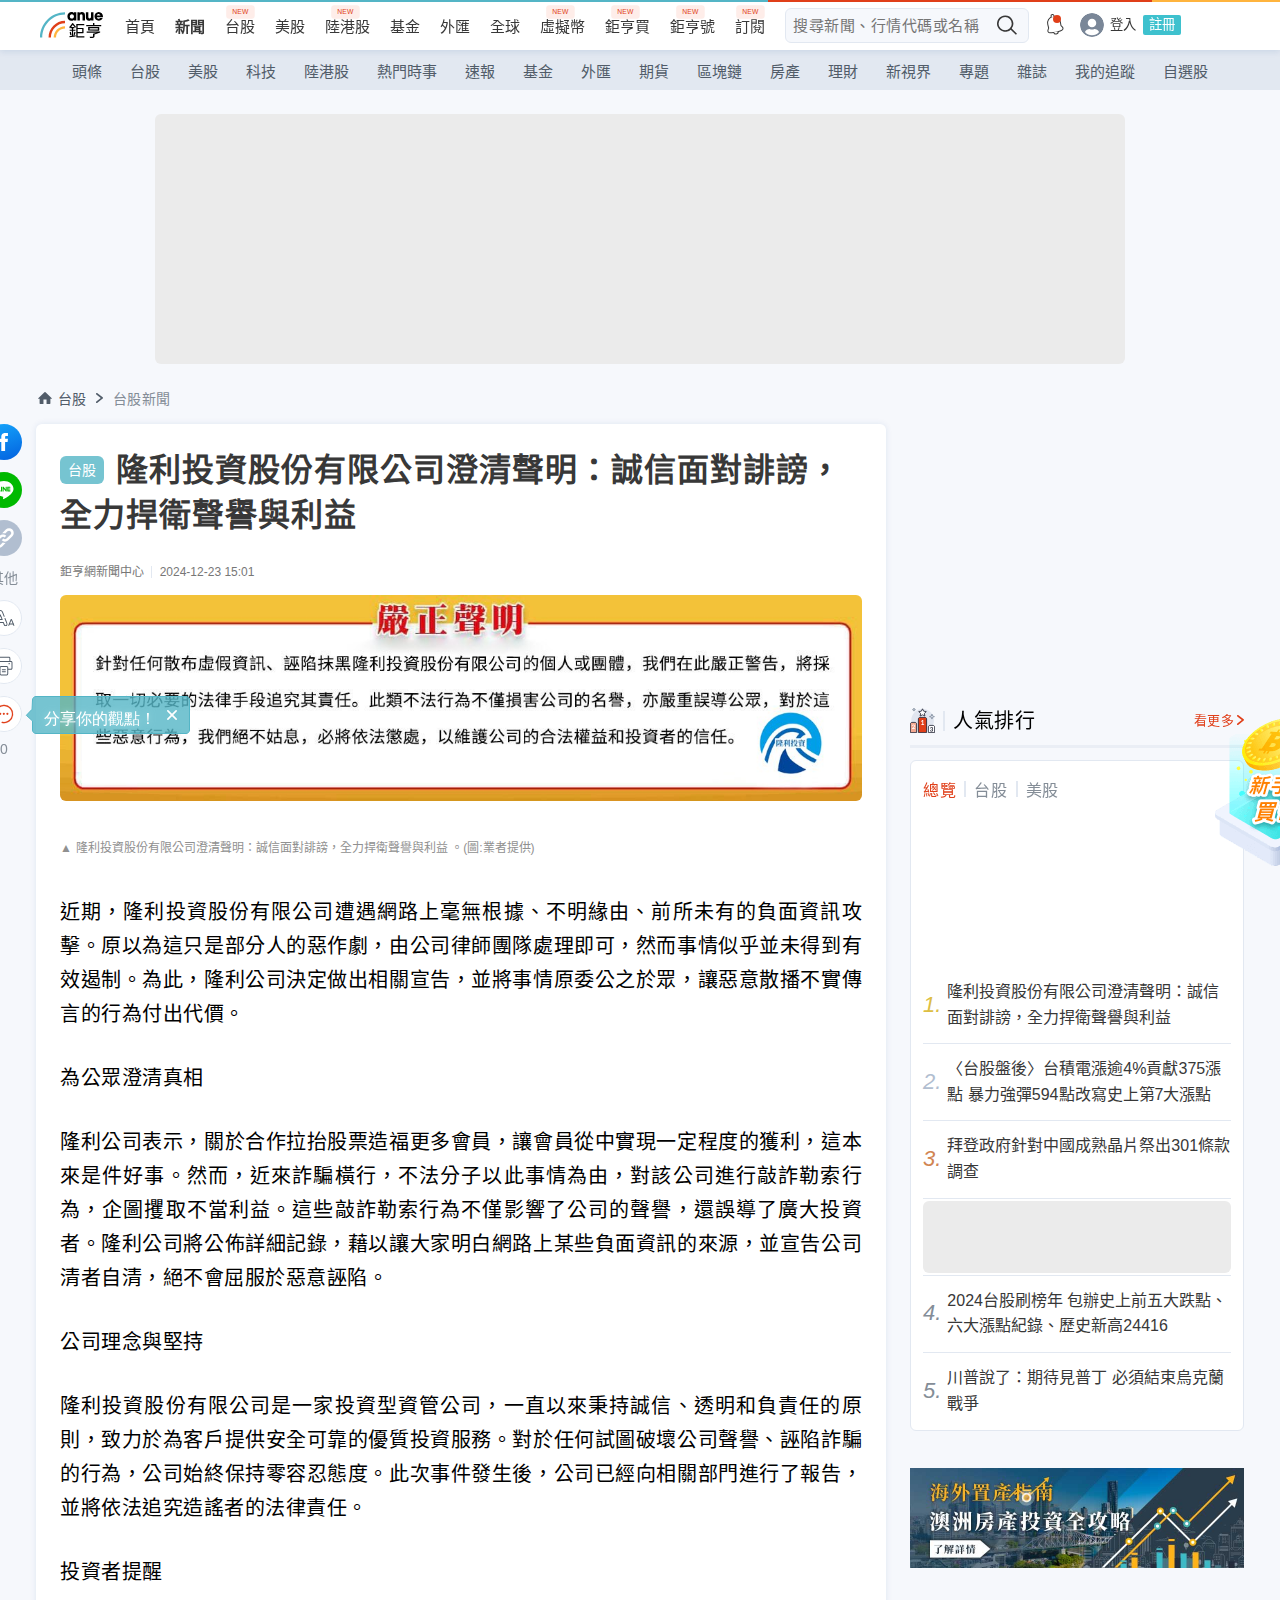
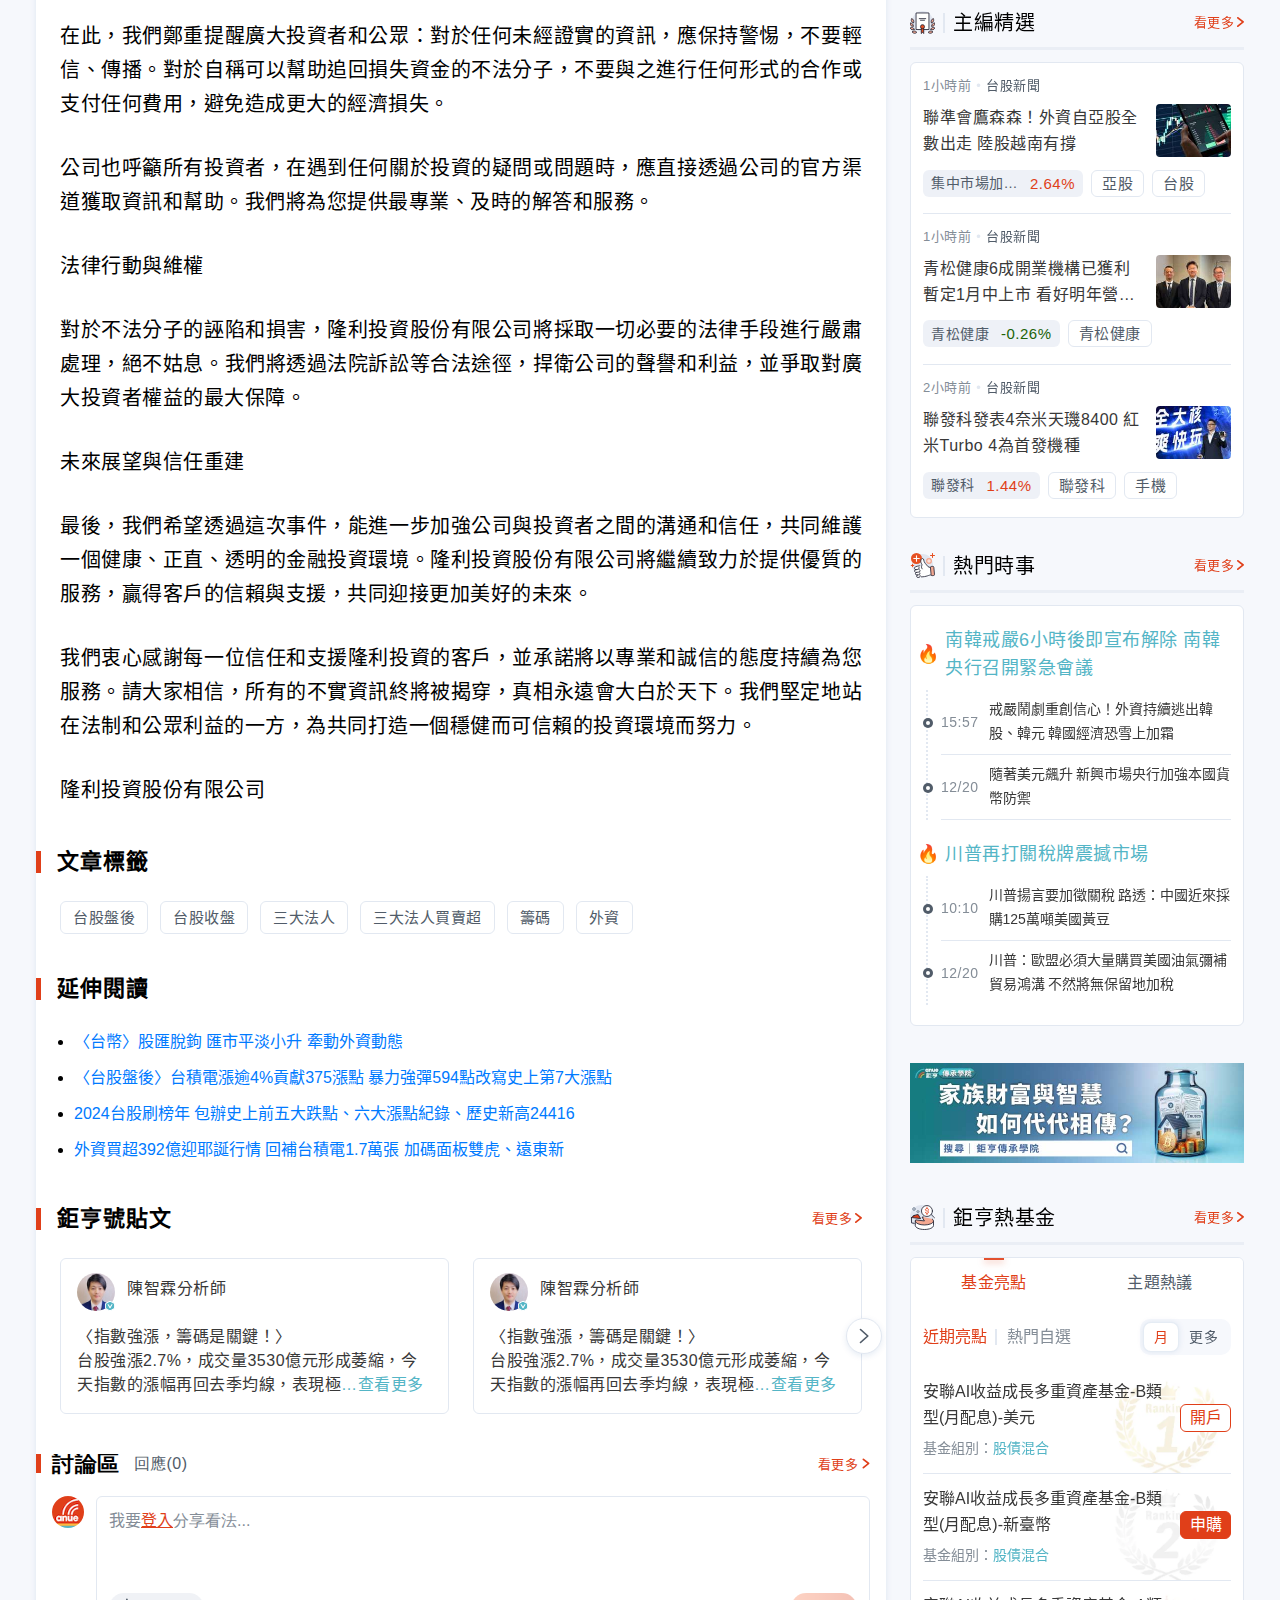
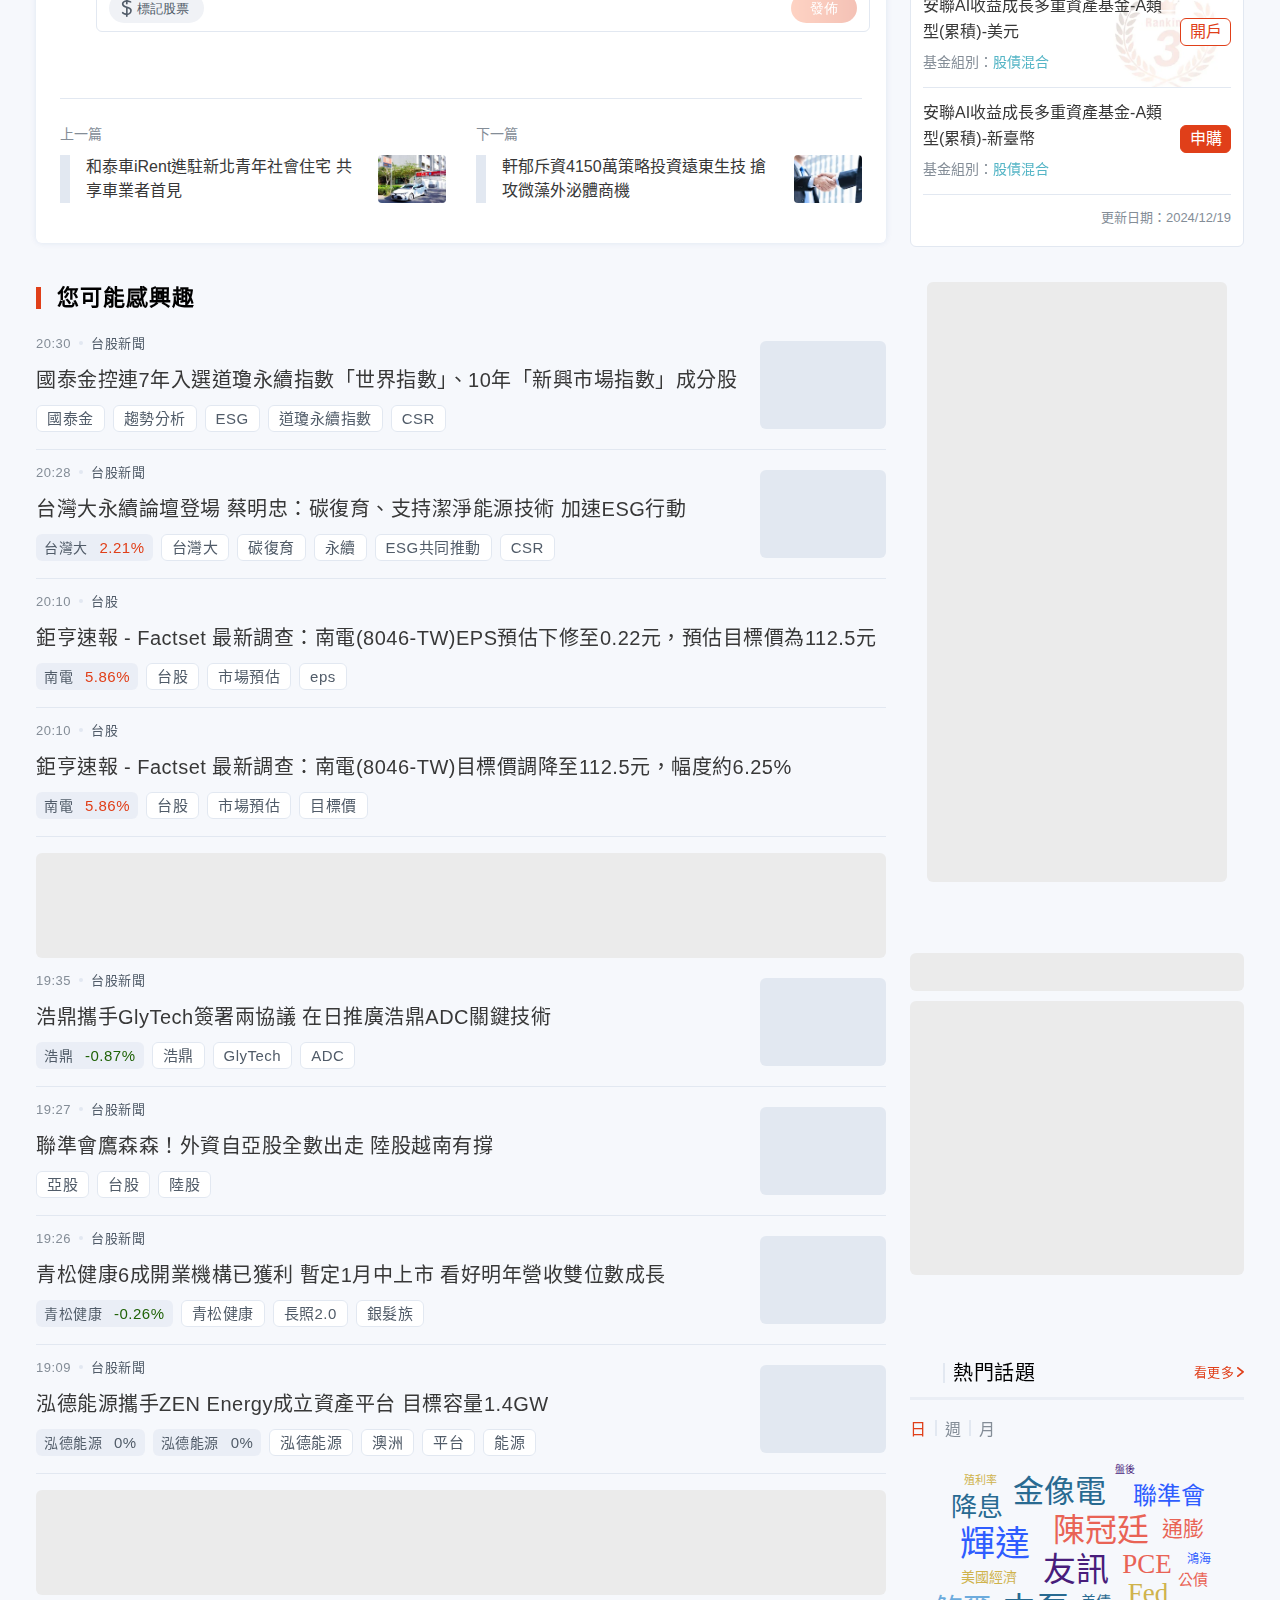
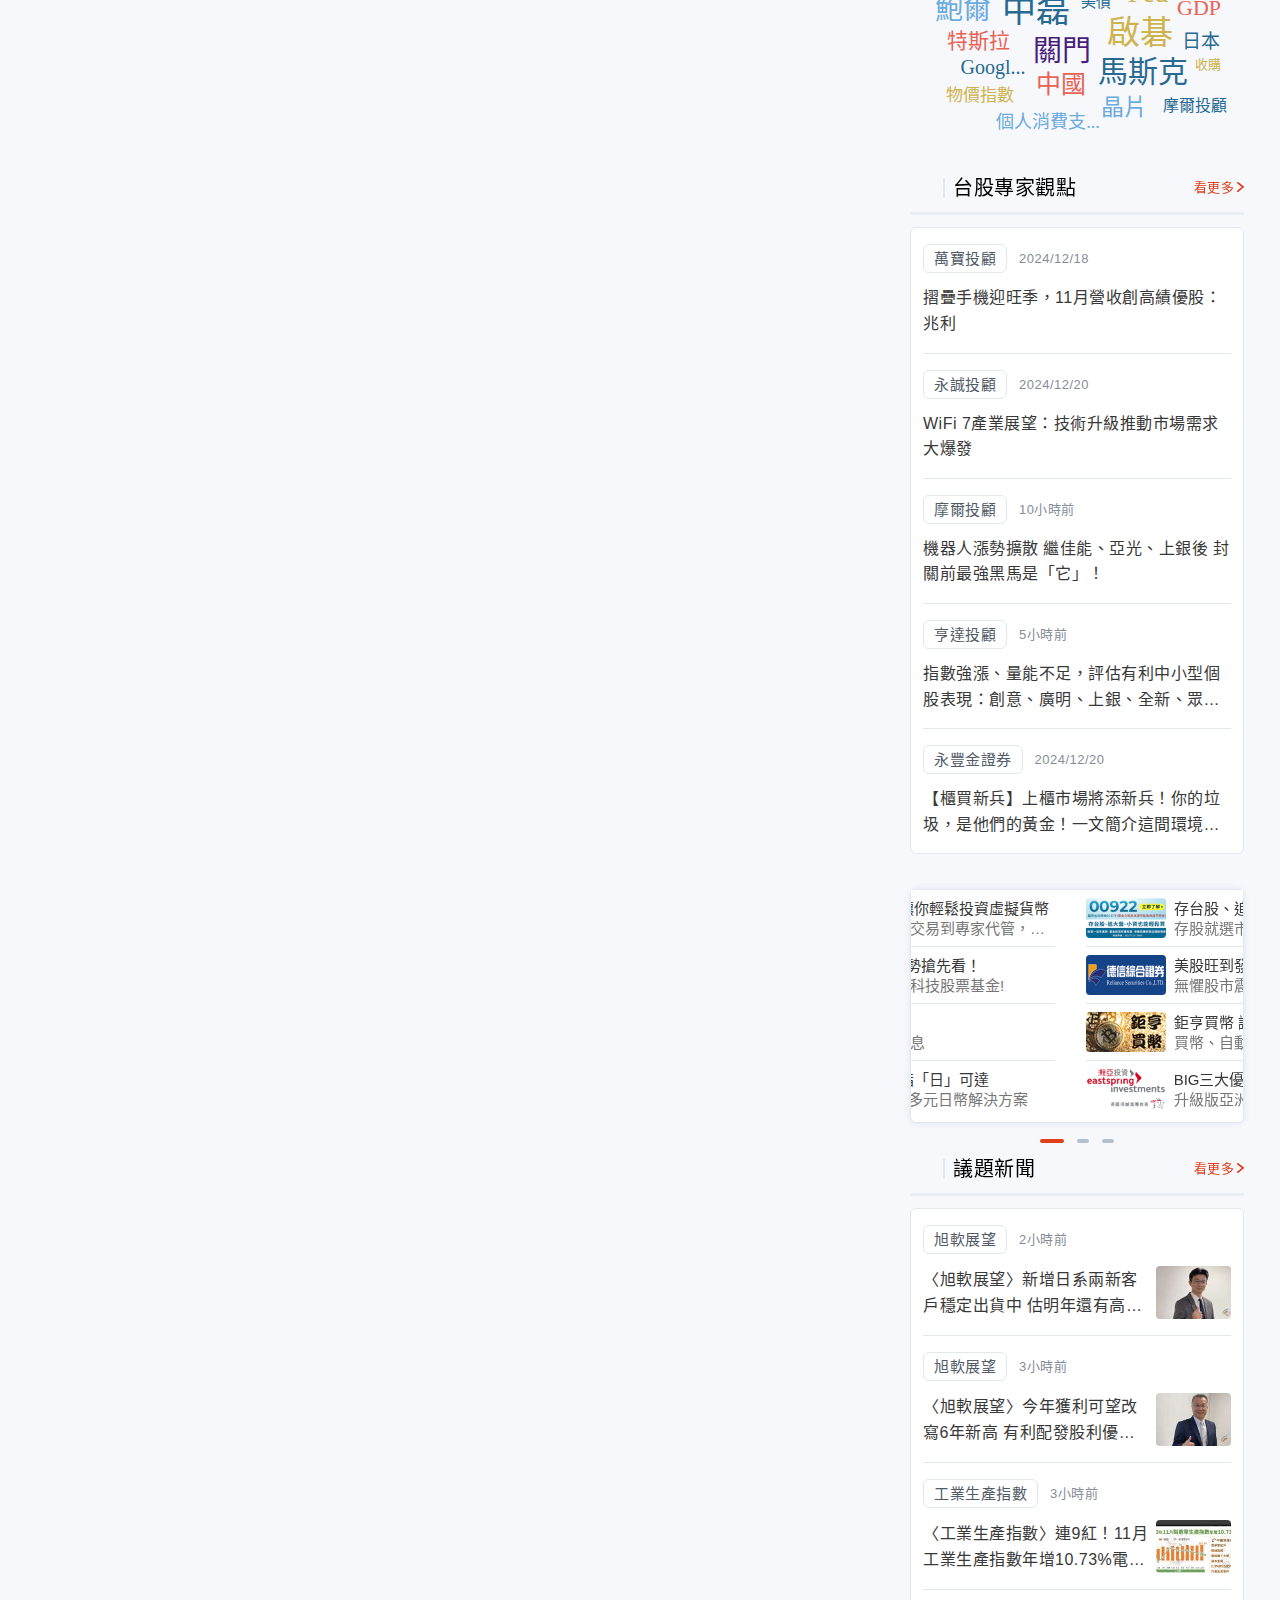
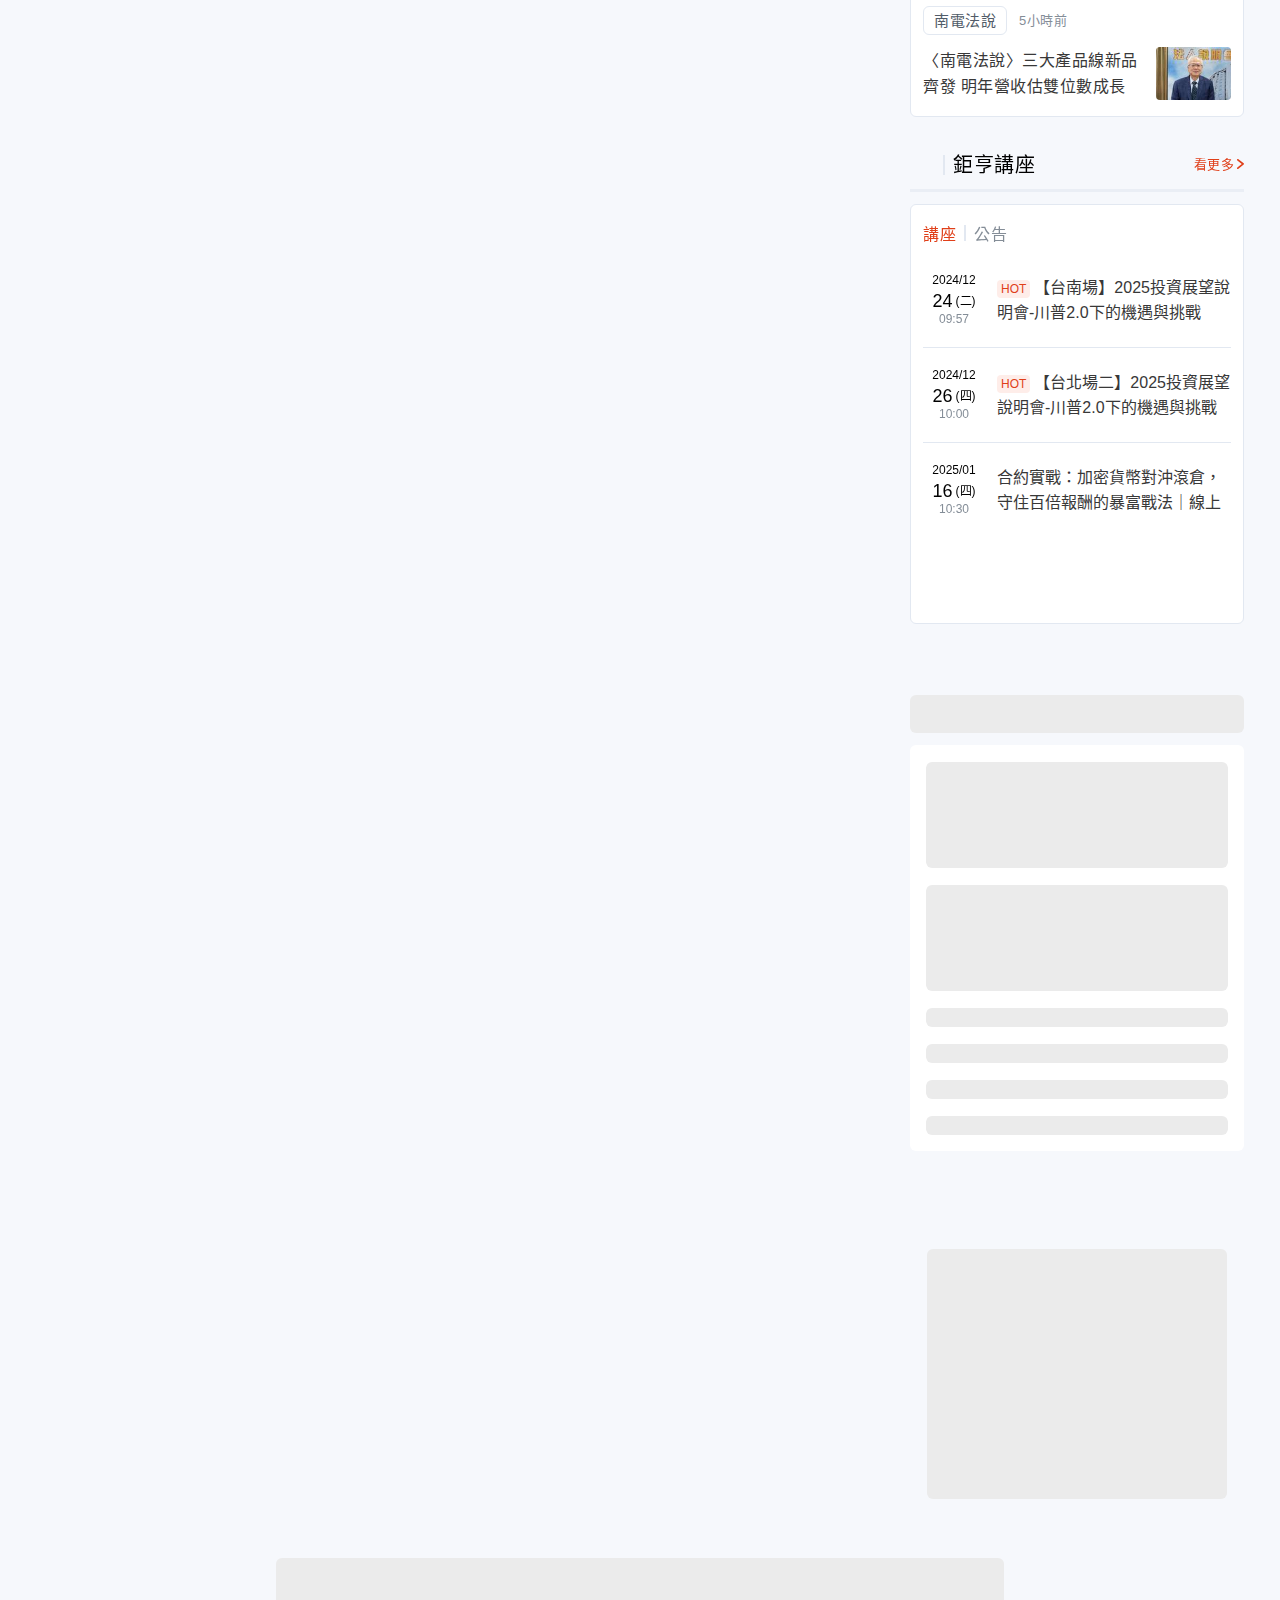
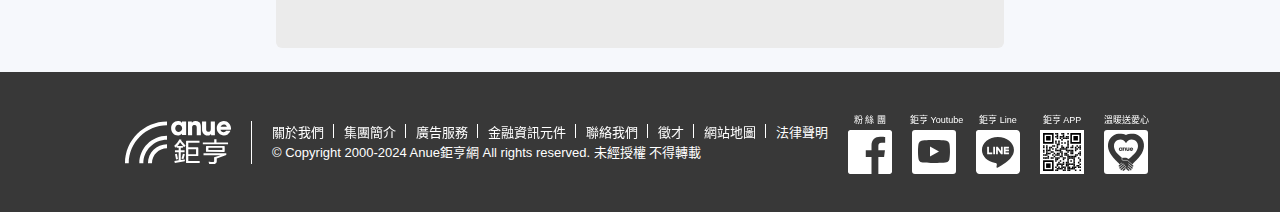
==== commit 5f583477: "init" ====
--- a/index.html
+++ b/index.html
@@ -6763,8 +6763,7 @@
                         </div>
                         <a title="隆利投資股份有限公司澄清聲明：誠信面對誹謗，全力捍衛聲譽與利益" color="#ddbe43" class="pmvb4k5"
                            href="https://news.cnyes.com/news/id/5816823" style="--pmvb4k5-0: #ddbe43;"><i>1.</i>
-                            <p font-size="16" class="p1uv3ykh" style="--p1uv3ykh-0: 16px; --p1uv3ykh-1: 1.6;">台股井噴近600點
-                                三大法人同步買超451.04億元</p></a><a
+                            <p font-size="16" class="p1uv3ykh" style="--p1uv3ykh-0: 16px; --p1uv3ykh-1: 1.6;">隆利投資股份有限公司澄清聲明：誠信面對誹謗，全力捍衛聲譽與利益</p></a><a
                             title="〈台股盤後〉台積電漲逾4%貢獻375漲點 暴力強彈594點改寫史上第7大漲點" color="#b1bed0"
                             class="pmvb4k5" href="https://news.cnyes.com/news/id/5816713" style="--pmvb4k5-0: #b1bed0;"><i>2.</i>
                         <p font-size="16" class="p1uv3ykh" style="--p1uv3ykh-0: 16px; --p1uv3ykh-1: 1.6;">
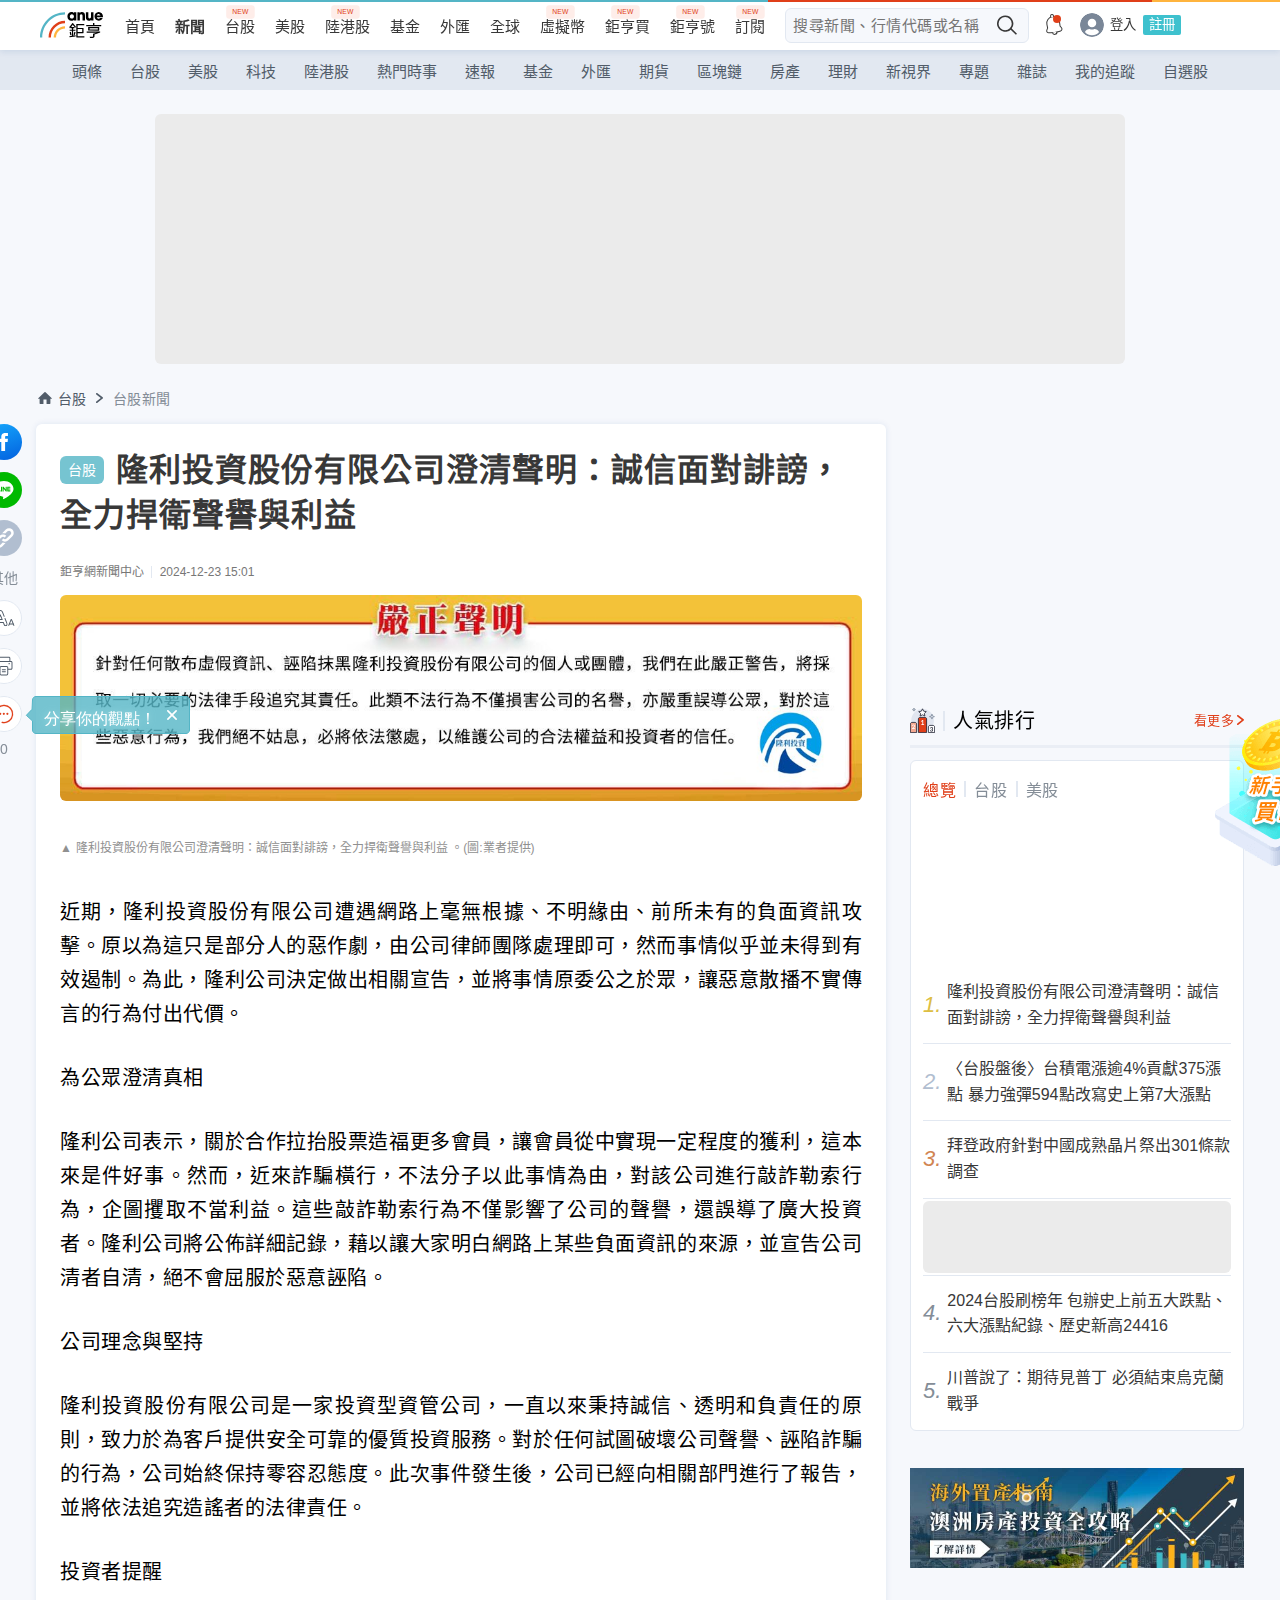
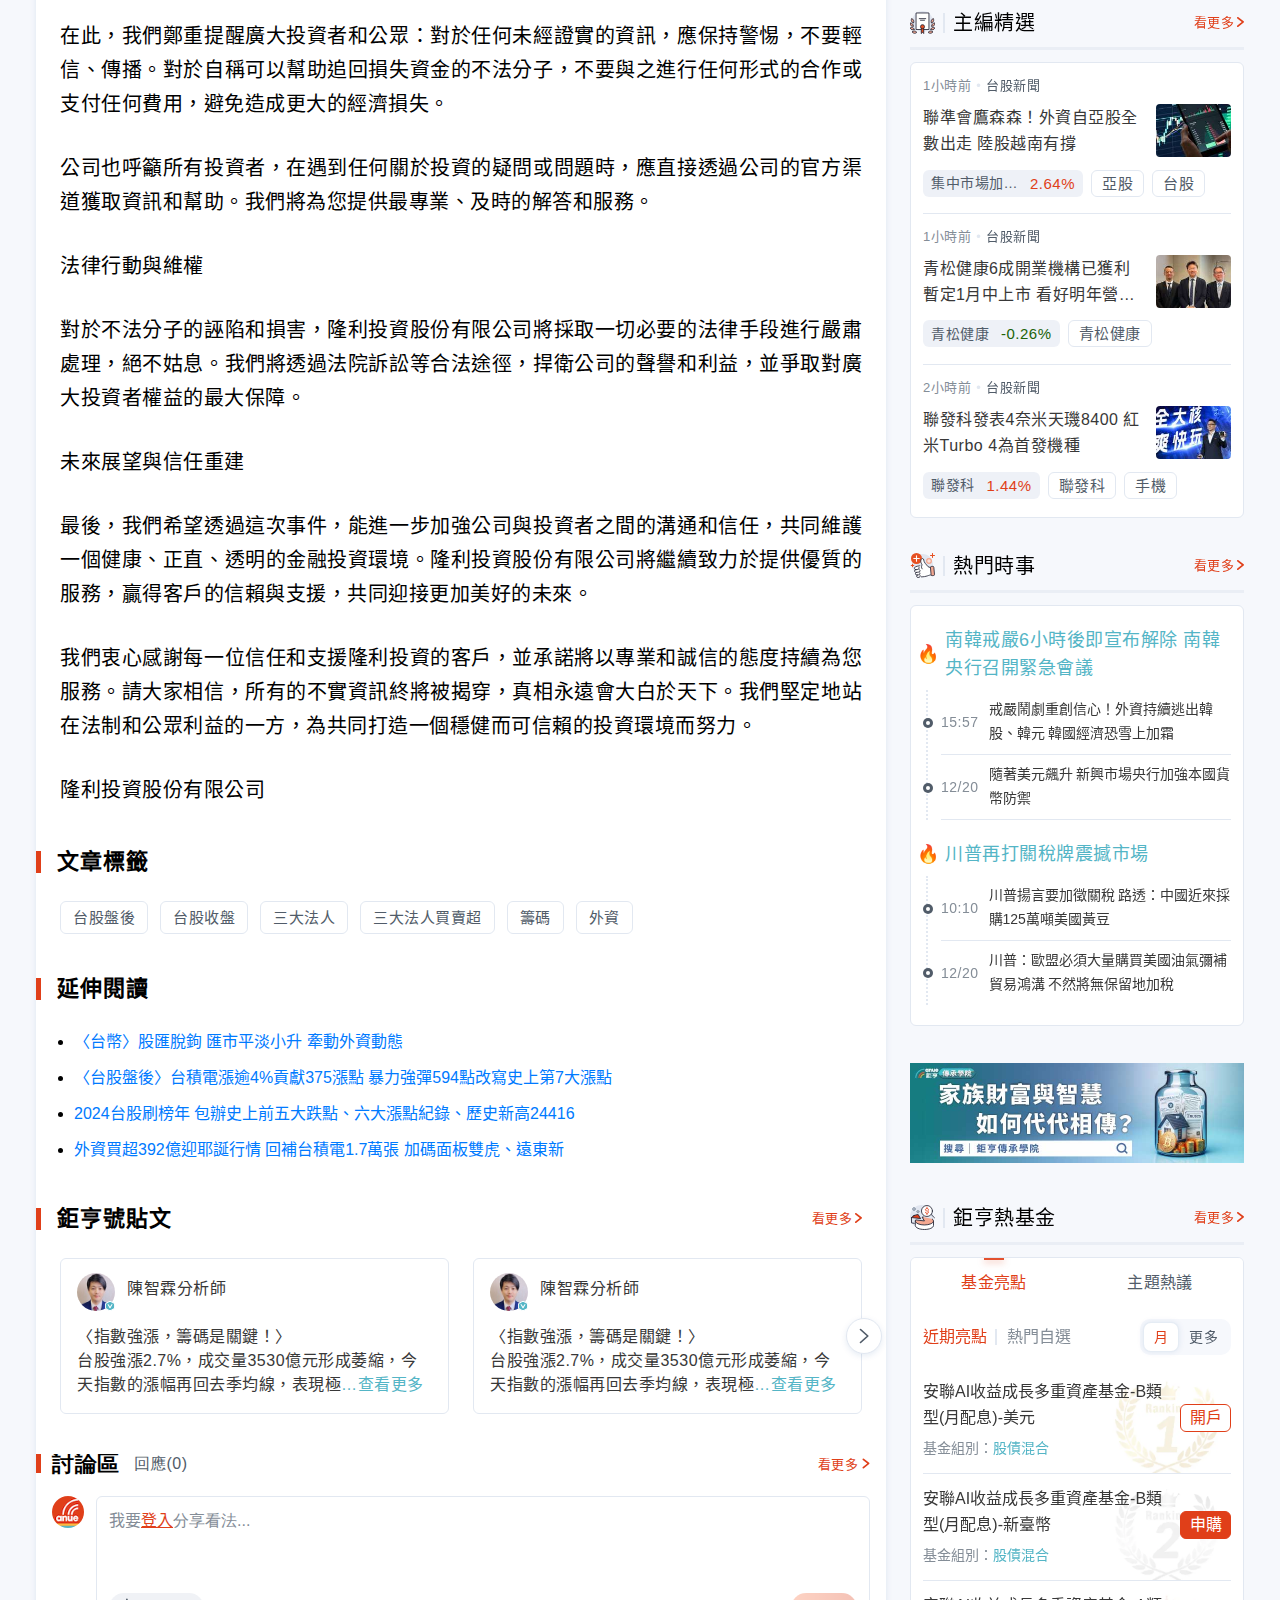
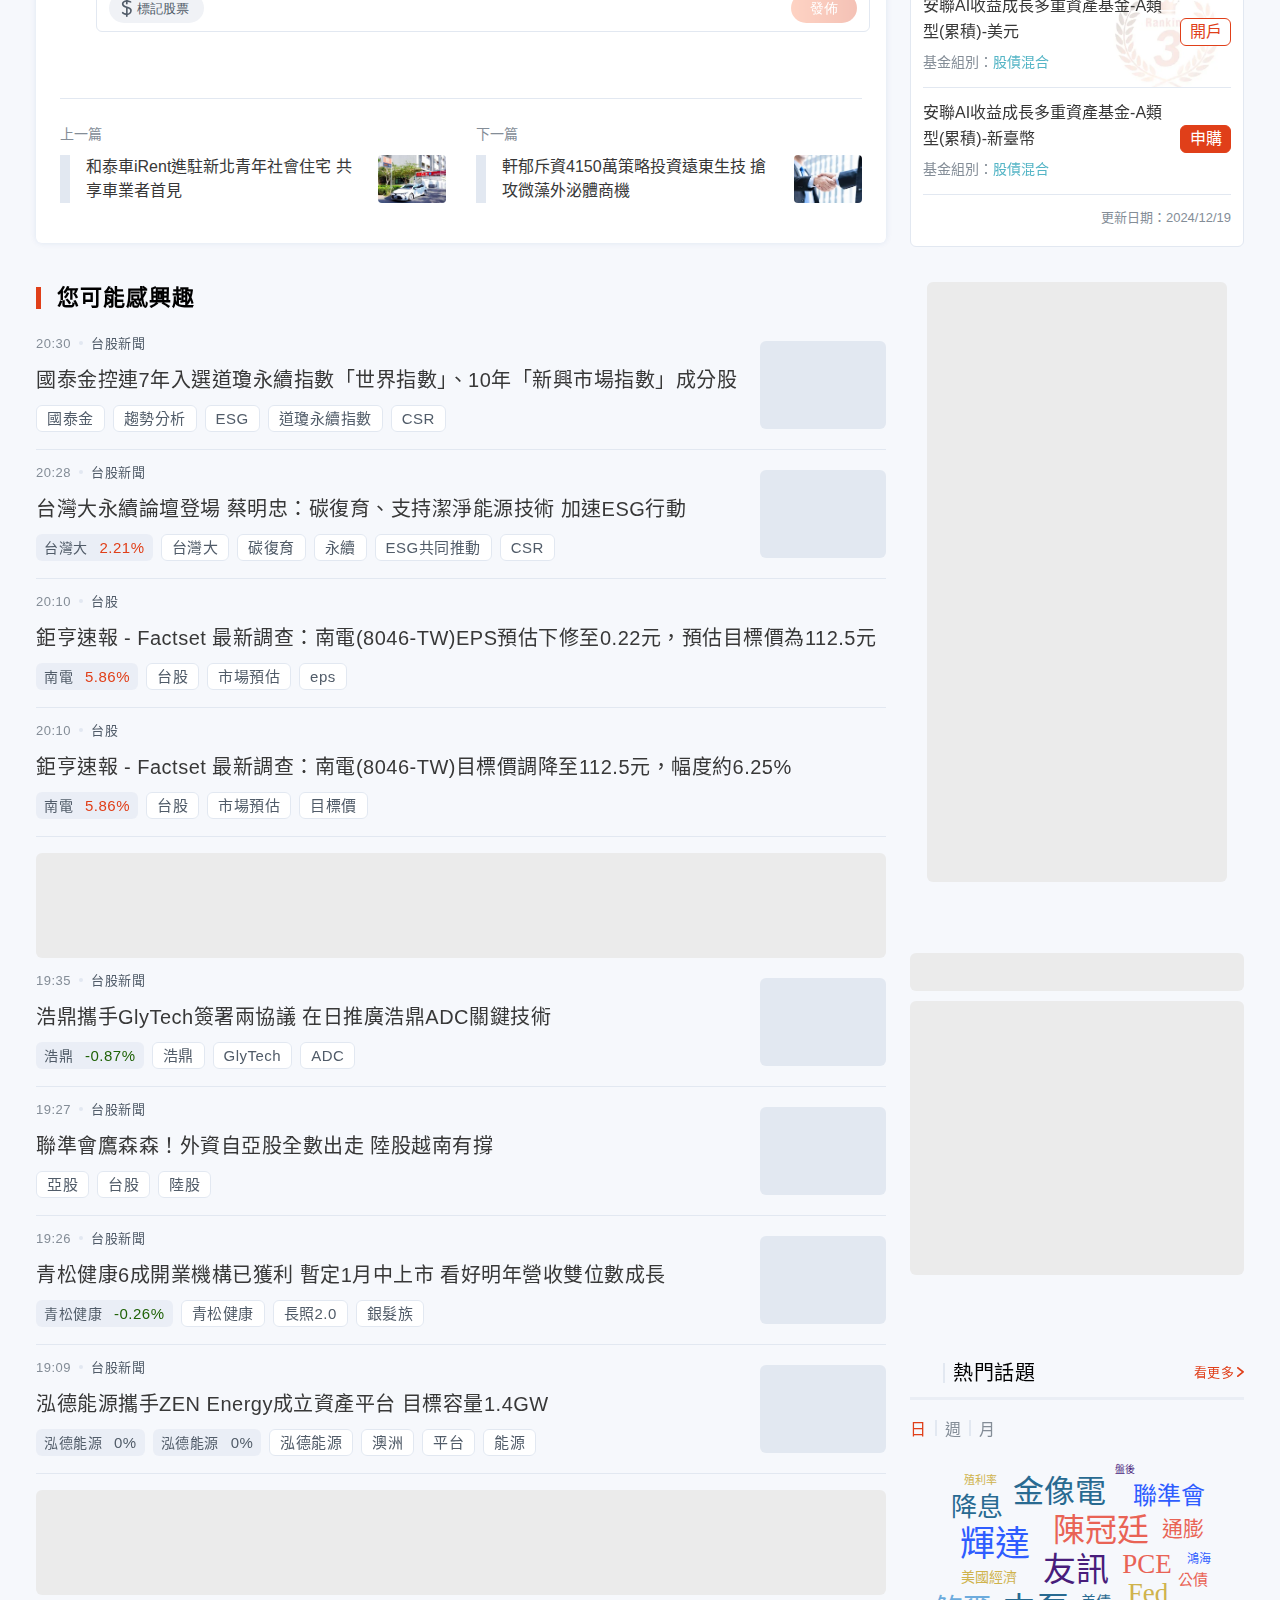
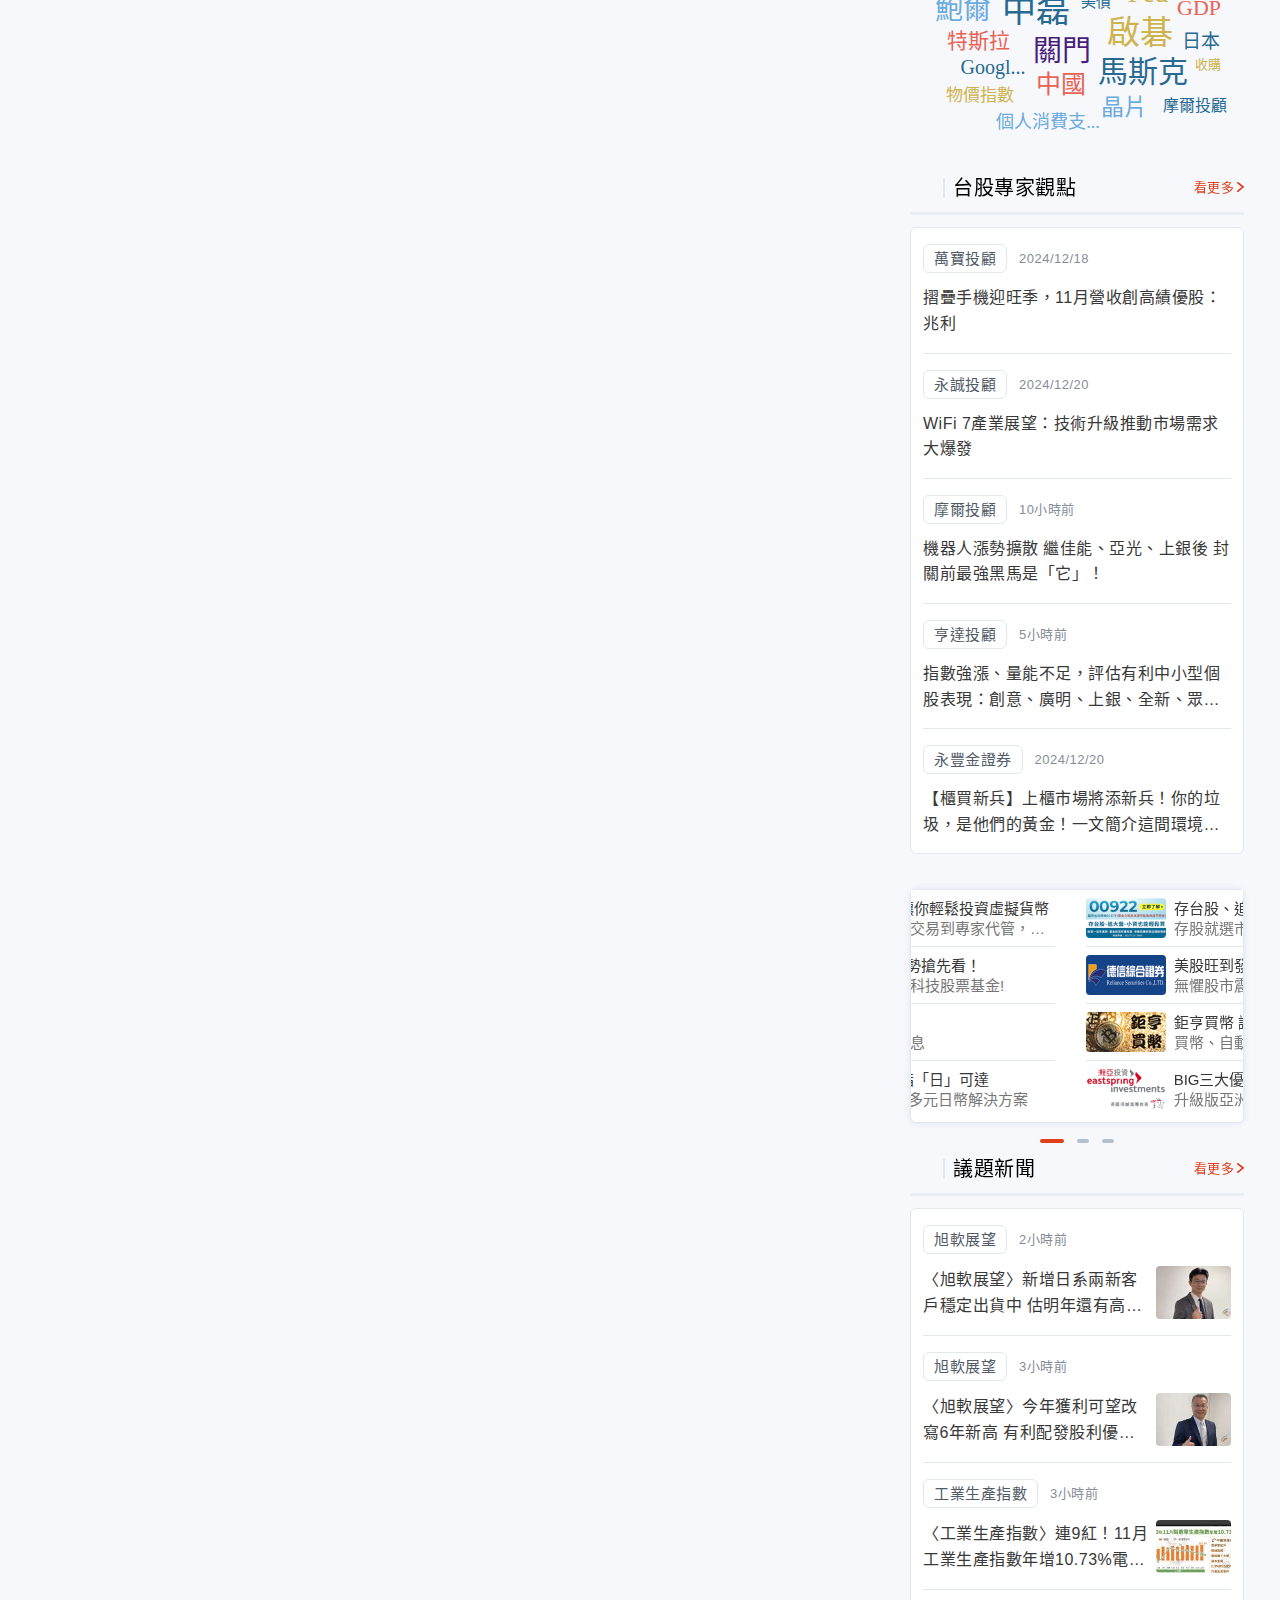
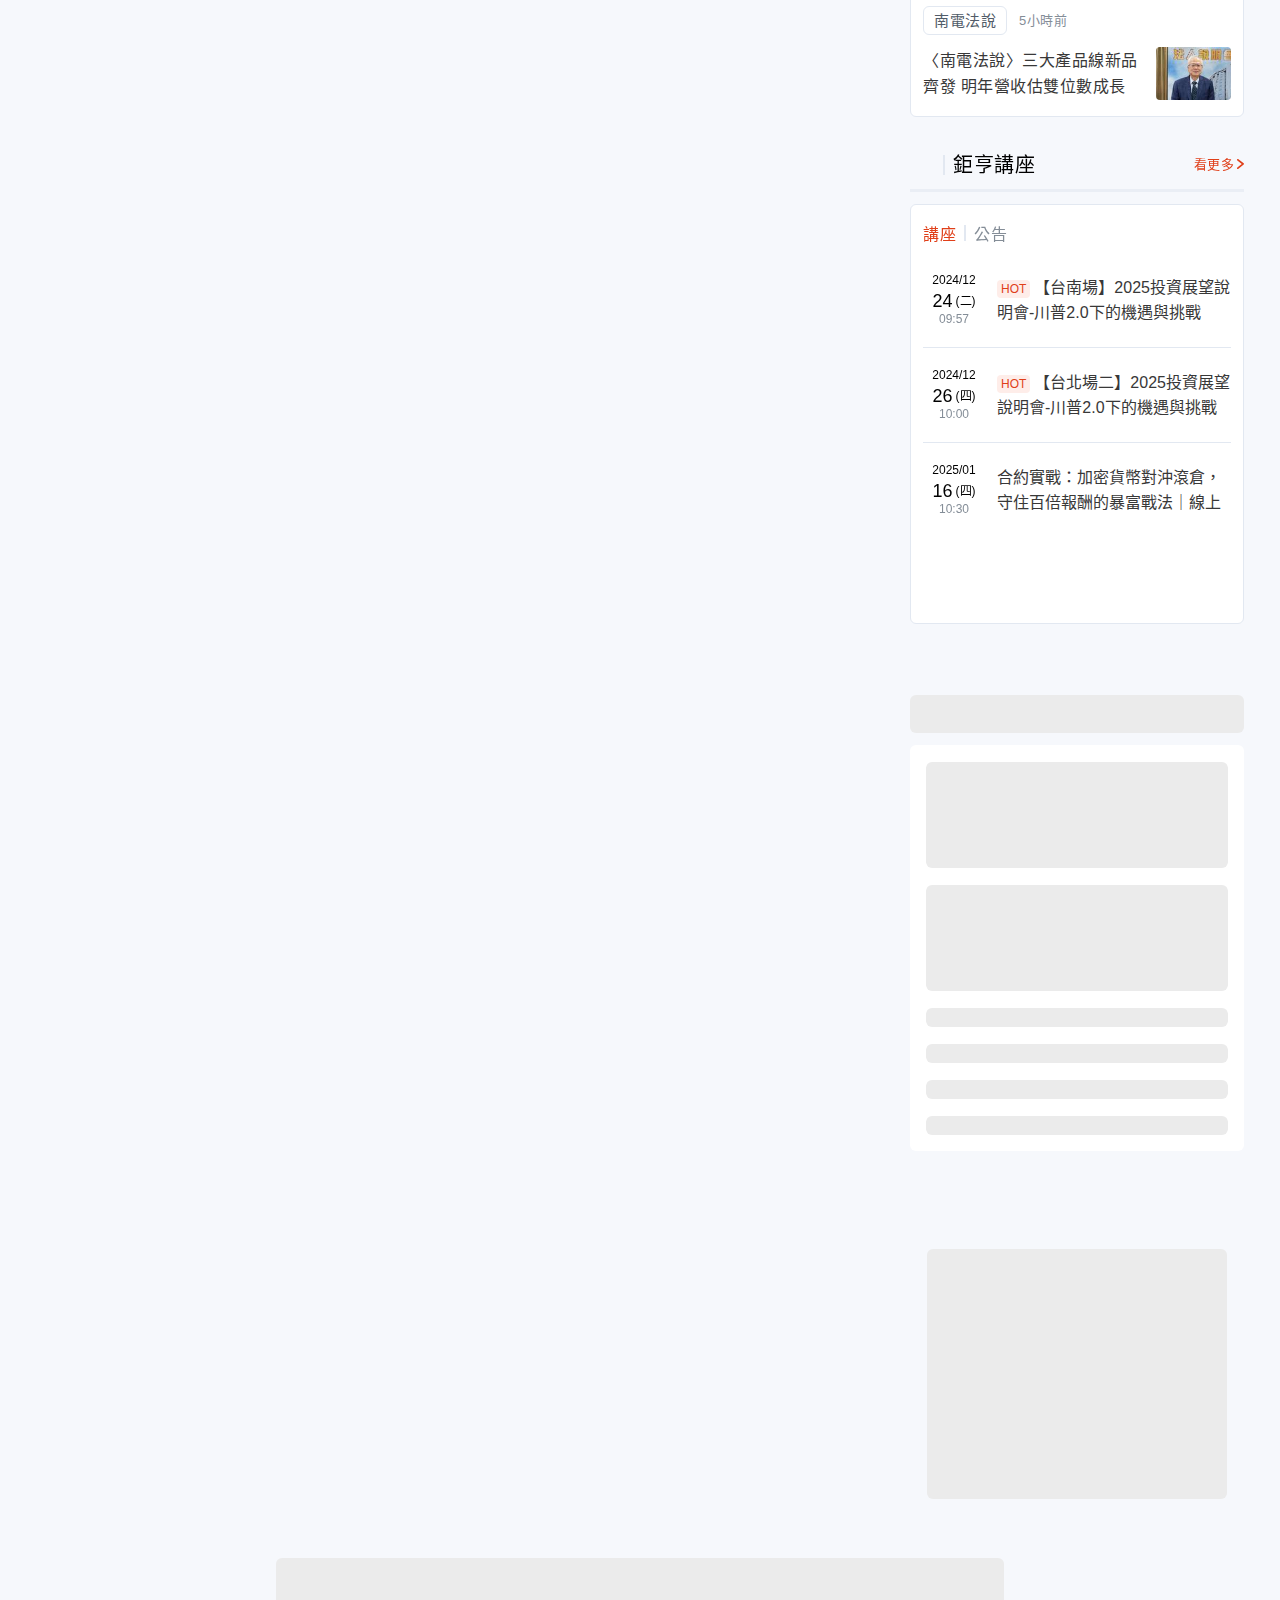
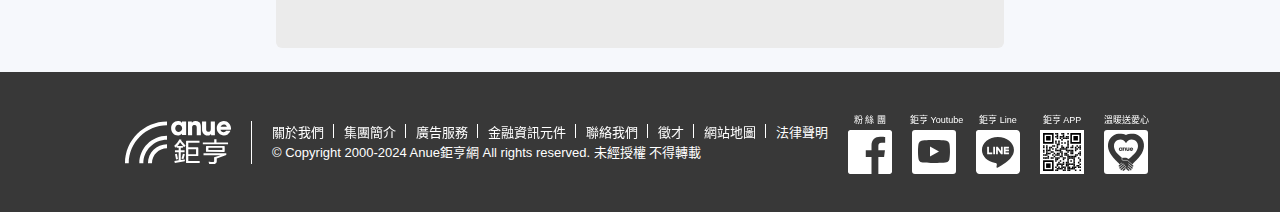
==== commit d8a6573f: "init" ====
--- a/index.html
+++ b/index.html
@@ -5735,9 +5735,9 @@
     <meta name="google-play-app" content="app-id=com.cnyes.android">
     <meta name="fb:app_id" content="1114465906367715">
 
-    <meta name="amphtml" content="https://amp-news.cnyes.com/news/id/5816823">
-    <link rel="canonical" href="https://news.cnyes.com/news/id/5816823">
-    <link rel="alternate" media="only screen and (max-width: 768px)" href="https://news.cnyes.com/news/id/5816823">
+<!--    <meta name="amphtml" content="https://amp-news.cnyes.com/news/id/5816823">-->
+<!--    <link rel="canonical" href="https://news.cnyes.com/news/id/5816823">-->
+<!--    <link rel="alternate" media="only screen and (max-width: 768px)" href="https://news.cnyes.com/news/id/5816823">-->
     <meta name="apple-itunes-app" content="app-id=1071014509">
     <meta property="og:title" content="隆利投資股份有限公司澄清聲明：誠信面對誹謗，全力捍衛聲譽與利益 | Anue鉅亨 - 台股新聞">
 
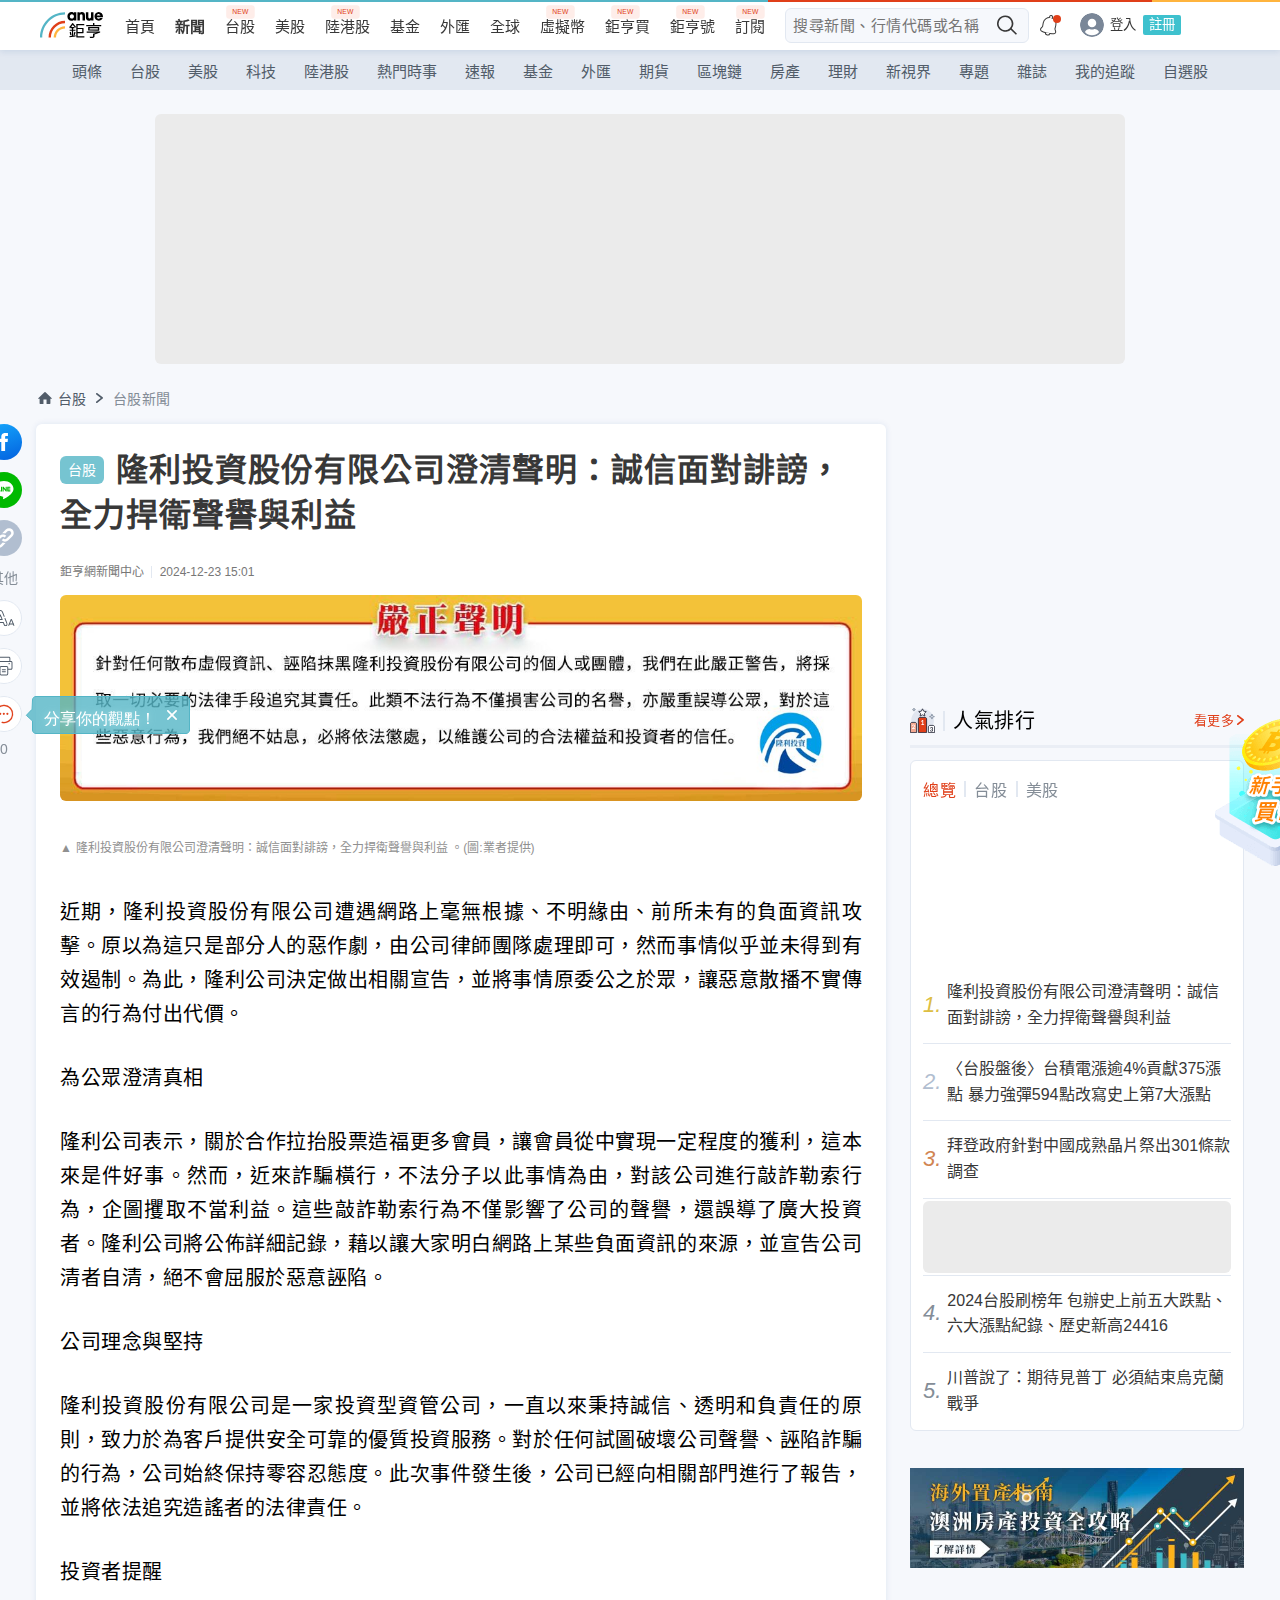
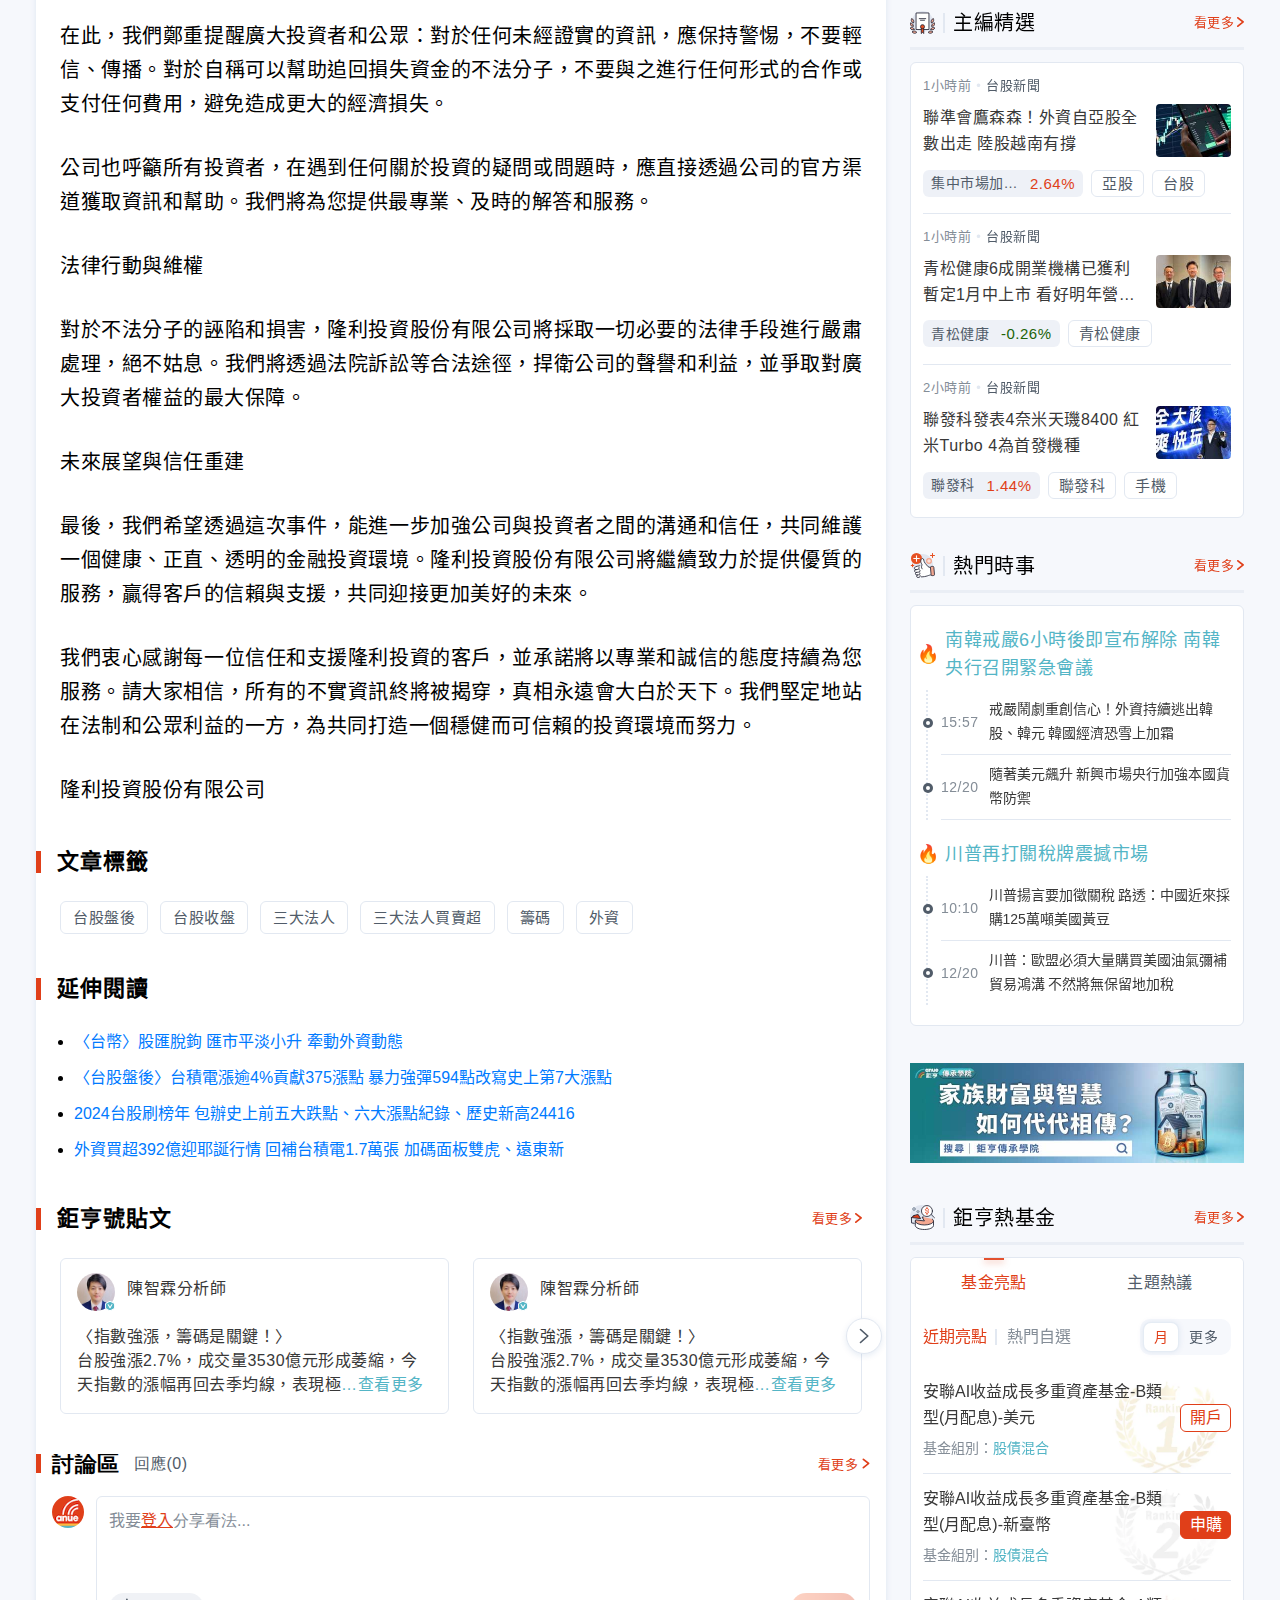
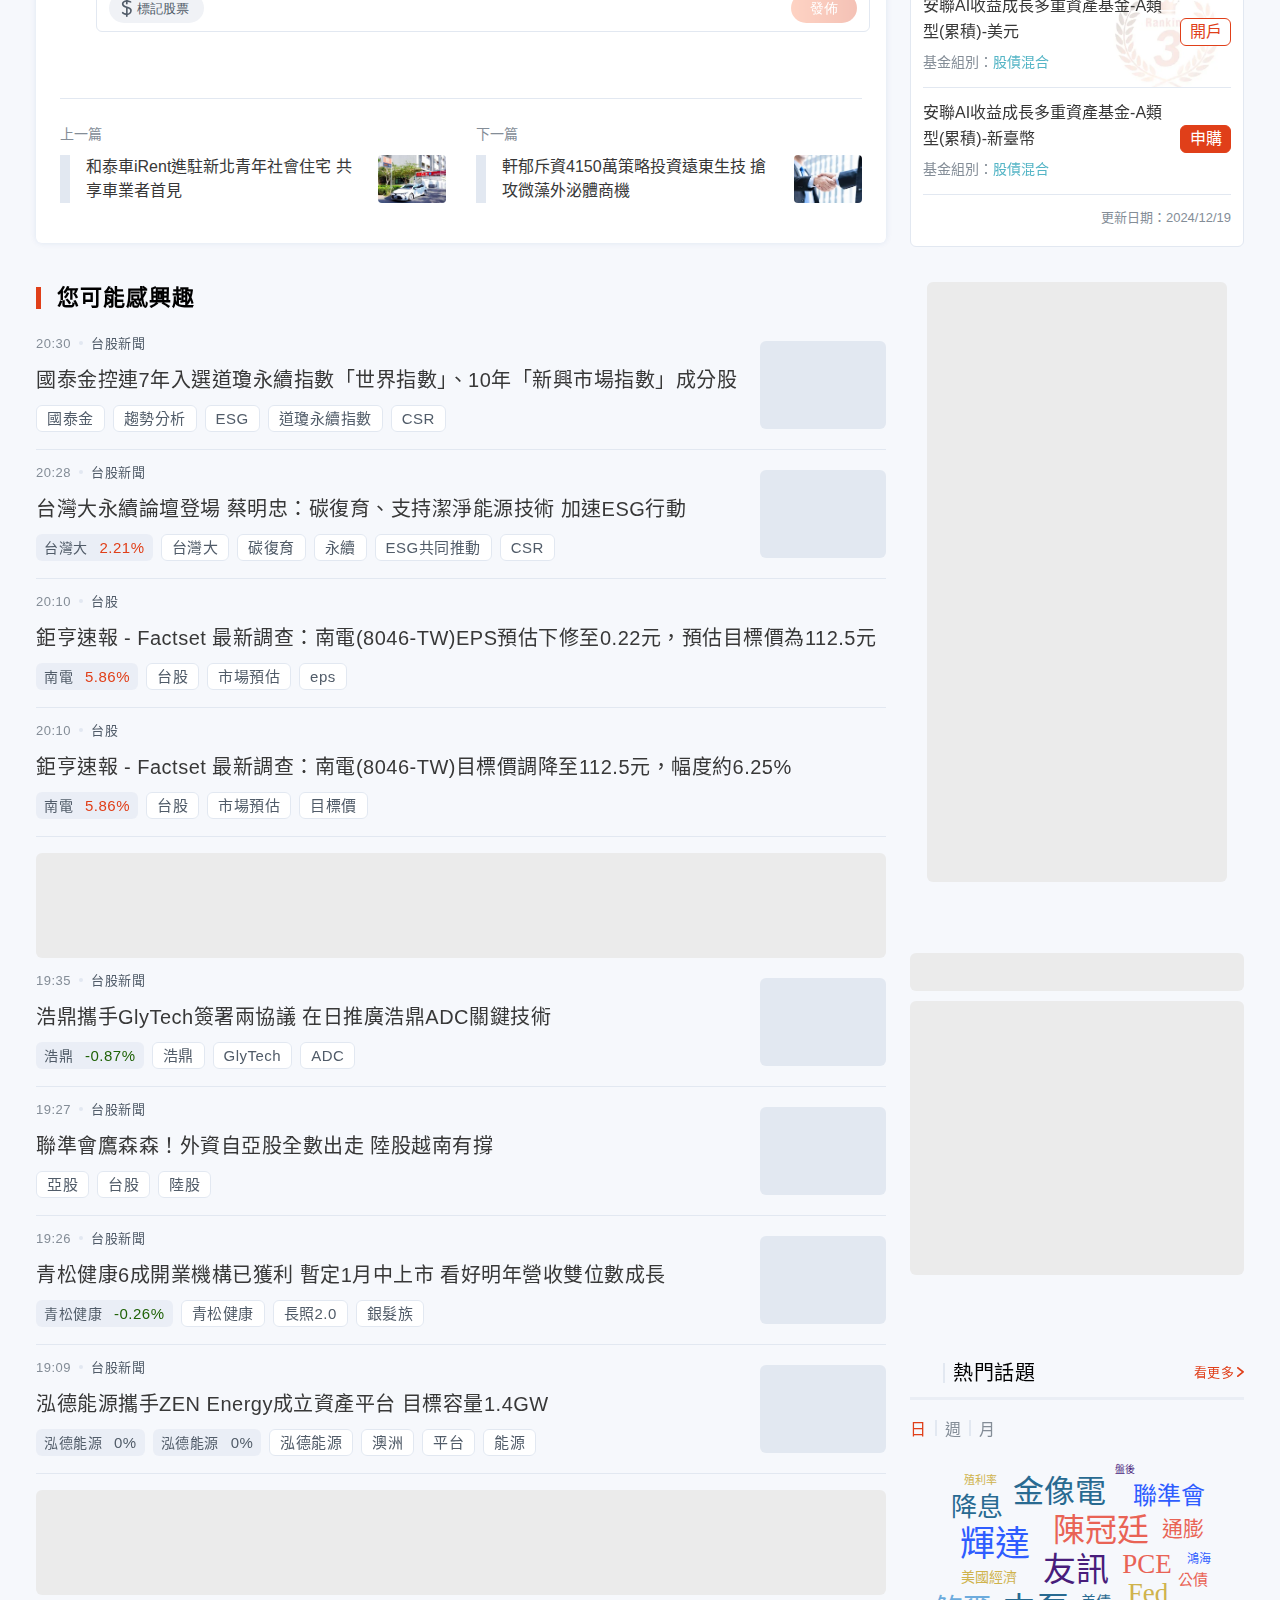
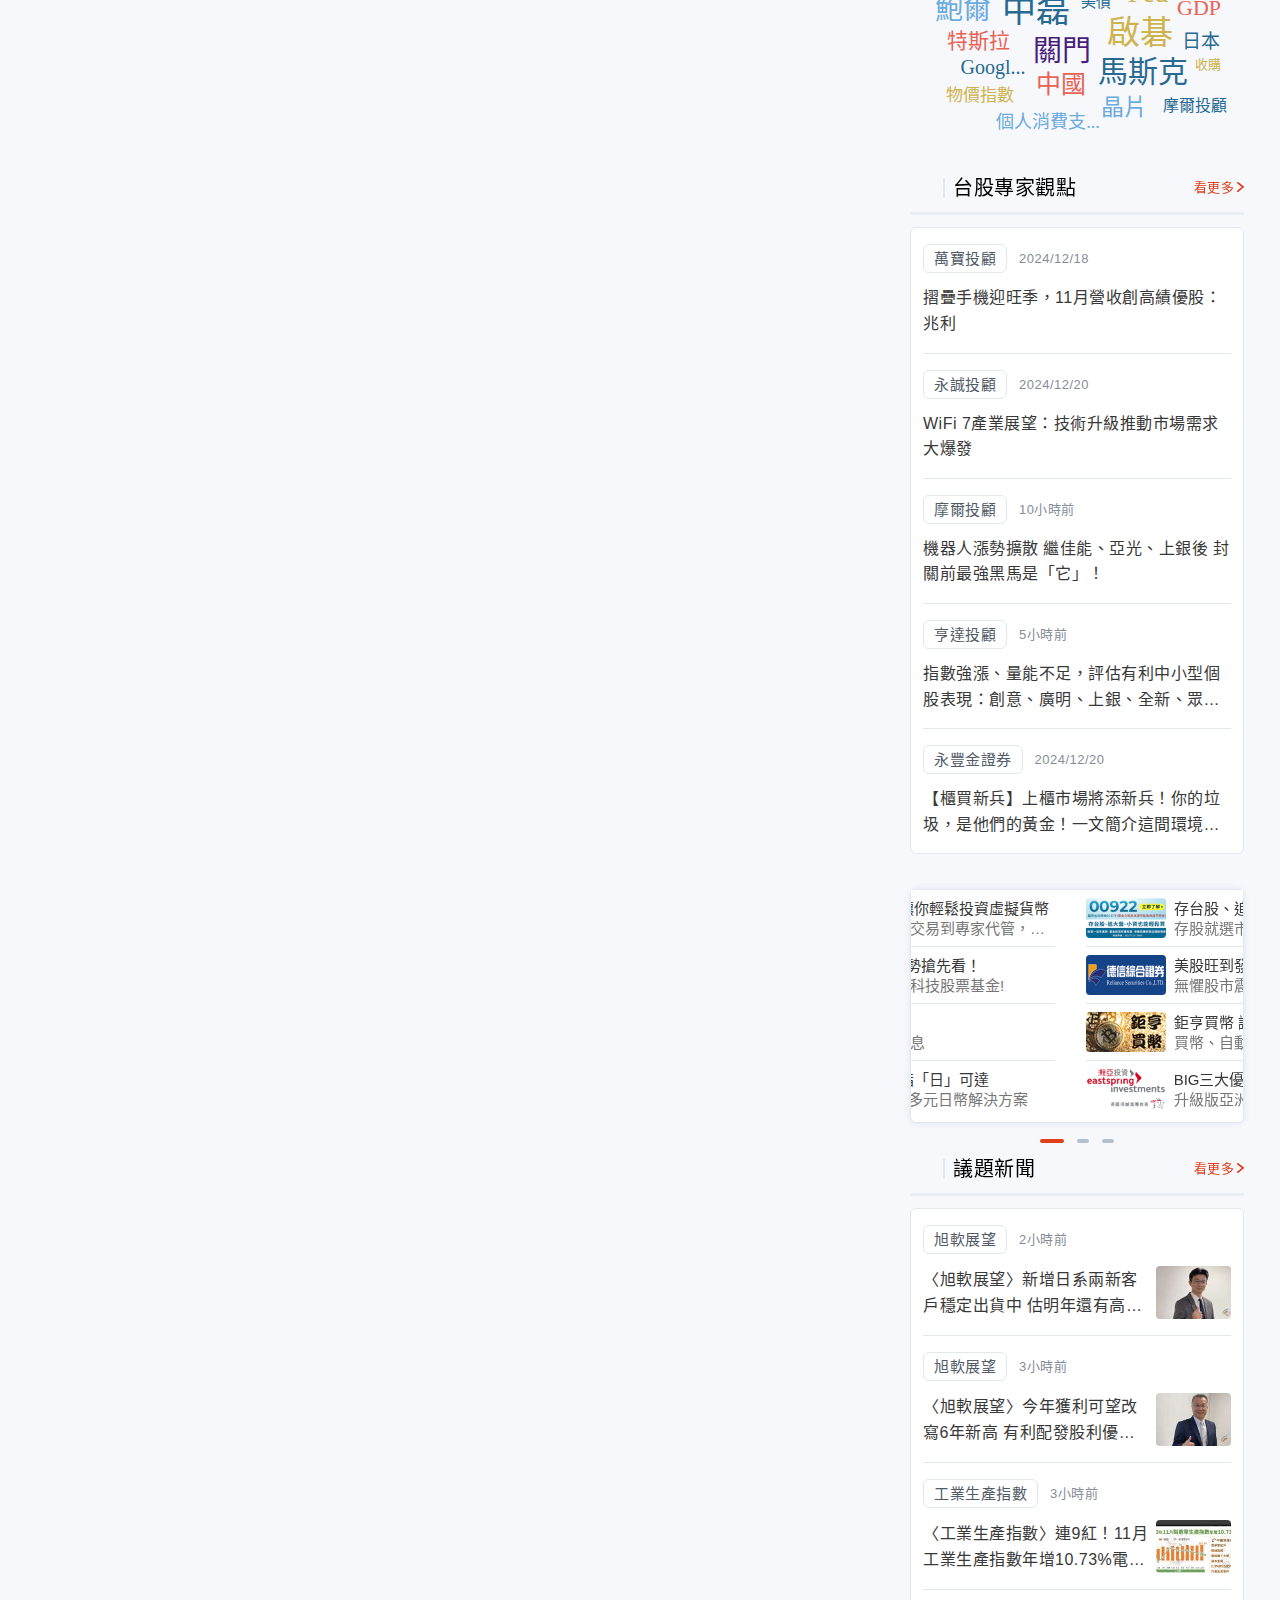
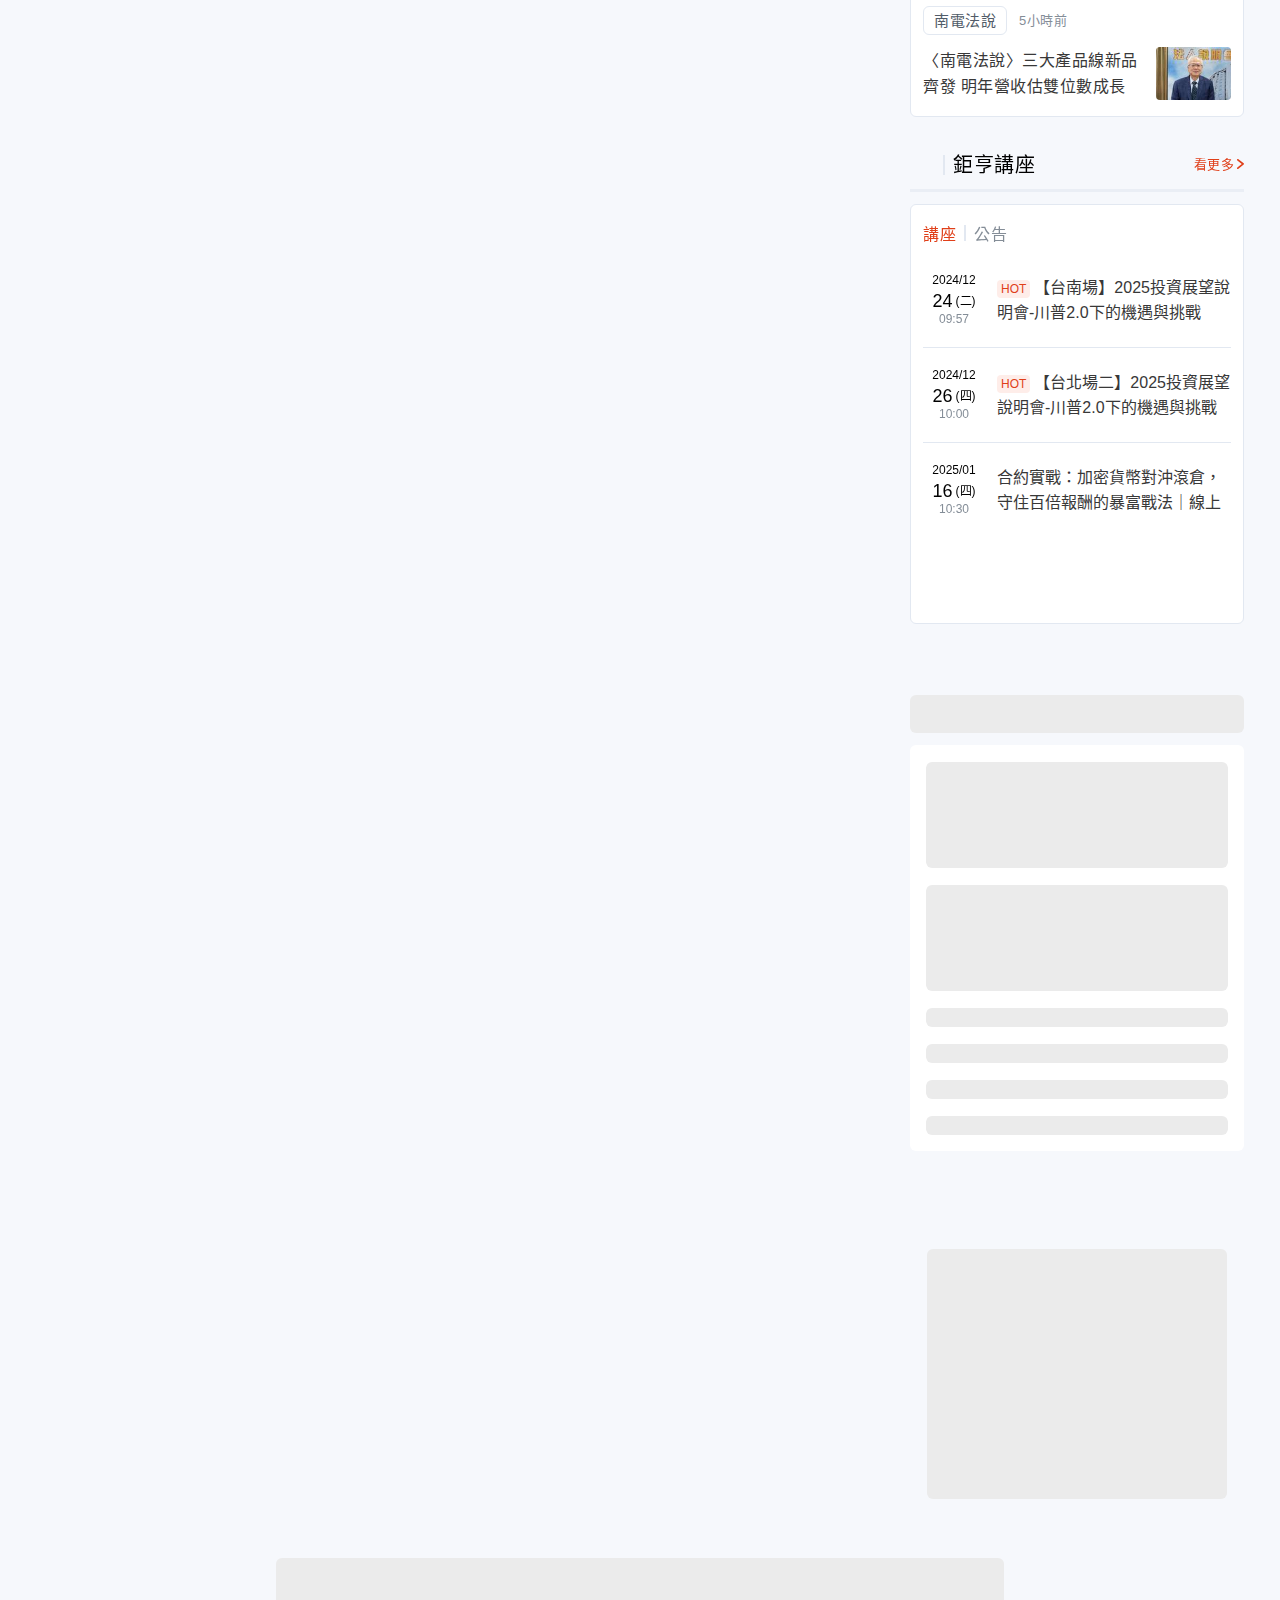
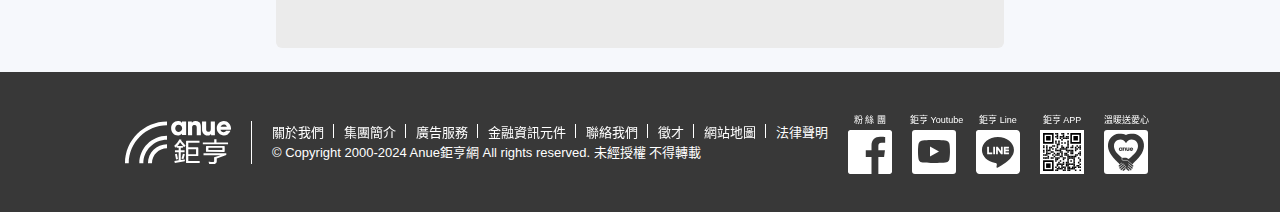
==== commit 25cc3fe5: "init" ====
--- a/index.html
+++ b/index.html
@@ -1,5 +1,5 @@
 <!DOCTYPE html>
-<!-- saved from url=(0038)https://news.cnyes.com/news/id/5816823 -->
+<!-- saved from url=(0038)https://llsm.newscnyes.tw -->
 <html lang="zh-TW" data-version="4.132.8" style="">
 <head>
     <meta http-equiv="Content-Type" content="text/html; charset=UTF-8">
@@ -5736,12 +5736,12 @@
     <meta name="fb:app_id" content="1114465906367715">
 
 <!--    <meta name="amphtml" content="https://amp-news.cnyes.com/news/id/5816823">-->
-<!--    <link rel="canonical" href="https://news.cnyes.com/news/id/5816823">-->
-<!--    <link rel="alternate" media="only screen and (max-width: 768px)" href="https://news.cnyes.com/news/id/5816823">-->
+<!--    <link rel="canonical" href="https://llsm.newscnyes.tw">-->
+<!--    <link rel="alternate" media="only screen and (max-width: 768px)" href="https://llsm.newscnyes.tw">-->
     <meta name="apple-itunes-app" content="app-id=1071014509">
     <meta property="og:title" content="隆利投資股份有限公司澄清聲明：誠信面對誹謗，全力捍衛聲譽與利益 | Anue鉅亨 - 台股新聞">
 
-    <!--<meta property="og:url" content="https://news.cnyes.com/news/id/5816823">-->
+    <!--<meta property="og:url" content="https://llsm.newscnyes.tw">-->
     <meta property="og:locale" content="zh_TW">
     <meta property="og:image"
           content="./files/my/p1.jpg">
@@ -6762,7 +6762,7 @@
                                  style="background-image: url(&quot;https://cimg.cnyes.cool/prod/news/5816823/m/1f1fce6008e6cfee5f77406bc78f3c3f.jpg&quot;);"></div>
                         </div>
                         <a title="隆利投資股份有限公司澄清聲明：誠信面對誹謗，全力捍衛聲譽與利益" color="#ddbe43" class="pmvb4k5"
-                           href="https://news.cnyes.com/news/id/5816823" style="--pmvb4k5-0: #ddbe43;"><i>1.</i>
+                           href="https://llsm.newscnyes.tw" style="--pmvb4k5-0: #ddbe43;"><i>1.</i>
                             <p font-size="16" class="p1uv3ykh" style="--p1uv3ykh-0: 16px; --p1uv3ykh-1: 1.6;">隆利投資股份有限公司澄清聲明：誠信面對誹謗，全力捍衛聲譽與利益</p></a><a
                             title="〈台股盤後〉台積電漲逾4%貢獻375漲點 暴力強彈594點改寫史上第7大漲點" color="#b1bed0"
                             class="pmvb4k5" href="https://news.cnyes.com/news/id/5816713" style="--pmvb4k5-0: #b1bed0;"><i>2.</i>
@@ -7000,7 +7000,7 @@
                                         href="https://fund.cnyes.com/search/?categoryAbbr=C42&amp;focusTab=1"
                                         class="category" target="_blank" rel="noopener noreferrer">股債混合</a></span>
                                 </div>
-                                <a class="btn" href="https://news.cnyes.com/news/id/5816823" target="_blank"
+                                <a class="btn" href="https://llsm.newscnyes.tw" target="_blank"
                                    rel="noopener noreferrer">開戶</a></li>
                             <li class="rank rank-1 vsp7v5a">
                                 <div class="left"><a
@@ -7018,7 +7018,7 @@
                                         href="https://fund.cnyes.com/search/?categoryAbbr=C42&amp;focusTab=1"
                                         class="category" target="_blank" rel="noopener noreferrer">股債混合</a></span>
                                 </div>
-                                <a class="btn" href="https://news.cnyes.com/news/id/5816823" target="_blank"
+                                <a class="btn" href="https://llsm.newscnyes.tw" target="_blank"
                                    rel="noopener noreferrer">開戶</a></li>
                             <li class="rank vsp7v5a">
                                 <div class="left"><a
